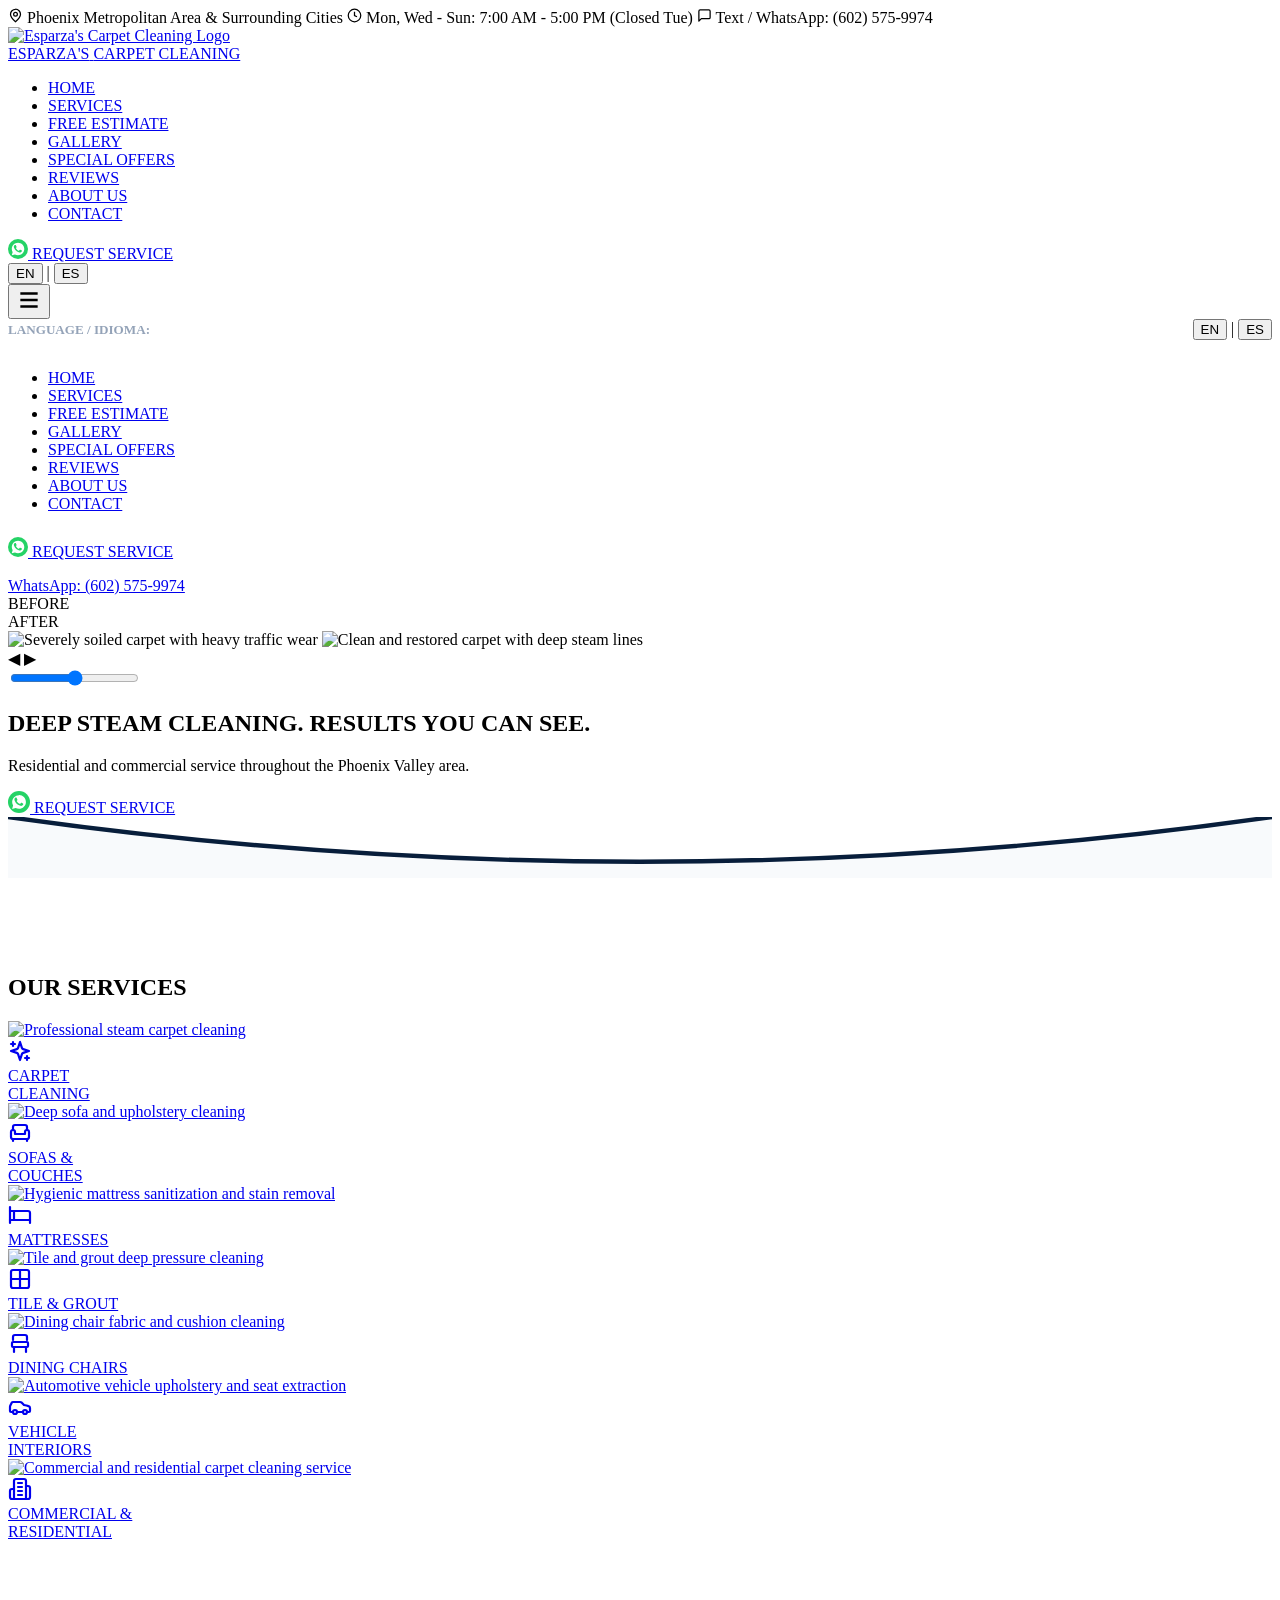
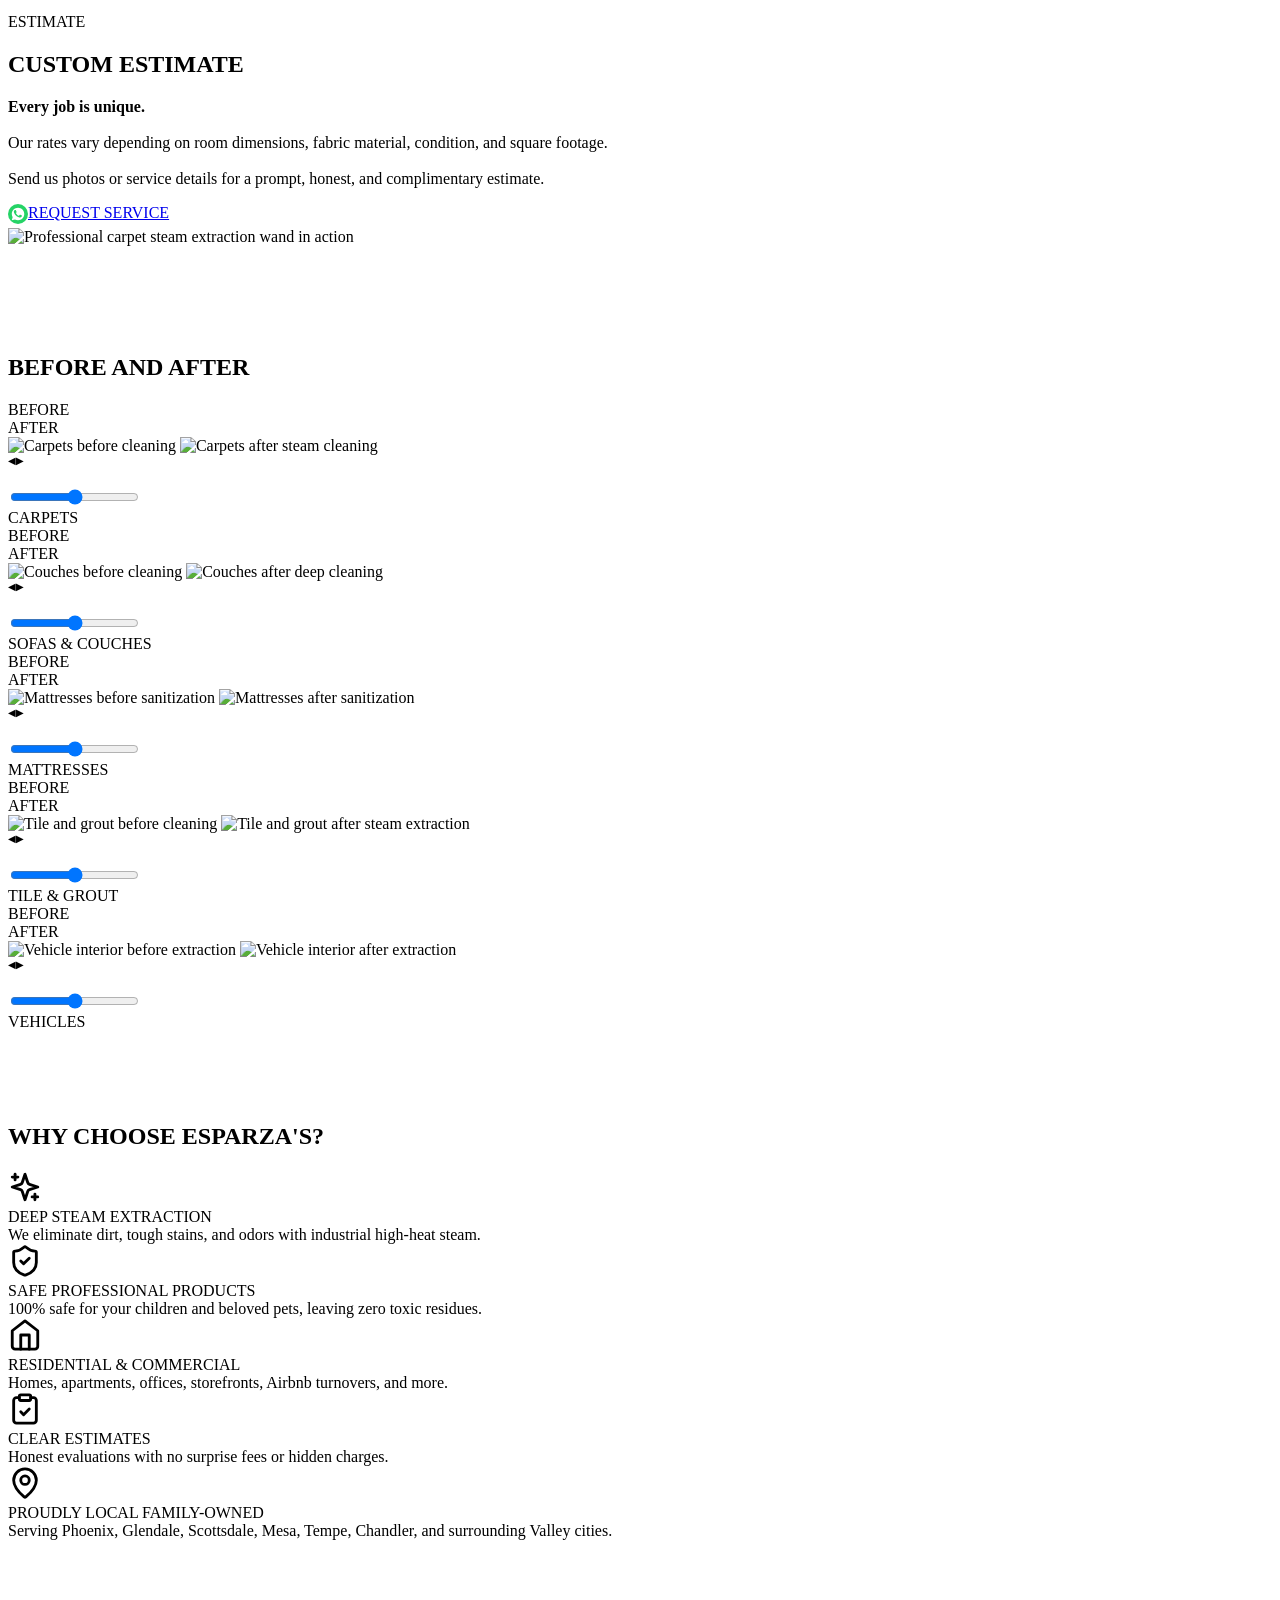
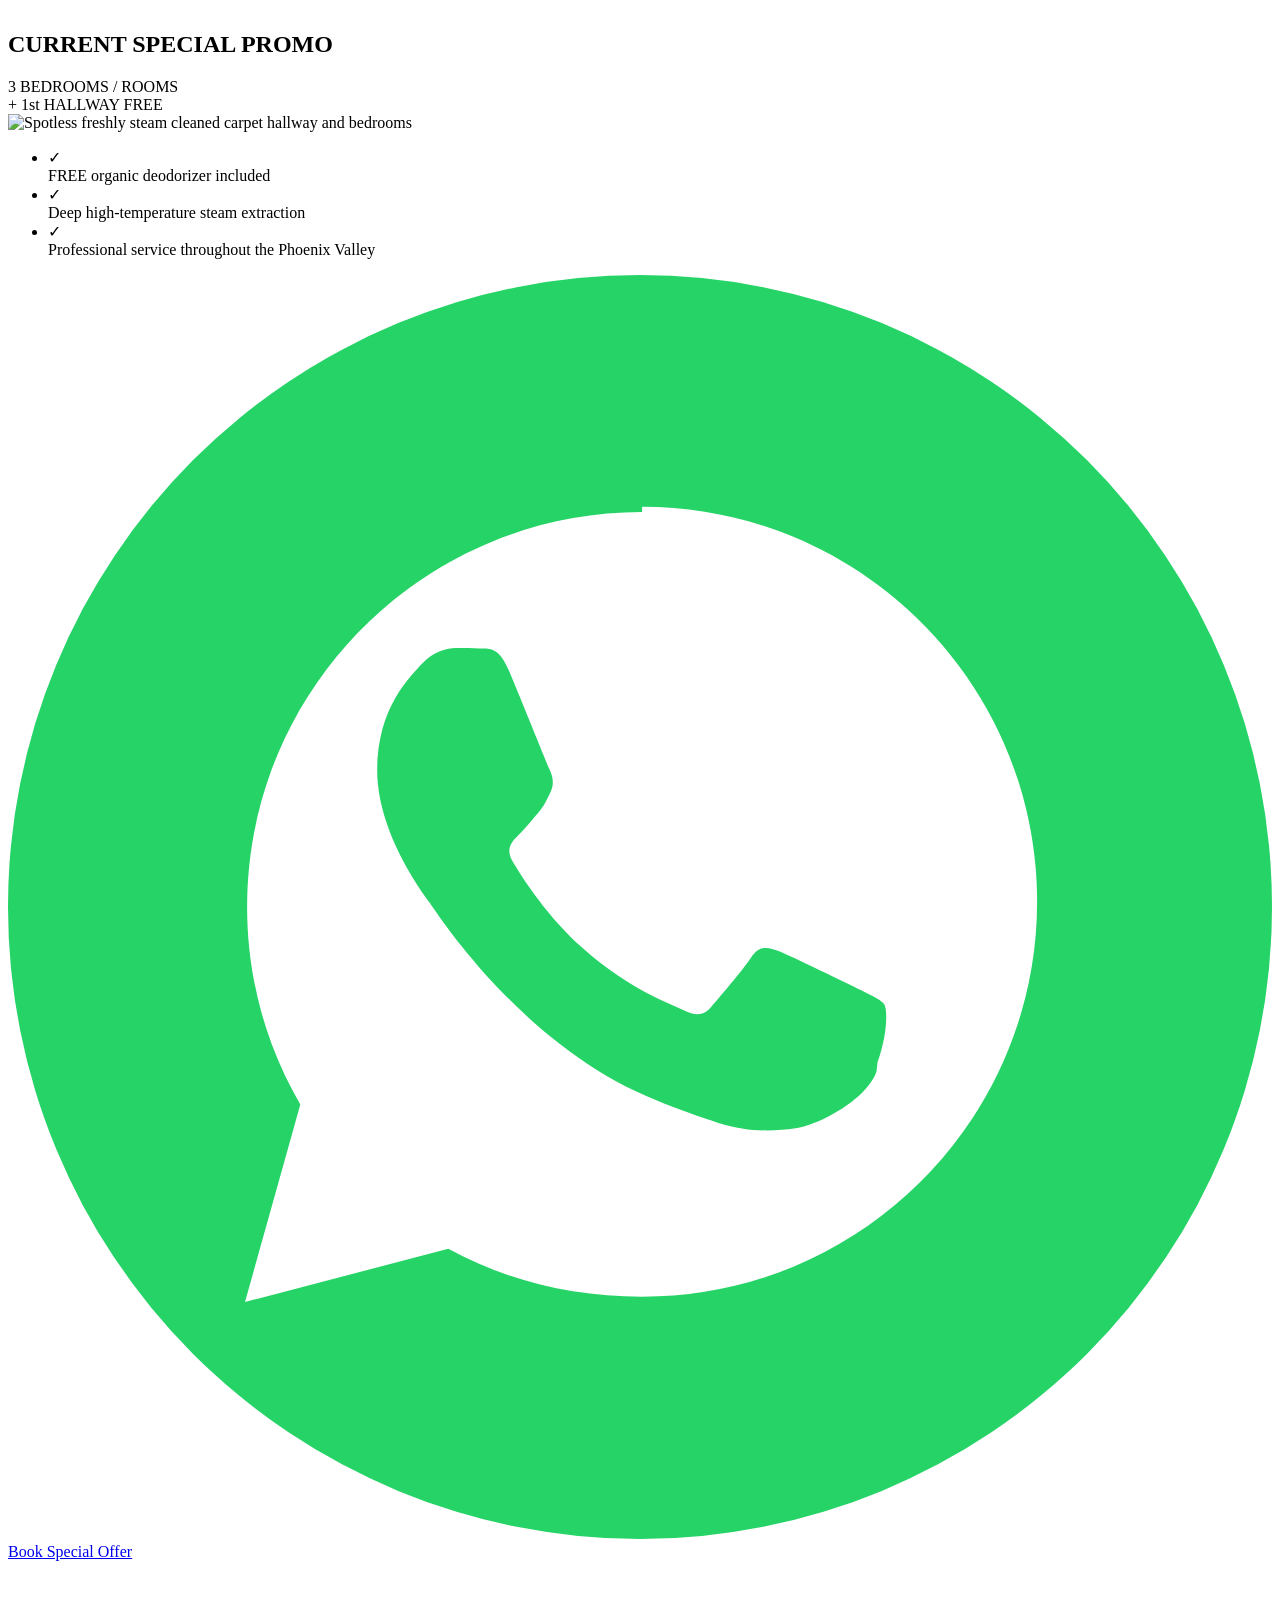
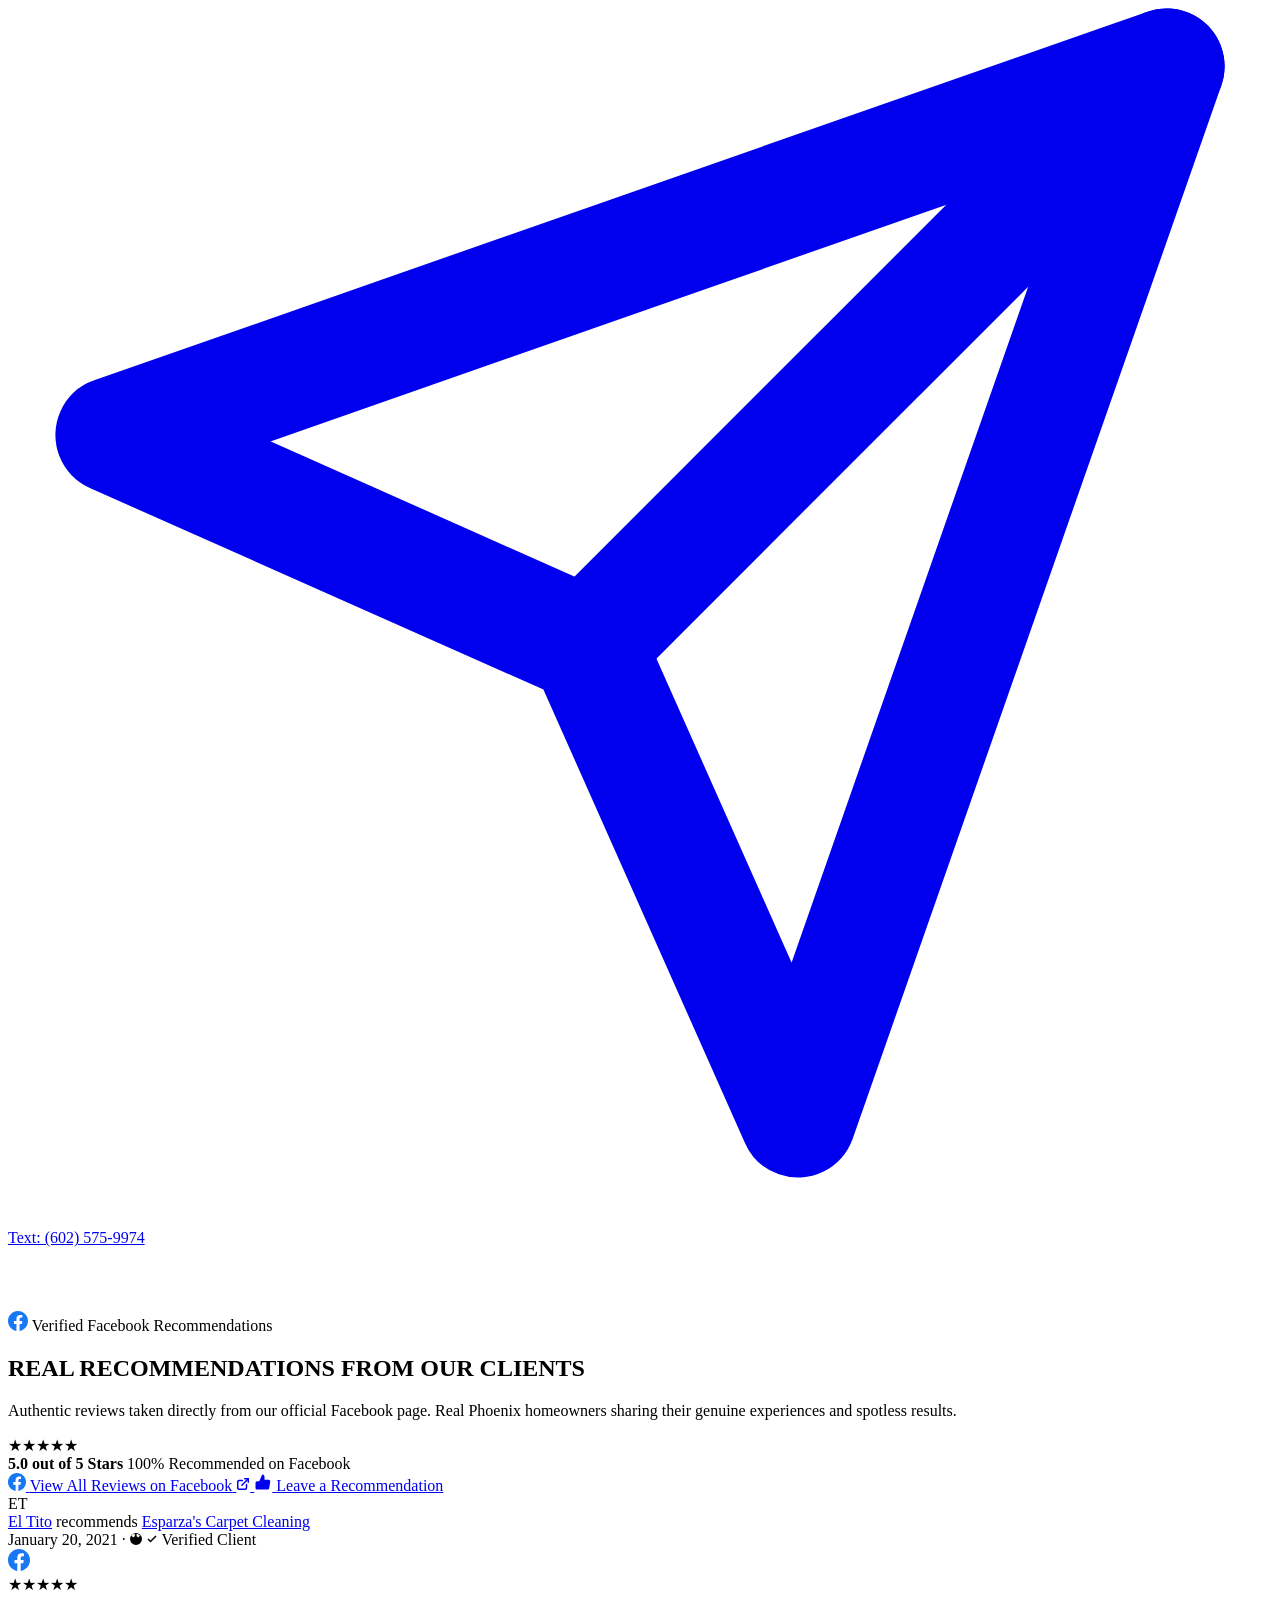
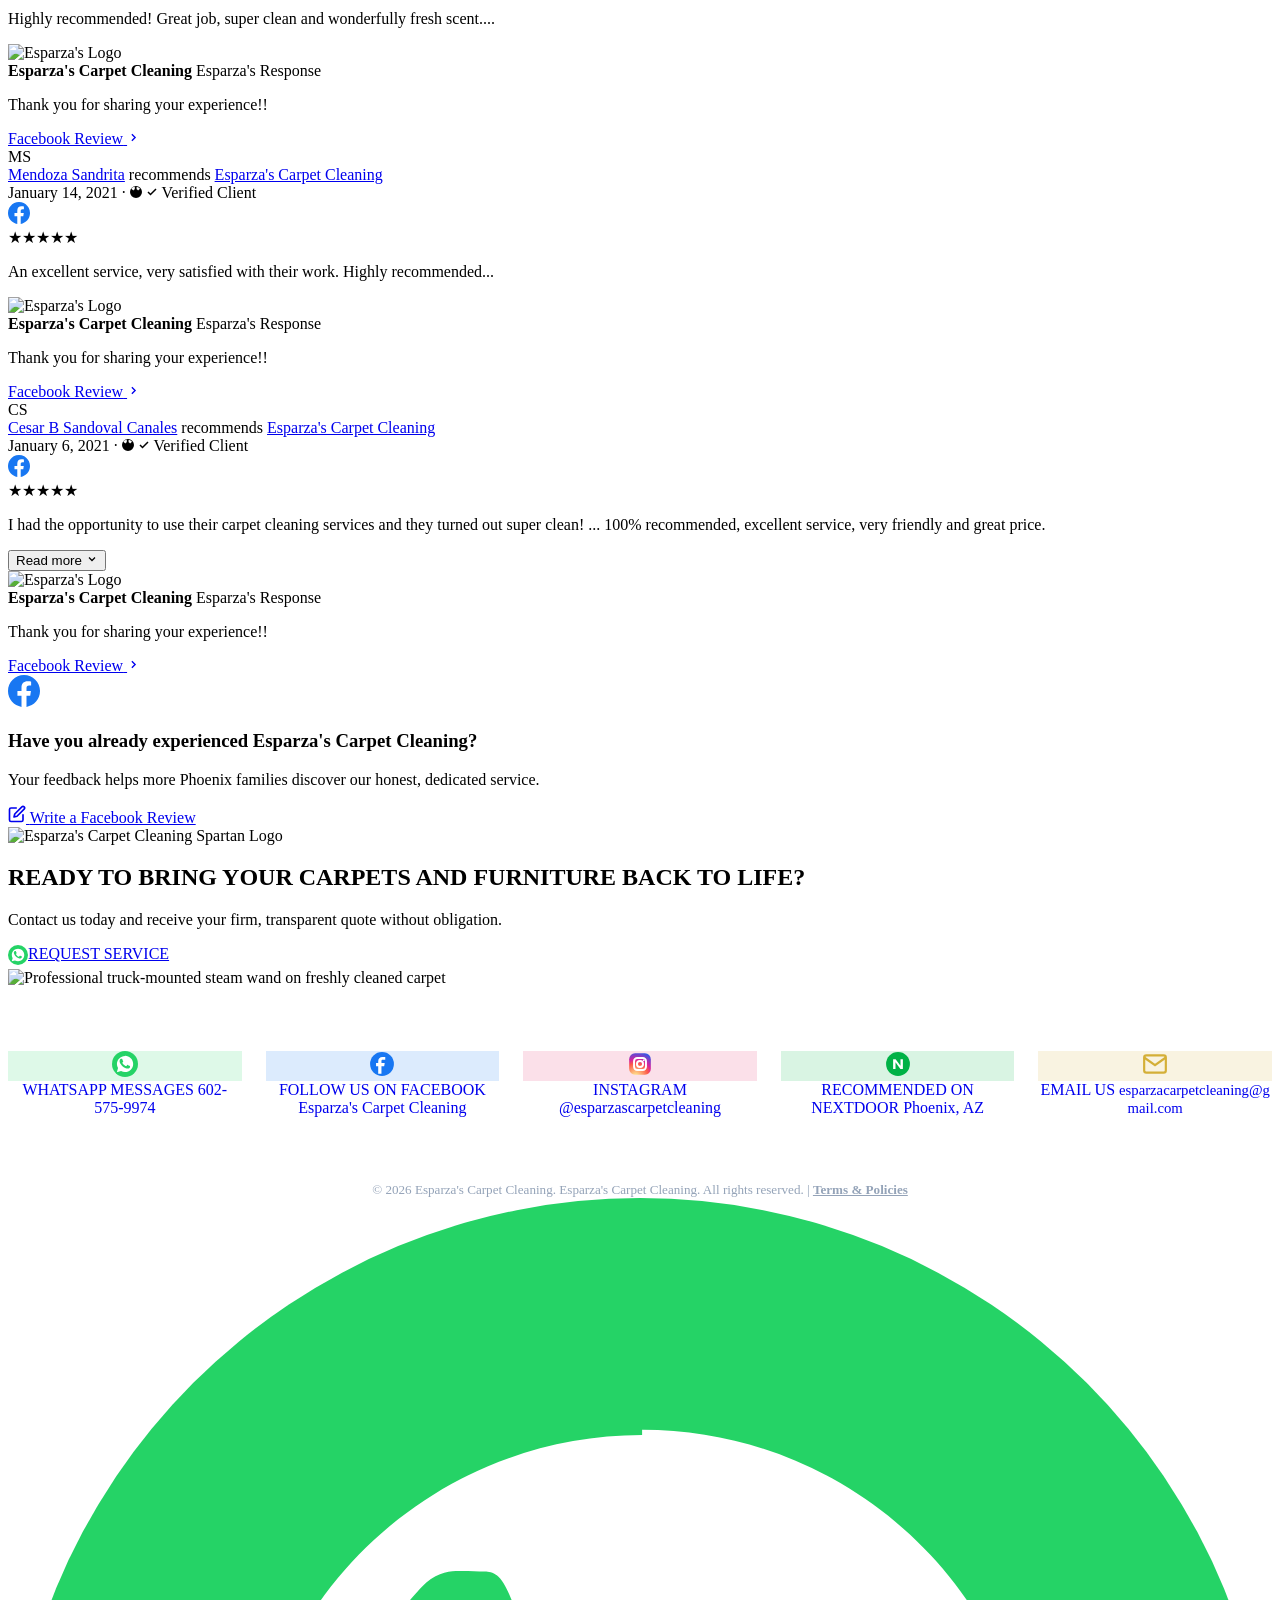
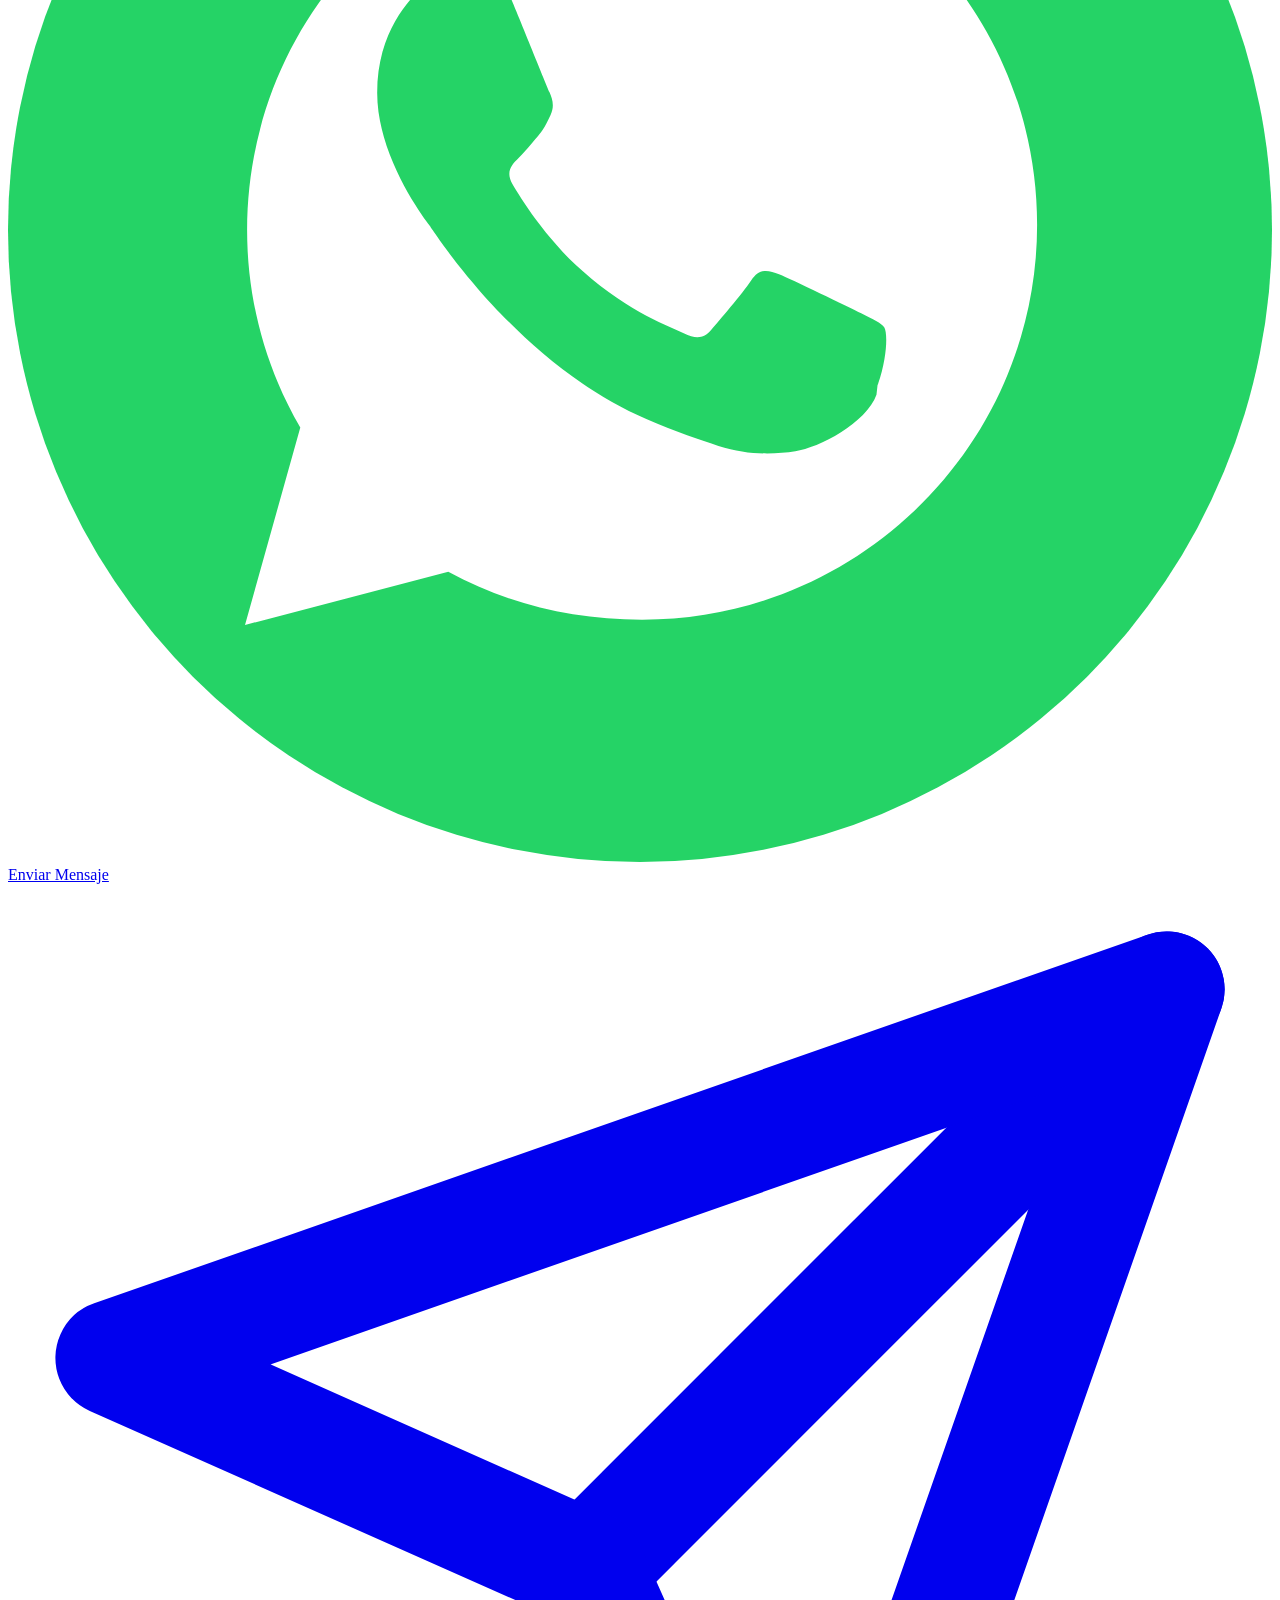
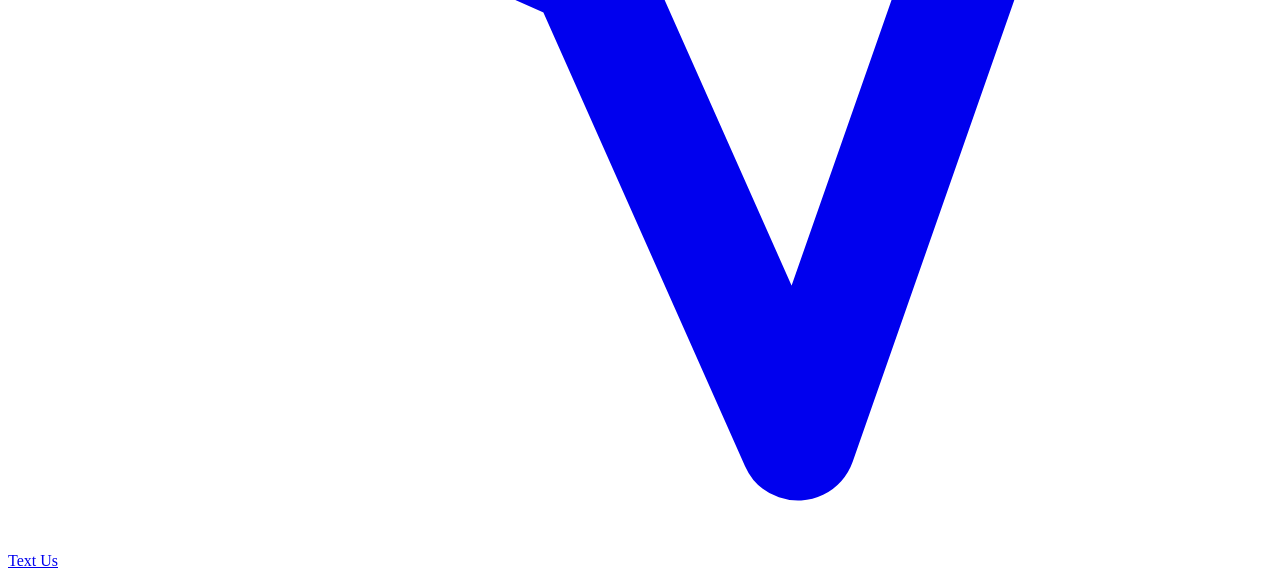
==== index.html @ 628b63f5 "Add files via upload" ====
﻿<!DOCTYPE html>
<html lang="en">
<head>
  <meta charset="UTF-8">
  <meta name="viewport" content="width=device-width, initial-scale=1.0">
  <title>Esparza's Carpet Cleaning | Deep Residential &amp; Commercial Steam Cleaning in Phoenix, AZ</title>
  <meta name="description" content="Esparza's Carpet Cleaning in Phoenix, AZ. Deep steam extraction for carpets, couches, mattresses, tile &amp; grout, and upholstery. Professional-grade products safe for children and pets. Request your free estimate today!">
  <!-- Google Fonts & Stylesheets -->
  <link rel="stylesheet" href="css/styles.css">
  <link rel="stylesheet" href="css/components.css">
  <link rel="icon" type="image/svg+xml" href="assets/images/logo.svg">
</head>
<body>

  <!-- Top Notice Bar -->
  <div class="top-notice-bar">
    <div class="container">
      <div class="top-notice-info">
        <span class="top-notice-item">
          <svg width="15" height="15" viewBox="0 0 24 24" fill="none" stroke="currentColor" stroke-width="2"><path d="M12 2a8 8 0 0 0-8 8c0 5.25 8 12 8 12s8-6.75 8-12a8 8 0 0 0-8-8z"/><circle cx="12" cy="10" r="3"/></svg>
          <span data-i18n="top_area">Phoenix Metropolitan Area &amp; Surrounding Cities</span>
        </span>
        <span class="top-notice-item">
          <svg width="15" height="15" viewBox="0 0 24 24" fill="none" stroke="currentColor" stroke-width="2"><circle cx="12" cy="12" r="10"/><polyline points="12 6 12 12 16 14"/></svg>
          <span data-i18n="top_hours">Mon, Wed - Sun: 7:00 AM - 5:00 PM (Closed Tue)</span>
        </span>
        <span class="top-notice-item">
          <svg width="15" height="15" viewBox="0 0 24 24" fill="none" stroke="currentColor" stroke-width="2" stroke-linecap="round" stroke-linejoin="round"><path d="M21 15a2 2 0 0 1-2 2H7l-4 4V5a2 2 0 0 1 2-2h14a2 2 0 0 1 2 2z"/></svg>
          <span data-i18n="top_direct">Text / WhatsApp: (602) 575-9974</span>
        </span>
      </div>
    </div>
  </div>

  <!-- Header Fijo -->
  <header class="site-header">
    <div class="container header-inner">
      <a href="index.html" class="brand-logo" title="Esparza's Carpet Cleaning">
        <img src="assets/images/logo-spartan.png" alt="Esparza's Carpet Cleaning Logo" width="60" height="60" data-i18n-alt="logo_main_alt">
        <div class="logo-text-group">
          <span class="logo-main-text">ESPARZA'S</span>
          <span class="logo-sub-text">CARPET CLEANING</span>
        </div>
      </a>

      <!-- Desktop Navigation -->
      <nav class="main-nav">
        <ul class="nav-links">
          <li><a href="index.html" class="nav-link active" data-i18n="nav_inicio">HOME</a></li>
          <li><a href="servicios.html" class="nav-link" data-i18n="nav_servicios">SERVICES</a></li>
          <li><a href="#tarifas" class="nav-link" data-i18n="nav_tarifas">FREE ESTIMATE</a></li>
          <li><a href="galeria.html" class="nav-link" data-i18n="nav_galeria">GALLERY</a></li>
          <li><a href="#promociones" class="nav-link" data-i18n="nav_promociones">SPECIAL OFFERS</a></li>
          <li><a href="#comentarios" class="nav-link" data-i18n="nav_resenas">REVIEWS</a></li>
          <li><a href="nosotros.html" class="nav-link" data-i18n="nav_nosotros">ABOUT US</a></li>
          <li><a href="contacto.html" class="nav-link" data-i18n="nav_contacto">CONTACT</a></li>
        </ul>
        <a href="solicitud.html" class="btn-nav-gold">
          <svg width="20" height="20" viewBox="0 0 24 24" fill="none" style="flex-shrink: 0;"><circle cx="12" cy="12" r="12" fill="#25D366"/><path d="M12.04 4.5c-4.14 0-7.5 3.36-7.5 7.5 0 1.33.35 2.62 1.01 3.75L4.5 19.5l3.86-1.01c1.1.6 2.34.91 3.68.91 4.14 0 7.5-3.36 7.5-7.5s-3.36-7.5-7.5-7.5zm4.45 10.63c-.19.53-1.09 1.01-1.54 1.07-.39.06-.9.08-1.46-.1-.34-.11-.79-.26-1.37-.51-2.43-1.05-4-3.52-4.12-3.68-.12-.16-.99-1.32-.99-2.51 0-1.19.63-1.78.85-2.02.22-.24.48-.3.64-.3.16 0 .32 0 .46.01.15.01.35-.06.55.42.21.49.71 1.74.77 1.87.06.13.1.28.02.44-.08.16-.12.26-.24.4-.12.14-.26.31-.37.42-.12.12-.25.25-.11.49.14.24.62 1.02 1.33 1.65.91.81 1.68 1.06 1.92 1.18.24.12.38.1.52-.06.14-.16.6-.7.76-.94.16-.24.32-.2.53-.12.21.08 1.33.63 1.56.74.23.12.38.18.44.27.06.1.06.57-.13 1.1z" fill="#FFFFFF"/></svg>
          <span data-i18n="nav_cta">REQUEST SERVICE</span>
        </a>

        <!-- Language Switcher Toggle -->
        <div class="lang-switch-container" title="Change language / Cambiar idioma">
          <button type="button" class="lang-btn active" data-lang="en">EN</button>
          <span class="lang-separator">|</span>
          <button type="button" class="lang-btn" data-lang="es">ES</button>
        </div>
      </nav>

      <!-- Mobile Menu Toggle Button -->
      <button class="mobile-toggle-btn" aria-label="Mobile Navigation Menu" data-i18n-aria="nav_menu_aria" aria-expanded="false">
        <svg width="26" height="26" viewBox="0 0 24 24" fill="none" stroke="currentColor" stroke-width="2.5"><path d="M4 6h16M4 12h16M4 18h16"/></svg>
      </button>
    </div>
  </header>

  <!-- Mobile Drawer -->
  <div class="mobile-menu-drawer">
    <div style="display: flex; justify-content: space-between; align-items: center; margin-bottom: 1rem; padding-bottom: 0.75rem; border-bottom: 1px solid rgba(255,255,255,0.1);">
      <span style="font-size: 0.82rem; color: #94A3B8; font-weight: 700;">LANGUAGE / IDIOMA:</span>
      <div class="lang-switch-container">
        <button type="button" class="lang-btn active" data-lang="en">EN</button>
        <span class="lang-separator">|</span>
        <button type="button" class="lang-btn" data-lang="es">ES</button>
      </div>
    </div>
    <ul class="mobile-nav-links">
      <li><a href="index.html" class="nav-link active" data-i18n="nav_inicio">HOME</a></li>
      <li><a href="servicios.html" class="nav-link" data-i18n="nav_servicios">SERVICES</a></li>
      <li><a href="#tarifas" class="nav-link" data-i18n="nav_tarifas">FREE ESTIMATE</a></li>
      <li><a href="galeria.html" class="nav-link" data-i18n="nav_galeria">GALLERY</a></li>
      <li><a href="#promociones" class="nav-link" data-i18n="nav_promociones">SPECIAL OFFERS</a></li>
      <li><a href="#comentarios" class="nav-link" data-i18n="nav_resenas">REVIEWS</a></li>
      <li><a href="nosotros.html" class="nav-link" data-i18n="nav_nosotros">ABOUT US</a></li>
      <li><a href="contacto.html" class="nav-link" data-i18n="nav_contacto">CONTACT</a></li>
    </ul>
    <div style="margin-top: 1.5rem; display: flex; flex-direction: column; gap: 1rem;">
      <a href="solicitud.html" class="btn-nav-gold" style="width: 100%; justify-content: center;">
        <svg width="20" height="20" viewBox="0 0 24 24" fill="none" style="flex-shrink: 0;"><circle cx="12" cy="12" r="12" fill="#25D366"/><path d="M12.04 4.5c-4.14 0-7.5 3.36-7.5 7.5 0 1.33.35 2.62 1.01 3.75L4.5 19.5l3.86-1.01c1.1.6 2.34.91 3.68.91 4.14 0 7.5-3.36 7.5-7.5s-3.36-7.5-7.5-7.5zm4.45 10.63c-.19.53-1.09 1.01-1.54 1.07-.39.06-.9.08-1.46-.1-.34-.11-.79-.26-1.37-.51-2.43-1.05-4-3.52-4.12-3.68-.12-.16-.99-1.32-.99-2.51 0-1.19.63-1.78.85-2.02.22-.24.48-.3.64-.3.16 0 .32 0 .46.01.15.01.35-.06.55.42.21.49.71 1.74.77 1.87.06.13.1.28.02.44-.08.16-.12.26-.24.4-.12.14-.26.31-.37.42-.12.12-.25.25-.11.49.14.24.62 1.02 1.33 1.65.91.81 1.68 1.06 1.92 1.18.24.12.38.1.52-.06.14-.16.6-.7.76-.94.16-.24.32-.2.53-.12.21.08 1.33.63 1.56.74.23.12.38.18.44.27.06.1.06.57-.13 1.1z" fill="#FFFFFF"/></svg>
        <span data-i18n="nav_cta">REQUEST SERVICE</span>
      </a>
      <a href="https://wa.me/16025759974" target="_blank" rel="noopener" class="btn btn-secondary" style="width: 100%; justify-content: center;" data-i18n="nav_call">WhatsApp: (602) 575-9974</a>
    </div>
  </div>

  <main>
    <!-- HERO IMMERSIVO DE ANCHO COMPLETO (EXACTO A LA IMAGEN DE REFERENCIA) -->
    <section class="hero-immersive-section">
      <!-- Full-bleed Before/After interactive container -->
      <div class="before-after-container hero-immersive-slider" id="hero-slider">
        <!-- Badges exactos al screenshot -->
        <div class="hero-badge-pill badge-antes" data-i18n="hero_antes">BEFORE</div>
        <div class="hero-badge-pill badge-despues" data-i18n="hero_despues">AFTER</div>

        <!-- Real Photographic Carpet Textures (Perfect Pixel Alignment) -->
        <img src="assets/images/hero-1.jpg" alt="Severely soiled carpet with heavy traffic wear" class="ba-image ba-image-before" data-i18n-alt="img_hero_before_alt">
        <img src="assets/images/hero-2.jpg" alt="Clean and restored carpet with deep steam lines" class="ba-image ba-image-after" data-i18n-alt="img_hero_after_alt">

        <!-- Draggable Handle with Circle Button and Left/Right Arrows -->
        <div class="ba-handle hero-handle">
          <div class="ba-handle-button hero-handle-button">
            <span class="hero-handle-arrow-left">&#9664;</span>
            <span class="hero-handle-arrow-right">&#9654;</span>
          </div>
        </div>

        <input type="range" min="0" max="100" value="50" class="ba-range-input" aria-label="Slide to compare before and after" data-i18n-aria="hero_slider_aria">
      </div>

      <!-- Centered Impact Headline & CTA Overlaid Directly On Carpet -->
      <div class="hero-impact-overlay">
        <div class="hero-impact-text-wrapper">
          <h1 class="hero-impact-title">
            <span class="hero-impact-line" data-i18n="hero_title_1">DEEP STEAM CLEANING.</span>
            <span class="hero-impact-line" data-i18n="hero_title_2">RESULTS YOU CAN SEE.</span>
          </h1>
          <p class="hero-impact-subtitle" data-i18n="hero_sub">Residential and commercial service throughout the Phoenix Valley area.</p>
          <a href="solicitud.html" class="hero-btn-gold">
            <svg width="22" height="22" viewBox="0 0 24 24" fill="none" style="flex-shrink: 0;"><circle cx="12" cy="12" r="12" fill="#25D366"/><path d="M12.04 4.5c-4.14 0-7.5 3.36-7.5 7.5 0 1.33.35 2.62 1.01 3.75L4.5 19.5l3.86-1.01c1.1.6 2.34.91 3.68.91 4.14 0 7.5-3.36 7.5-7.5s-3.36-7.5-7.5-7.5zm4.45 10.63c-.19.53-1.09 1.01-1.54 1.07-.39.06-.9.08-1.46-.1-.34-.11-.79-.26-1.37-.51-2.43-1.05-4-3.52-4.12-3.68-.12-.16-.99-1.32-.99-2.51 0-1.19.63-1.78.85-2.02.22-.24.48-.3.64-.3.16 0 .32 0 .46.01.15.01.35-.06.55.42.21.49.71 1.74.77 1.87.06.13.1.28.02.44-.08.16-.12.26-.24.4-.12.14-.26.31-.37.42-.12.12-.25.25-.11.49.14.24.62 1.02 1.33 1.65.91.81 1.68 1.06 1.92 1.18.24.12.38.1.52-.06.14-.16.6-.7.76-.94.16-.24.32-.2.53-.12.21.08 1.33.63 1.56.74.23.12.38.18.44.27.06.1.06.57-.13 1.1z" fill="#FFFFFF"/></svg>
            <span data-i18n="hero_cta">REQUEST SERVICE</span>
          </a>
        </div>
      </div>

      <!-- Curved Blue Wave Separator at bottom of Hero -->
      <div class="hero-wave-bottom">
        <svg viewBox="0 0 1440 70" fill="none" preserveAspectRatio="none">
          <path d="M0,0 C480,68 960,68 1440,0 L1440,70 L0,70 Z" fill="#F8FAFC"/>
          <path d="M0,0 C480,68 960,68 1440,0" stroke="#081E3B" stroke-width="5" fill="none"/>
        </svg>
      </div>
    </section>

    <!-- ================================================================
         1. NUESTROS SERVICIOS (7 FOTOS CON BADGES CIRCULARES AZULES)
         ================================================================ -->
    <section class="section section-light" id="servicios" style="padding: 4.5rem 0 3.5rem 0;">
      <div class="container" style="max-width: 1400px;">
        <h2 class="section-title-flanked reveal-on-scroll" data-i18n="sec_services_title">OUR SERVICES</h2>

        <div class="services-row-7">
          <!-- 1: Alfombras -->
          <a href="servicios.html#alfombras" class="service-card-clean reveal-on-scroll stagger-1">
            <div class="service-card-thumb-wrap">
              <img src="assets/images/CARPETCLEANING.jpg" alt="Professional steam carpet cleaning" data-i18n-alt="img_srv_carpet_alt">
            </div>
            <div class="service-badge-circle" title="Deep Steam Carpet Cleaning" data-i18n-title="title_srv_carpet">
              <svg width="24" height="24" viewBox="0 0 24 24" fill="none" stroke="currentColor" stroke-width="2.2" stroke-linecap="round" stroke-linejoin="round">
                <path d="m12 3-1.912 5.813a2 2 0 0 1-1.275 1.275L3 12l5.813 1.912a2 2 0 0 1 1.275 1.275L12 21l1.912-5.813a2 2 0 0 1 1.275-1.275L21 12l-5.813-1.912a2 2 0 0 1-1.275-1.275L12 3Z"/>
                <path d="M5 3v4"/>
                <path d="M19 17v4"/>
                <path d="M3 5h4"/>
                <path d="M17 19h4"/>
              </svg>
            </div>
            <div class="service-card-title-clean" data-i18n="srv_carpet">CARPET<br>CLEANING</div>
          </a>

          <!-- 2: Sofás y Sillones -->
          <a href="servicios.html#sofas" class="service-card-clean reveal-on-scroll stagger-2">
            <div class="service-card-thumb-wrap">
              <img src="assets/images/SOFAS&COUCHES.jpg" alt="Deep sofa and upholstery cleaning" data-i18n-alt="img_srv_sofas_alt">
            </div>
            <div class="service-badge-circle" title="Couches, Sofas &amp; Upholstery" data-i18n-title="title_srv_sofas">
              <svg width="24" height="24" viewBox="0 0 24 24" fill="none" stroke="currentColor" stroke-width="2.2" stroke-linecap="round" stroke-linejoin="round">
                <path d="M19 9V6a2 2 0 0 0-2-2H7a2 2 0 0 0-2 2v3"/>
                <path d="M3 16a2 2 0 0 0 2 2h14a2 2 0 0 0 2-2v-5a2 2 0 0 0-4 0v2H7v-2a2 2 0 0 0-4 0Z"/>
                <path d="M5 18v2"/>
                <path d="M19 18v2"/>
              </svg>
            </div>
            <div class="service-card-title-clean" data-i18n="srv_sofa">SOFAS &amp;<br>COUCHES</div>
          </a>

          <!-- 3: Colchones -->
          <a href="servicios.html#colchones" class="service-card-clean reveal-on-scroll stagger-3">
            <div class="service-card-thumb-wrap">
              <img src="assets/images/MATTRESSES.jpg" alt="Hygienic mattress sanitization and stain removal" data-i18n-alt="img_srv_mattress_alt">
            </div>
            <div class="service-badge-circle" title="Deep Mattress Sanitization" data-i18n-title="title_srv_mattress">
              <svg width="24" height="24" viewBox="0 0 24 24" fill="none" stroke="currentColor" stroke-width="2.2" stroke-linecap="round" stroke-linejoin="round">
                <path d="M2 4v16"/>
                <path d="M2 8h18a2 2 0 0 1 2 2v10"/>
                <path d="M2 17h20"/>
                <path d="M6 8v9"/>
              </svg>
            </div>
            <div class="service-card-title-clean" data-i18n="srv_mattress">MATTRESSES</div>
          </a>

          <!-- 4: Pisos -->
          <a href="servicios.html#pisos" class="service-card-clean reveal-on-scroll stagger-4">
            <div class="service-card-thumb-wrap">
              <img src="assets/images/TILE&GROUT.jpg" alt="Tile and grout deep pressure cleaning" data-i18n-alt="img_srv_tile_alt">
            </div>
            <div class="service-badge-circle" title="Tile &amp; Grout Deep Cleaning" data-i18n-title="title_srv_tile">
              <svg width="24" height="24" viewBox="0 0 24 24" fill="none" stroke="currentColor" stroke-width="2.2" stroke-linecap="round" stroke-linejoin="round">
                <rect width="18" height="18" x="3" y="3" rx="2"/>
                <path d="M3 12h18"/>
                <path d="M12 3v18"/>
              </svg>
            </div>
            <div class="service-card-title-clean" data-i18n="srv_tile">TILE &amp; GROUT</div>
          </a>

          <!-- 5: Sillas -->
          <a href="servicios.html#sillas" class="service-card-clean reveal-on-scroll stagger-5">
            <div class="service-card-thumb-wrap">
              <img src="assets/images/DININGCHAIRS.jpg" alt="Dining chair fabric and cushion cleaning" data-i18n-alt="img_srv_chairs_alt">
            </div>
            <div class="service-badge-circle" title="Dining &amp; Upholstered Chairs" data-i18n-title="title_srv_chairs">
              <svg width="24" height="24" viewBox="0 0 24 24" fill="none" stroke="currentColor" stroke-width="2.2" stroke-linecap="round" stroke-linejoin="round">
                <path d="M19 9V6a2 2 0 0 0-2-2H7a2 2 0 0 0-2 2v3"/>
                <rect width="16" height="5" x="4" y="11" rx="1"/>
                <path d="M6 16v5"/>
                <path d="M18 16v5"/>
              </svg>
            </div>
            <div class="service-card-title-clean" data-i18n="srv_chairs">DINING CHAIRS</div>
          </a>

          <!-- 6: Interior de Vehículos -->
          <a href="servicios.html#vehiculos" class="service-card-clean reveal-on-scroll stagger-6">
            <div class="service-card-thumb-wrap">
              <img src="assets/images/VEHICLEINTERIORS.jpg" alt="Automotive vehicle upholstery and seat extraction" data-i18n-alt="img_srv_car_alt">
            </div>
            <div class="service-badge-circle" title="Vehicle Interior Detailing &amp; Cleaning" data-i18n-title="title_srv_car">
              <svg width="24" height="24" viewBox="0 0 24 24" fill="none" stroke="currentColor" stroke-width="2.2" stroke-linecap="round" stroke-linejoin="round">
                <path d="M19 17h2c.6 0 1-.4 1-1v-3c0-.9-.7-1.7-1.5-1.9C18.7 10.6 16 10 16 10s-1.3-1.4-2.2-2.3c-.5-.4-1.1-.7-1.8-.7H5c-.6 0-1.1.4-1.4.9l-1.4 2.9A3.7 3.7 0 0 0 2 12v4c0 .6.4 1 1 1h2"/>
                <circle cx="7" cy="17" r="2"/>
                <path d="M9 17h6"/>
                <circle cx="17" cy="17" r="2"/>
              </svg>
            </div>
            <div class="service-card-title-clean" data-i18n="srv_car">VEHICLE<br>INTERIORS</div>
          </a>

          <!-- 7: Comercial y Residencial -->
          <a href="servicios.html#comercial" class="service-card-clean reveal-on-scroll stagger-7">
            <div class="service-card-thumb-wrap">
              <img src="assets/images/commercial-carpet-drying.jpg" alt="Commercial and residential carpet cleaning service" data-i18n-alt="img_srv_commercial_alt">
            </div>
            <div class="service-badge-circle" title="Commercial &amp; Residential Services" data-i18n-title="title_srv_commercial">
              <svg width="24" height="24" viewBox="0 0 24 24" fill="none" stroke="currentColor" stroke-width="2.2" stroke-linecap="round" stroke-linejoin="round">
                <path d="M6 22V4a2 2 0 0 1 2-2h8a2 2 0 0 1 2 2v18Z"/>
                <path d="M6 12H4a2 2 0 0 0-2 2v6a2 2 0 0 0 2 2h2"/>
                <path d="M18 9h2a2 2 0 0 1 2 2v9a2 2 0 0 1-2 2h-2"/>
                <path d="M10 6h4"/>
                <path d="M10 10h4"/>
                <path d="M10 14h4"/>
                <path d="M10 18h4"/>
              </svg>
            </div>
            <div class="service-card-title-clean" data-i18n="srv_commercial">COMMERCIAL &amp;<br>RESIDENTIAL</div>
          </a>
        </div>
      </div>
    </section>

    <!-- ================================================================
         2. TARIFAS: COTIZACIÓN PERSONALIZADA (BANNER INMERSIVO)
         ================================================================ -->
    <section class="section section-light" id="tarifas" style="padding: 1rem 0 4rem 0;">
      <div class="container" style="max-width: 1400px;">
        <div class="banner-custom-quote reveal-on-scroll">
          <div class="banner-quote-content">
            <span class="banner-quote-eyebrow" data-i18n="quote_eyebrow">ESTIMATE</span>
            <h2 class="banner-quote-title" data-i18n="quote_title">CUSTOM ESTIMATE</h2>
            <p class="banner-quote-desc">
              <strong data-i18n="quote_desc_1">Every job is unique.</strong><br><br>
              <span data-i18n="quote_desc_2">Our rates vary depending on room dimensions, fabric material, condition, and square footage.</span><br><br>
              <span data-i18n="quote_desc_3">Send us photos or service details for a prompt, honest, and complimentary estimate.</span>
            </p>
            <div>
              <a href="solicitud.html" class="hero-btn-gold" style="display: inline-flex;">
                <svg width="20" height="20" viewBox="0 0 24 24" fill="none" style="flex-shrink: 0;"><circle cx="12" cy="12" r="12" fill="#25D366"/><path d="M12.04 4.5c-4.14 0-7.5 3.36-7.5 7.5 0 1.33.35 2.62 1.01 3.75L4.5 19.5l3.86-1.01c1.1.6 2.34.91 3.68.91 4.14 0 7.5-3.36 7.5-7.5s-3.36-7.5-7.5-7.5zm4.45 10.63c-.19.53-1.09 1.01-1.54 1.07-.39.06-.9.08-1.46-.1-.34-.11-.79-.26-1.37-.51-2.43-1.05-4-3.52-4.12-3.68-.12-.16-.99-1.32-.99-2.51 0-1.19.63-1.78.85-2.02.22-.24.48-.3.64-.3.16 0 .32 0 .46.01.15.01.35-.06.55.42.21.49.71 1.74.77 1.87.06.13.1.28.02.44-.08.16-.12.26-.24.4-.12.14-.26.31-.37.42-.12.12-.25.25-.11.49.14.24.62 1.02 1.33 1.65.91.81 1.68 1.06 1.92 1.18.24.12.38.1.52-.06.14-.16.6-.7.76-.94.16-.24.32-.2.53-.12.21.08 1.33.63 1.56.74.23.12.38.18.44.27.06.1.06.57-.13 1.1z" fill="#FFFFFF"/></svg>
                <span data-i18n="quote_btn">REQUEST SERVICE</span>
              </a>
            </div>
          </div>
          <div class="banner-quote-image">
            <img src="assets/images/custom-quote-wand.jpg" alt="Professional carpet steam extraction wand in action" data-i18n-alt="img_quote_wand_alt">
          </div>
        </div>
      </div>
    </section>

    <!-- ================================================================
         3. ANTES Y DESPUÉS (5 CASOS CON SLIDERS INTERACTIVOS)
         ================================================================ -->
    <section class="section section-light" id="galeria" style="padding: 1.5rem 0 4.5rem 0;">
      <div class="container" style="max-width: 1400px;">
        <h2 class="section-title-flanked reveal-on-scroll" data-i18n="sec_ba_title">BEFORE AND AFTER</h2>

        <div class="ba-row-5">
          <!-- 1: Alfombras -->
          <div class="ba-card-item reveal-on-scroll stagger-1">
            <div class="before-after-container ba-card-slider-wrap">
              <div class="ba-mini-badge antes" data-i18n="hero_antes">BEFORE</div>
              <div class="ba-mini-badge despues" data-i18n="hero_despues">AFTER</div>
              <img src="assets/images/carpet-room-before.jpg" alt="Carpets before cleaning" data-i18n-alt="idx_ba_carpet_before" class="ba-image ba-image-before">
              <img src="assets/images/carpet-room-after.jpg" alt="Carpets after steam cleaning" data-i18n-alt="idx_ba_carpet_after" class="ba-image ba-image-after">
              <div class="ba-handle">
                <div class="ba-handle-button" style="width: 32px; height: 32px; font-size: 10px;"><span class="hero-handle-arrow-left">&#9664;</span><span class="hero-handle-arrow-right">&#9654;</span></div>
              </div>
              <input type="range" min="0" max="100" value="50" class="ba-range-input" aria-label="Slider Carpets" data-i18n-aria="idx_slider_carpets">
            </div>
            <div class="ba-card-title" data-i18n="ba_carpet">CARPETS</div>
          </div>

          <!-- 2: Sofás y Sillones -->
          <div class="ba-card-item reveal-on-scroll stagger-2">
            <div class="before-after-container ba-card-slider-wrap">
              <div class="ba-mini-badge antes" data-i18n="hero_antes">BEFORE</div>
              <div class="ba-mini-badge despues" data-i18n="hero_despues">AFTER</div>
              <img src="assets/images/real-sofa-before.jpg" alt="Couches before cleaning" data-i18n-alt="idx_ba_sofas_before" class="ba-image ba-image-before">
              <img src="assets/images/real-sofa-after.jpg" alt="Couches after deep cleaning" data-i18n-alt="idx_ba_sofas_after" class="ba-image ba-image-after">
              <div class="ba-handle">
                <div class="ba-handle-button" style="width: 32px; height: 32px; font-size: 10px;"><span class="hero-handle-arrow-left">&#9664;</span><span class="hero-handle-arrow-right">&#9654;</span></div>
              </div>
              <input type="range" min="0" max="100" value="50" class="ba-range-input" aria-label="Slider Couches" data-i18n-aria="idx_slider_couches">
            </div>
            <div class="ba-card-title" data-i18n="ba_sofas">SOFAS &amp; COUCHES</div>
          </div>

          <!-- 3: Colchones -->
          <div class="ba-card-item reveal-on-scroll stagger-3">
            <div class="before-after-container ba-card-slider-wrap">
              <div class="ba-mini-badge antes" data-i18n="hero_antes">BEFORE</div>
              <div class="ba-mini-badge despues" data-i18n="hero_despues">AFTER</div>
              <img src="assets/images/MATTRESSES.jpg" alt="Mattresses before sanitization" data-i18n-alt="idx_ba_mattress_before" class="ba-image ba-image-before">
              <img src="assets/images/mattress-after.jpg" alt="Mattresses after sanitization" data-i18n-alt="idx_ba_mattress_after" class="ba-image ba-image-after">
              <div class="ba-handle">
                <div class="ba-handle-button" style="width: 32px; height: 32px; font-size: 10px;"><span class="hero-handle-arrow-left">&#9664;</span><span class="hero-handle-arrow-right">&#9654;</span></div>
              </div>
              <input type="range" min="0" max="100" value="50" class="ba-range-input" aria-label="Slider Mattresses" data-i18n-aria="idx_slider_mattresses">
            </div>
            <div class="ba-card-title" data-i18n="ba_mattress">MATTRESSES</div>
          </div>

          <!-- 4: Pisos -->
          <div class="ba-card-item reveal-on-scroll stagger-4">
            <div class="before-after-container ba-card-slider-wrap">
              <div class="ba-mini-badge antes" data-i18n="hero_antes">BEFORE</div>
              <div class="ba-mini-badge despues" data-i18n="hero_despues">AFTER</div>
              <img src="assets/images/PISOANTES.jpg" alt="Tile and grout before cleaning" data-i18n-alt="idx_ba_tile_before" class="ba-image ba-image-before">
              <img src="assets/images/PISOLIMPIO.jpg" alt="Tile and grout after steam extraction" data-i18n-alt="idx_ba_tile_after" class="ba-image ba-image-after">
              <div class="ba-handle">
                <div class="ba-handle-button" style="width: 32px; height: 32px; font-size: 10px;"><span class="hero-handle-arrow-left">&#9664;</span><span class="hero-handle-arrow-right">&#9654;</span></div>
              </div>
              <input type="range" min="0" max="100" value="50" class="ba-range-input" aria-label="Slider Tile Floors" data-i18n-aria="idx_slider_tile">
            </div>
            <div class="ba-card-title" data-i18n="ba_floors">TILE &amp; GROUT</div>
          </div>

          <!-- 5: Vehículos -->
          <div class="ba-card-item reveal-on-scroll stagger-5">
            <div class="before-after-container ba-card-slider-wrap">
              <div class="ba-mini-badge antes" data-i18n="hero_antes">BEFORE</div>
              <div class="ba-mini-badge despues" data-i18n="hero_despues">AFTER</div>
              <img src="assets/images/car-seats-before.jpg" alt="Vehicle interior before extraction" data-i18n-alt="idx_ba_car_before" class="ba-image ba-image-before">
              <img src="assets/images/car-seats-after.jpg" alt="Vehicle interior after extraction" data-i18n-alt="idx_ba_car_after" class="ba-image ba-image-after">
              <div class="ba-handle">
                <div class="ba-handle-button" style="width: 32px; height: 32px; font-size: 10px;"><span class="hero-handle-arrow-left">&#9664;</span><span class="hero-handle-arrow-right">&#9654;</span></div>
              </div>
              <input type="range" min="0" max="100" value="50" class="ba-range-input" aria-label="Slider Vehicle Seats" data-i18n-aria="idx_slider_cars">
            </div>
            <div class="ba-card-title" data-i18n="ba_cars">VEHICLES</div>
          </div>
        </div>
      </div>
    </section>

    <!-- ================================================================
         4. ¿POR QUÉ ELEGIR ESPARZA'S? (FRANJA AZUL MARINO DE 5 PILARES)
         ================================================================ -->
    <!-- ================================================================
         4. ¿POR QUÉ ELEGIR ESPARZA'S? (FRANJA AZUL MARINO DE 5 PILARES)
         ================================================================ -->
    <section class="section-why-dark" id="nosotros">
      <div class="container" style="max-width: 1400px;">
        <h2 class="section-title-flanked light reveal-on-scroll" data-i18n="sec_why_title">WHY CHOOSE ESPARZA'S?</h2>

        <div class="why-grid-5">
          <!-- 1: Limpieza profunda -->
          <div class="why-item reveal-on-scroll stagger-1">
            <div class="why-icon-circle" title="Deep Steam Cleaning">
              <svg width="34" height="34" viewBox="0 0 24 24" fill="none" stroke="currentColor" stroke-width="2" stroke-linecap="round" stroke-linejoin="round">
                <path d="m12 3-1.912 5.813a2 2 0 0 1-1.275 1.275L3 12l5.813 1.912a2 2 0 0 1 1.275 1.275L12 21l1.912-5.813a2 2 0 0 1 1.275-1.275L21 12l-5.813-1.912a2 2 0 0 1-1.275-1.275L12 3Z"/>
                <path d="M5 3v4"/>
                <path d="M19 17v4"/>
                <path d="M3 5h4"/>
                <path d="M17 19h4"/>
              </svg>
            </div>
            <div class="why-item-title" data-i18n="why_1_title">DEEP STEAM EXTRACTION</div>
            <div class="why-item-desc" data-i18n="why_1_desc">We eliminate dirt, tough stains, and odors with industrial high-heat steam.</div>
          </div>

          <!-- 2: Productos profesionales -->
          <div class="why-item reveal-on-scroll stagger-2">
            <div class="why-icon-circle" title="Safe Professional Products">
              <svg width="34" height="34" viewBox="0 0 24 24" fill="none" stroke="currentColor" stroke-width="2" stroke-linecap="round" stroke-linejoin="round">
                <path d="M20 13c0 5-3.5 7.5-7.66 8.95a1 1 0 0 1-.67-.01C7.5 20.5 4 18 4 13V6a1 1 0 0 1 1-1c2 0 4.5-1.2 6.24-2.72a1.17 1.17 0 0 1 1.52 0C14.51 3.81 17 5 19 5a1 1 0 0 1 1 1z"/>
                <path d="m9 12 2 2 4-4"/>
              </svg>
            </div>
            <div class="why-item-title" data-i18n="why_2_title">SAFE PROFESSIONAL PRODUCTS</div>
            <div class="why-item-desc" data-i18n="why_2_desc">100% safe for your children and beloved pets, leaving zero toxic residues.</div>
          </div>

          <!-- 3: Servicio residencial y comercial -->
          <div class="why-item reveal-on-scroll stagger-3">
            <div class="why-icon-circle" title="Residential & Commercial Service">
              <svg width="34" height="34" viewBox="0 0 24 24" fill="none" stroke="currentColor" stroke-width="2" stroke-linecap="round" stroke-linejoin="round">
                <path d="m3 9 9-7 9 7v11a2 2 0 0 1-2 2H5a2 2 0 0 1-2-2z"/>
                <polyline points="9 22 9 12 15 12 15 22"/>
              </svg>
            </div>
            <div class="why-item-title" data-i18n="why_3_title">RESIDENTIAL &amp; COMMERCIAL</div>
            <div class="why-item-desc" data-i18n="why_3_desc">Homes, apartments, offices, storefronts, Airbnb turnovers, and more.</div>
          </div>

          <!-- 4: Presupuesto claro -->
          <div class="why-item reveal-on-scroll stagger-4">
            <div class="why-icon-circle" title="Clear & Transparent Estimates">
              <svg width="34" height="34" viewBox="0 0 24 24" fill="none" stroke="currentColor" stroke-width="2" stroke-linecap="round" stroke-linejoin="round">
                <rect width="8" height="4" x="8" y="2" rx="1" ry="1"/>
                <path d="M16 4h2a2 2 0 0 1 2 2v14a2 2 0 0 1-2 2H6a2 2 0 0 1-2-2V6a2 2 0 0 1 2-2h2"/>
                <path d="m9 14 2 2 4-4"/>
              </svg>
            </div>
            <div class="why-item-title" data-i18n="why_4_title">CLEAR ESTIMATES</div>
            <div class="why-item-desc" data-i18n="why_4_desc">Honest evaluations with no surprise fees or hidden charges.</div>
          </div>

          <!-- 5: Orgullosamente local -->
          <div class="why-item reveal-on-scroll stagger-5">
            <div class="why-icon-circle" title="Proudly Local Family-Owned">
              <svg width="34" height="34" viewBox="0 0 24 24" fill="none" stroke="currentColor" stroke-width="2" stroke-linecap="round" stroke-linejoin="round">
                <path d="M20 10c0 4.993-5.539 10.193-7.399 11.799a1 1 0 0 1-1.202 0C9.539 20.193 4 14.993 4 10a8 8 0 0 1 16 0"/>
                <circle cx="12" cy="10" r="3"/>
              </svg>
            </div>
            <div class="why-item-title" data-i18n="why_5_title">PROUDLY LOCAL FAMILY-OWNED</div>
            <div class="why-item-desc" data-i18n="why_5_desc">Serving Phoenix, Glendale, Scottsdale, Mesa, Tempe, Chandler, and surrounding Valley cities.</div>
          </div>
        </div>
      </div>
    </section>

    <!-- ================================================================
         5. PROMOCIÓN ACTUAL (OFERTA ESPECIAL + PASILLO GRATIS)
         ================================================================ -->
    <section class="section section-light" id="promociones" style="padding: 4.5rem 0 4rem 0;">
      <div class="container" style="max-width: 1400px;">
        <h2 class="section-title-flanked reveal-on-scroll" data-i18n="sec_promo_title">CURRENT SPECIAL PROMO</h2>

        <div class="promo-horizontal-card reveal-on-scroll">
          <div class="promo-block-price">
            <div class="promo-block-rooms" data-i18n="promo_rooms">3 BEDROOMS / ROOMS</div>
            <div class="promo-block-number" data-i18n="promo_price"></div>
            <div class="promo-block-ribbon" data-i18n="promo_ribbon">+ 1st HALLWAY FREE</div>
          </div>

          <div class="promo-block-photo">
            <img src="assets/images/promo-hallwayy.jpg" alt="Spotless freshly steam cleaned carpet hallway and bedrooms" data-i18n-alt="img_promo_alt">
          </div>

          <div class="promo-block-details">
            <ul class="promo-checklist">
              <li class="promo-check-item">
                <div class="promo-check-icon">&#10003;</div>
                <span data-i18n="promo_check_1">FREE organic deodorizer included</span>
              </li>
              <li class="promo-check-item">
                <div class="promo-check-icon">&#10003;</div>
                <span data-i18n="promo_check_2">Deep high-temperature steam extraction</span>
              </li>
              <li class="promo-check-item">
                <div class="promo-check-icon">&#10003;</div>
                <span data-i18n="promo_check_3">Professional service throughout the Phoenix Valley</span>
              </li>
            </ul>

            <div class="promo-actions-row">
              <a href="https://wa.me/16025759974?text=Hello%20Esparza's!%20I'd%20like%20to%20claim%20the%20current%20special%20promo%20(3%20rooms%20%2B%20free%20hallway)" target="_blank" rel="noopener" class="promo-btn-action promo-btn-schedule">
                <svg class="promo-action-icon" viewBox="0 0 24 24" fill="none">
                  <circle cx="12" cy="12" r="12" fill="#25D366"/>
                  <path d="M12.04 4.5c-4.14 0-7.5 3.36-7.5 7.5 0 1.33.35 2.62 1.01 3.75L4.5 19.5l3.86-1.01c1.1.6 2.34.91 3.68.91 4.14 0 7.5-3.36 7.5-7.5s-3.36-7.5-7.5-7.5zm4.45 10.63c-.19.53-1.09 1.01-1.54 1.07-.39.06-.9.08-1.46-.1-.34-.11-.79-.26-1.37-.51-2.43-1.05-4-3.52-4.12-3.68-.12-.16-.99-1.32-.99-2.51 0-1.19.63-1.78.85-2.02.22-.24.48-.3.64-.3.16 0 .32 0 .46.01.15.01.35-.06.55.42.21.49.71 1.74.77 1.87.06.13.1.28.02.44-.08.16-.12.26-.24.4-.12.14-.26.31-.37.42-.12.12-.25.25-.11.49.14.24.62 1.02 1.33 1.65.91.81 1.68 1.06 1.92 1.18.24.12.38.1.52-.06.14-.16.6-.7.76-.94.16-.24.32-.2.53-.12.21.08 1.33.63 1.56.74.23.12.38.18.44.27.06.1.06.57-.13 1.1z" fill="#FFFFFF"/>
                </svg>
                <span data-i18n="promo_btn_schedule">Book Special Offer</span>
              </a>
              <a href="sms:16025759974" class="promo-btn-action promo-btn-call">
                <svg class="promo-action-icon" viewBox="0 0 24 24" fill="none" stroke="currentColor" stroke-width="2.2" stroke-linecap="round" stroke-linejoin="round">
                  <line x1="22" y1="2" x2="11" y2="13"></line>
                  <polygon points="22 2 15 22 11 13 2 9 22 2"></polygon>
                </svg>
                <span data-i18n="promo_btn_call">Text: (602) 575-9974</span>
              </a>
            </div>
          </div>
        </div>
      </div>
    </section>

    <!-- ================================================================
         6. APARTADO EXCLUSIVO: COMENTARIOS Y RECOMENDACIONES DE FACEBOOK
         ================================================================ -->
    <section class="section section-light fb-reviews-section" id="comentarios">
      <!-- Hidden anchor for legacy links to #resenas -->
      <span id="resenas" style="display:block; position:relative; top:-100px; visibility:hidden;"></span>

      <div class="container" style="max-width: 1380px;">
        <!-- Header del Apartado con Insignias Oficiales de Facebook -->
        <div class="fb-section-header reveal-on-scroll">
          <div class="fb-verified-pill">
            <svg class="fb-icon-svg" viewBox="0 0 24 24" width="20" height="20" fill="#1877F2">
              <path d="M24 12.073c0-6.627-5.373-12-12-12s-12 5.373-12 12c0 5.99 4.388 10.954 10.125 11.854v-8.385H7.078v-3.47h3.047V9.43c0-3.007 1.792-4.669 4.533-4.669 1.312 0 2.686.235 2.686.235v2.953H15.83c-1.491 0-1.956.925-1.956 1.874v2.25h3.328l-.532 3.47h-2.796v8.385C19.612 23.027 24 18.062 24 12.073z"/>
            </svg>
            <span data-i18n="fb_sec_badge">Verified Facebook Recommendations</span>
          </div>

          <h2 class="section-title fb-heading" data-i18n="fb_sec_title">
            REAL RECOMMENDATIONS FROM <span class="highlight">OUR CLIENTS</span>
          </h2>
          <p class="section-subtitle fb-sub" data-i18n="fb_sec_sub">
            Authentic reviews taken directly from our official Facebook page. Real Phoenix homeowners sharing their genuine experiences and spotless results.
          </p>

          <!-- Overall Rating Bar & Quick Facebook Action -->
          <div class="fb-rating-summary-bar">
            <div class="fb-rating-score-box">
              <div class="fb-stars-row">
                ★★★★★
              </div>
              <div class="fb-rating-text-group">
                <strong data-i18n="fb_rating_score">5.0 out of 5 Stars</strong>
                <span data-i18n="fb_rating_desc">100% Recommended on Facebook</span>
              </div>
            </div>

            <div class="fb-cta-buttons-group">
              <a href="https://www.facebook.com/profile.php?id=100064240503033&sk=reviews" target="_blank" rel="noopener" class="fb-btn-outline" title="View all reviews on Facebook">
                <svg viewBox="0 0 24 24" width="18" height="18" fill="#1877F2">
                  <path d="M24 12.073c0-6.627-5.373-12-12-12s-12 5.373-12 12c0 5.99 4.388 10.954 10.125 11.854v-8.385H7.078v-3.47h3.047V9.43c0-3.007 1.792-4.669 4.533-4.669 1.312 0 2.686.235 2.686.235v2.953H15.83c-1.491 0-1.956.925-1.956 1.874v2.25h3.328l-.532 3.47h-2.796v8.385C19.612 23.027 24 18.062 24 12.073z"/>
                </svg>
                <span data-i18n="fb_btn_view_all">View All Reviews on Facebook</span>
                <svg width="14" height="14" viewBox="0 0 24 24" fill="none" stroke="currentColor" stroke-width="2.5" stroke-linecap="round" stroke-linejoin="round"><path d="M18 13v6a2 2 0 0 1-2 2H5a2 2 0 0 1-2-2V8a2 2 0 0 1 2-2h6"/><polyline points="15 3 21 3 21 9"/><line x1="10" y1="14" x2="21" y2="3"/></svg>
              </a>
              <a href="https://www.facebook.com/profile.php?id=100064240503033&sk=reviews" target="_blank" rel="noopener" class="fb-btn-primary" title="Leave a Facebook review">
                <svg width="18" height="18" viewBox="0 0 24 24" fill="currentColor">
                  <path d="M14 9V5a3 3 0 0 0-3-3l-4 9v11h11.28a2 2 0 0 0 2-1.7l1.38-9a2 2 0 0 0-2-2.3zM7 22H4a2 2 0 0 1-2-2v-7a2 2 0 0 1 2-2h3"/>
                </svg>
                <span data-i18n="fb_btn_leave_review">Leave a Recommendation</span>
              </a>
            </div>
          </div>
        </div>

        <!-- Las 3 Recomendaciones Reales Extraídas -->
        <div class="fb-reviews-grid">
          <!-- CARD 1: El Tito -->
          <div class="fb-review-card reveal-on-scroll stagger-1">
            <div class="fb-card-top">
              <div class="fb-user-header">
                <div class="fb-avatar fb-avatar-et" aria-hidden="true">ET</div>
                <div class="fb-user-meta">
                  <div class="fb-name-action">
                    <a href="https://www.facebook.com/el.tito.964412" target="_blank" rel="noopener" class="fb-user-name" data-i18n="fb_rev1_author">El Tito</a>
                    <span class="fb-action-phrase">
                      <span data-i18n="fb_recommends_txt">recommends</span>
                      <a href="https://www.facebook.com/profile.php?id=100064240503033" target="_blank" rel="noopener" class="fb-business-link" data-i18n="fb_company_name">Esparza's Carpet Cleaning</a>
                    </span>
                  </div>
                  <div class="fb-date-row">
                    <span class="fb-date" data-i18n="fb_rev1_date">January 20, 2021</span>
                    <span class="fb-dot">·</span>
                    <svg class="fb-privacy-icon" viewBox="0 0 16 16" width="12" height="12" fill="currentColor" title="Public">
                      <path d="M8 0a8 8 0 1 0 0 16A8 8 0 0 0 8 0zm0 1.067a6.933 6.933 0 0 1 5.376 2.56L10.74 5.92c-.37-.73-1.07-1.32-1.94-1.587V1.067zm-1.6 0v3.266c-.87.267-1.57.857-1.94 1.587L1.824 3.627A6.933 6.933 0 0 1 6.4 1.067z"/>
                    </svg>
                    <span class="fb-verified-client-badge">
                      <svg width="12" height="12" viewBox="0 0 24 24" fill="none" stroke="currentColor" stroke-width="3"><polyline points="20 6 9 17 4 12"/></svg>
                      <span data-i18n="fb_verified_badge">Verified Client</span>
                    </span>
                  </div>
                </div>
              </div>
              <div class="fb-brand-corner">
                <svg viewBox="0 0 24 24" width="22" height="22" fill="#1877F2">
                  <path d="M24 12.073c0-6.627-5.373-12-12-12s-12 5.373-12 12c0 5.99 4.388 10.954 10.125 11.854v-8.385H7.078v-3.47h3.047V9.43c0-3.007 1.792-4.669 4.533-4.669 1.312 0 2.686.235 2.686.235v2.953H15.83c-1.491 0-1.956.925-1.956 1.874v2.25h3.328l-.532 3.47h-2.796v8.385C19.612 23.027 24 18.062 24 12.073z"/>
                </svg>
              </div>
            </div>

            <!-- Content -->
            <div class="fb-card-content">
              <div class="fb-stars-rating">★★★★★</div>
              <p class="fb-review-body" data-i18n="fb_rev1_text">
                Highly recommended! Great job, super clean and wonderfully fresh scent....
              </p>
            </div>

            <!-- Official Business Response -->
            <div class="fb-owner-response-box">
              <div class="fb-owner-header">
                <img src="assets/images/logo-spartan.png" alt="Esparza's Logo" class="fb-owner-logo" width="24" height="24" data-i18n-alt="logo_footer_alt">
                <div class="fb-owner-info">
                  <strong class="fb-owner-name">Esparza's Carpet Cleaning</strong>
                  <span class="fb-owner-tag" data-i18n="fb_owner_reply_label">Esparza's Response</span>
                </div>
              </div>
              <p class="fb-owner-text" data-i18n="fb_rev1_reply">
                Thank you for sharing your experience!!
              </p>
            </div>

            <div class="fb-card-footer">
              <a href="https://www.facebook.com/profile.php?id=100064240503033&sk=reviews" target="_blank" rel="noopener" class="fb-original-link">
                <span>Facebook Review</span>
                <svg width="13" height="13" viewBox="0 0 24 24" fill="none" stroke="currentColor" stroke-width="2.5"><polyline points="9 18 15 12 9 6"/></svg>
              </a>
            </div>
          </div>

          <!-- CARD 2: Mendoza Sandrita -->
          <div class="fb-review-card reveal-on-scroll stagger-2">
            <div class="fb-card-top">
              <div class="fb-user-header">
                <div class="fb-avatar fb-avatar-ms" aria-hidden="true">MS</div>
                <div class="fb-user-meta">
                  <div class="fb-name-action">
                    <a href="https://www.facebook.com/sandysweetlove" target="_blank" rel="noopener" class="fb-user-name" data-i18n="fb_rev2_author">Mendoza Sandrita</a>
                    <span class="fb-action-phrase">
                      <span data-i18n="fb_recommends_txt">recommends</span>
                      <a href="https://www.facebook.com/profile.php?id=100064240503033" target="_blank" rel="noopener" class="fb-business-link" data-i18n="fb_company_name">Esparza's Carpet Cleaning</a>
                    </span>
                  </div>
                  <div class="fb-date-row">
                    <span class="fb-date" data-i18n="fb_rev2_date">January 14, 2021</span>
                    <span class="fb-dot">·</span>
                    <svg class="fb-privacy-icon" viewBox="0 0 16 16" width="12" height="12" fill="currentColor" title="Public">
                      <path d="M8 0a8 8 0 1 0 0 16A8 8 0 0 0 8 0zm0 1.067a6.933 6.933 0 0 1 5.376 2.56L10.74 5.92c-.37-.73-1.07-1.32-1.94-1.587V1.067zm-1.6 0v3.266c-.87.267-1.57.857-1.94 1.587L1.824 3.627A6.933 6.933 0 0 1 6.4 1.067z"/>
                    </svg>
                    <span class="fb-verified-client-badge">
                      <svg width="12" height="12" viewBox="0 0 24 24" fill="none" stroke="currentColor" stroke-width="3"><polyline points="20 6 9 17 4 12"/></svg>
                      <span data-i18n="fb_verified_badge">Verified Client</span>
                    </span>
                  </div>
                </div>
              </div>
              <div class="fb-brand-corner">
                <svg viewBox="0 0 24 24" width="22" height="22" fill="#1877F2">
                  <path d="M24 12.073c0-6.627-5.373-12-12-12s-12 5.373-12 12c0 5.99 4.388 10.954 10.125 11.854v-8.385H7.078v-3.47h3.047V9.43c0-3.007 1.792-4.669 4.533-4.669 1.312 0 2.686.235 2.686.235v2.953H15.83c-1.491 0-1.956.925-1.956 1.874v2.25h3.328l-.532 3.47h-2.796v8.385C19.612 23.027 24 18.062 24 12.073z"/>
                </svg>
              </div>
            </div>

            <!-- Content -->
            <div class="fb-card-content">
              <div class="fb-stars-rating">★★★★★</div>
              <p class="fb-review-body" data-i18n="fb_rev2_text">
                An excellent service, very satisfied with their work. Highly recommended...
              </p>
            </div>

            <!-- Official Business Response -->
            <div class="fb-owner-response-box">
              <div class="fb-owner-header">
                <img src="assets/images/logo-spartan.png" alt="Esparza's Logo" class="fb-owner-logo" width="24" height="24" data-i18n-alt="logo_footer_alt">
                <div class="fb-owner-info">
                  <strong class="fb-owner-name">Esparza's Carpet Cleaning</strong>
                  <span class="fb-owner-tag" data-i18n="fb_owner_reply_label">Esparza's Response</span>
                </div>
              </div>
              <p class="fb-owner-text" data-i18n="fb_rev2_reply">
                Thank you for sharing your experience!!
              </p>
            </div>

            <div class="fb-card-footer">
              <a href="https://www.facebook.com/profile.php?id=100064240503033&sk=reviews" target="_blank" rel="noopener" class="fb-original-link">
                <span>Facebook Review</span>
                <svg width="13" height="13" viewBox="0 0 24 24" fill="none" stroke="currentColor" stroke-width="2.5"><polyline points="9 18 15 12 9 6"/></svg>
              </a>
            </div>
          </div>

          <!-- CARD 3: Cesar B Sandoval Canales (Con función 'Leer más / Leer menos') -->
          <div class="fb-review-card reveal-on-scroll stagger-3">
            <div class="fb-card-top">
              <div class="fb-user-header">
                <div class="fb-avatar fb-avatar-cs" aria-hidden="true">CS</div>
                <div class="fb-user-meta">
                  <div class="fb-name-action">
                    <a href="https://www.facebook.com/cesando122" target="_blank" rel="noopener" class="fb-user-name" data-i18n="fb_rev3_author">Cesar B Sandoval Canales</a>
                    <span class="fb-action-phrase">
                      <span data-i18n="fb_recommends_txt">recommends</span>
                      <a href="https://www.facebook.com/profile.php?id=100064240503033" target="_blank" rel="noopener" class="fb-business-link" data-i18n="fb_company_name">Esparza's Carpet Cleaning</a>
                    </span>
                  </div>
                  <div class="fb-date-row">
                    <span class="fb-date" data-i18n="fb_rev3_date">January 6, 2021</span>
                    <span class="fb-dot">·</span>
                    <svg class="fb-privacy-icon" viewBox="0 0 16 16" width="12" height="12" fill="currentColor" title="Public">
                      <path d="M8 0a8 8 0 1 0 0 16A8 8 0 0 0 8 0zm0 1.067a6.933 6.933 0 0 1 5.376 2.56L10.74 5.92c-.37-.73-1.07-1.32-1.94-1.587V1.067zm-1.6 0v3.266c-.87.267-1.57.857-1.94 1.587L1.824 3.627A6.933 6.933 0 0 1 6.4 1.067z"/>
                    </svg>
                    <span class="fb-verified-client-badge">
                      <svg width="12" height="12" viewBox="0 0 24 24" fill="none" stroke="currentColor" stroke-width="3"><polyline points="20 6 9 17 4 12"/></svg>
                      <span data-i18n="fb_verified_badge">Verified Client</span>
                    </span>
                  </div>
                </div>
              </div>
              <div class="fb-brand-corner">
                <svg viewBox="0 0 24 24" width="22" height="22" fill="#1877F2">
                  <path d="M24 12.073c0-6.627-5.373-12-12-12s-12 5.373-12 12c0 5.99 4.388 10.954 10.125 11.854v-8.385H7.078v-3.47h3.047V9.43c0-3.007 1.792-4.669 4.533-4.669 1.312 0 2.686.235 2.686.235v2.953H15.83c-1.491 0-1.956.925-1.956 1.874v2.25h3.328l-.532 3.47h-2.796v8.385C19.612 23.027 24 18.062 24 12.073z"/>
                </svg>
              </div>
            </div>

            <!-- Content with Expandable Read More / Leer Más -->
            <div class="fb-card-content">
              <div class="fb-stars-rating">★★★★★</div>
              <p class="fb-review-body">
                <span data-i18n="fb_rev3_intro">I had the opportunity to use their carpet cleaning services and they turned out super clean!</span>
                <span class="fb-text-ellipsis">...</span>
                <span class="fb-text-expandable" data-i18n="fb_rev3_extra"> 100% recommended, excellent service, very friendly and great price.</span>
              </p>
              <button type="button" class="fb-read-more-toggle" aria-expanded="false">
                <span class="read-more-text" data-i18n="fb_read_more">Read more</span>
                <svg width="12" height="12" viewBox="0 0 24 24" fill="none" stroke="currentColor" stroke-width="2.5"><polyline points="6 9 12 15 18 9"/></svg>
              </button>
            </div>

            <!-- Official Business Response -->
            <div class="fb-owner-response-box">
              <div class="fb-owner-header">
                <img src="assets/images/logo-spartan.png" alt="Esparza's Logo" class="fb-owner-logo" width="24" height="24" data-i18n-alt="logo_footer_alt">
                <div class="fb-owner-info">
                  <strong class="fb-owner-name">Esparza's Carpet Cleaning</strong>
                  <span class="fb-owner-tag" data-i18n="fb_owner_reply_label">Esparza's Response</span>
                </div>
              </div>
              <p class="fb-owner-text" data-i18n="fb_rev3_reply">
                Thank you for sharing your experience!!
              </p>
            </div>

            <div class="fb-card-footer">
              <a href="https://www.facebook.com/profile.php?id=100064240503033&sk=reviews" target="_blank" rel="noopener" class="fb-original-link">
                <span>Facebook Review</span>
                <svg width="13" height="13" viewBox="0 0 24 24" fill="none" stroke="currentColor" stroke-width="2.5"><polyline points="9 18 15 12 9 6"/></svg>
              </a>
            </div>
          </div>
        </div>

        <!-- Banner Inferior de Confianza Facebook -->
        <div class="fb-trust-banner reveal-on-scroll">
          <div class="fb-trust-icon-box">
            <svg viewBox="0 0 24 24" width="32" height="32" fill="#1877F2">
              <path d="M24 12.073c0-6.627-5.373-12-12-12s-12 5.373-12 12c0 5.99 4.388 10.954 10.125 11.854v-8.385H7.078v-3.47h3.047V9.43c0-3.007 1.792-4.669 4.533-4.669 1.312 0 2.686.235 2.686.235v2.953H15.83c-1.491 0-1.956.925-1.956 1.874v2.25h3.328l-.532 3.47h-2.796v8.385C19.612 23.027 24 18.062 24 12.073z"/>
            </svg>
          </div>
          <div class="fb-trust-text">
            <h3 class="fb-trust-title" data-i18n="fb_banner_title">Have you already experienced Esparza's Carpet Cleaning?</h3>
            <p class="fb-trust-desc" data-i18n="fb_banner_sub">Your feedback helps more Phoenix families discover our honest, dedicated service.</p>
          </div>
          <a href="https://www.facebook.com/profile.php?id=100064240503033&sk=reviews" target="_blank" rel="noopener" class="fb-banner-cta-btn">
            <svg width="18" height="18" viewBox="0 0 24 24" fill="none" stroke="currentColor" stroke-width="2.2" stroke-linecap="round" stroke-linejoin="round">
              <path d="M11 4H4a2 2 0 0 0-2 2v14a2 2 0 0 0 2 2h14a2 2 0 0 0 2-2v-7"></path>
              <path d="M18.5 2.5a2.121 2.121 0 0 1 3 3L12 15l-4 1 1-4 9.5-9.5z"></path>
            </svg>
            <span data-i18n="fb_banner_btn">Write a Facebook Review</span>
          </a>
        </div>
      </div>
    </section>

    <!-- ================================================================
         7. PRE-FOOTER BANNER (LOGO ESPARTANO + TEXTO + MÁQUINA VAPOR)
         ================================================================ -->
    <section class="section section-light" style="padding: 0 0 4rem 0;">
      <div class="container" style="max-width: 1400px;">
        <div class="prefooter-banner-spartan reveal-on-scroll">
          <div class="prefooter-logo-wrap">
            <img src="assets/images/logo-spartan.svg" alt="Esparza's Carpet Cleaning Spartan Logo" width="220" style="max-width: 100%; height: auto;" data-i18n-alt="logo_spartan_alt">
          </div>
          <div class="prefooter-content">
            <h2 class="prefooter-title" data-i18n="prefooter_title">READY TO BRING YOUR CARPETS AND FURNITURE BACK TO LIFE?</h2>
            <p class="prefooter-sub" data-i18n="prefooter_sub">Contact us today and receive your firm, transparent quote without obligation.</p>
            <a href="solicitud.html" class="hero-btn-gold" style="display: inline-flex;">
              <svg width="20" height="20" viewBox="0 0 24 24" fill="none" style="flex-shrink: 0;"><circle cx="12" cy="12" r="12" fill="#25D366"/><path d="M12.04 4.5c-4.14 0-7.5 3.36-7.5 7.5 0 1.33.35 2.62 1.01 3.75L4.5 19.5l3.86-1.01c1.1.6 2.34.91 3.68.91 4.14 0 7.5-3.36 7.5-7.5s-3.36-7.5-7.5-7.5zm4.45 10.63c-.19.53-1.09 1.01-1.54 1.07-.39.06-.9.08-1.46-.1-.34-.11-.79-.26-1.37-.51-2.43-1.05-4-3.52-4.12-3.68-.12-.16-.99-1.32-.99-2.51 0-1.19.63-1.78.85-2.02.22-.24.48-.3.64-.3.16 0 .32 0 .46.01.15.01.35-.06.55.42.21.49.71 1.74.77 1.87.06.13.1.28.02.44-.08.16-.12.26-.24.4-.12.14-.26.31-.37.42-.12.12-.25.25-.11.49.14.24.62 1.02 1.33 1.65.91.81 1.68 1.06 1.92 1.18.24.12.38.1.52-.06.14-.16.6-.7.76-.94.16-.24.32-.2.53-.12.21.08 1.33.63 1.56.74.23.12.38.18.44.27.06.1.06.57-.13 1.1z" fill="#FFFFFF"/></svg>
              <span data-i18n="prefooter_btn">REQUEST SERVICE</span>
            </a>
          </div>
          <div class="prefooter-photo">
            <img src="assets/images/prefooter-wand.jpg" alt="Professional truck-mounted steam wand on freshly cleaned carpet" data-i18n-alt="img_prefooter_alt">
          </div>
        </div>
      </div>
    </section>
  </main>

  <!-- ================================================================
       8. FOOTER DIRECTO EN 3 COLUMNAS (WHATSAPP, FACEBOOK, PHOENIX)
       ================================================================ -->
  <footer class="footer-bar-simple" id="contacto">
    <div class="container" style="max-width: 1400px;">
      <div class="footer-items-row" style="display: grid; grid-template-columns: repeat(auto-fit, minmax(220px, 1fr)); gap: 1.5rem; text-align: center;">
        <!-- 1: WhatsApp -->
        <a href="https://wa.me/16025759974" target="_blank" rel="noopener" class="footer-item" style="text-decoration: none;">
          <div class="footer-item-icon" style="background: rgba(37, 211, 102, 0.15);">
            <svg width="26" height="26" viewBox="0 0 24 24" fill="none">
              <circle cx="12" cy="12" r="12" fill="#25D366"/>
              <path d="M12.04 4.5c-4.14 0-7.5 3.36-7.5 7.5 0 1.33.35 2.62 1.01 3.75L4.5 19.5l3.86-1.01c1.1.6 2.34.91 3.68.91 4.14 0 7.5-3.36 7.5-7.5s-3.36-7.5-7.5-7.5zm4.45 10.63c-.19.53-1.09 1.01-1.54 1.07-.39.06-.9.08-1.46-.1-.34-.11-.79-.26-1.37-.51-2.43-1.05-4-3.52-4.12-3.68-.12-.16-.99-1.32-.99-2.51 0-1.19.63-1.78.85-2.02.22-.24.48-.3.64-.3.16 0 .32 0 .46.01.15.01.35-.06.55.42.21.49.71 1.74.77 1.87.06.13.1.28.02.44-.08.16-.12.26-.24.4-.12.14-.26.31-.37.42-.12.12-.25.25-.11.49.14.24.62 1.02 1.33 1.65.91.81 1.68 1.06 1.92 1.18.24.12.38.1.52-.06.14-.16.6-.7.76-.94.16-.24.32-.2.53-.12.21.08 1.33.63 1.56.74.23.12.38.18.44.27.06.1.06.57-.13 1.1z" fill="#FFFFFF"/>
            </svg>
          </div>
          <span class="footer-item-label" data-i18n="footer_whatsapp">WHATSAPP MESSAGES</span>
          <span class="footer-item-val">602-575-9974</span>
        </a>

        <!-- 2: Facebook Oficial -->
        <a href="https://www.facebook.com/profile.php?id=100064240503033" target="_blank" rel="noopener" class="footer-item" style="text-decoration: none;">
          <div class="footer-item-icon" style="background: rgba(24, 119, 242, 0.15);">
            <svg width="26" height="26" viewBox="0 0 24 24" fill="none">
              <circle cx="12" cy="12" r="11" fill="#1877F2"/>
              <path d="M14.5 8h-2c-.55 0-1 .45-1 1v2h3l-.5 3h-2.5v7h-3v-7h-2v-3h2V9.5C8.5 7.01 10.01 5.5 12.5 5.5c1.2 0 2.22.09 2.5.13V8z" fill="#FFFFFF"/>
            </svg>
          </div>
          <span class="footer-item-label" data-i18n="footer_facebook">FOLLOW US ON FACEBOOK</span>
          <span class="footer-item-val">Esparza's Carpet Cleaning</span>
        </a>

        <!-- 3: Instagram -->
        <a href="https://www.instagram.com/esparzascarpetcleaning/" target="_blank" rel="noopener" class="footer-item" style="text-decoration: none;">
          <div class="footer-item-icon" style="background: rgba(225, 48, 108, 0.15);">
            <svg width="26" height="26" viewBox="0 0 24 24" fill="none">
              <defs>
                <radialGradient id="igGradFooter" cx="30%" cy="107%" r="130%">
                  <stop offset="0%" stop-color="#fdf497"/>
                  <stop offset="45%" stop-color="#fd5949"/>
                  <stop offset="60%" stop-color="#d6249f"/>
                  <stop offset="90%" stop-color="#285AEB"/>
                </radialGradient>
              </defs>
              <rect x="2" y="2" width="20" height="20" rx="5.5" fill="url(#igGradFooter)"/>
              <rect x="6.5" y="6.5" width="11" height="11" rx="3" stroke="#FFFFFF" stroke-width="1.8" fill="none"/>
              <circle cx="12" cy="12" r="2.8" stroke="#FFFFFF" stroke-width="1.8" fill="none"/>
              <circle cx="15.4" cy="8.6" r="0.8" fill="#FFFFFF"/>
            </svg>
          </div>
          <span class="footer-item-label">INSTAGRAM</span>
          <span class="footer-item-val">@esparzascarpetcleaning</span>
        </a>

        <!-- 4: Nextdoor -->
        <a href="https://nextdoor.com/pages/esparzas-carpet-cleaning-phoenix-az/" target="_blank" rel="noopener" class="footer-item" style="text-decoration: none;">
          <div class="footer-item-icon" style="background: rgba(0, 178, 70, 0.15);">
            <svg width="26" height="26" viewBox="0 0 24 24" fill="none">
              <circle cx="12" cy="12" r="11" fill="#00B246"/>
              <path d="M16.5 16.5h-2.3l-4.5-6.2v6.2H7.5V7.5h2.3l4.5 6.2V7.5h2.2v9z" fill="#FFFFFF"/>
            </svg>
          </div>
          <span class="footer-item-label">RECOMMENDED ON NEXTDOOR</span>
          <span class="footer-item-val">Phoenix, AZ</span>
        </a>

        <!-- 5: Correo Electrónico -->
        <a href="mailto:esparzacarpetcleaning@gmail.com" class="footer-item" style="text-decoration: none;">
          <div class="footer-item-icon" style="background: rgba(212, 175, 55, 0.15);">
            <svg width="26" height="26" viewBox="0 0 24 24" fill="none" stroke="#D4AF37" stroke-width="2">
              <rect x="2" y="4" width="20" height="16" rx="2"/>
              <path d="M22 6l-10 7L2 6"/>
            </svg>
          </div>
          <span class="footer-item-label">EMAIL US</span>
          <span class="footer-item-val" style="font-size: 0.92rem; word-break: break-all;">esparzacarpetcleaning@gmail.com</span>
        </a>
      </div>

      <div style="text-align: center; margin-top: 2.5rem; padding-top: 1.5rem; border-top: 1px solid rgba(255, 255, 255, 0.08); font-size: 0.82rem; color: #94A3B8;">
        &copy; <span class="current-year">2026</span> Esparza's Carpet Cleaning. <span data-i18n="footer_rights">Esparza's Carpet Cleaning. All rights reserved.</span> | <a href="terminos.html" style="color: var(--color-accent); font-weight: 700; text-decoration: underline;" data-i18n="footer_terms">Terms &amp; Policies</a>
      </div>
    </div>
  </footer>

  <!-- FLOATING STICKY CTA DOCK (WhatsApp & Direct Message - Agendar y Mensaje) -->
  <div class="floating-actions-dock">
    <a href="https://wa.me/16025759974?text=Hello%20Esparza's%20Carpet%20Cleaning!%20I'd%20like%20to%20schedule%20a%20service" target="_blank" rel="noopener" class="dock-btn dock-btn-schedule" title="WhatsApp Chat">
      <svg class="dock-btn-icon" viewBox="0 0 24 24" fill="none">
        <circle cx="12" cy="12" r="12" fill="#25D366"/>
        <path d="M12.04 4.5c-4.14 0-7.5 3.36-7.5 7.5 0 1.33.35 2.62 1.01 3.75L4.5 19.5l3.86-1.01c1.1.6 2.34.91 3.68.91 4.14 0 7.5-3.36 7.5-7.5s-3.36-7.5-7.5-7.5zm4.45 10.63c-.19.53-1.09 1.01-1.54 1.07-.39.06-.9.08-1.46-.1-.34-.11-.79-.26-1.37-.51-2.43-1.05-4-3.52-4.12-3.68-.12-.16-.99-1.32-.99-2.51 0-1.19.63-1.78.85-2.02.22-.24.48-.3.64-.3.16 0 .32 0 .46.01.15.01.35-.06.55.42.21.49.71 1.74.77 1.87.06.13.1.28.02.44-.08.16-.12.26-.24.4-.12.14-.26.31-.37.42-.12.12-.25.25-.11.49.14.24.62 1.02 1.33 1.65.91.81 1.68 1.06 1.92 1.18.24.12.38.1.52-.06.14-.16.6-.7.76-.94.16-.24.32-.2.53-.12.21.08 1.33.63 1.56.74.23.12.38.18.44.27.06.1.06.57-.13 1.1z" fill="#FFFFFF"/>
      </svg>
      <span class="dock-btn-label" data-i18n="dock_schedule">Enviar Mensaje</span>
    </a>
    <a href="sms:16025759974" class="dock-btn dock-btn-call" title="Enviar Mensaje / Text Us">
      <svg class="dock-btn-icon" viewBox="0 0 24 24" fill="none" stroke="currentColor" stroke-width="2.2" stroke-linecap="round" stroke-linejoin="round">
        <line x1="22" y1="2" x2="11" y2="13"></line>
        <polygon points="22 2 15 22 11 13 2 9 22 2"></polygon>
      </svg>
      <span class="dock-btn-label" data-i18n="dock_call">Text Us</span>
    </a>
  </div>

  <!-- Scripts -->
  <script src="js/i18n.js"></script>
  <script src="js/main.js"></script>
  <script src="js/before-after.js"></script>
</body>
</html>
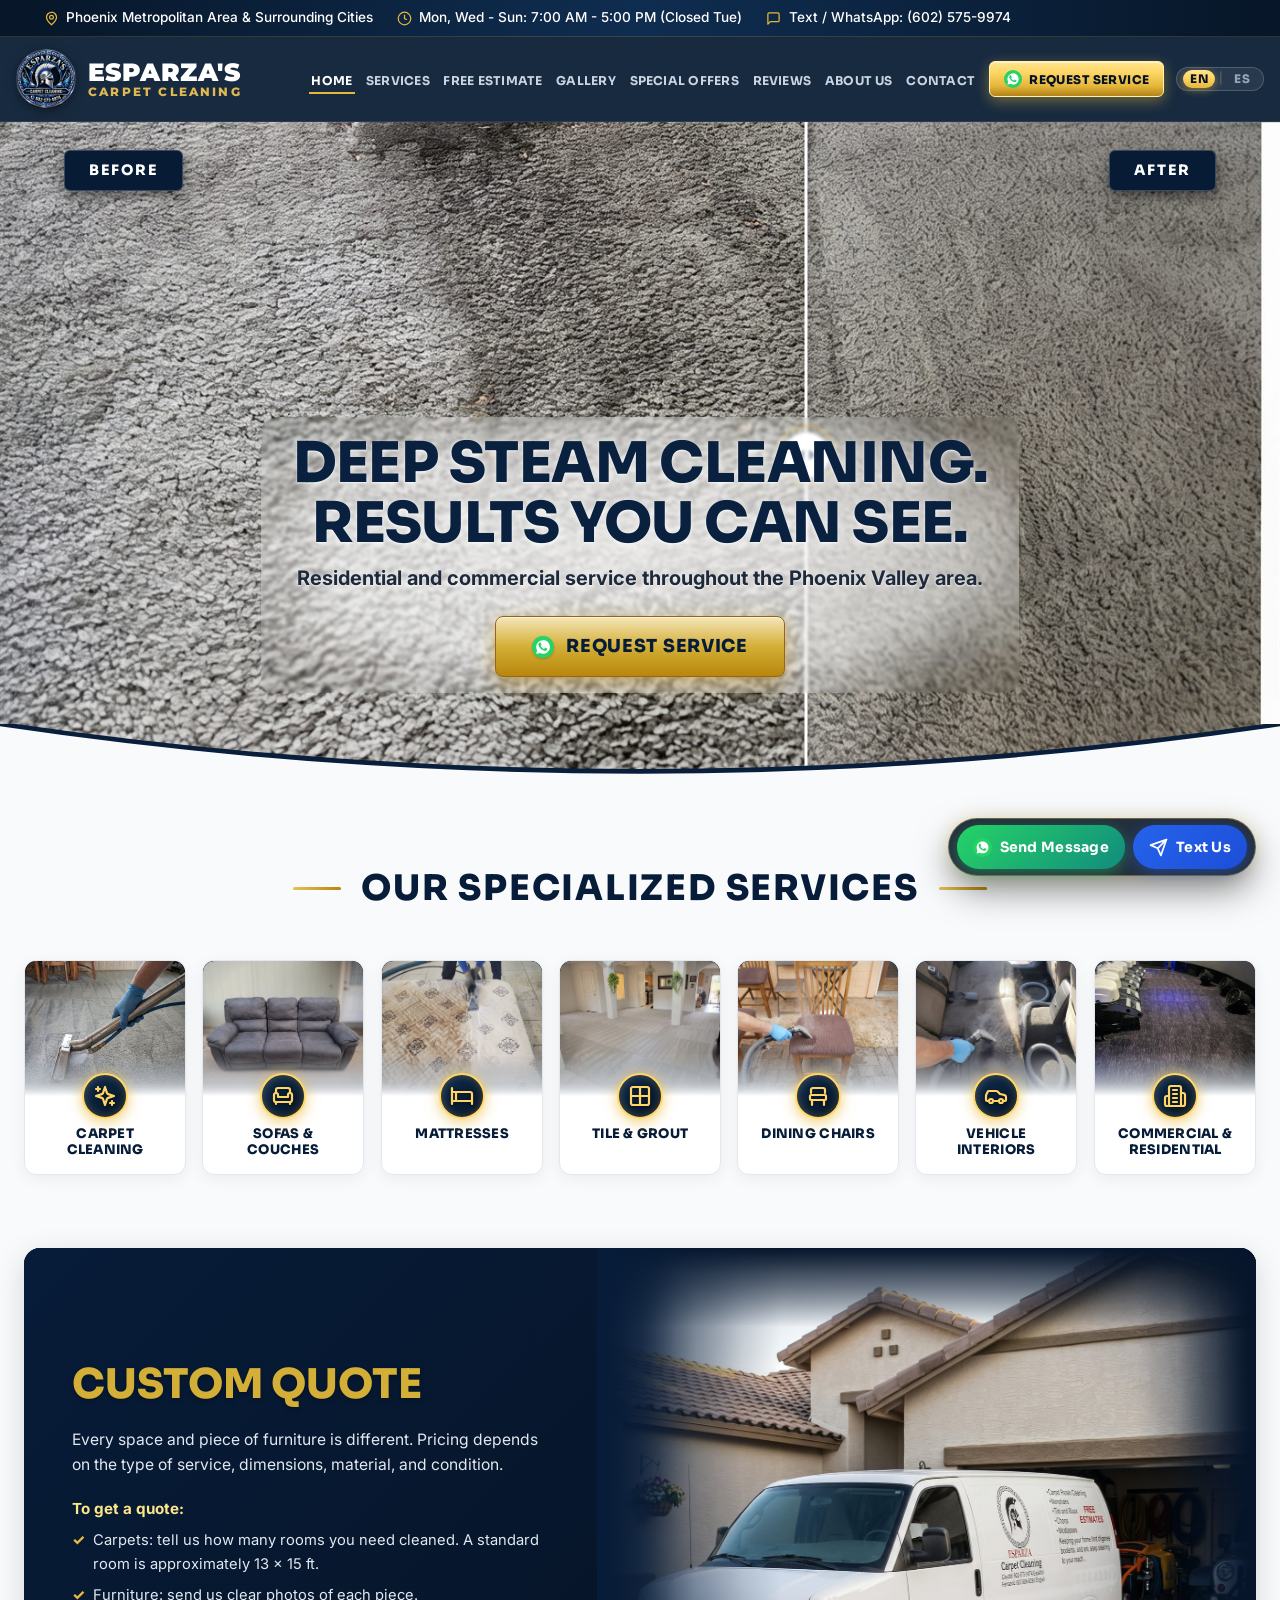
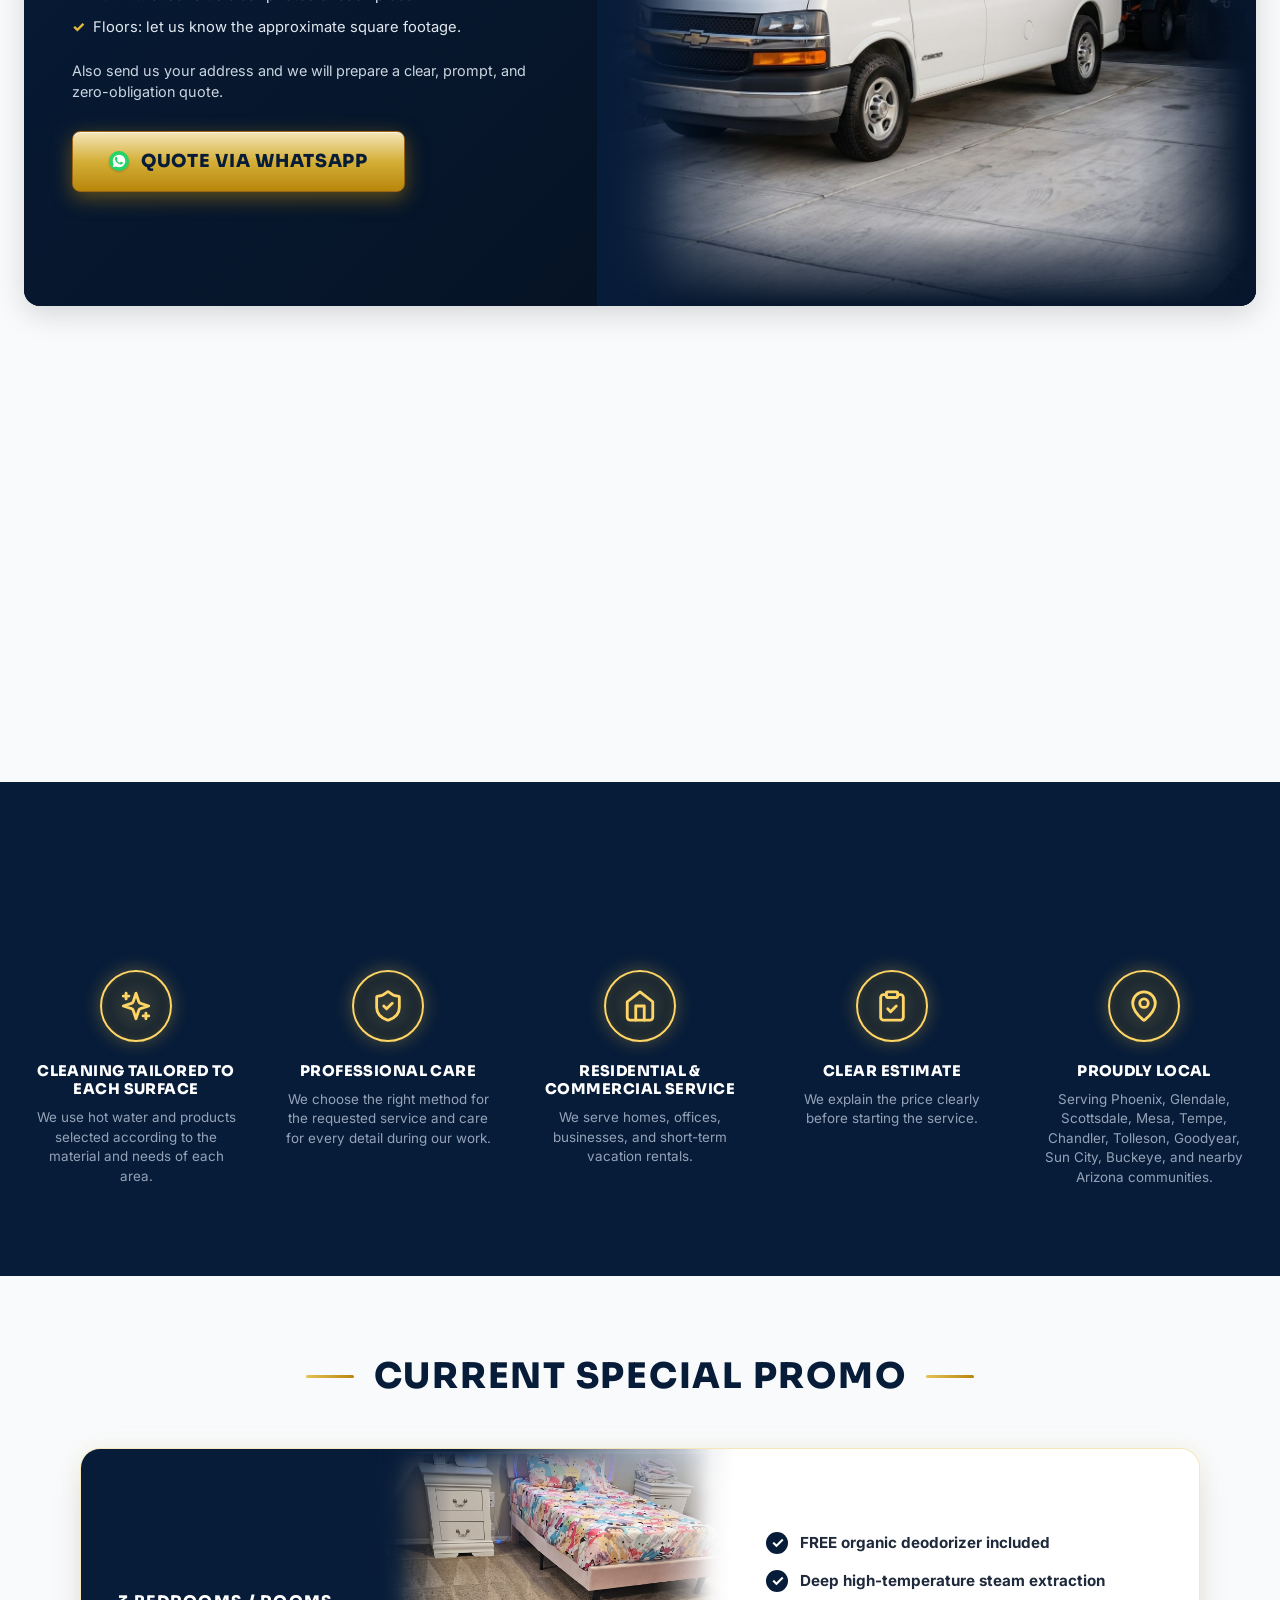
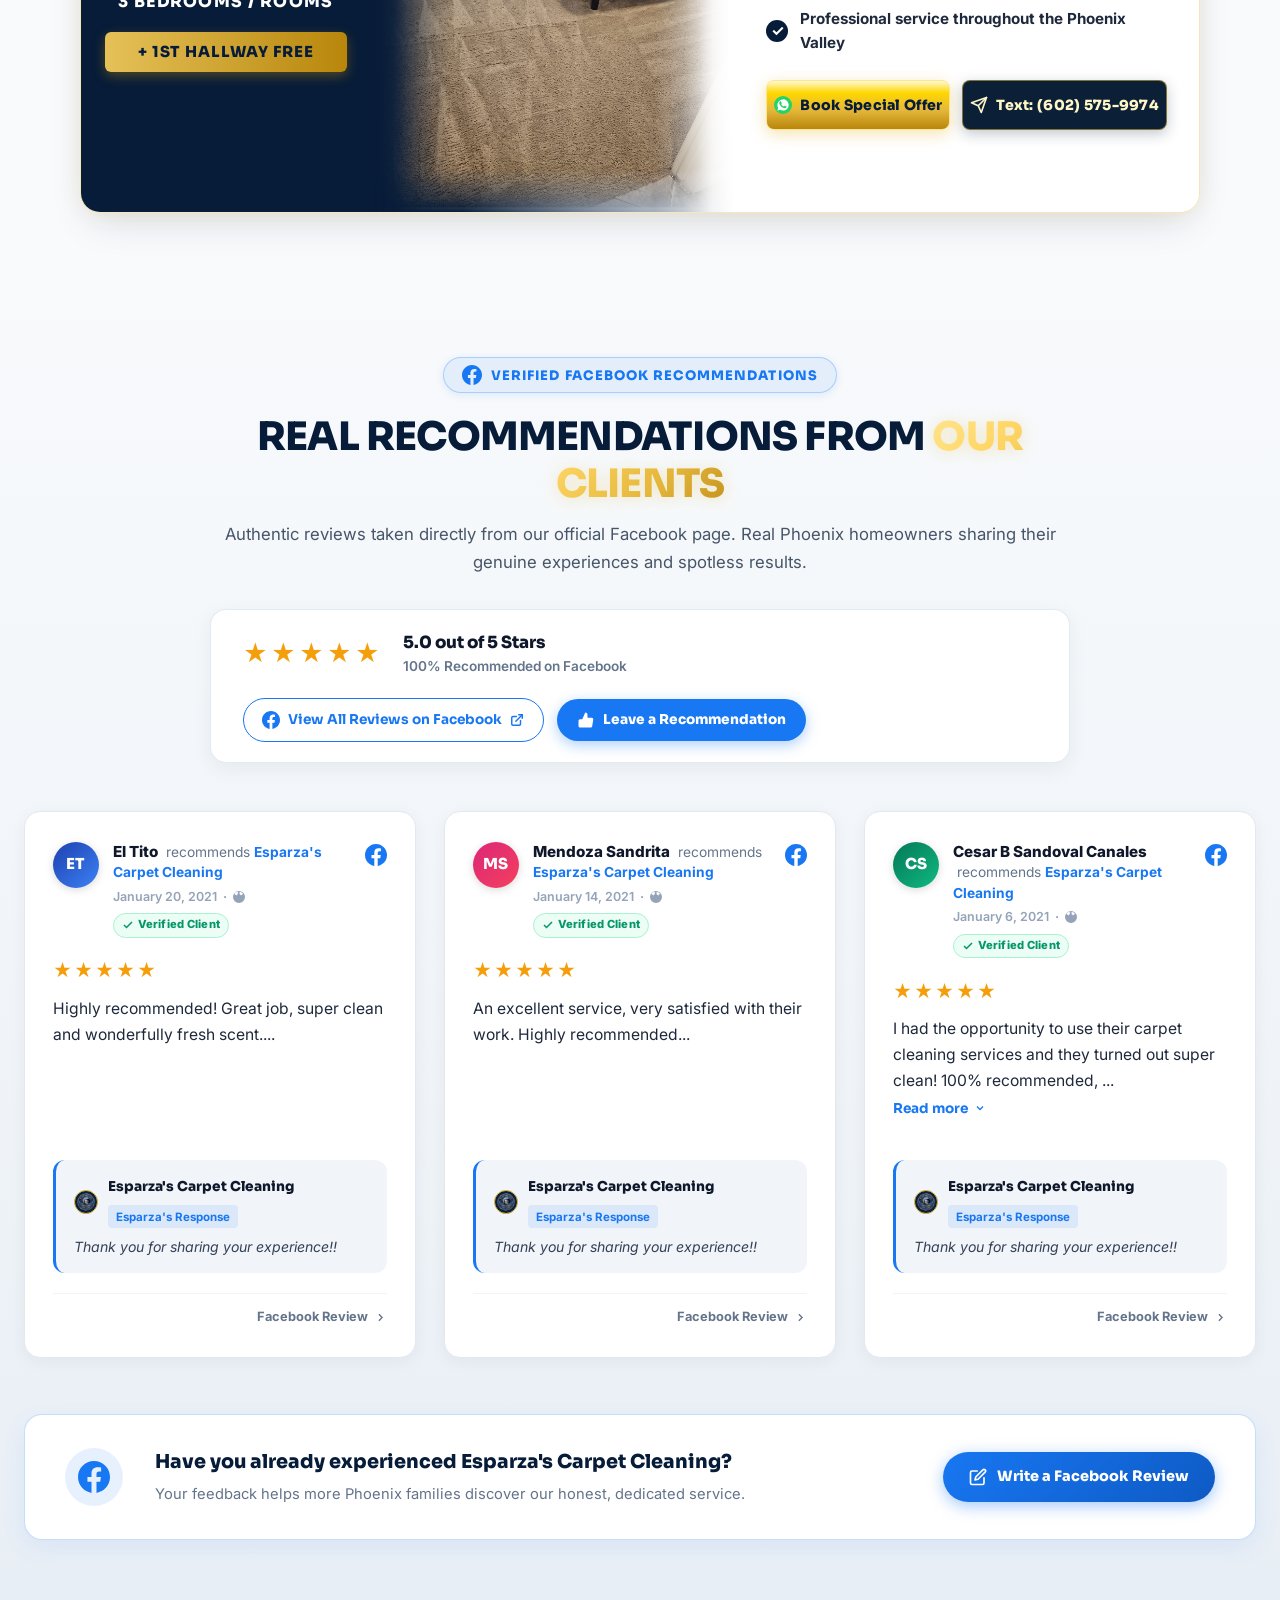
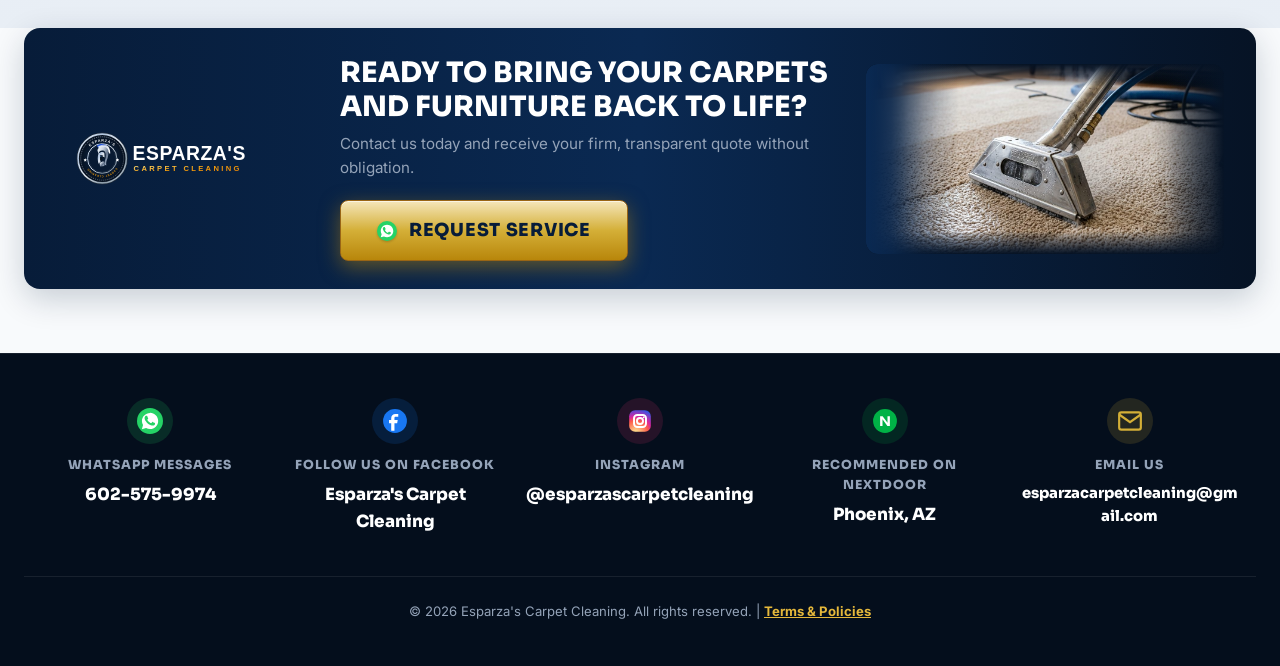
==== commit 468f11d0: "Update index.html" ====
--- a/index.html
+++ b/index.html
@@ -285,17 +285,34 @@
       <div class="container" style="max-width: 1400px;">
         <div class="banner-custom-quote reveal-on-scroll">
           <div class="banner-quote-content">
-            <span class="banner-quote-eyebrow" data-i18n="quote_eyebrow">ESTIMATE</span>
-            <h2 class="banner-quote-title" data-i18n="quote_title">CUSTOM ESTIMATE</h2>
-            <p class="banner-quote-desc">
-              <strong data-i18n="quote_desc_1">Every job is unique.</strong><br><br>
-              <span data-i18n="quote_desc_2">Our rates vary depending on room dimensions, fabric material, condition, and square footage.</span><br><br>
-              <span data-i18n="quote_desc_3">Send us photos or service details for a prompt, honest, and complimentary estimate.</span>
+            <h2 class="banner-quote-title" data-i18n="quote_title">Cotización personalizada</h2>
+            <p class="banner-quote-desc" style="margin-bottom: 1.25rem;">
+              <span data-i18n="quote_desc_1">Cada espacio y mueble es diferente. El precio depende del tipo de servicio, las dimensiones, el material y su condición.</span>
+            </p>
+            <div style="color: #FDE68A; font-weight: 700; font-size: 0.95rem; margin-bottom: 0.5rem;" data-i18n="quote_desc_lead">
+              Para cotizar:
+            </div>
+            <ul style="list-style: none; display: flex; flex-direction: column; gap: 0.5rem; margin-bottom: 1.25rem; font-size: 0.92rem; color: #E2E8F0; padding-left: 0;">
+              <li style="display: flex; align-items: flex-start; gap: 0.5rem;">
+                <span style="color: var(--color-accent); font-weight: 800;">✓</span>
+                <span data-i18n="quote_item_carpets">Alfombras: dinos cuántas habitaciones necesitas limpiar. Una habitación estándar mide aproximadamente 13 × 15 pies.</span>
+              </li>
+              <li style="display: flex; align-items: flex-start; gap: 0.5rem;">
+                <span style="color: var(--color-accent); font-weight: 800;">✓</span>
+                <span data-i18n="quote_item_furniture">Muebles: envíanos fotos claras de las piezas.</span>
+              </li>
+              <li style="display: flex; align-items: flex-start; gap: 0.5rem;">
+                <span style="color: var(--color-accent); font-weight: 800;">✓</span>
+                <span data-i18n="quote_item_floors">Pisos: indícanos los pies cuadrados aproximados.</span>
+              </li>
+            </ul>
+            <p style="font-size: 0.9rem; color: #CBD5E1; margin-bottom: 1.75rem; line-height: 1.5;" data-i18n="quote_desc_closing">
+              Envíanos también tu dirección y te prepararemos una cotización clara, rápida y sin compromiso.
             </p>
             <div>
-              <a href="solicitud.html" class="hero-btn-gold" style="display: inline-flex;">
+              <a href="https://wa.me/16025759974?text=Hola%20Esparza's!%20Me%20gustar%C3%ADa%20una%20cotizaci%C3%B3n%20personalizada" target="_blank" rel="noopener" class="hero-btn-gold" style="display: inline-flex;">
                 <svg width="20" height="20" viewBox="0 0 24 24" fill="none" style="flex-shrink: 0;"><circle cx="12" cy="12" r="12" fill="#25D366"/><path d="M12.04 4.5c-4.14 0-7.5 3.36-7.5 7.5 0 1.33.35 2.62 1.01 3.75L4.5 19.5l3.86-1.01c1.1.6 2.34.91 3.68.91 4.14 0 7.5-3.36 7.5-7.5s-3.36-7.5-7.5-7.5zm4.45 10.63c-.19.53-1.09 1.01-1.54 1.07-.39.06-.9.08-1.46-.1-.34-.11-.79-.26-1.37-.51-2.43-1.05-4-3.52-4.12-3.68-.12-.16-.99-1.32-.99-2.51 0-1.19.63-1.78.85-2.02.22-.24.48-.3.64-.3.16 0 .32 0 .46.01.15.01.35-.06.55.42.21.49.71 1.74.77 1.87.06.13.1.28.02.44-.08.16-.12.26-.24.4-.12.14-.26.31-.37.42-.12.12-.25.25-.11.49.14.24.62 1.02 1.33 1.65.91.81 1.68 1.06 1.92 1.18.24.12.38.1.52-.06.14-.16.6-.7.76-.94.16-.24.32-.2.53-.12.21.08 1.33.63 1.56.74.23.12.38.18.44.27.06.1.06.57-.13 1.1z" fill="#FFFFFF"/></svg>
-                <span data-i18n="quote_btn">REQUEST SERVICE</span>
+                <span data-i18n="quote_btn">Cotizar por WhatsApp</span>
               </a>
             </div>
           </div>
@@ -400,12 +417,12 @@
          ================================================================ -->
     <section class="section-why-dark" id="nosotros">
       <div class="container" style="max-width: 1400px;">
-        <h2 class="section-title-flanked light reveal-on-scroll" data-i18n="sec_why_title">WHY CHOOSE ESPARZA'S?</h2>
+        <h2 class="section-title-flanked light reveal-on-scroll" data-i18n="sec_why_title">¿POR QUÉ ELEGIR ESPARZA’S CARPET CLEANING?</h2>
 
         <div class="why-grid-5">
-          <!-- 1: Limpieza profunda -->
+          <!-- 1: Limpieza según cada superficie -->
           <div class="why-item reveal-on-scroll stagger-1">
-            <div class="why-icon-circle" title="Deep Steam Cleaning">
+            <div class="why-icon-circle" title="Limpieza según cada superficie">
               <svg width="34" height="34" viewBox="0 0 24 24" fill="none" stroke="currentColor" stroke-width="2" stroke-linecap="round" stroke-linejoin="round">
                 <path d="m12 3-1.912 5.813a2 2 0 0 1-1.275 1.275L3 12l5.813 1.912a2 2 0 0 1 1.275 1.275L12 21l1.912-5.813a2 2 0 0 1 1.275-1.275L21 12l-5.813-1.912a2 2 0 0 1-1.275-1.275L12 3Z"/>
                 <path d="M5 3v4"/>
@@ -414,57 +431,57 @@
                 <path d="M17 19h4"/>
               </svg>
             </div>
-            <div class="why-item-title" data-i18n="why_1_title">DEEP STEAM EXTRACTION</div>
-            <div class="why-item-desc" data-i18n="why_1_desc">We eliminate dirt, tough stains, and odors with industrial high-heat steam.</div>
-          </div>
-
-          <!-- 2: Productos profesionales -->
+            <div class="why-item-title" data-i18n="why_1_title">LIMPIEZA SEGÚN CADA SUPERFICIE</div>
+            <div class="why-item-desc" data-i18n="why_1_desc">Usamos agua caliente y productos seleccionados según el material y las necesidades de cada área.</div>
+          </div>
+
+          <!-- 2: Atención profesional -->
           <div class="why-item reveal-on-scroll stagger-2">
-            <div class="why-icon-circle" title="Safe Professional Products">
+            <div class="why-icon-circle" title="Atención profesional">
               <svg width="34" height="34" viewBox="0 0 24 24" fill="none" stroke="currentColor" stroke-width="2" stroke-linecap="round" stroke-linejoin="round">
                 <path d="M20 13c0 5-3.5 7.5-7.66 8.95a1 1 0 0 1-.67-.01C7.5 20.5 4 18 4 13V6a1 1 0 0 1 1-1c2 0 4.5-1.2 6.24-2.72a1.17 1.17 0 0 1 1.52 0C14.51 3.81 17 5 19 5a1 1 0 0 1 1 1z"/>
                 <path d="m9 12 2 2 4-4"/>
               </svg>
             </div>
-            <div class="why-item-title" data-i18n="why_2_title">SAFE PROFESSIONAL PRODUCTS</div>
-            <div class="why-item-desc" data-i18n="why_2_desc">100% safe for your children and beloved pets, leaving zero toxic residues.</div>
+            <div class="why-item-title" data-i18n="why_2_title">ATENCIÓN PROFESIONAL</div>
+            <div class="why-item-desc" data-i18n="why_2_desc">Elegimos el método adecuado para el servicio solicitado y cuidamos cada detalle durante el trabajo.</div>
           </div>
 
           <!-- 3: Servicio residencial y comercial -->
           <div class="why-item reveal-on-scroll stagger-3">
-            <div class="why-icon-circle" title="Residential & Commercial Service">
+            <div class="why-icon-circle" title="Servicio residencial y comercial">
               <svg width="34" height="34" viewBox="0 0 24 24" fill="none" stroke="currentColor" stroke-width="2" stroke-linecap="round" stroke-linejoin="round">
                 <path d="m3 9 9-7 9 7v11a2 2 0 0 1-2 2H5a2 2 0 0 1-2-2z"/>
                 <polyline points="9 22 9 12 15 12 15 22"/>
               </svg>
             </div>
-            <div class="why-item-title" data-i18n="why_3_title">RESIDENTIAL &amp; COMMERCIAL</div>
-            <div class="why-item-desc" data-i18n="why_3_desc">Homes, apartments, offices, storefronts, Airbnb turnovers, and more.</div>
-          </div>
-
-          <!-- 4: Presupuesto claro -->
+            <div class="why-item-title" data-i18n="why_3_title">SERVICIO RESIDENCIAL Y COMERCIAL</div>
+            <div class="why-item-desc" data-i18n="why_3_desc">Atendemos hogares, oficinas, negocios y propiedades de renta vacacional.</div>
+          </div>
+
+          <!-- 4: Cotización clara -->
           <div class="why-item reveal-on-scroll stagger-4">
-            <div class="why-icon-circle" title="Clear & Transparent Estimates">
+            <div class="why-icon-circle" title="Cotización clara">
               <svg width="34" height="34" viewBox="0 0 24 24" fill="none" stroke="currentColor" stroke-width="2" stroke-linecap="round" stroke-linejoin="round">
                 <rect width="8" height="4" x="8" y="2" rx="1" ry="1"/>
                 <path d="M16 4h2a2 2 0 0 1 2 2v14a2 2 0 0 1-2 2H6a2 2 0 0 1-2-2V6a2 2 0 0 1 2-2h2"/>
                 <path d="m9 14 2 2 4-4"/>
               </svg>
             </div>
-            <div class="why-item-title" data-i18n="why_4_title">CLEAR ESTIMATES</div>
-            <div class="why-item-desc" data-i18n="why_4_desc">Honest evaluations with no surprise fees or hidden charges.</div>
-          </div>
-
-          <!-- 5: Orgullosamente local -->
+            <div class="why-item-title" data-i18n="why_4_title">COTIZACIÓN CLARA</div>
+            <div class="why-item-desc" data-i18n="why_4_desc">Te explicamos el precio antes de comenzar el servicio.</div>
+          </div>
+
+          <!-- 5: Orgullosamente locales -->
           <div class="why-item reveal-on-scroll stagger-5">
-            <div class="why-icon-circle" title="Proudly Local Family-Owned">
+            <div class="why-icon-circle" title="Orgullosamente locales">
               <svg width="34" height="34" viewBox="0 0 24 24" fill="none" stroke="currentColor" stroke-width="2" stroke-linecap="round" stroke-linejoin="round">
                 <path d="M20 10c0 4.993-5.539 10.193-7.399 11.799a1 1 0 0 1-1.202 0C9.539 20.193 4 14.993 4 10a8 8 0 0 1 16 0"/>
                 <circle cx="12" cy="10" r="3"/>
               </svg>
             </div>
-            <div class="why-item-title" data-i18n="why_5_title">PROUDLY LOCAL FAMILY-OWNED</div>
-            <div class="why-item-desc" data-i18n="why_5_desc">Serving Phoenix, Glendale, Scottsdale, Mesa, Tempe, Chandler, and surrounding Valley cities.</div>
+            <div class="why-item-title" data-i18n="why_5_title">ORGULLOSAMENTE LOCALES</div>
+            <div class="why-item-desc" data-i18n="why_5_desc">Atendemos Phoenix, Glendale, Scottsdale, Mesa, Tempe, Chandler, Tolleson, Goodyear, Sun City, Buckeye y comunidades cercanas de Arizona.</div>
           </div>
         </div>
       </div>
@@ -902,7 +919,7 @@
       </div>
 
       <div style="text-align: center; margin-top: 2.5rem; padding-top: 1.5rem; border-top: 1px solid rgba(255, 255, 255, 0.08); font-size: 0.82rem; color: #94A3B8;">
-        &copy; <span class="current-year">2026</span> Esparza's Carpet Cleaning. <span data-i18n="footer_rights">Esparza's Carpet Cleaning. All rights reserved.</span> | <a href="terminos.html" style="color: var(--color-accent); font-weight: 700; text-decoration: underline;" data-i18n="footer_terms">Terms &amp; Policies</a>
+        &copy; <span class="current-year">2026</span> Esparza's Carpet Cleaning. <span data-i18n="footer_rights">Todos los derechos reservados.</span> | <a href="terminos.html" style="color: var(--color-accent); font-weight: 700; text-decoration: underline;" data-i18n="footer_terms">Terms &amp; Policies</a>
       </div>
     </div>
   </footer>
--- a/css/styles.css
+++ b/css/styles.css
@@ -0,0 +1,1084 @@
+/* ==========================================================================
+   Esparza's Carpet Cleaning - Global Stylesheet
+   Color Palette: Deep Navy (#0B1F36), Luxury Metallic Gold (#D4AF37), Clean White (#FFFFFF)
+   ========================================================================== */
+
+@import url('https://fonts.googleapis.com/css2?family=Montserrat:wght@400;600;700;800;900&family=Sora:wght@300;400;500;600;700;800;900&family=Inter:wght@300;400;500;600;700;800&family=Outfit:wght@400;600;800&display=swap');
+
+:root {
+  /* Brand Colors */
+  --color-primary-dark: #061325;
+  --color-primary: #0B1F36;
+  --color-primary-light: #133256;
+  --color-primary-alt: #1a4270;
+  --color-accent: #E5B83B;
+  --color-accent-hover: #F3C958;
+  --color-accent-bright: #FFE58F;
+  --color-accent-light: #FFF9E6;
+  --color-accent-dark: #B38218;
+  --color-accent-deep: #8C620B;
+  --color-accent-glow: rgba(229, 184, 59, 0.5);
+  --gold-gradient: linear-gradient(135deg, #FFF6C7 0%, #FFD666 25%, #E5B83B 55%, #C4911E 80%, #9E700F 100%);
+  --gold-metallic: linear-gradient(180deg, #FFF9D2 0%, #FFD700 25%, #E5B83B 60%, #B8860B 100%);
+  --gold-shimmer: linear-gradient(90deg, #E5B83B 0%, #FFF5C0 50%, #E5B83B 100%);
+  --gold-badge: linear-gradient(135deg, rgba(255, 246, 199, 0.25) 0%, rgba(229, 184, 59, 0.3) 50%, rgba(179, 130, 24, 0.22) 100%);
+
+  /* Functional Colors */
+  --color-whatsapp: #25D366;
+  --color-whatsapp-hover: #1eb957;
+  --color-phone: #2563EB;
+  --color-phone-hover: #1d4ed8;
+  --color-success: #10B981;
+  --color-star: #FBBF24;
+
+  /* Neutrals */
+  --color-bg-light: #F8FAFC;
+  --color-bg-card: #FFFFFF;
+  --color-border-light: #E2E8F0;
+  --color-text-dark: #0F172A;
+  --color-text-muted: #64748B;
+  --color-text-light: #F8FAFC;
+  --color-text-light-muted: #94A3B8;
+
+  /* Typography - Ultra-Modern 2026: Sora (Headings) + Inter (Body) */
+  --font-heading: 'Sora', 'Outfit', -apple-system, BlinkMacSystemFont, 'Segoe UI', Roboto, sans-serif;
+  --font-body: 'Inter', -apple-system, BlinkMacSystemFont, 'Segoe UI', Roboto, sans-serif;
+
+  /* Shadows */
+  --shadow-sm: 0 2px 6px rgba(0, 0, 0, 0.05);
+  --shadow-md: 0 6px 18px rgba(11, 31, 54, 0.08);
+  --shadow-lg: 0 14px 30px -6px rgba(11, 31, 54, 0.12), 0 8px 12px -6px rgba(11, 31, 54, 0.06);
+  --shadow-xl: 0 24px 45px -10px rgba(6, 19, 37, 0.35);
+  --shadow-glow: 0 0 30px var(--color-accent-glow);
+
+  /* Spacing & Radii */
+  --radius-sm: 8px;
+  --radius-md: 16px;
+  --radius-lg: 24px;
+  --radius-full: 9999px;
+  --transition-fast: 0.2s ease;
+  --transition-normal: 0.35s cubic-bezier(0.16, 1, 0.3, 1);
+  --transition-slow: 0.6s cubic-bezier(0.16, 1, 0.3, 1);
+}
+
+/* Reset & Base Setup */
+*, *::before, *::after {
+  box-sizing: border-box;
+  margin: 0;
+  padding: 0;
+}
+
+html {
+  scroll-behavior: smooth;
+  font-size: 16px;
+  overflow-x: hidden;
+  max-width: 100vw;
+  width: 100%;
+}
+
+body {
+  font-family: var(--font-body);
+  background-color: var(--color-bg-light);
+  color: var(--color-text-dark);
+  line-height: 1.6;
+  overflow-x: hidden;
+  max-width: 100vw;
+  width: 100%;
+  position: relative;
+  -webkit-font-smoothing: antialiased;
+}
+
+img, svg {
+  display: block;
+  max-width: 100%;
+}
+
+a {
+  text-decoration: none;
+  color: inherit;
+  transition: color var(--transition-fast);
+}
+
+button, input, select, textarea {
+  font-family: inherit;
+}
+
+/* Layout Utilities */
+.container {
+  width: 100%;
+  max-width: 1240px;
+  margin-left: auto;
+  margin-right: auto;
+  padding-left: 1.5rem;
+  padding-right: 1.5rem;
+}
+
+.section {
+  padding: 5rem 0;
+  position: relative;
+}
+
+.section-dark {
+  background-color: var(--color-primary);
+  color: var(--color-text-light);
+}
+
+.section-navy-gradient {
+  background: linear-gradient(180deg, var(--color-primary-dark) 0%, var(--color-primary) 50%, var(--color-primary-light) 100%);
+  color: var(--color-text-light);
+}
+
+.section-light {
+  background-color: var(--color-bg-light);
+}
+
+.section-white {
+  background-color: #FFFFFF;
+}
+
+/* Section Header Styles */
+.section-header {
+  text-align: center;
+  max-width: 760px;
+  margin: 0 auto 3.5rem auto;
+}
+
+.section-badge {
+  display: inline-flex;
+  align-items: center;
+  gap: 0.5rem;
+  padding: 0.35rem 1rem;
+  border-radius: var(--radius-full);
+  font-size: 0.82rem;
+  font-weight: 700;
+  text-transform: uppercase;
+  letter-spacing: 0.08em;
+  margin-bottom: 1rem;
+}
+
+.section-badge.gold {
+  background: linear-gradient(135deg, rgba(229, 184, 59, 0.18) 0%, rgba(255, 214, 102, 0.28) 100%);
+  color: #B38218;
+  border: 1px solid rgba(229, 184, 59, 0.55);
+  box-shadow: 0 2px 8px rgba(229, 184, 59, 0.2);
+}
+
+.section-dark .section-badge.gold {
+  background: linear-gradient(135deg, rgba(229, 184, 59, 0.25) 0%, rgba(255, 214, 102, 0.15) 100%);
+  color: #FFD666;
+  border: 1px solid rgba(255, 214, 102, 0.7);
+  box-shadow: 0 0 14px rgba(229, 184, 59, 0.35);
+}
+
+.section-title {
+  font-family: var(--font-heading);
+  font-size: 2.35rem;
+  font-weight: 800;
+  line-height: 1.2;
+  letter-spacing: -0.02em;
+  margin-bottom: 1rem;
+  color: var(--color-text-dark);
+}
+
+.section-dark .section-title {
+  color: #FFFFFF;
+}
+
+.section-title span.highlight {
+  background: linear-gradient(135deg, #FFE58F 0%, #FFD666 30%, #E5B83B 70%, #C4911E 100%);
+  -webkit-background-clip: text;
+  -webkit-text-fill-color: transparent;
+  filter: drop-shadow(0 2px 8px rgba(229, 184, 59, 0.3));
+}
+
+.section-subtitle {
+  font-size: 1.1rem;
+  color: var(--color-text-muted);
+}
+
+.section-dark .section-subtitle {
+  color: var(--color-text-light-muted);
+}
+
+/* Buttons */
+.btn {
+  display: inline-flex;
+  align-items: center;
+  justify-content: center;
+  gap: 0.65rem;
+  padding: 0.85rem 1.85rem;
+  border-radius: var(--radius-md);
+  font-family: var(--font-heading);
+  font-weight: 700;
+  font-size: 0.95rem;
+  text-transform: uppercase;
+  letter-spacing: 0.04em;
+  cursor: pointer;
+  transition: all var(--transition-normal);
+  border: none;
+  text-align: center;
+}
+
+.btn-primary {
+  position: relative;
+  overflow: hidden;
+  background: linear-gradient(135deg, #FFF6C7 0%, #FFD666 25%, #E5B83B 55%, #C4911E 80%, #9E700F 100%);
+  color: #061325;
+  font-weight: 800;
+  border: 1px solid #FFE58F;
+  box-shadow: 0 4px 18px rgba(229, 184, 59, 0.5), inset 0 1px 0 rgba(255, 255, 255, 0.6);
+  transition: all var(--transition-normal);
+}
+
+.btn-primary::after {
+  content: '';
+  position: absolute;
+  top: -50%;
+  left: -70%;
+  width: 45%;
+  height: 200%;
+  background: linear-gradient(to right, rgba(255, 255, 255, 0) 0%, rgba(255, 255, 255, 0.6) 50%, rgba(255, 255, 255, 0) 100%);
+  transform: rotate(30deg);
+  animation: btnShimmer 3.5s infinite cubic-bezier(0.4, 0, 0.2, 1);
+  pointer-events: none;
+}
+
+@keyframes btnShimmer {
+  0% { left: -70%; }
+  30% { left: 150%; }
+  100% { left: 150%; }
+}
+
+.btn-primary:hover {
+  background: linear-gradient(135deg, #FFFFFF 0%, #FFE58F 25%, #F3C958 60%, #C4911E 100%);
+  color: #061325;
+  transform: translateY(-3px) scale(1.02);
+  box-shadow: 0 10px 30px rgba(229, 184, 59, 0.7), inset 0 1px 0 rgba(255, 255, 255, 0.85);
+}
+
+.btn-secondary {
+  background-color: rgba(255, 255, 255, 0.05);
+  color: #FFFFFF;
+  border: 2px solid rgba(255, 255, 255, 0.25);
+  backdrop-filter: blur(8px);
+}
+
+.btn-secondary:hover {
+  border-color: #FFFFFF;
+  background-color: rgba(255, 255, 255, 0.15);
+  transform: translateY(-3px);
+  box-shadow: 0 8px 20px rgba(255, 255, 255, 0.1);
+}
+
+.btn-whatsapp {
+  background: linear-gradient(135deg, #25D366 0%, #128C7E 100%);
+  color: #FFFFFF;
+  box-shadow: 0 4px 16px rgba(37, 211, 102, 0.35);
+}
+
+.btn-whatsapp:hover {
+  background: linear-gradient(135deg, #34D399 0%, #059669 100%);
+  color: #FFFFFF;
+  transform: translateY(-3px) scale(1.02);
+  box-shadow: 0 10px 25px rgba(37, 211, 102, 0.5);
+}
+
+.btn-outline-gold {
+  background-color: transparent;
+  color: #FFD666;
+  border: 2px solid #E5B83B;
+  box-shadow: 0 0 14px rgba(229, 184, 59, 0.25);
+}
+
+.btn-outline-gold:hover {
+  background: linear-gradient(135deg, #FFF4C2 0%, #FFD666 30%, #E5B83B 100%);
+  color: #061325;
+  border-color: #FFE58F;
+  transform: translateY(-3px);
+  box-shadow: 0 8px 24px rgba(229, 184, 59, 0.65);
+}
+
+.btn-lg {
+  padding: 1.1rem 2.2rem;
+  font-size: 1.05rem;
+  border-radius: var(--radius-md);
+}
+
+/* ==========================================================================
+   HEADER & NAVBAR
+   ========================================================================== */
+.site-header {
+  position: sticky;
+  top: 0;
+  left: 0;
+  width: 100%;
+  z-index: 1000;
+  background-color: rgba(11, 31, 54, 0.95);
+  backdrop-filter: blur(12px);
+  -webkit-backdrop-filter: blur(12px);
+  border-bottom: 1px solid rgba(255, 255, 255, 0.08);
+  transition: all var(--transition-normal);
+}
+
+.site-header.scrolled {
+  background-color: rgba(7, 22, 40, 0.98);
+  box-shadow: 0 4px 20px rgba(0, 0, 0, 0.35);
+  border-bottom-color: rgba(212, 175, 55, 0.2);
+}
+
+.site-header .container.header-inner,
+.header-inner {
+  display: flex;
+  align-items: center;
+  justify-content: space-between;
+  gap: clamp(1rem, 2vw, 2.5rem);
+  height: 84px;
+  max-width: 1560px !important;
+  width: 100%;
+  padding-left: clamp(1rem, 2.5vw, 2.5rem);
+  padding-right: clamp(1rem, 2.5vw, 2.5rem);
+}
+
+/* Brand Logo */
+.site-header .brand-logo,
+.brand-logo {
+  display: inline-flex;
+  align-items: center;
+  gap: 0.75rem;
+  text-decoration: none;
+  flex-shrink: 0 !important;
+  margin-right: clamp(1rem, 2.2vw, 2.75rem) !important;
+}
+
+.site-header .brand-logo img,
+.brand-logo img {
+  width: 60px !important;
+  height: 60px !important;
+  object-fit: contain;
+  filter: drop-shadow(0 2px 6px rgba(0,0,0,0.4));
+  flex-shrink: 0;
+}
+
+.logo-symbol {
+  width: 44px;
+  height: 44px;
+  border-radius: 50%;
+  background: linear-gradient(135deg, #133A64 0%, #071A30 100%);
+  border: 2px solid var(--color-accent);
+  display: flex;
+  align-items: center;
+  justify-content: center;
+  box-shadow: 0 0 15px rgba(212, 175, 55, 0.25);
+  flex-shrink: 0;
+}
+
+.logo-text-group {
+  display: flex;
+  flex-direction: column;
+}
+
+.site-header .logo-main-text,
+.logo-main-text {
+  font-family: 'Montserrat', 'Outfit', var(--font-heading);
+  font-size: clamp(1.35rem, 3.8vw, 1.55rem) !important;
+  font-weight: 900;
+  letter-spacing: 0.02em;
+  color: #FFFFFF;
+  text-transform: uppercase;
+  line-height: 1.05;
+  white-space: nowrap;
+}
+
+.site-header .logo-sub-text,
+.logo-sub-text {
+  font-family: 'Montserrat', 'Outfit', var(--font-heading);
+  font-size: clamp(0.68rem, 1.8vw, 0.76rem) !important;
+  font-weight: 800;
+  letter-spacing: 0.18em;
+  color: #DEB853;
+  text-transform: uppercase;
+  line-height: 1.1;
+  white-space: nowrap;
+}
+
+/* Nav Menu */
+.main-nav {
+  display: flex;
+  align-items: center;
+  gap: clamp(0.75rem, 1.3vw, 1.65rem);
+  flex-shrink: 1;
+}
+
+.nav-links {
+  display: flex;
+  align-items: center;
+  gap: clamp(0.45rem, 0.85vw, 1.15rem);
+  list-style: none;
+  margin: 0;
+  padding: 0;
+}
+
+.nav-link {
+  font-family: var(--font-heading);
+  font-size: clamp(0.76rem, 0.8vw, 0.85rem);
+  font-weight: 700;
+  text-transform: uppercase;
+  letter-spacing: 0.025em;
+  color: #CBD5E1;
+  padding: 0.45rem 0.2rem;
+  position: relative;
+  white-space: nowrap; /* Prevents awkward 2-line wraps */
+  transition: color var(--transition-fast);
+}
+
+.nav-link::after {
+  content: '';
+  position: absolute;
+  bottom: 0;
+  left: 0;
+  width: 0%;
+  height: 2px;
+  background-color: var(--color-accent);
+  transition: width var(--transition-normal);
+}
+
+.nav-link:hover,
+.nav-link.active {
+  color: #FFFFFF;
+}
+
+.nav-link:hover::after,
+.nav-link.active::after {
+  width: 100%;
+}
+
+.nav-cta-btn {
+  padding: 0.55rem 1.2rem;
+  font-size: 0.82rem;
+}
+
+.btn-nav-gold {
+  display: inline-flex;
+  align-items: center;
+  gap: 0.45rem;
+  padding: 0.52rem 1.15rem;
+  background: linear-gradient(180deg, #FFE58F 0%, #FFD666 30%, #E5B83B 70%, #B38218 100%);
+  color: #061325 !important;
+  font-family: var(--font-heading);
+  font-size: 0.78rem;
+  font-weight: 800;
+  letter-spacing: 0.035em;
+  text-transform: uppercase;
+  border-radius: 6px;
+  border: 1px solid #FFF2B2;
+  box-shadow: 0 4px 14px rgba(229, 184, 59, 0.45), inset 0 1px 0 rgba(255, 255, 255, 0.5);
+  text-shadow: none;
+  text-decoration: none;
+  transition: all var(--transition-normal);
+  white-space: nowrap;
+  flex-shrink: 0;
+}
+
+.btn-nav-gold svg {
+  width: 18px;
+  height: 18px;
+  flex-shrink: 0;
+}
+
+.btn-nav-gold:hover {
+  transform: translateY(-2px);
+  box-shadow: 0 6px 24px rgba(229, 184, 59, 0.75), inset 0 1px 0 rgba(255, 255, 255, 0.8);
+  background: linear-gradient(180deg, #FFFFFF 0%, #FFE58F 30%, #F3C958 70%, #C4911E 100%);
+}
+
+/* Language Switcher */
+.lang-switch-container {
+  display: inline-flex;
+  align-items: center;
+  background: rgba(255, 255, 255, 0.07);
+  border: 1px solid rgba(255, 255, 255, 0.18);
+  border-radius: 20px;
+  padding: 2px 6px;
+  gap: 4px;
+  flex-shrink: 0;
+}
+
+.lang-btn {
+  background: none;
+  border: none;
+  color: #94A3B8;
+  font-family: var(--font-heading);
+  font-size: 0.74rem;
+  font-weight: 800;
+  letter-spacing: 0.04em;
+  padding: 2px 7px;
+  border-radius: 12px;
+  cursor: pointer;
+  transition: all var(--transition-fast);
+}
+
+.lang-btn:hover {
+  color: #FFFFFF;
+}
+
+.lang-btn.active {
+  background: linear-gradient(180deg, #FFE58F 0%, #FFD666 40%, #E5B83B 100%);
+  color: #061325;
+  font-weight: 900;
+  box-shadow: 0 2px 8px rgba(229, 184, 59, 0.5);
+}
+
+.lang-separator {
+  color: rgba(255, 255, 255, 0.25);
+  font-size: 0.7rem;
+  user-select: none;
+}
+
+.header-brand-spartan {
+  display: flex;
+  align-items: center;
+  text-decoration: none;
+}
+
+.header-brand-spartan img {
+  height: 56px;
+  width: auto;
+  max-width: 320px;
+  display: block;
+}
+
+/* Mobile Toggle */
+.mobile-toggle-btn {
+  display: none;
+  background: none;
+  border: none;
+  color: #FFFFFF;
+  cursor: pointer;
+  padding: 0.5rem;
+  font-size: 1.5rem;
+}
+
+/* Mobile Drawer */
+.mobile-menu-drawer {
+  position: fixed;
+  top: 84px;
+  left: 0;
+  width: 100%;
+  height: calc(100vh - 84px);
+  background-color: var(--color-primary-dark);
+  padding: 2rem 1.5rem;
+  display: flex;
+  flex-direction: column;
+  gap: 1.5rem;
+  transform: translateX(-100%);
+  transition: transform var(--transition-normal);
+  z-index: 999;
+  overflow-y: auto;
+}
+
+.mobile-menu-drawer.is-open {
+  transform: translateX(0);
+}
+
+.mobile-nav-links {
+  list-style: none;
+  display: flex;
+  flex-direction: column;
+  gap: 1.2rem;
+}
+
+.mobile-nav-links .nav-link {
+  font-size: 1.25rem;
+  display: block;
+  padding: 0.5rem 0;
+  border-bottom: 1px solid rgba(255, 255, 255, 0.08);
+}
+
+/* Top Banner Bar */
+.top-notice-bar {
+  background: linear-gradient(90deg, #071628 0%, #0F2D50 50%, #071628 100%);
+  color: #FFFFFF;
+  font-size: 0.85rem;
+  padding: 0.45rem 1rem;
+  border-bottom: 1px solid rgba(212, 175, 55, 0.2);
+  display: flex;
+  justify-content: space-between;
+  align-items: center;
+}
+
+.top-notice-info {
+  display: flex;
+  align-items: center;
+  gap: 1.5rem;
+  margin: 0 auto;
+}
+
+.top-notice-item {
+  display: inline-flex;
+  align-items: center;
+  gap: 0.45rem;
+  font-weight: 500;
+}
+
+.top-notice-item svg {
+  color: var(--color-accent);
+}
+
+/* ==========================================================================
+   FOOTER
+   ========================================================================== */
+.site-footer {
+  background-color: var(--color-primary-dark);
+  color: var(--color-text-light-muted);
+  padding-top: 4.5rem;
+  padding-bottom: 2rem;
+  border-top: 1px solid rgba(255, 255, 255, 0.08);
+}
+
+.footer-grid {
+  display: grid;
+  grid-template-columns: 2fr 1fr 1fr 1.5fr;
+  gap: 3rem;
+  margin-bottom: 3.5rem;
+}
+
+.footer-brand p {
+  margin-top: 1rem;
+  font-size: 0.95rem;
+  line-height: 1.7;
+  max-width: 340px;
+}
+
+.footer-col-title {
+  font-family: var(--font-heading);
+  font-size: 1.15rem;
+  font-weight: 700;
+  color: #FFFFFF;
+  margin-bottom: 1.4rem;
+  position: relative;
+  padding-bottom: 0.5rem;
+}
+
+.footer-col-title::after {
+  content: '';
+  position: absolute;
+  bottom: 0;
+  left: 0;
+  width: 32px;
+  height: 2px;
+  background-color: var(--color-accent);
+}
+
+.footer-nav-list {
+  list-style: none;
+  display: flex;
+  flex-direction: column;
+  gap: 0.75rem;
+}
+
+.footer-nav-list a {
+  color: var(--color-text-light-muted);
+  font-size: 0.92rem;
+  transition: color var(--transition-fast), transform var(--transition-fast);
+  display: inline-block;
+}
+
+.footer-nav-list a:hover {
+  color: var(--color-accent);
+  transform: translateX(4px);
+}
+
+.footer-contact-list {
+  list-style: none;
+  display: flex;
+  flex-direction: column;
+  gap: 1rem;
+}
+
+.footer-contact-item {
+  display: flex;
+  align-items: flex-start;
+  gap: 0.75rem;
+  font-size: 0.92rem;
+}
+
+.footer-contact-item svg {
+  color: var(--color-accent);
+  flex-shrink: 0;
+  margin-top: 0.2rem;
+}
+
+.footer-bottom {
+  padding-top: 2rem;
+  border-top: 1px solid rgba(255, 255, 255, 0.06);
+  display: flex;
+  justify-content: space-between;
+  align-items: center;
+  font-size: 0.85rem;
+  flex-wrap: wrap;
+  gap: 1rem;
+}
+
+.footer-social-links {
+  display: flex;
+  align-items: center;
+  gap: 0.85rem;
+}
+
+.social-icon-btn {
+  width: 38px;
+  height: 38px;
+  border-radius: 50%;
+  background-color: rgba(255, 255, 255, 0.06);
+  display: flex;
+  align-items: center;
+  justify-content: center;
+  color: #FFFFFF;
+  transition: all var(--transition-fast);
+}
+
+.social-icon-btn:hover {
+  background-color: var(--color-accent);
+  color: #071628;
+  transform: translateY(-3px);
+}
+
+/* ==========================================================================
+   STICKY FLOATING ACTIONS DOCK (WhatsApp & Direct Call - Ultra-Modern 2026)
+   ========================================================================== */
+.floating-actions-dock {
+  position: fixed;
+  bottom: 24px;
+  right: 24px;
+  z-index: 1050;
+  display: flex;
+  align-items: center;
+  gap: 8px;
+  background: rgba(6, 19, 37, 0.88);
+  backdrop-filter: blur(18px);
+  -webkit-backdrop-filter: blur(18px);
+  padding: 6px 8px;
+  border-radius: var(--radius-full);
+  border: 1px solid rgba(229, 184, 59, 0.4);
+  box-shadow: 0 16px 36px -4px rgba(0, 0, 0, 0.5), 0 0 20px rgba(229, 184, 59, 0.22);
+  animation: floatDockEntrance 0.75s cubic-bezier(0.16, 1, 0.3, 1) backwards;
+}
+
+@keyframes floatDockEntrance {
+  0% { transform: translateY(30px) scale(0.92); opacity: 0; }
+  100% { transform: translateY(0) scale(1); opacity: 1; }
+}
+
+.dock-btn {
+  display: inline-flex;
+  align-items: center;
+  justify-content: center;
+  gap: 8px;
+  height: 44px;
+  padding: 0 16px;
+  border-radius: var(--radius-full);
+  font-family: var(--font-heading);
+  font-weight: 700;
+  font-size: 0.88rem;
+  letter-spacing: 0.02em;
+  color: #FFFFFF;
+  text-decoration: none;
+  cursor: pointer;
+  border: none;
+  white-space: nowrap;
+  transition: all 0.25s cubic-bezier(0.16, 1, 0.3, 1);
+  position: relative;
+  overflow: hidden;
+}
+
+/* Schedule button: Emerald Green with pulse & shimmer */
+.dock-btn-schedule {
+  background: linear-gradient(135deg, #25D366 0%, #128C7E 100%);
+  box-shadow: 0 4px 14px rgba(37, 211, 102, 0.4);
+}
+
+.dock-btn-schedule::before {
+  content: '';
+  position: absolute;
+  inset: -3px;
+  border-radius: var(--radius-full);
+  background: rgba(37, 211, 102, 0.35);
+  z-index: -1;
+  animation: pulseDockGlow 2.5s infinite cubic-bezier(0.25, 1, 0.5, 1);
+}
+
+@keyframes pulseDockGlow {
+  0% { transform: scale(0.96); opacity: 0.8; }
+  60% { transform: scale(1.15); opacity: 0; }
+  100% { transform: scale(1.15); opacity: 0; }
+}
+
+.dock-btn-schedule:hover {
+  transform: translateY(-2px) scale(1.03);
+  box-shadow: 0 8px 22px rgba(37, 211, 102, 0.6);
+  color: #FFFFFF;
+}
+
+/* Call button: Royal Sapphire gradient */
+.dock-btn-call {
+  background: linear-gradient(135deg, #2563EB 0%, #1D4ED8 100%);
+  box-shadow: 0 4px 14px rgba(37, 99, 235, 0.4);
+}
+
+.dock-btn-call:hover {
+  transform: translateY(-2px) scale(1.03);
+  box-shadow: 0 8px 22px rgba(37, 99, 235, 0.6);
+  color: #FFFFFF;
+}
+
+.dock-btn-icon {
+  width: 19px;
+  height: 19px;
+  flex-shrink: 0;
+}
+
+.dock-btn-label {
+  font-weight: 700;
+  display: inline-block;
+  color: #FFFFFF;
+}
+
+/* Legacy floating fallback */
+.floating-actions-container {
+  position: fixed;
+  bottom: 24px;
+  right: 24px;
+  z-index: 1050;
+  display: flex;
+  flex-direction: column;
+  gap: 12px;
+}
+.floating-btn {
+  display: flex;
+  align-items: center;
+  gap: 10px;
+  padding: 12px 18px;
+  border-radius: var(--radius-full);
+  color: #FFFFFF;
+  font-family: var(--font-heading);
+  font-weight: 700;
+  font-size: 0.9rem;
+  box-shadow: 0 8px 24px rgba(0, 0, 0, 0.35);
+  transition: all var(--transition-normal);
+  cursor: pointer;
+  border: none;
+  text-decoration: none;
+}
+.floating-btn.btn-whatsapp-float {
+  background: linear-gradient(135deg, #25D366 0%, #128C7E 100%);
+}
+.floating-btn.btn-phone-float {
+  background: linear-gradient(135deg, #2563EB 0%, #1D4ED8 100%);
+}
+.floating-btn-icon {
+  width: 22px;
+  height: 22px;
+  flex-shrink: 0;
+}
+.floating-btn-text {
+  letter-spacing: 0.02em;
+}
+
+/* ==========================================================================
+   WAVE DIVIDER
+   ========================================================================== */
+.wave-divider {
+  width: 100%;
+  overflow: hidden;
+  line-height: 0;
+}
+
+.wave-divider svg {
+  display: block;
+  width: calc(100% + 1.3px);
+  height: 48px;
+}
+
+/* ==========================================================================
+   RESPONSIVE BREAKPOINTS
+   ========================================================================== */
+/* Medium desktop/laptop smooth navbar breathing room */
+@media (max-width: 1280px) and (min-width: 1081px) {
+  .site-header .container.header-inner,
+  .header-inner {
+    padding-left: 1rem;
+    padding-right: 1rem;
+    gap: 0.75rem;
+  }
+  .site-header .brand-logo,
+  .brand-logo {
+    margin-right: 0.75rem !important;
+  }
+  .nav-links {
+    gap: 0.55rem;
+  }
+  .nav-link {
+    font-size: 0.76rem;
+    letter-spacing: 0.02em;
+    padding: 0.35rem 0.15rem;
+  }
+  .main-nav {
+    gap: 0.75rem;
+  }
+  .btn-nav-gold {
+    padding: 0.48rem 0.85rem;
+    font-size: 0.75rem;
+  }
+}
+
+@media (max-width: 1080px) {
+  .main-nav {
+    display: none;
+  }
+
+  .mobile-toggle-btn {
+    display: block;
+  }
+
+  .top-notice-bar {
+    display: none;
+  }
+}
+
+@media (max-width: 1024px) {
+  .footer-grid {
+    grid-template-columns: 1fr 1fr;
+    gap: 2.5rem;
+  }
+
+  .section-title {
+    font-size: 2.1rem;
+  }
+}
+
+@media (max-width: 860px) {
+  .footer-grid {
+    grid-template-columns: 1fr;
+    gap: 2rem;
+  }
+
+  body {
+    padding-bottom: 75px;
+  }
+
+  .floating-actions-dock {
+    bottom: 14px;
+    right: 12px;
+    padding: 5px 6px;
+    gap: 6px;
+  }
+
+  .dock-btn {
+    height: 40px;
+    padding: 0 13px;
+    font-size: 0.82rem;
+    gap: 6px;
+  }
+
+  .dock-btn-icon {
+    width: 17px;
+    height: 17px;
+  }
+
+  .floating-actions-container {
+    bottom: 16px;
+    right: 16px;
+  }
+
+  .floating-btn-text {
+    display: none;
+  }
+
+  .floating-btn {
+    width: 52px;
+    height: 52px;
+    padding: 0;
+    justify-content: center;
+    border-radius: 50%;
+  }
+
+  .section-title {
+    font-size: 1.85rem;
+  }
+}
+
+/* ==========================================================================
+   SCROLL REVEAL & ORGANIC MOTION UTILITIES
+   ========================================================================== */
+.reveal-on-scroll {
+  opacity: 0;
+  transform: translateY(28px);
+  transition: opacity 0.75s cubic-bezier(0.16, 1, 0.3, 1), transform 0.75s cubic-bezier(0.16, 1, 0.3, 1);
+  will-change: opacity, transform;
+}
+
+.reveal-on-scroll.is-visible {
+  opacity: 1;
+  transform: translateY(0);
+}
+
+.reveal-fade {
+  opacity: 0;
+  transition: opacity 0.8s ease;
+}
+
+.reveal-fade.is-visible {
+  opacity: 1;
+}
+
+.stagger-1 { transition-delay: 0.08s; }
+.stagger-2 { transition-delay: 0.16s; }
+.stagger-3 { transition-delay: 0.24s; }
+.stagger-4 { transition-delay: 0.32s; }
+.stagger-5 { transition-delay: 0.40s; }
+.stagger-6 { transition-delay: 0.48s; }
+.stagger-7 { transition-delay: 0.56s; }
+
+/* Organic Ambient Glowing Orbs */
+.ambient-glow-orb {
+  position: absolute;
+  border-radius: 50%;
+  filter: blur(100px);
+  pointer-events: none;
+  z-index: 0;
+  opacity: 0.15;
+  mix-blend-mode: screen;
+}
+
+.orb-amber {
+  background: radial-gradient(circle, #E5B83B 0%, rgba(229, 184, 59, 0) 70%);
+  animation: floatOrbAmber 12s ease-in-out infinite alternate;
+}
+
+.orb-azure {
+  background: radial-gradient(circle, #38BDF8 0%, rgba(56, 189, 248, 0) 70%);
+  animation: floatOrbAzure 15s ease-in-out infinite alternate;
+}
+
+.orb-navy {
+  background: radial-gradient(circle, #1E40AF 0%, rgba(30, 64, 175, 0) 70%);
+  animation: floatOrbNavy 18s ease-in-out infinite alternate;
+}
+
+@keyframes floatOrbAmber {
+  0% { transform: translate(0, 0) scale(1); }
+  50% { transform: translate(45px, -35px) scale(1.12); }
+  100% { transform: translate(-30px, 25px) scale(0.92); }
+}
+
+@keyframes floatOrbAzure {
+  0% { transform: translate(0, 0) scale(1); }
+  50% { transform: translate(-50px, 40px) scale(1.15); }
+  100% { transform: translate(35px, -30px) scale(0.9); }
+}
+
+@keyframes floatOrbNavy {
+  0% { transform: translate(0, 0) scale(1); }
+  100% { transform: translate(30px, 40px) scale(1.08); }
+}
+
--- a/css/components.css
+++ b/css/components.css
@@ -0,0 +1,3231 @@
+/* ==========================================================================
+   Esparza's Carpet Cleaning - Components Stylesheet
+   ========================================================================== */
+
+/* --------------------------------------------------------------------------
+   1. BEFORE & AFTER INTERACTIVE SLIDER
+   -------------------------------------------------------------------------- */
+.before-after-container {
+  position: relative;
+  width: 100%;
+  border-radius: var(--radius-lg);
+  overflow: hidden;
+  box-shadow: var(--shadow-xl);
+  user-select: none;
+  touch-action: pan-y;
+  background-color: #071628;
+}
+
+.ba-aspect-hero {
+  height: 520px;
+}
+
+.ba-aspect-card {
+  height: 340px;
+}
+
+.ba-aspect-gallery {
+  height: 380px;
+}
+
+.ba-image {
+  position: absolute;
+  top: 0;
+  left: 0;
+  width: 100%;
+  height: 100%;
+  object-fit: cover;
+}
+
+.ba-image-before {
+  z-index: 1;
+}
+
+.ba-image-after {
+  z-index: 2;
+  clip-path: polygon(50% 0, 100% 0, 100% 100%, 50% 100%);
+  transition: none;
+}
+
+.ba-label {
+  position: absolute;
+  top: 20px;
+  z-index: 5;
+  padding: 6px 14px;
+  background: rgba(11, 31, 54, 0.85);
+  border: 1px solid rgba(255, 255, 255, 0.2);
+  backdrop-filter: blur(8px);
+  color: #FFFFFF;
+  font-family: var(--font-heading);
+  font-size: 0.82rem;
+  font-weight: 800;
+  letter-spacing: 0.1em;
+  text-transform: uppercase;
+  border-radius: var(--radius-sm);
+  pointer-events: none;
+}
+
+.ba-label-before {
+  left: 20px;
+}
+
+.ba-label-after {
+  right: 20px;
+  background: rgba(19, 50, 86, 0.85);
+  border-color: rgba(212, 175, 55, 0.4);
+}
+
+/* Slider Handle */
+.ba-handle {
+  position: absolute;
+  top: 0;
+  bottom: 0;
+  left: 50%;
+  width: 4px;
+  background-color: #FFFFFF;
+  z-index: 10;
+  cursor: ew-resize;
+  transform: translateX(-50%);
+  box-shadow: 0 0 12px rgba(0, 0, 0, 0.5);
+}
+
+.ba-handle-button {
+  position: absolute;
+  top: 50%;
+  left: 50%;
+  width: 50px;
+  height: 50px;
+  transform: translate(-50%, -50%);
+  background-color: #FFFFFF;
+  border-radius: 50%;
+  box-shadow: 0 4px 20px rgba(0, 0, 0, 0.45);
+  display: flex;
+  align-items: center;
+  justify-content: center;
+  color: var(--color-primary);
+  font-size: 1.1rem;
+  pointer-events: none;
+  border: 3px solid var(--color-accent);
+  transition: transform var(--transition-fast);
+}
+
+.ba-handle-button::before {
+  content: '';
+  position: absolute;
+  inset: -8px;
+  border-radius: 50%;
+  border: 2px solid rgba(212, 175, 55, 0.7);
+  animation: knobPulse 2.2s infinite ease-out;
+}
+
+@keyframes knobPulse {
+  0% { transform: scale(0.85); opacity: 1; }
+  100% { transform: scale(1.45); opacity: 0; }
+}
+
+.ba-handle-arrows {
+  display: flex;
+  align-items: center;
+  gap: 2px;
+  color: var(--color-primary);
+}
+
+.ba-drag-hint {
+  position: absolute;
+  bottom: 24px;
+  left: 50%;
+  transform: translateX(-50%);
+  z-index: 12;
+  background: rgba(6, 19, 37, 0.88);
+  border: 1px solid rgba(212, 175, 55, 0.5);
+  backdrop-filter: blur(10px);
+  -webkit-backdrop-filter: blur(10px);
+  padding: 8px 18px;
+  border-radius: var(--radius-full);
+  color: #FFFFFF;
+  font-family: var(--font-heading);
+  font-size: 0.85rem;
+  font-weight: 700;
+  display: flex;
+  align-items: center;
+  gap: 8px;
+  box-shadow: 0 8px 24px rgba(0, 0, 0, 0.5);
+  pointer-events: none;
+  animation: hintBounce 2.6s infinite ease-in-out;
+  transition: opacity 0.5s ease, transform 0.5s ease;
+}
+
+.ba-drag-hint.is-hidden {
+  opacity: 0;
+  transform: translateX(-50%) translateY(10px);
+  pointer-events: none;
+}
+
+@keyframes hintBounce {
+  0%, 100% { transform: translateX(-50%) translateY(0); }
+  50% { transform: translateX(-50%) translateY(-6px); }
+}
+
+/* Range input overlay for full accessibility */
+.ba-range-input {
+  position: absolute;
+  top: 0;
+  left: 0;
+  width: 100%;
+  height: 100%;
+  opacity: 0;
+  cursor: ew-resize;
+  z-index: 20;
+  margin: 0;
+}
+
+/* --------------------------------------------------------------------------
+   2. HERO IMMERSIVE FULL-BLEED COMPONENT (EXACT TO USER SCREENSHOT)
+   -------------------------------------------------------------------------- */
+.hero-immersive-section {
+  position: relative;
+  width: 100%;
+  height: 74vh;
+  min-height: 560px;
+  max-height: 720px;
+  overflow: hidden;
+  background-color: #061325;
+  user-select: none;
+}
+
+.hero-immersive-slider {
+  position: absolute;
+  top: 0;
+  left: 0;
+  width: 100%;
+  height: 100%;
+  border-radius: 0 !important;
+  box-shadow: none !important;
+  background-color: #071628;
+}
+
+.hero-immersive-slider .ba-image {
+  object-fit: cover;
+  object-position: center bottom;
+  width: 100%;
+  height: 100%;
+}
+
+/* Badges ANTES / DESPUÉS exactos a la imagen */
+.hero-badge-pill {
+  position: absolute;
+  top: 28px;
+  z-index: 25;
+  background-color: #071B34;
+  border: 1px solid rgba(255, 255, 255, 0.2);
+  color: #FFFFFF;
+  font-family: var(--font-heading);
+  font-size: 0.9rem;
+  font-weight: 800;
+  letter-spacing: 0.12em;
+  text-transform: uppercase;
+  padding: 8px 24px;
+  border-radius: 6px;
+  box-shadow: 0 6px 16px rgba(0, 0, 0, 0.5);
+  pointer-events: none;
+}
+
+.badge-antes {
+  left: 5%;
+}
+
+.badge-despues {
+  right: 5%;
+}
+
+/* Handle con círculo blanco y flechas azules */
+.hero-handle {
+  position: absolute;
+  top: 0;
+  bottom: 0;
+  left: 50%;
+  width: 3px;
+  background-color: #FFFFFF;
+  z-index: 15;
+  cursor: ew-resize;
+  transform: translateX(-50%);
+  box-shadow: 0 0 10px rgba(0, 0, 0, 0.45);
+}
+
+.hero-handle-button {
+  position: absolute;
+  top: 50%;
+  left: 50%;
+  width: 46px;
+  height: 46px;
+  transform: translate(-50%, -50%);
+  background-color: #FFFFFF;
+  border-radius: 50%;
+  box-shadow: 0 3px 12px rgba(0, 0, 0, 0.4);
+  display: flex;
+  align-items: center;
+  justify-content: center;
+  gap: 3px;
+  border: 1px solid #E2E8F0;
+  transition: transform var(--transition-fast), box-shadow var(--transition-fast);
+}
+
+.hero-handle:hover .hero-handle-button {
+  transform: translate(-50%, -50%) scale(1.08);
+  box-shadow: 0 6px 18px rgba(0, 0, 0, 0.5);
+}
+
+.hero-handle-arrow-left,
+.hero-handle-arrow-right {
+  font-size: 11px;
+  color: #09203E;
+  line-height: 1;
+}
+
+/* Superposición de texto central de alto impacto */
+.hero-impact-overlay {
+  position: absolute;
+  bottom: 95px;
+  left: 0;
+  right: 0;
+  z-index: 20;
+  display: flex;
+  justify-content: center;
+  align-items: center;
+  text-align: center;
+  padding: 0 1.5rem;
+  pointer-events: none; /* Permite arrastrar el slider detrás */
+}
+
+.hero-impact-text-wrapper {
+  max-width: 860px;
+  padding: 1rem 2rem;
+  border-radius: 16px;
+  background: radial-gradient(ellipse at center, rgba(255, 255, 255, 0.82) 0%, rgba(255, 255, 255, 0.55) 60%, rgba(255, 255, 255, 0) 90%);
+  backdrop-filter: blur(1.5px);
+}
+
+.hero-impact-title {
+  font-family: var(--font-heading);
+  font-weight: 900;
+  font-size: clamp(2.1rem, 4.4vw, 3.5rem);
+  color: #09203E;
+  line-height: 1.08;
+  letter-spacing: -0.01em;
+  text-transform: uppercase;
+  margin-bottom: 0.5rem;
+  text-shadow: 0 1px 2px rgba(255, 255, 255, 0.8), 0 2px 8px rgba(255, 255, 255, 0.6);
+}
+
+.hero-impact-line {
+  display: block;
+}
+
+.hero-impact-subtitle {
+  font-family: var(--font-body);
+  font-weight: 700;
+  font-size: clamp(0.95rem, 1.6vw, 1.25rem);
+  color: #1E293B;
+  margin-bottom: 1.4rem;
+  text-shadow: 0 1px 2px rgba(255, 255, 255, 0.9);
+}
+
+/* Botón dorado con relieve idéntico a la imagen */
+.hero-btn-gold {
+  pointer-events: auto; /* Permite hacer clic aunque el wrapper tenga pointer-events: none */
+  display: inline-flex;
+  align-items: center;
+  justify-content: center;
+  gap: 0.75rem;
+  padding: 0.95rem 2.25rem;
+  background: linear-gradient(180deg, #F5E6BA 0%, #D4AF37 50%, #B8860B 100%);
+  color: #071C39 !important;
+  font-family: var(--font-heading);
+  font-size: clamp(0.95rem, 1.4vw, 1.12rem);
+  font-weight: 800;
+  letter-spacing: 0.04em;
+  text-transform: uppercase;
+  border-radius: 8px;
+  border: 1px solid #996515;
+  box-shadow: 0 6px 20px rgba(184, 134, 11, 0.5), inset 0 1px 0 rgba(255, 255, 255, 0.6);
+  text-shadow: none;
+  text-decoration: none;
+  transition: all var(--transition-normal);
+  cursor: pointer;
+}
+
+.hero-btn-gold:hover {
+  transform: translateY(-2px) scale(1.02);
+  box-shadow: 0 10px 28px rgba(184, 134, 11, 0.65);
+  background: linear-gradient(180deg, #FFF0C2 0%, #E5C158 50%, #C5A059 100%);
+}
+
+.hero-btn-gold svg {
+  flex-shrink: 0;
+  filter: drop-shadow(0 1px 1px rgba(0, 0, 0, 0.2));
+}
+
+/* Divisor curvado inferior en forma de onda */
+.hero-wave-bottom {
+  position: absolute;
+  bottom: -1px;
+  left: 0;
+  width: 100%;
+  height: 65px;
+  z-index: 22;
+  pointer-events: none;
+  overflow: hidden;
+}
+
+.hero-wave-bottom svg {
+  width: 100%;
+  height: 100%;
+  display: block;
+}
+
+@media (max-width: 768px) {
+  .hero-immersive-section {
+    height: 65vh;
+    min-height: 480px;
+  }
+  .hero-impact-overlay {
+    bottom: 60px;
+    padding: 0 1rem;
+  }
+  .hero-impact-text-wrapper {
+    padding: 0.75rem 1rem;
+    background: radial-gradient(ellipse at center, rgba(255, 255, 255, 0.9) 0%, rgba(255, 255, 255, 0.75) 70%, rgba(255, 255, 255, 0) 100%);
+  }
+  .hero-badge-pill {
+    top: 16px;
+    font-size: 0.75rem;
+    padding: 6px 14px;
+  }
+  .badge-antes {
+    left: 14px;
+  }
+  .badge-despues {
+    right: 14px;
+  }
+}
+
+/* --------------------------------------------------------------------------
+   3. SERVICES GRID
+   -------------------------------------------------------------------------- */
+.services-grid-7 {
+  display: grid;
+  grid-template-columns: repeat(auto-fit, minmax(250px, 1fr));
+  gap: 1.5rem;
+}
+
+.service-card {
+  background: #FFFFFF;
+  border-radius: var(--radius-md);
+  overflow: hidden;
+  box-shadow: var(--shadow-md);
+  border: 1px solid var(--color-border-light);
+  transition: transform var(--transition-normal), box-shadow var(--transition-normal), border-color var(--transition-normal);
+  display: flex;
+  flex-direction: column;
+  position: relative;
+}
+
+.service-card:hover {
+  transform: translateY(-8px) scale(1.015);
+  box-shadow: 0 18px 36px -8px rgba(11, 31, 54, 0.18), 0 0 20px rgba(212, 175, 55, 0.15);
+  border-color: rgba(212, 175, 55, 0.5);
+}
+
+.service-card-thumb {
+  position: relative;
+  height: 190px;
+  overflow: hidden;
+  background-color: var(--color-primary-light);
+}
+
+.service-card-thumb img {
+  width: 100%;
+  height: 100%;
+  object-fit: cover;
+  transition: transform var(--transition-slow);
+}
+
+.service-card:hover .service-card-thumb img {
+  transform: scale(1.1);
+}
+
+.service-icon-badge {
+  position: absolute;
+  bottom: -22px;
+  left: 50%;
+  transform: translateX(-50%);
+  width: 52px;
+  height: 52px;
+  border-radius: 50%;
+  background: linear-gradient(135deg, #133256 0%, #0B1F36 100%);
+  border: 2px solid var(--color-accent);
+  display: flex;
+  align-items: center;
+  justify-content: center;
+  color: #FFFFFF;
+  box-shadow: 0 6px 14px rgba(0, 0, 0, 0.25);
+  z-index: 2;
+  transition: transform var(--transition-normal), border-color var(--transition-fast), box-shadow var(--transition-fast);
+}
+
+.service-card:hover .service-icon-badge {
+  transform: translateX(-50%) scale(1.12) rotate(6deg);
+  border-color: #FDE68A;
+  box-shadow: 0 8px 20px var(--color-accent-glow);
+}
+
+.service-card-body {
+  padding: 2.2rem 1.4rem 1.4rem 1.4rem;
+  text-align: center;
+  display: flex;
+  flex-direction: column;
+  flex-grow: 1;
+}
+
+.service-card-title {
+  font-family: var(--font-heading);
+  font-size: 1.1rem;
+  font-weight: 800;
+  text-transform: uppercase;
+  letter-spacing: 0.02em;
+  color: var(--color-text-dark);
+  margin-bottom: 0.6rem;
+}
+
+.service-card-desc {
+  font-size: 0.88rem;
+  color: var(--color-text-muted);
+  line-height: 1.5;
+  margin-bottom: 1.25rem;
+  flex-grow: 1;
+}
+
+.service-card-link {
+  font-family: var(--font-heading);
+  font-size: 0.88rem;
+  font-weight: 700;
+  color: var(--color-primary-light);
+  display: inline-flex;
+  align-items: center;
+  justify-content: center;
+  gap: 0.4rem;
+  transition: color var(--transition-fast);
+}
+
+.service-card-link:hover {
+  color: var(--color-accent-hover);
+}
+
+/* --------------------------------------------------------------------------
+   4. TARIFAS / CUSTOM QUOTE BLOCK
+   -------------------------------------------------------------------------- */
+.custom-quote-banner {
+  background: linear-gradient(135deg, #071628 0%, #0B1F36 60%, #122E4E 100%);
+  border-radius: var(--radius-lg);
+  overflow: hidden;
+  box-shadow: var(--shadow-xl);
+  border: 1px solid rgba(255, 255, 255, 0.08);
+}
+
+.quote-banner-grid {
+  display: grid;
+  grid-template-columns: 1.15fr 1fr;
+  align-items: center;
+}
+
+.quote-banner-content {
+  padding: 3.5rem;
+}
+
+.quote-banner-tag {
+  color: var(--color-accent);
+  font-family: var(--font-heading);
+  font-size: 0.85rem;
+  font-weight: 800;
+  letter-spacing: 0.15em;
+  text-transform: uppercase;
+  margin-bottom: 0.5rem;
+  display: block;
+}
+
+.quote-banner-title {
+  font-family: var(--font-heading);
+  font-size: 2.2rem;
+  font-weight: 800;
+  color: #FFFFFF;
+  margin-bottom: 1.25rem;
+  line-height: 1.2;
+}
+
+.quote-banner-desc {
+  color: #CBD5E1;
+  font-size: 1.05rem;
+  line-height: 1.7;
+  margin-bottom: 2rem;
+}
+
+.quote-banner-image-wrapper {
+  position: relative;
+  height: 100%;
+  min-height: 380px;
+}
+
+.quote-banner-image {
+  width: 100%;
+  height: 100%;
+  object-fit: cover;
+}
+
+/* --------------------------------------------------------------------------
+   5. WHY CHOOSE ESPARZA'S (5 PILLARS)
+   -------------------------------------------------------------------------- */
+.why-grid-5 {
+  display: grid;
+  grid-template-columns: repeat(5, 1fr);
+  gap: 1.5rem;
+}
+
+.why-pillar-card {
+  background: rgba(255, 255, 255, 0.04);
+  border: 1px solid rgba(229, 184, 59, 0.2);
+  border-radius: var(--radius-md);
+  padding: 2rem 1.25rem;
+  text-align: center;
+  transition: all var(--transition-normal);
+}
+
+.why-pillar-card:hover {
+  background: rgba(255, 255, 255, 0.08);
+  border-color: #FFD666;
+  transform: translateY(-5px);
+  box-shadow: 0 10px 25px rgba(229, 184, 59, 0.25);
+}
+
+.why-pillar-icon {
+  width: 62px;
+  height: 62px;
+  border-radius: 50%;
+  background: radial-gradient(circle, rgba(229, 184, 59, 0.22) 0%, rgba(7, 22, 40, 0.8) 100%);
+  border: 2px solid #FFD666;
+  display: flex;
+  align-items: center;
+  justify-content: center;
+  margin: 0 auto 1.25rem auto;
+  color: #FFD666;
+  box-shadow: 0 0 16px rgba(229, 184, 59, 0.35);
+  transition: all var(--transition-normal);
+}
+
+.why-pillar-card:hover .why-pillar-icon {
+  transform: scale(1.1);
+  border-color: #FFF2B2;
+  color: #FFF9D2;
+  box-shadow: 0 0 24px rgba(229, 184, 59, 0.65);
+}
+
+.why-pillar-title {
+  font-family: var(--font-heading);
+  font-size: 0.95rem;
+  font-weight: 800;
+  color: #FFFFFF;
+  text-transform: uppercase;
+  letter-spacing: 0.04em;
+  margin-bottom: 0.65rem;
+}
+
+.why-pillar-text {
+  font-size: 0.85rem;
+  color: var(--color-text-light-muted);
+  line-height: 1.5;
+}
+
+/* --------------------------------------------------------------------------
+   6. PROMOTION BANNER (SPECIAL OFFER)
+   -------------------------------------------------------------------------- */
+.promo-banner-card {
+  background: #FFFFFF;
+  border-radius: var(--radius-lg);
+  overflow: hidden;
+  box-shadow: var(--shadow-xl);
+  border: 2px solid rgba(212, 175, 55, 0.3);
+  display: grid;
+  grid-template-columns: 1fr 1.2fr 1.1fr;
+  align-items: center;
+}
+
+.promo-price-box {
+  background: linear-gradient(135deg, #071628 0%, #0B1F36 100%);
+  padding: 2.5rem 2rem;
+  color: #FFFFFF;
+  text-align: center;
+  height: 100%;
+  display: flex;
+  flex-direction: column;
+  justify-content: center;
+  align-items: center;
+  position: relative;
+}
+
+.promo-badge-tag {
+  font-family: var(--font-heading);
+  font-size: 0.85rem;
+  font-weight: 800;
+  letter-spacing: 0.1em;
+  text-transform: uppercase;
+  color: #94A3B8;
+  margin-bottom: 0.4rem;
+}
+
+.promo-price-main {
+  font-family: var(--font-heading);
+  font-size: 3.5rem;
+  font-weight: 800;
+  color: var(--color-accent);
+  line-height: 1;
+  margin-bottom: 0.5rem;
+}
+
+.promo-price-extra {
+  background-color: var(--color-accent);
+  color: #071628;
+  font-family: var(--font-heading);
+  font-weight: 800;
+  font-size: 0.92rem;
+  padding: 0.4rem 1rem;
+  border-radius: var(--radius-full);
+  text-transform: uppercase;
+  letter-spacing: 0.05em;
+}
+
+.promo-image-box {
+  height: 100%;
+  min-height: 240px;
+}
+
+.promo-image-box img {
+  width: 100%;
+  height: 100%;
+  object-fit: cover;
+}
+
+.promo-details-box {
+  padding: 2.5rem;
+}
+
+.promo-checklist {
+  list-style: none;
+  display: flex;
+  flex-direction: column;
+  gap: 0.85rem;
+  margin-bottom: 1.75rem;
+}
+
+.promo-check-item {
+  display: flex;
+  align-items: center;
+  gap: 0.75rem;
+  font-size: 0.95rem;
+  font-weight: 600;
+  color: var(--color-text-dark);
+}
+
+.promo-check-item svg {
+  color: var(--color-success);
+  flex-shrink: 0;
+}
+
+/* --------------------------------------------------------------------------
+   7. TESTIMONIALS (REVIEWS)
+   -------------------------------------------------------------------------- */
+.testimonials-grid {
+  display: grid;
+  grid-template-columns: repeat(3, 1fr);
+  gap: 1.75rem;
+}
+
+.testimonial-card {
+  background: #FFFFFF;
+  border-radius: var(--radius-md);
+  padding: 2.2rem;
+  box-shadow: var(--shadow-md);
+  border: 1px solid var(--color-border-light);
+  display: flex;
+  flex-direction: column;
+  justify-content: space-between;
+  transition: transform var(--transition-normal);
+}
+
+.testimonial-card:hover {
+  transform: translateY(-4px);
+  box-shadow: var(--shadow-lg);
+}
+
+.star-rating {
+  display: flex;
+  gap: 4px;
+  margin-bottom: 1.2rem;
+  color: var(--color-star);
+}
+
+.testimonial-text {
+  font-size: 0.98rem;
+  color: var(--color-text-dark);
+  font-style: italic;
+  line-height: 1.6;
+  margin-bottom: 1.5rem;
+}
+
+.testimonial-author {
+  font-family: var(--font-heading);
+  font-weight: 700;
+  font-size: 0.92rem;
+  color: var(--color-primary);
+  display: flex;
+  align-items: center;
+  gap: 0.5rem;
+}
+
+.testimonial-author::before {
+  content: '';
+  display: inline-block;
+  width: 18px;
+  height: 2px;
+  background-color: var(--color-accent);
+}
+
+/* --------------------------------------------------------------------------
+   8. DYNAMIC QUOTE CALCULATOR (cotizador.html)
+   -------------------------------------------------------------------------- */
+.calculator-card {
+  background: #FFFFFF;
+  border-radius: var(--radius-lg);
+  box-shadow: var(--shadow-xl);
+  border: 1px solid var(--color-border-light);
+  overflow: hidden;
+}
+
+.calculator-header {
+  background: linear-gradient(135deg, #071628 0%, #0B1F36 100%);
+  color: #FFFFFF;
+  padding: 2rem 2.5rem;
+  border-bottom: 3px solid var(--color-accent);
+}
+
+.calculator-body {
+  padding: 2.5rem;
+  display: grid;
+  grid-template-columns: 1.6fr 1fr;
+  gap: 3rem;
+}
+
+.calc-section-title {
+  font-family: var(--font-heading);
+  font-size: 1.15rem;
+  font-weight: 700;
+  color: var(--color-primary);
+  margin-bottom: 1.25rem;
+  display: flex;
+  align-items: center;
+  gap: 0.5rem;
+}
+
+.calc-grid-items {
+  display: grid;
+  grid-template-columns: 1fr 1fr;
+  gap: 1.2rem;
+  margin-bottom: 2rem;
+}
+
+.calc-item-box {
+  background-color: var(--color-bg-light);
+  border: 1px solid var(--color-border-light);
+  border-radius: var(--radius-md);
+  padding: 1.25rem;
+  display: flex;
+  align-items: center;
+  justify-content: space-between;
+}
+
+.calc-item-info {
+  display: flex;
+  flex-direction: column;
+}
+
+.calc-item-label {
+  font-weight: 700;
+  font-size: 0.92rem;
+  color: var(--color-text-dark);
+}
+
+.calc-item-hint {
+  font-size: 0.78rem;
+  color: var(--color-text-muted);
+}
+
+.calc-counter {
+  display: flex;
+  align-items: center;
+  gap: 0.5rem;
+}
+
+.calc-btn-count {
+  width: 32px;
+  height: 32px;
+  border-radius: 50%;
+  background: #FFFFFF;
+  border: 1px solid #CBD5E1;
+  color: var(--color-primary);
+  font-weight: 800;
+  cursor: pointer;
+  display: flex;
+  align-items: center;
+  justify-content: center;
+  transition: all var(--transition-fast);
+}
+
+.calc-btn-count:hover {
+  background: var(--color-accent);
+  color: #071628;
+  border-color: var(--color-accent);
+}
+
+.calc-count-val {
+  font-weight: 800;
+  font-size: 1.05rem;
+  width: 24px;
+  text-align: center;
+}
+
+/* Checkbox Extras */
+.calc-extras-list {
+  display: flex;
+  flex-direction: column;
+  gap: 0.85rem;
+}
+
+.calc-extra-option {
+  display: flex;
+  align-items: center;
+  justify-content: space-between;
+  padding: 1rem 1.25rem;
+  background-color: var(--color-bg-light);
+  border: 1px solid var(--color-border-light);
+  border-radius: var(--radius-md);
+  cursor: pointer;
+  transition: all var(--transition-fast);
+}
+
+.calc-extra-option:hover {
+  border-color: var(--color-accent);
+  background-color: #FFFDF5;
+}
+
+.calc-extra-option.active {
+  border-color: var(--color-accent);
+  background-color: #FEF3C7;
+}
+
+.calc-checkbox-label {
+  display: flex;
+  align-items: center;
+  gap: 0.85rem;
+  cursor: pointer;
+}
+
+.calc-checkbox-label input[type="checkbox"] {
+  width: 18px;
+  height: 18px;
+  accent-color: var(--color-accent);
+  cursor: pointer;
+}
+
+.calc-extra-price {
+  font-weight: 800;
+  color: var(--color-accent-hover);
+  font-size: 0.95rem;
+}
+
+/* Calculator Summary Box */
+.calc-summary-panel {
+  background: linear-gradient(180deg, #F8FAFC 0%, #EEF2F6 100%);
+  border: 1px solid var(--color-border-light);
+  border-radius: var(--radius-md);
+  padding: 1.85rem;
+  display: flex;
+  flex-direction: column;
+  height: fit-content;
+}
+
+.calc-summary-title {
+  font-family: var(--font-heading);
+  font-size: 1.25rem;
+  font-weight: 800;
+  color: var(--color-primary);
+  margin-bottom: 1.25rem;
+  padding-bottom: 0.75rem;
+  border-bottom: 1px solid #CBD5E1;
+}
+
+.calc-summary-rows {
+  display: flex;
+  flex-direction: column;
+  gap: 0.75rem;
+  margin-bottom: 1.5rem;
+  font-size: 0.92rem;
+}
+
+.calc-summary-row {
+  display: flex;
+  justify-content: space-between;
+  color: var(--color-text-muted);
+}
+
+.calc-summary-row.total-row {
+  padding-top: 1rem;
+  border-top: 2px dashed #CBD5E1;
+  font-family: var(--font-heading);
+  font-size: 1.45rem;
+  font-weight: 800;
+  color: var(--color-primary);
+}
+
+.calc-summary-row.total-row .total-amount {
+  color: var(--color-accent-hover);
+}
+
+.calc-note-box {
+  background-color: rgba(212, 175, 55, 0.12);
+  border-left: 3px solid var(--color-accent);
+  padding: 0.75rem 1rem;
+  font-size: 0.8rem;
+  color: #78350F;
+  border-radius: 4px;
+  margin-bottom: 1.5rem;
+}
+
+/* --------------------------------------------------------------------------
+   9. FAQ ACCORDION
+   -------------------------------------------------------------------------- */
+.faq-accordion {
+  display: flex;
+  flex-direction: column;
+  gap: 1rem;
+  max-width: 860px;
+  margin: 0 auto;
+}
+
+.faq-item {
+  background: #FFFFFF;
+  border: 1px solid var(--color-border-light);
+  border-radius: var(--radius-md);
+  overflow: hidden;
+  box-shadow: var(--shadow-sm);
+  transition: border-color var(--transition-fast);
+}
+
+.faq-item.active {
+  border-color: var(--color-accent);
+}
+
+.faq-question {
+  width: 100%;
+  padding: 1.25rem 1.5rem;
+  text-align: left;
+  background: none;
+  border: none;
+  display: flex;
+  align-items: center;
+  justify-content: space-between;
+  cursor: pointer;
+  font-family: var(--font-heading);
+  font-size: 1.05rem;
+  font-weight: 700;
+  color: var(--color-text-dark);
+}
+
+.faq-question:hover {
+  color: var(--color-primary-light);
+}
+
+.faq-icon {
+  width: 24px;
+  height: 24px;
+  border-radius: 50%;
+  background: var(--color-bg-light);
+  display: flex;
+  align-items: center;
+  justify-content: center;
+  flex-shrink: 0;
+  transition: transform var(--transition-normal);
+}
+
+.faq-item.active .faq-icon {
+  transform: rotate(180deg);
+  background: var(--color-accent);
+  color: #071628;
+}
+
+.faq-answer {
+  padding: 0 1.5rem 1.25rem 1.5rem;
+  color: var(--color-text-muted);
+  font-size: 0.95rem;
+  line-height: 1.6;
+  display: none;
+}
+
+.faq-item.active .faq-answer {
+  display: block;
+}
+
+/* --------------------------------------------------------------------------
+   10. GALLERY FILTER TABS
+   -------------------------------------------------------------------------- */
+.gallery-filters {
+  display: flex;
+  align-items: center;
+  justify-content: center;
+  gap: 0.65rem;
+  flex-wrap: wrap;
+  margin-bottom: 2.5rem;
+}
+
+.gallery-filter-btn {
+  padding: 0.6rem 1.35rem;
+  border-radius: var(--radius-full);
+  background: #FFFFFF;
+  border: 1px solid var(--color-border-light);
+  color: var(--color-text-dark);
+  font-family: var(--font-heading);
+  font-weight: 700;
+  font-size: 0.88rem;
+  cursor: pointer;
+  transition: all var(--transition-fast);
+}
+
+.gallery-filter-btn:hover,
+.gallery-filter-btn.active {
+  background: var(--color-primary);
+  color: #FFFFFF;
+  border-color: var(--color-primary);
+}
+
+.gallery-filter-btn.active {
+  box-shadow: 0 4px 12px rgba(11, 31, 54, 0.25);
+}
+
+/* --------------------------------------------------------------------------
+   RESPONSIVE OVERRIDES
+   -------------------------------------------------------------------------- */
+@media (max-width: 1024px) {
+  .why-grid-5 {
+    grid-template-columns: repeat(2, 1fr);
+  }
+
+  .quote-banner-grid {
+    grid-template-columns: 1fr;
+  }
+
+  .quote-banner-image-wrapper {
+    min-height: 260px;
+  }
+
+  .promo-banner-card {
+    grid-template-columns: 1fr;
+  }
+
+  .promo-image-box {
+    min-height: 200px;
+  }
+
+  .calculator-body {
+    grid-template-columns: 1fr;
+  }
+
+  .testimonials-grid {
+    grid-template-columns: 1fr;
+  }
+}
+
+@media (max-width: 768px) {
+  .ba-aspect-hero {
+    height: 340px;
+  }
+
+  .hero-card-overlay {
+    margin-top: -30px;
+    padding: 1.75rem 1.25rem;
+  }
+
+  .hero-headline {
+    font-size: 1.85rem;
+  }
+
+  .hero-subheadline {
+    font-size: 1rem;
+  }
+
+  .why-grid-5 {
+    grid-template-columns: 1fr;
+  }
+
+  .calc-grid-items {
+    grid-template-columns: 1fr;
+  }
+
+  .quote-banner-content {
+    padding: 2rem 1.5rem;
+  }
+
+  .quote-banner-title {
+    font-size: 1.75rem;
+  }
+}
+
+/* ==========================================================================
+   HOMEPAGE FULL REDESIGN STYLES (MATCHING USER SCREENSHOT media_1789075077687)
+   ========================================================================== */
+
+/* Titulares con guiones dorados elegantes */
+.section-title-flanked {
+  display: flex;
+  align-items: center;
+  justify-content: center;
+  gap: 1.25rem;
+  font-family: var(--font-heading);
+  font-size: clamp(1.4rem, 2.8vw, 2.2rem);
+  font-weight: 900;
+  color: #071C39;
+  text-transform: uppercase;
+  letter-spacing: 0.05em;
+  margin-bottom: 2.75rem;
+  text-align: center;
+}
+
+.section-title-flanked::before,
+.section-title-flanked::after {
+  content: '';
+  display: inline-block;
+  width: 48px;
+  height: 3px;
+  background: linear-gradient(90deg, #E5C158 0%, #B8860B 100%);
+  border-radius: 2px;
+}
+
+.section-title-flanked.light {
+  color: #FFFFFF;
+}
+
+/* --- SECCIÓN 1: 7 TARJETAS DE SERVICIOS --- */
+.services-row-7 {
+  display: grid;
+  grid-template-columns: repeat(7, 1fr);
+  gap: 1rem;
+  max-width: 1380px;
+  margin: 0 auto;
+}
+
+@media (max-width: 1200px) {
+  .services-row-7 {
+    grid-template-columns: repeat(4, 1fr);
+  }
+}
+
+@media (max-width: 768px) {
+  .services-row-7 {
+    grid-template-columns: repeat(2, 1fr);
+  }
+}
+
+@media (max-width: 480px) {
+  .services-row-7 {
+    grid-template-columns: 1fr;
+  }
+}
+
+.service-card-clean {
+  position: relative;
+  background: #FFFFFF;
+  border-radius: 12px;
+  overflow: visible;
+  box-shadow: 0 4px 16px rgba(0, 0, 0, 0.06);
+  border: 1px solid #E2E8F0;
+  display: flex;
+  flex-direction: column;
+  text-decoration: none;
+  transition: transform var(--transition-normal), box-shadow var(--transition-normal), border-color var(--transition-normal);
+}
+
+.service-card-clean:hover {
+  transform: translateY(-6px);
+  box-shadow: 0 14px 28px rgba(7, 28, 57, 0.12);
+  border-color: #CBD5E1;
+}
+
+.service-card-thumb-wrap {
+  position: relative;
+  width: 100%;
+  height: 135px;
+  overflow: hidden;
+  border-top-left-radius: 11px;
+  border-top-right-radius: 11px;
+  background-color: #071C39;
+}
+
+.service-card-thumb-wrap img {
+  width: 100%;
+  height: 100%;
+  object-fit: cover;
+  display: block;
+  border-top-left-radius: 11px;
+  border-top-right-radius: 11px;
+  transition: transform 0.45s cubic-bezier(0.16, 1, 0.3, 1);
+  -webkit-mask-image: linear-gradient(to bottom, #000000 0%, #000000 70%, rgba(0,0,0,0.6) 88%, transparent 100%);
+  mask-image: linear-gradient(to bottom, #000000 0%, #000000 70%, rgba(0,0,0,0.6) 88%, transparent 100%);
+}
+
+.service-card-thumb-wrap::after {
+  content: '';
+  position: absolute;
+  inset: 0;
+  pointer-events: none;
+  border-top-left-radius: 11px;
+  border-top-right-radius: 11px;
+  background: 
+    linear-gradient(to bottom, transparent 0%, transparent 68%, rgba(255, 255, 255, 0.6) 90%, #FFFFFF 100%),
+    radial-gradient(circle at center, transparent 70%, rgba(7, 28, 57, 0.12) 100%);
+}
+
+.service-card-clean:hover .service-card-thumb-wrap img {
+  transform: scale(1.08);
+}
+
+.service-badge-circle {
+  position: absolute;
+  top: 112px;
+  left: 50%;
+  transform: translateX(-50%);
+  width: 46px;
+  height: 46px;
+  border-radius: 50%;
+  background: linear-gradient(135deg, #0F2D50 0%, #061325 100%);
+  border: 2.5px solid #FFD666;
+  box-shadow: 0 4px 14px rgba(229, 184, 59, 0.5), 0 0 12px rgba(255, 214, 102, 0.4), inset 0 0 8px rgba(255, 214, 102, 0.25);
+  display: flex;
+  align-items: center;
+  justify-content: center;
+  color: #FFD666;
+  z-index: 10;
+  transition: all var(--transition-normal);
+}
+
+.service-badge-circle svg {
+  width: 24px;
+  height: 24px;
+  stroke: #FFD666;
+  stroke-width: 2.2;
+  filter: drop-shadow(0 1px 2px rgba(0, 0, 0, 0.6));
+}
+
+.service-card-clean:hover .service-badge-circle {
+  transform: translateX(-50%) scale(1.15);
+  border-color: #FFF2B2;
+  box-shadow: 0 6px 20px rgba(229, 184, 59, 0.8), 0 0 18px rgba(255, 242, 178, 0.65), inset 0 0 10px rgba(255, 242, 178, 0.4);
+  color: #FFF9D2;
+}
+
+.service-card-title-clean {
+  padding: 1.85rem 0.6rem 1rem 0.6rem;
+  font-family: var(--font-heading);
+  font-size: 0.82rem;
+  font-weight: 800;
+  color: #071C39;
+  text-transform: uppercase;
+  text-align: center;
+  letter-spacing: 0.02em;
+  line-height: 1.25;
+}
+
+/* --- SECCIÓN 2: BANNER TARIFAS Y COTIZACIÓN PERSONALIZADA --- */
+.banner-custom-quote {
+  position: relative;
+  width: 100%;
+  max-width: 1380px;
+  margin: 0 auto;
+  border-radius: 16px;
+  overflow: hidden;
+  box-shadow: 0 8px 30px rgba(0, 0, 0, 0.15);
+  display: grid;
+  grid-template-columns: 1fr 1.15fr;
+  background-color: #06152B;
+}
+
+.banner-quote-content {
+  background: linear-gradient(135deg, #071C39 0%, #061325 100%);
+  padding: 3.5rem 3rem;
+  display: flex;
+  flex-direction: column;
+  justify-content: center;
+  z-index: 2;
+}
+
+.banner-quote-eyebrow {
+  font-family: var(--font-heading);
+  font-size: 0.95rem;
+  font-weight: 800;
+  color: #D4AF37;
+  letter-spacing: 0.15em;
+  text-transform: uppercase;
+  margin-bottom: 0.35rem;
+}
+
+.banner-quote-title {
+  font-family: var(--font-heading);
+  font-size: clamp(1.8rem, 3.2vw, 2.6rem);
+  font-weight: 900;
+  color: #D4AF37;
+  text-transform: uppercase;
+  line-height: 1.1;
+  margin-bottom: 1.25rem;
+  text-shadow: 0 2px 4px rgba(0,0,0,0.3);
+}
+
+.banner-quote-desc {
+  color: #E2E8F0;
+  font-size: 0.98rem;
+  line-height: 1.6;
+  margin-bottom: 2rem;
+  font-weight: 400;
+}
+
+.banner-quote-image {
+  position: relative;
+  width: 100%;
+  height: 100%;
+  min-height: 380px;
+  overflow: hidden;
+  background: #06152B;
+}
+
+.banner-quote-image img {
+  width: 100%;
+  height: 100%;
+  object-fit: cover;
+  display: block;
+  -webkit-mask-image: 
+    linear-gradient(to right, transparent 0%, rgba(0,0,0,0.3) 4%, rgba(0,0,0,0.8) 12%, #000000 22%, #000000 88%, rgba(0,0,0,0.4) 97%, transparent 100%),
+    linear-gradient(to bottom, transparent 0%, rgba(0,0,0,0.4) 4%, #000000 12%, #000000 88%, rgba(0,0,0,0.4) 96%, transparent 100%);
+  -webkit-mask-composite: destination-in;
+  mask-image: 
+    linear-gradient(to right, transparent 0%, rgba(0,0,0,0.3) 4%, rgba(0,0,0,0.8) 12%, #000000 22%, #000000 88%, rgba(0,0,0,0.4) 97%, transparent 100%),
+    linear-gradient(to bottom, transparent 0%, rgba(0,0,0,0.4) 4%, #000000 12%, #000000 88%, rgba(0,0,0,0.4) 96%, transparent 100%);
+  mask-composite: intersect;
+  transition: transform 0.6s cubic-bezier(0.16, 1, 0.3, 1);
+}
+
+.banner-quote-image::after {
+  content: '';
+  position: absolute;
+  inset: 0;
+  pointer-events: none;
+  background: 
+    linear-gradient(to right, #071C39 0%, rgba(7, 28, 57, 0.8) 7%, rgba(7, 28, 57, 0.35) 15%, transparent 28%, transparent 82%, rgba(6, 21, 43, 0.45) 94%, #06152B 100%),
+    linear-gradient(to bottom, rgba(6, 21, 43, 0.35) 0%, transparent 12%, transparent 88%, rgba(6, 21, 43, 0.35) 100%),
+    radial-gradient(circle at center, transparent 55%, rgba(6, 21, 43, 0.35) 100%);
+}
+
+@media (max-width: 900px) {
+  .banner-custom-quote {
+    grid-template-columns: 1fr;
+  }
+  .banner-quote-content {
+    padding: 2.5rem 1.5rem;
+  }
+  .banner-quote-image {
+    min-height: 260px;
+  }
+  .banner-quote-image::after {
+    background: 
+      linear-gradient(to bottom, #071C39 0%, rgba(7, 28, 57, 0.96) 14%, rgba(7, 28, 57, 0.6) 28%, transparent 45%, transparent 75%, rgba(6, 21, 43, 0.6) 90%, #06152B 100%),
+      linear-gradient(to right, rgba(6, 21, 43, 0.5) 0%, transparent 16%, transparent 84%, rgba(6, 21, 43, 0.5) 100%);
+  }
+}
+
+/* --- SECCIÓN 3: 5 CASOS DE ANTES Y DESPUÉS --- */
+.ba-row-5 {
+  display: grid;
+  grid-template-columns: repeat(5, 1fr);
+  gap: 1.25rem;
+  max-width: 1380px;
+  margin: 0 auto;
+}
+
+@media (max-width: 1100px) {
+  .ba-row-5 {
+    grid-template-columns: repeat(3, 1fr);
+  }
+}
+
+@media (max-width: 768px) {
+  .ba-row-5 {
+    grid-template-columns: repeat(2, 1fr);
+  }
+}
+
+@media (max-width: 480px) {
+  .ba-row-5 {
+    grid-template-columns: 1fr;
+  }
+}
+
+.ba-card-item {
+  display: flex;
+  flex-direction: column;
+  align-items: center;
+}
+
+.ba-card-slider-wrap {
+  position: relative;
+  width: 100%;
+  height: 180px;
+  border-radius: 12px;
+  overflow: hidden;
+  box-shadow: 0 4px 16px rgba(0, 0, 0, 0.08);
+  border: 1px solid #E2E8F0;
+  background-color: #071C39;
+  user-select: none;
+}
+
+.ba-card-slider-wrap .ba-image {
+  width: 100%;
+  height: 100%;
+  object-fit: cover;
+}
+
+.ba-card-slider-wrap .ba-handle {
+  width: 2px;
+}
+
+.ba-card-slider-wrap .ba-handle-button {
+  width: 30px !important;
+  height: 30px !important;
+  border-width: 2px !important;
+  border-color: #D4AF37 !important;
+  box-shadow: 0 2px 8px rgba(0, 0, 0, 0.35) !important;
+}
+
+.ba-card-slider-wrap .ba-handle-button::before {
+  display: none !important;
+}
+
+
+.ba-mini-badge {
+  position: absolute;
+  bottom: 8px;
+  padding: 4px 10px;
+  background: rgba(7, 28, 57, 0.88);
+  border: 1px solid rgba(255, 255, 255, 0.2);
+  color: #FFFFFF;
+  font-family: var(--font-heading);
+  font-size: 0.65rem;
+  font-weight: 800;
+  letter-spacing: 0.08em;
+  border-radius: 4px;
+  z-index: 5;
+  pointer-events: none;
+}
+
+.ba-mini-badge.antes {
+  left: 8px;
+}
+
+.ba-mini-badge.despues {
+  right: 8px;
+}
+
+.ba-card-title {
+  margin-top: 0.9rem;
+  font-family: var(--font-heading);
+  font-size: 0.85rem;
+  font-weight: 800;
+  color: #071C39;
+  text-transform: uppercase;
+  letter-spacing: 0.04em;
+  text-align: center;
+}
+
+/* --- SECCIÓN 4: ¿POR QUÉ ELEGIR ESPARZA'S? (FRANJA AZUL MARINO) --- */
+.section-why-dark {
+  background-color: #071C39;
+  padding: 4.5rem 0;
+  color: #FFFFFF;
+}
+
+.why-grid-5 {
+  display: grid;
+  grid-template-columns: repeat(5, 1fr);
+  gap: 1.75rem;
+  max-width: 1380px;
+  margin: 0 auto;
+  text-align: center;
+}
+
+@media (max-width: 1024px) {
+  .why-grid-5 {
+    grid-template-columns: repeat(3, 1fr);
+  }
+}
+
+@media (max-width: 640px) {
+  .why-grid-5 {
+    grid-template-columns: 1fr;
+  }
+}
+
+.why-item {
+  display: flex;
+  flex-direction: column;
+  align-items: center;
+  padding: 1rem 0.5rem;
+}
+
+.why-icon-circle {
+  width: 72px;
+  height: 72px;
+  border-radius: 50%;
+  border: 2px solid #FFD666;
+  background: radial-gradient(circle, rgba(229, 184, 59, 0.22) 0%, rgba(7, 22, 40, 0.8) 100%);
+  display: flex;
+  align-items: center;
+  justify-content: center;
+  color: #FFD666;
+  margin-bottom: 1.25rem;
+  box-shadow: 0 0 18px rgba(229, 184, 59, 0.35), inset 0 0 10px rgba(229, 184, 59, 0.2);
+  transition: all var(--transition-normal);
+}
+
+.why-item:hover .why-icon-circle {
+  border-color: #FFF2B2;
+  color: #FFF9D2;
+  transform: translateY(-4px) scale(1.1);
+  box-shadow: 0 0 30px rgba(229, 184, 59, 0.7), inset 0 0 15px rgba(255, 242, 178, 0.45);
+}
+
+.why-item-title {
+  font-family: var(--font-heading);
+  font-size: 0.92rem;
+  font-weight: 800;
+  text-transform: uppercase;
+  letter-spacing: 0.03em;
+  margin-bottom: 0.6rem;
+  line-height: 1.25;
+  color: #FFFFFF;
+}
+
+.why-item-desc {
+  font-size: 0.84rem;
+  color: #94A3B8;
+  line-height: 1.45;
+}
+
+/* --- SECCIÓN 5: PROMOCIÓN ACTUAL HORIZONTAL --- */
+.promo-horizontal-card {
+  display: grid;
+  grid-template-columns: 290px 1.2fr 1.3fr;
+  max-width: 1120px;
+  margin: 0 auto;
+  background: #FFFFFF;
+  border-radius: 20px;
+  overflow: hidden;
+  box-shadow: 0 16px 40px -10px rgba(11, 31, 54, 0.14), 0 0 25px rgba(229, 184, 59, 0.12);
+  border: 1.5px solid rgba(229, 184, 59, 0.35);
+  transition: transform 0.4s cubic-bezier(0.16, 1, 0.3, 1), box-shadow 0.4s cubic-bezier(0.16, 1, 0.3, 1);
+}
+
+.promo-horizontal-card:hover {
+  transform: translateY(-3px);
+  box-shadow: 0 24px 50px -10px rgba(11, 31, 54, 0.2), 0 0 35px rgba(229, 184, 59, 0.22);
+}
+
+@media (max-width: 900px) {
+  .promo-horizontal-card {
+    grid-template-columns: 1fr;
+  }
+}
+
+.promo-block-price {
+  background: #071C39;
+  display: flex;
+  flex-direction: column;
+  align-items: center;
+  justify-content: center;
+  padding: 2.5rem 1.5rem;
+  text-align: center;
+  position: relative;
+}
+
+.promo-block-rooms {
+  font-family: var(--font-heading);
+  font-size: 1rem;
+  font-weight: 800;
+  color: #FFFFFF;
+  text-transform: uppercase;
+  letter-spacing: 0.08em;
+  margin-bottom: 0.25rem;
+}
+
+.promo-block-number {
+  font-family: var(--font-heading);
+  font-size: 4.2rem;
+  font-weight: 900;
+  color: #FFFFFF;
+  line-height: 1;
+  margin-bottom: 0.85rem;
+}
+
+.promo-block-ribbon {
+  background: linear-gradient(90deg, #E5C158 0%, #B8860B 100%);
+  color: #071C39;
+  font-family: var(--font-heading);
+  font-size: 0.95rem;
+  font-weight: 900;
+  text-transform: uppercase;
+  letter-spacing: 0.06em;
+  padding: 8px 18px;
+  border-radius: 6px;
+  box-shadow: 0 4px 12px rgba(184, 134, 11, 0.4);
+  width: 100%;
+}
+
+.promo-block-photo {
+  position: relative;
+  min-height: 260px;
+  background: linear-gradient(to right, #071C39 0%, #071C39 25%, #e2e8f0 75%, #FFFFFF 100%);
+  overflow: hidden;
+  display: flex;
+  align-items: center;
+  justify-content: center;
+}
+
+.promo-block-photo img {
+  width: 100%;
+  height: 100%;
+  object-fit: cover;
+  display: block;
+  /* Difuminado suave y equilibrado: desvanece de forma limpia en los bordes sin tapar la foto */
+  -webkit-mask-image: 
+    linear-gradient(to right, transparent 0%, rgba(0,0,0,0.3) 4%, rgba(0,0,0,0.85) 10%, #000000 18%, #000000 82%, rgba(0,0,0,0.85) 90%, rgba(0,0,0,0.3) 96%, transparent 100%),
+    linear-gradient(to bottom, transparent 0%, rgba(0,0,0,0.5) 4%, #000000 12%, #000000 88%, rgba(0,0,0,0.5) 96%, transparent 100%);
+  -webkit-mask-composite: destination-in;
+  mask-image: 
+    linear-gradient(to right, transparent 0%, rgba(0,0,0,0.3) 4%, rgba(0,0,0,0.85) 10%, #000000 18%, #000000 82%, rgba(0,0,0,0.85) 90%, rgba(0,0,0,0.3) 96%, transparent 100%),
+    linear-gradient(to bottom, transparent 0%, rgba(0,0,0,0.5) 4%, #000000 12%, #000000 88%, rgba(0,0,0,0.5) 96%, transparent 100%);
+  mask-composite: intersect;
+  transition: transform 0.65s cubic-bezier(0.16, 1, 0.3, 1), filter 0.65s ease;
+}
+
+.promo-horizontal-card:hover .promo-block-photo img {
+  transform: scale(1.06);
+}
+
+/* Difuminado perimetral calibrado: funde suavemente la foto con el azul marino a la izquierda y el blanco a la derecha sin opacarla */
+.promo-block-photo::after {
+  content: '';
+  position: absolute;
+  inset: 0;
+  pointer-events: none;
+  background: 
+    linear-gradient(to right, #071C39 0%, rgba(7, 28, 57, 0.85) 6%, rgba(7, 28, 57, 0.3) 14%, transparent 22%, transparent 78%, rgba(255, 255, 255, 0.3) 86%, rgba(255, 255, 255, 0.85) 94%, #FFFFFF 100%),
+    linear-gradient(to bottom, rgba(7, 28, 57, 0.25) 0%, transparent 10%, transparent 90%, rgba(7, 28, 57, 0.25) 100%),
+    radial-gradient(ellipse at center, transparent 60%, rgba(7, 28, 57, 0.15) 100%);
+}
+
+@media (max-width: 900px) {
+  .promo-block-photo {
+    background: linear-gradient(to bottom, #071C39 0%, #071C39 15%, #f1f5f9 85%, #FFFFFF 100%);
+    min-height: 240px;
+  }
+  .promo-block-photo::after {
+    background: 
+      linear-gradient(to bottom, #071C39 0%, rgba(7, 28, 57, 0.85) 6%, rgba(7, 28, 57, 0.3) 14%, transparent 22%, transparent 78%, rgba(255, 255, 255, 0.3) 86%, rgba(255, 255, 255, 0.85) 94%, #FFFFFF 100%),
+      linear-gradient(to right, rgba(7, 28, 57, 0.25) 0%, transparent 10%, transparent 90%, rgba(7, 28, 57, 0.25) 100%),
+      radial-gradient(ellipse at center, transparent 60%, rgba(7, 28, 57, 0.15) 100%);
+  }
+}
+
+.promo-block-details {
+  padding: 2.5rem 2rem;
+  display: flex;
+  flex-direction: column;
+  justify-content: center;
+  background: #FFFFFF;
+}
+
+.promo-checklist {
+  list-style: none;
+  padding: 0;
+  margin: 0 0 1.5rem 0;
+  display: flex;
+  flex-direction: column;
+  gap: 0.85rem;
+}
+
+.promo-check-item {
+  display: flex;
+  align-items: center;
+  gap: 0.75rem;
+  font-family: var(--font-body);
+  font-size: 0.95rem;
+  font-weight: 700;
+  color: #1E293B;
+}
+
+.promo-check-icon {
+  width: 22px;
+  height: 22px;
+  border-radius: 50%;
+  background-color: #071C39;
+  color: #FFFFFF;
+  display: flex;
+  align-items: center;
+  justify-content: center;
+  flex-shrink: 0;
+}
+
+/* Dual Action Buttons in Promo Card */
+.promo-actions-row {
+  display: grid;
+  grid-template-columns: 1.15fr 0.95fr;
+  gap: 0.75rem;
+  width: 100%;
+}
+
+@media (max-width: 600px) {
+  .promo-actions-row {
+    grid-template-columns: 1fr;
+  }
+}
+
+.promo-btn-action {
+  display: inline-flex;
+  align-items: center;
+  justify-content: center;
+  gap: 8px;
+  padding: 13px 16px;
+  border-radius: var(--radius-sm);
+  font-family: var(--font-heading);
+  font-size: 0.88rem;
+  font-weight: 800;
+  letter-spacing: 0.02em;
+  text-decoration: none;
+  cursor: pointer;
+  transition: all var(--transition-normal);
+  text-align: center;
+  white-space: nowrap;
+}
+
+.promo-btn-schedule {
+  background: var(--gold-metallic);
+  color: #071C39;
+  border: 1px solid #FFE58F;
+  box-shadow: 0 4px 16px rgba(229, 184, 59, 0.4);
+}
+
+.promo-btn-schedule:hover {
+  transform: translateY(-2px);
+  box-shadow: 0 8px 24px rgba(229, 184, 59, 0.65);
+  color: #040F1E;
+}
+
+.promo-btn-call {
+  background: #0B1F36;
+  color: #FFF6C7;
+  border: 1.5px solid rgba(229, 184, 59, 0.55);
+  box-shadow: 0 4px 14px rgba(11, 31, 54, 0.25);
+}
+
+.promo-btn-call:hover {
+  background: #133256;
+  border-color: var(--color-accent);
+  color: #FFFFFF;
+  transform: translateY(-2px);
+  box-shadow: 0 8px 20px rgba(11, 31, 54, 0.4);
+}
+
+.promo-action-icon {
+  width: 18px;
+  height: 18px;
+  flex-shrink: 0;
+}
+
+/* --- SECCIÓN 6: APARTADO DE COMENTARIOS Y RECOMENDACIONES DE FACEBOOK --- */
+.fb-reviews-section {
+  background: linear-gradient(180deg, #F8FAFC 0%, #F1F5F9 50%, #E8EEF5 100%);
+  padding: 5rem 0 5.5rem 0;
+  position: relative;
+  overflow: hidden;
+}
+
+.fb-section-header {
+  text-align: center;
+  max-width: 860px;
+  margin: 0 auto 3rem auto;
+}
+
+.fb-verified-pill {
+  display: inline-flex;
+  align-items: center;
+  gap: 0.55rem;
+  background: rgba(24, 119, 242, 0.08);
+  border: 1.5px solid rgba(24, 119, 242, 0.28);
+  color: #1877F2;
+  font-family: var(--font-heading);
+  font-size: 0.82rem;
+  font-weight: 800;
+  text-transform: uppercase;
+  letter-spacing: 0.08em;
+  padding: 0.42rem 1.15rem;
+  border-radius: var(--radius-full);
+  margin-bottom: 1.25rem;
+  box-shadow: 0 2px 8px rgba(24, 119, 242, 0.12);
+}
+
+.fb-heading {
+  font-size: clamp(1.85rem, 3.2vw, 2.45rem);
+  color: #071C39;
+  margin-bottom: 0.85rem;
+}
+
+.fb-sub {
+  font-size: 1.05rem;
+  color: #475569;
+  line-height: 1.65;
+  margin-bottom: 2rem;
+}
+
+/* Rating Summary Bar */
+.fb-rating-summary-bar {
+  display: flex;
+  align-items: center;
+  justify-content: space-between;
+  flex-wrap: wrap;
+  gap: 1.25rem 1.75rem;
+  background: #FFFFFF;
+  border-radius: 16px;
+  padding: 1.25rem 2rem;
+  box-shadow: 0 6px 20px rgba(11, 31, 54, 0.06);
+  border: 1.5px solid rgba(226, 232, 240, 0.9);
+  margin: 1.5rem auto 0 auto;
+  max-width: 960px;
+  width: 100%;
+  box-sizing: border-box;
+}
+
+.fb-rating-score-box {
+  display: flex;
+  align-items: center;
+  gap: 1.25rem;
+  flex-shrink: 0;
+}
+
+.fb-stars-row {
+  color: #F59E0B;
+  font-size: 1.5rem;
+  letter-spacing: 3px;
+  line-height: 1;
+}
+
+.fb-rating-text-group {
+  display: flex;
+  flex-direction: column;
+  text-align: left;
+}
+
+.fb-rating-text-group strong {
+  font-family: var(--font-heading);
+  font-size: 1.05rem;
+  font-weight: 800;
+  color: #0F172A;
+}
+
+.fb-rating-text-group span {
+  font-size: 0.85rem;
+  color: #64748B;
+  font-weight: 600;
+}
+
+.fb-cta-buttons-group {
+  display: flex;
+  align-items: center;
+  flex-wrap: wrap;
+  gap: 0.85rem;
+}
+
+.fb-btn-outline {
+  display: inline-flex;
+  align-items: center;
+  gap: 0.5rem;
+  padding: 0.62rem 1.15rem;
+  border-radius: var(--radius-full);
+  border: 1.5px solid #1877F2;
+  color: #1877F2;
+  background: transparent;
+  font-family: var(--font-heading);
+  font-size: 0.85rem;
+  font-weight: 700;
+  text-decoration: none;
+  transition: all var(--transition-fast);
+  white-space: nowrap;
+}
+
+.fb-btn-outline:hover {
+  background: rgba(24, 119, 242, 0.08);
+  transform: translateY(-2px);
+  color: #0E5AC4;
+}
+
+.fb-btn-primary {
+  display: inline-flex;
+  align-items: center;
+  gap: 0.5rem;
+  padding: 0.65rem 1.25rem;
+  border-radius: var(--radius-full);
+  background: #1877F2;
+  color: #FFFFFF !important;
+  font-family: var(--font-heading);
+  font-size: 0.85rem;
+  font-weight: 800;
+  text-decoration: none;
+  box-shadow: 0 4px 14px rgba(24, 119, 242, 0.35);
+  transition: all var(--transition-normal);
+  white-space: nowrap;
+}
+
+.fb-btn-primary:hover {
+  background: #0E5AC4;
+  transform: translateY(-2px);
+  box-shadow: 0 8px 20px rgba(24, 119, 242, 0.45);
+}
+
+/* Reviews Grid */
+.fb-reviews-grid {
+  display: grid;
+  grid-template-columns: repeat(3, 1fr);
+  gap: 1.75rem;
+  margin-top: 2.5rem;
+}
+
+@media (max-width: 1080px) {
+  .fb-rating-summary-bar {
+    flex-direction: column;
+    align-items: center;
+    justify-content: center;
+    text-align: center;
+    padding: 1.5rem 1.25rem;
+    gap: 1.25rem;
+  }
+  .fb-rating-score-box {
+    flex-direction: row;
+    justify-content: center;
+    gap: 1rem;
+    text-align: left;
+  }
+  .fb-cta-buttons-group {
+    justify-content: center;
+    width: 100%;
+    flex-wrap: wrap;
+  }
+}
+
+@media (max-width: 600px) {
+  .fb-cta-buttons-group {
+    flex-direction: column;
+    width: 100%;
+  }
+  .fb-btn-outline,
+  .fb-btn-primary {
+    width: 100%;
+    justify-content: center;
+    text-align: center;
+  }
+}
+
+@media (max-width: 720px) {
+  .fb-reviews-grid {
+    grid-template-columns: 1fr;
+  }
+}
+
+@media (max-width: 580px) {
+  .fb-rating-score-box {
+    flex-direction: column;
+    text-align: center;
+    gap: 0.4rem;
+  }
+  .fb-rating-text-group {
+    text-align: center;
+  }
+  .fb-cta-buttons-group {
+    flex-direction: column;
+    gap: 0.75rem;
+  }
+  .fb-btn-outline, .fb-btn-primary {
+    width: 100%;
+    justify-content: center;
+  }
+}
+
+/* Individual Review Card */
+.fb-review-card {
+  background: #FFFFFF;
+  border-radius: 16px;
+  padding: 1.85rem 1.75rem;
+  box-shadow: 0 4px 16px rgba(11, 31, 54, 0.05);
+  border: 1.5px solid #E2E8F0;
+  display: flex;
+  flex-direction: column;
+  justify-content: space-between;
+  transition: transform var(--transition-normal), box-shadow var(--transition-normal), border-color var(--transition-normal);
+  position: relative;
+}
+
+.fb-review-card:hover {
+  transform: translateY(-5px);
+  box-shadow: 0 14px 32px rgba(11, 31, 54, 0.1);
+  border-color: #CBD5E1;
+}
+
+/* Card Top: User Header */
+.fb-card-top {
+  display: flex;
+  align-items: flex-start;
+  justify-content: space-between;
+  gap: 0.75rem;
+  margin-bottom: 1.15rem;
+}
+
+.fb-user-header {
+  display: flex;
+  align-items: flex-start;
+  gap: 0.85rem;
+  flex: 1;
+}
+
+.fb-avatar {
+  width: 46px;
+  height: 46px;
+  border-radius: 50%;
+  color: #FFFFFF;
+  font-family: var(--font-heading);
+  font-weight: 900;
+  font-size: 0.95rem;
+  letter-spacing: 0.02em;
+  display: flex;
+  align-items: center;
+  justify-content: center;
+  flex-shrink: 0;
+  box-shadow: 0 2px 8px rgba(0, 0, 0, 0.15);
+}
+
+.fb-avatar-et {
+  background: linear-gradient(135deg, #1E40AF 0%, #3B82F6 100%);
+}
+
+.fb-avatar-ms {
+  background: linear-gradient(135deg, #DB2777 0%, #F43F5E 100%);
+}
+
+.fb-avatar-cs {
+  background: linear-gradient(135deg, #047857 0%, #10B981 100%);
+}
+
+.fb-user-meta {
+  display: flex;
+  flex-direction: column;
+  gap: 0.25rem;
+  min-width: 0;
+}
+
+.fb-name-action {
+  font-size: 0.95rem;
+  line-height: 1.35;
+  color: #1E293B;
+  word-break: break-word;
+}
+
+.fb-user-name {
+  font-weight: 800;
+  color: #0F172A;
+  text-decoration: none;
+  transition: color var(--transition-fast);
+}
+
+.fb-user-name:hover {
+  color: #1877F2;
+  text-decoration: underline;
+}
+
+.fb-action-phrase {
+  font-size: 0.86rem;
+  color: #64748B;
+  margin-left: 0.25rem;
+}
+
+.fb-business-link {
+  color: #1877F2;
+  font-weight: 700;
+  text-decoration: none;
+}
+
+.fb-business-link:hover {
+  text-decoration: underline;
+}
+
+.fb-date-row {
+  display: flex;
+  align-items: center;
+  flex-wrap: wrap;
+  gap: 0.4rem;
+  font-size: 0.78rem;
+  color: #94A3B8;
+}
+
+.fb-date {
+  font-weight: 600;
+}
+
+.fb-dot {
+  font-weight: bold;
+}
+
+.fb-privacy-icon {
+  fill: #94A3B8;
+}
+
+.fb-verified-client-badge {
+  display: inline-flex;
+  align-items: center;
+  gap: 0.25rem;
+  background: #ECFDF5;
+  color: #059669;
+  border: 1px solid #A7F3D0;
+  border-radius: 9999px;
+  padding: 0.15rem 0.5rem;
+  font-size: 0.7rem;
+  font-weight: 800;
+  letter-spacing: 0.02em;
+}
+
+.fb-brand-corner {
+  flex-shrink: 0;
+  padding-top: 2px;
+}
+
+/* Card Content */
+.fb-card-content {
+  margin-bottom: 1.25rem;
+  flex-grow: 1;
+}
+
+.fb-stars-rating {
+  color: #F59E0B;
+  font-size: 1.15rem;
+  letter-spacing: 2px;
+  margin-bottom: 0.65rem;
+}
+
+.fb-review-body {
+  font-size: 0.98rem;
+  line-height: 1.65;
+  color: #1E293B;
+  margin: 0;
+}
+
+/* Expandable Read More / Leer Más */
+.fb-text-ellipsis {
+  display: inline;
+}
+
+.fb-text-expandable {
+  display: none;
+}
+
+.fb-review-card.is-expanded .fb-text-ellipsis {
+  display: none;
+}
+
+.fb-review-card.is-expanded .fb-text-expandable {
+  display: inline;
+  animation: fbFadeIn 0.3s ease;
+}
+
+@keyframes fbFadeIn {
+  from { opacity: 0; }
+  to { opacity: 1; }
+}
+
+.fb-read-more-toggle {
+  background: none;
+  border: none;
+  color: #1877F2;
+  font-family: var(--font-heading);
+  font-weight: 700;
+  font-size: 0.85rem;
+  cursor: pointer;
+  padding: 0.35rem 0 0 0;
+  display: inline-flex;
+  align-items: center;
+  gap: 0.35rem;
+  transition: color var(--transition-fast);
+}
+
+.fb-read-more-toggle:hover {
+  color: #0E5AC4;
+  text-decoration: underline;
+}
+
+.fb-read-more-toggle svg {
+  transition: transform 0.25s ease;
+}
+
+.fb-review-card.is-expanded .fb-read-more-toggle svg {
+  transform: rotate(180deg);
+}
+
+/* Official Business Owner Response Box */
+.fb-owner-response-box {
+  background: #F1F5F9;
+  border-radius: 12px;
+  padding: 1rem 1.15rem;
+  border-left: 3.5px solid #1877F2;
+  margin-top: 1.25rem;
+}
+
+.fb-owner-header {
+  display: flex;
+  align-items: center;
+  gap: 0.6rem;
+  margin-bottom: 0.45rem;
+}
+
+.fb-owner-logo {
+  width: 24px;
+  height: 24px;
+  border-radius: 50%;
+  object-fit: contain;
+  background: #0B1F36;
+  padding: 2px;
+  border: 1px solid #E5B83B;
+}
+
+.fb-owner-info {
+  display: flex;
+  align-items: center;
+  flex-wrap: wrap;
+  gap: 0.45rem;
+}
+
+.fb-owner-name {
+  font-family: var(--font-heading);
+  font-size: 0.85rem;
+  font-weight: 800;
+  color: #0F172A;
+}
+
+.fb-owner-tag {
+  font-size: 0.72rem;
+  font-weight: 700;
+  color: #1877F2;
+  background: rgba(24, 119, 242, 0.1);
+  padding: 0.15rem 0.5rem;
+  border-radius: 4px;
+}
+
+.fb-owner-text {
+  font-size: 0.88rem;
+  color: #334155;
+  font-style: italic;
+  line-height: 1.5;
+  margin: 0;
+}
+
+/* Card Footer */
+.fb-card-footer {
+  margin-top: 1.25rem;
+  padding-top: 0.85rem;
+  border-top: 1px solid #F1F5F9;
+  display: flex;
+  align-items: center;
+  justify-content: flex-end;
+}
+
+.fb-original-link {
+  font-size: 0.8rem;
+  font-weight: 700;
+  color: #64748B;
+  text-decoration: none;
+  display: inline-flex;
+  align-items: center;
+  gap: 0.35rem;
+  transition: all var(--transition-fast);
+}
+
+.fb-original-link:hover {
+  color: #1877F2;
+  text-decoration: underline;
+  transform: translateX(2px);
+}
+
+/* Bottom Trust Banner in Apartado */
+.fb-trust-banner {
+  margin-top: 3.5rem;
+  background: #FFFFFF;
+  border-radius: 18px;
+  border: 1.5px solid rgba(24, 119, 242, 0.25);
+  box-shadow: 0 8px 24px rgba(24, 119, 242, 0.08);
+  padding: 2rem 2.5rem;
+  display: flex;
+  align-items: center;
+  justify-content: space-between;
+  gap: 2rem;
+}
+
+.fb-trust-icon-box {
+  width: 58px;
+  height: 58px;
+  border-radius: 50%;
+  background: rgba(24, 119, 242, 0.1);
+  display: flex;
+  align-items: center;
+  justify-content: center;
+  flex-shrink: 0;
+}
+
+.fb-trust-text {
+  flex: 1;
+}
+
+.fb-trust-title {
+  font-family: var(--font-heading);
+  font-size: 1.2rem;
+  font-weight: 800;
+  color: #071C39;
+  margin-bottom: 0.35rem;
+}
+
+.fb-trust-desc {
+  font-size: 0.92rem;
+  color: #64748B;
+  margin: 0;
+}
+
+.fb-banner-cta-btn {
+  display: inline-flex;
+  align-items: center;
+  gap: 0.6rem;
+  padding: 0.85rem 1.65rem;
+  background: linear-gradient(135deg, #1877F2 0%, #0E5AC4 100%);
+  color: #FFFFFF !important;
+  font-family: var(--font-heading);
+  font-size: 0.9rem;
+  font-weight: 800;
+  border-radius: var(--radius-full);
+  text-decoration: none;
+  white-space: nowrap;
+  box-shadow: 0 4px 16px rgba(24, 119, 242, 0.4);
+  transition: all var(--transition-normal);
+  flex-shrink: 0;
+}
+
+.fb-banner-cta-btn:hover {
+  transform: translateY(-3px);
+  box-shadow: 0 8px 24px rgba(24, 119, 242, 0.6);
+}
+
+@media (max-width: 860px) {
+  .fb-trust-banner {
+    flex-direction: column;
+    text-align: center;
+    padding: 2rem 1.5rem;
+  }
+  .fb-banner-cta-btn {
+    width: 100%;
+    justify-content: center;
+  }
+}
+
+/* Fallback legacy testimonial classes */
+.testimonials-clean-row {
+  display: grid;
+  grid-template-columns: repeat(3, 1fr);
+  gap: 1.5rem;
+  max-width: 1200px;
+  margin: 0 auto;
+}
+.testimonial-clean-card {
+  background: #FFFFFF;
+  border: 1px solid #E2E8F0;
+  border-radius: 12px;
+  padding: 2.2rem 1.75rem;
+  text-align: center;
+}
+.testimonial-stars {
+  color: #D4AF37;
+  font-size: 1.3rem;
+  letter-spacing: 4px;
+  margin-bottom: 1rem;
+}
+.testimonial-quote {
+  font-size: 0.95rem;
+  line-height: 1.6;
+  color: #334155;
+  font-style: italic;
+  margin-bottom: 1.25rem;
+}
+.testimonial-author {
+  font-family: var(--font-heading);
+  font-weight: 800;
+  font-size: 0.88rem;
+  color: #071C39;
+}
+
+/* --- SECCIÓN 7: PRE-FOOTER BANNER CON LOGO ESPARTANO --- */
+.prefooter-banner-spartan {
+  position: relative;
+  width: 100%;
+  max-width: 1380px;
+  margin: 0 auto;
+  border-radius: 16px;
+  overflow: hidden;
+  background: linear-gradient(90deg, #071C39 0%, #0A2952 50%, #061325 100%);
+  display: grid;
+  grid-template-columns: 260px 1.4fr 1fr;
+  align-items: center;
+  box-shadow: 0 10px 32px rgba(7, 28, 57, 0.2);
+  padding: 1.75rem 2rem;
+  gap: 1.5rem;
+}
+
+@media (max-width: 992px) {
+  .prefooter-banner-spartan {
+    grid-template-columns: 1fr;
+    text-align: center;
+    padding: 2.5rem 1.5rem;
+  }
+}
+
+.prefooter-logo-wrap {
+  display: flex;
+  align-items: center;
+  justify-content: center;
+}
+
+.prefooter-content {
+  display: flex;
+  flex-direction: column;
+  align-items: flex-start;
+  color: #FFFFFF;
+}
+
+@media (max-width: 992px) {
+  .prefooter-content {
+    align-items: center;
+  }
+}
+
+.prefooter-title {
+  font-family: var(--font-heading);
+  font-size: clamp(1.25rem, 2.2vw, 1.8rem);
+  font-weight: 900;
+  color: #FFFFFF;
+  text-transform: uppercase;
+  line-height: 1.2;
+  margin-bottom: 0.5rem;
+}
+
+.prefooter-sub {
+  font-size: 0.95rem;
+  color: #94A3B8;
+  margin-bottom: 1.25rem;
+}
+
+.prefooter-photo {
+  position: relative;
+  width: 100%;
+  height: 190px;
+  border-radius: 12px;
+  overflow: hidden;
+  background: #061325;
+}
+
+.prefooter-photo img {
+  width: 100%;
+  height: 100%;
+  object-fit: cover;
+  display: block;
+  -webkit-mask-image: 
+    linear-gradient(to right, transparent 0%, rgba(0,0,0,0.35) 4%, rgba(0,0,0,0.85) 12%, #000000 20%, #000000 84%, rgba(0,0,0,0.4) 96%, transparent 100%),
+    linear-gradient(to bottom, transparent 0%, rgba(0,0,0,0.4) 4%, #000000 12%, #000000 88%, rgba(0,0,0,0.4) 96%, transparent 100%);
+  -webkit-mask-composite: destination-in;
+  mask-image: 
+    linear-gradient(to right, transparent 0%, rgba(0,0,0,0.35) 4%, rgba(0,0,0,0.85) 12%, #000000 20%, #000000 84%, rgba(0,0,0,0.4) 96%, transparent 100%),
+    linear-gradient(to bottom, transparent 0%, rgba(0,0,0,0.4) 4%, #000000 12%, #000000 88%, rgba(0,0,0,0.4) 96%, transparent 100%);
+  mask-composite: intersect;
+  transition: transform 0.6s cubic-bezier(0.16, 1, 0.3, 1);
+}
+
+.prefooter-photo::after {
+  content: '';
+  position: absolute;
+  inset: 0;
+  pointer-events: none;
+  background: 
+    linear-gradient(to right, #0A2952 0%, rgba(10, 41, 82, 0.8) 7%, rgba(10, 41, 82, 0.3) 16%, transparent 26%, transparent 80%, rgba(6, 19, 37, 0.5) 100%),
+    linear-gradient(to bottom, rgba(6, 19, 37, 0.3) 0%, transparent 12%, transparent 88%, rgba(6, 19, 37, 0.4) 100%),
+    radial-gradient(circle at center, transparent 55%, rgba(6, 19, 37, 0.3) 100%);
+}
+
+/* --- SECCIÓN 8: FOOTER DIRECTO EN 3 COLUMNAS --- */
+.footer-bar-simple {
+  background-color: #040E1C;
+  padding: 2.75rem 0;
+  color: #FFFFFF;
+  border-top: 1px solid rgba(255, 255, 255, 0.08);
+}
+
+.footer-items-row {
+  display: grid;
+  grid-template-columns: repeat(3, 1fr);
+  gap: 2rem;
+  max-width: 1200px;
+  margin: 0 auto;
+  text-align: center;
+}
+
+@media (max-width: 768px) {
+  .footer-items-row {
+    grid-template-columns: 1fr;
+    gap: 1.75rem;
+  }
+}
+
+.footer-item {
+  display: flex;
+  flex-direction: column;
+  align-items: center;
+  gap: 0.35rem;
+}
+
+.footer-item-icon {
+  width: 46px;
+  height: 46px;
+  border-radius: 50%;
+  background: rgba(255, 255, 255, 0.08);
+  display: flex;
+  align-items: center;
+  justify-content: center;
+  color: #D4AF37;
+  margin-bottom: 0.4rem;
+}
+
+.footer-item-label {
+  font-family: var(--font-heading);
+  font-size: 0.78rem;
+  font-weight: 800;
+  letter-spacing: 0.08em;
+  text-transform: uppercase;
+  color: #94A3B8;
+}
+
+.footer-item-val {
+  font-family: var(--font-heading);
+  font-size: 1.05rem;
+  font-weight: 800;
+  color: #FFFFFF;
+  text-decoration: none;
+  transition: color var(--transition-fast);
+}
+
+.footer-item-val:hover {
+  color: #D4AF37;
+}
+
+/* Alerta de Tarifa Mínima */
+.min-fee-alert {
+  background: rgba(212, 175, 55, 0.12);
+  border: 1.5px solid #D4AF37;
+  border-radius: var(--radius-md);
+  padding: 0.85rem 1.15rem;
+  margin-top: 1rem;
+  display: flex;
+  align-items: flex-start;
+  gap: 0.75rem;
+  font-size: 0.86rem;
+  color: #D97706;
+  line-height: 1.45;
+  font-weight: 600;
+}
+
+.min-fee-alert.is-hidden {
+  display: none;
+}
+
+.min-fee-alert svg {
+  flex-shrink: 0;
+  margin-top: 2px;
+  color: #D4AF37;
+}
+
+/* Disclaimer Transparente de Pelo de Mascotas */
+.pet-disclaimer-box {
+  background: #FFFBEB;
+  border: 1px solid #FDE68A;
+  border-radius: 8px;
+  padding: 0.85rem 1.1rem;
+  margin-top: 0.75rem;
+  font-size: 0.82rem;
+  color: #92400E;
+  line-height: 1.5;
+  display: flex;
+  align-items: flex-start;
+  gap: 0.65rem;
+}
+
+.pet-disclaimer-box svg {
+  flex-shrink: 0;
+  margin-top: 2px;
+  color: #D97706;
+}
+
+/* Cuadro de Información Requerida para Cotización */
+.quote-req-card {
+  background: #F8FAFC;
+  border: 1.5px dashed #CBD5E1;
+  border-radius: 12px;
+  padding: 1.25rem 1.5rem;
+  margin: 1.5rem 0;
+}
+
+.quote-req-title {
+  font-family: var(--font-heading);
+  font-size: 0.92rem;
+  font-weight: 800;
+  color: #071C39;
+  text-transform: uppercase;
+  margin-bottom: 0.6rem;
+  display: flex;
+  align-items: center;
+  gap: 0.5rem;
+}
+
+.quote-req-list {
+  list-style: none;
+  padding: 0;
+  margin: 0;
+  display: flex;
+  flex-direction: column;
+  gap: 0.45rem;
+  font-size: 0.86rem;
+  color: #334155;
+}
+
+.quote-req-list li {
+  display: flex;
+  align-items: center;
+  gap: 0.5rem;
+}
+
+/* ==========================================================================
+   MOBILE-FIRST SERVICE DETAIL ROWS (FIX FOR HORIZONTAL OVERFLOW)
+   ========================================================================== */
+.service-detail-row {
+  background: #FFFFFF;
+  border-radius: var(--radius-lg);
+  overflow: hidden;
+  box-shadow: var(--shadow-md);
+  border: 1px solid var(--color-border-light);
+  display: grid;
+  grid-template-columns: 1.1fr 1fr;
+  align-items: center;
+  width: 100%;
+  margin-bottom: 2.5rem;
+}
+
+.service-detail-row.reverse {
+  grid-template-columns: 1fr 1.1fr;
+}
+
+.service-detail-content {
+  padding: 3rem;
+}
+
+.service-detail-media {
+  height: 100%;
+  min-height: 380px;
+  width: 100%;
+  overflow: hidden;
+}
+
+.service-detail-media img {
+  width: 100%;
+  height: 100%;
+  object-fit: cover;
+  display: block;
+}
+
+.service-detail-media.photo-feathered {
+  position: relative;
+  background: #FFFFFF;
+}
+
+.service-detail-media.photo-feathered img {
+  border-radius: var(--radius-md);
+  transition: transform 0.6s cubic-bezier(0.16, 1, 0.3, 1);
+}
+
+@media (max-width: 900px) {
+  .service-detail-row,
+  .service-detail-row.reverse {
+    grid-template-columns: 1fr !important;
+  }
+  .service-detail-row.reverse .service-detail-media {
+    order: 2;
+  }
+  .service-detail-row.reverse .service-detail-content {
+    order: 1;
+  }
+  .service-detail-content {
+    padding: 2rem 1.25rem !important;
+  }
+  .service-detail-media {
+    min-height: 240px;
+    height: 240px;
+  }
+}
+
+/* Grilla Responsiva para Tratamientos de Mascotas (Fix Captura de Pantalla) */
+.pet-treatments-grid {
+  display: grid;
+  grid-template-columns: 1fr 1fr;
+  gap: 2rem;
+  width: 100%;
+}
+
+@media (max-width: 768px) {
+  .pet-treatments-grid {
+    grid-template-columns: 1fr !important;
+    gap: 1.25rem !important;
+  }
+}
+
+/* Grilla Responsiva para Contacto y Formulario */
+.contact-layout-grid {
+  display: grid;
+  grid-template-columns: 1fr 1.3fr;
+  gap: 3.5rem;
+  width: 100%;
+}
+
+@media (max-width: 992px) {
+  .contact-layout-grid {
+    grid-template-columns: 1fr !important;
+    gap: 2rem !important;
+  }
+}
+
+.form-row-2col {
+  display: grid;
+  grid-template-columns: 1fr 1fr;
+  gap: 1.2rem;
+  margin-bottom: 1.2rem;
+  width: 100%;
+}
+
+@media (max-width: 640px) {
+  .form-row-2col {
+    grid-template-columns: 1fr !important;
+    gap: 1rem !important;
+  }
+}
+
+/* Grillas Responsivas para Nosotros (About Page) */
+.about-values-grid {
+  display: grid;
+  grid-template-columns: repeat(4, 1fr);
+  gap: 1.5rem;
+  width: 100%;
+}
+
+.about-value-card {
+  background: #FFFFFF;
+  border-radius: var(--radius-lg);
+  padding: 2rem 1.6rem;
+  box-shadow: 0 4px 16px rgba(11, 31, 54, 0.06);
+  border: 1.5px solid rgba(229, 184, 59, 0.3);
+  transition: transform var(--transition-normal), box-shadow var(--transition-normal), border-color var(--transition-normal);
+  display: flex;
+  flex-direction: column;
+  text-align: left;
+}
+
+.about-value-card:hover {
+  transform: translateY(-4px);
+  box-shadow: 0 12px 28px rgba(11, 31, 54, 0.12);
+  border-color: var(--color-accent);
+}
+
+@media (max-width: 1080px) {
+  .about-values-grid {
+    grid-template-columns: repeat(2, 1fr);
+    gap: 1.5rem;
+  }
+}
+
+@media (max-width: 600px) {
+  .about-values-grid {
+    grid-template-columns: 1fr;
+    gap: 1.25rem;
+  }
+  .about-value-card {
+    padding: 1.75rem 1.25rem;
+  }
+}
+
+.about-philosophy-grid {
+  display: grid;
+  grid-template-columns: 1.15fr 1fr;
+  gap: 3.5rem;
+  align-items: center;
+  width: 100%;
+}
+
+.about-safety-grid {
+  display: grid;
+  grid-template-columns: 1fr 1.2fr;
+  gap: 3rem;
+  align-items: center;
+  width: 100%;
+}
+
+@media (max-width: 900px) {
+  .about-philosophy-grid,
+  .about-safety-grid {
+    grid-template-columns: 1fr !important;
+    gap: 2rem !important;
+  }
+}
+
+/* ==========================================================================
+   CAJA DESTACADA DE FOTOS EN CHAT WHATSAPP
+   ========================================================================== */
+.chat-photo-instruction-box {
+  background: linear-gradient(135deg, #071C39 0%, #0B254A 100%);
+  border: 2px solid #D4AF37;
+  border-radius: 14px;
+  padding: 1.5rem;
+  margin: 1.75rem 0;
+  color: #FFFFFF;
+  box-shadow: 0 8px 24px rgba(7, 28, 57, 0.25);
+}
+
+.chat-photo-header {
+  display: flex;
+  align-items: center;
+  gap: 0.75rem;
+  font-family: var(--font-heading);
+  font-size: 1.05rem;
+  font-weight: 800;
+  color: #D4AF37;
+  margin-bottom: 0.85rem;
+}
+
+.chat-photo-instruction-box p {
+  font-size: 0.92rem;
+  line-height: 1.6;
+  color: #E2E8F0;
+  margin-bottom: 1rem;
+}
+
+.chat-photo-notice {
+  display: flex;
+  flex-direction: column;
+  gap: 0.45rem;
+  font-size: 0.84rem;
+  color: #FDE68A;
+  background: rgba(255, 255, 255, 0.08);
+  padding: 0.85rem 1.15rem;
+  border-radius: 8px;
+  border-left: 4px solid #D4AF37;
+}
+
+/* ==========================================================================
+   MAPA DE COBERTURA Y SECCIÓN DE ÁREA SERVIDA
+   ========================================================================== */
+.coverage-map-section {
+  background: #FFFFFF;
+  border-radius: 16px;
+  padding: 2.5rem;
+  box-shadow: var(--shadow-md);
+  border: 1px solid var(--color-border-light);
+  margin: 3rem 0;
+}
+
+.map-iframe-container {
+  width: 100%;
+  height: 400px;
+  border-radius: 12px;
+  overflow: hidden;
+  border: 2px solid #CBD5E1;
+  margin: 1.5rem 0;
+  box-shadow: inset 0 2px 8px rgba(0,0,0,0.05);
+}
+
+.map-iframe-container iframe {
+  width: 100%;
+  height: 100%;
+  border: 0;
+}
+
+.map-cities-pills {
+  display: flex;
+  flex-wrap: wrap;
+  gap: 0.6rem;
+  margin-top: 1.25rem;
+}
+
+.map-city-pill {
+  background: #F1F5F9;
+  color: #0F172A;
+  font-weight: 700;
+  font-size: 0.84rem;
+  padding: 0.45rem 0.95rem;
+  border-radius: var(--radius-full);
+  display: inline-flex;
+  align-items: center;
+  gap: 0.35rem;
+  border: 1px solid #E2E8F0;
+}
+
+.map-city-pill svg {
+  color: #10B981;
+}
+
+.map-alert-exclusion {
+  background: #FEF2F2;
+  border: 2px solid #EF4444;
+  border-radius: 12px;
+  padding: 1.25rem 1.5rem;
+  display: flex;
+  align-items: flex-start;
+  gap: 1rem;
+  color: #991B1B;
+  margin-top: 1.5rem;
+}
+
+.map-alert-exclusion-title {
+  font-family: var(--font-heading);
+  font-weight: 800;
+  font-size: 1rem;
+  color: #B91C1C;
+  margin-bottom: 0.25rem;
+  display: flex;
+  align-items: center;
+  gap: 0.5rem;
+}
+
+@media (max-width: 768px) {
+  .coverage-map-section {
+    padding: 1.5rem 1rem;
+  }
+  .map-iframe-container {
+    height: 280px;
+  }
+  .map-alert-exclusion {
+    flex-direction: column;
+    gap: 0.5rem;
+    padding: 1rem;
+  }
+}
+
+/* ==========================================================================
+   ULTRA-LUXURY METALLIC GOLD ICONOGRAPHY & MEDALLIONS
+   ========================================================================== */
+.gold-medallion-icon {
+  width: 58px;
+  height: 58px;
+  border-radius: 50%;
+  background: linear-gradient(135deg, #FFF9D2 0%, #FFD666 40%, #E5B83B 80%, #C49117 100%);
+  border: 2.5px solid #FFFFFF;
+  box-shadow: 0 6px 18px rgba(212, 175, 55, 0.5), 0 2px 8px rgba(0, 0, 0, 0.12);
+  display: inline-flex;
+  align-items: center;
+  justify-content: center;
+  color: #061830;
+  flex-shrink: 0;
+  transition: all var(--transition-normal);
+}
+
+.gold-medallion-icon svg {
+  width: 28px;
+  height: 28px;
+  stroke: #061830;
+  stroke-width: 2.2;
+  filter: drop-shadow(0 1px 1px rgba(255, 255, 255, 0.5));
+}
+
+.gold-medallion-icon:hover {
+  transform: translateY(-3px) scale(1.08);
+  box-shadow: 0 10px 24px rgba(212, 175, 55, 0.7), 0 4px 10px rgba(0, 0, 0, 0.18);
+  border-color: #FFFFFF;
+  color: #061830;
+}
+
+.gold-medallion-icon.lg {
+  width: 68px;
+  height: 68px;
+}
+
+.gold-medallion-icon.lg svg {
+  width: 34px;
+  height: 34px;
+}
+
+.gold-medallion-icon.sm {
+  width: 42px;
+  height: 42px;
+  border-width: 2px;
+}
+
+.gold-medallion-icon.sm svg {
+  width: 22px;
+  height: 22px;
+}
+
+.form-step-badge {
+  background: linear-gradient(135deg, #FFF4C2 0%, #FFD666 30%, #E5B83B 70%, #B38218 100%);
+  color: #061325 !important;
+  font-family: var(--font-heading);
+  font-weight: 900;
+  width: 30px;
+  height: 30px;
+  border-radius: 50%;
+  display: inline-flex;
+  align-items: center;
+  justify-content: center;
+  font-size: 0.92rem;
+  border: 1.5px solid #FFF6C7;
+  box-shadow: 0 2px 10px rgba(229, 184, 59, 0.45);
+  flex-shrink: 0;
+}
+
+.protocol-card-gold {
+  background: #FFFFFF;
+  border-radius: var(--radius-md);
+  padding: 2rem 1.4rem;
+  box-shadow: 0 4px 16px rgba(11, 31, 54, 0.08);
+  border: 1.5px solid rgba(229, 184, 59, 0.3);
+  text-align: center;
+  position: relative;
+  transition: all var(--transition-normal);
+  display: flex;
+  flex-direction: column;
+  align-items: center;
+}
+
+.protocol-card-gold:hover {
+  transform: translateY(-6px);
+  border-color: #FFD666;
+  box-shadow: 0 14px 32px -6px rgba(11, 31, 54, 0.15), 0 0 20px rgba(229, 184, 59, 0.35);
+}
+
+.protocol-num-badge {
+  font-family: var(--font-heading);
+  font-size: 1.45rem;
+  font-weight: 900;
+  background: linear-gradient(135deg, #FFE58F 0%, #FFD666 35%, #E5B83B 75%, #B38218 100%);
+  -webkit-background-clip: text;
+  -webkit-text-fill-color: transparent;
+  margin-top: 0.75rem;
+  margin-bottom: 0.25rem;
+  letter-spacing: -0.02em;
+}
+
+.gold-service-row-badge {
+  display: inline-flex;
+  align-items: center;
+  gap: 0.6rem;
+  padding: 0.45rem 1.15rem;
+  border-radius: 9999px;
+  background: linear-gradient(135deg, rgba(229, 184, 59, 0.18) 0%, rgba(255, 214, 102, 0.12) 100%);
+  border: 1.5px solid rgba(255, 214, 102, 0.6);
+  color: #FFD666;
+  font-weight: 800;
+  font-size: 0.85rem;
+  letter-spacing: 0.06em;
+  text-transform: uppercase;
+  margin-bottom: 1.25rem;
+  box-shadow: 0 0 14px rgba(229, 184, 59, 0.25);
+}
+
+/* --------------------------------------------------------------------------
+   VIDEO SHOWCASE - AUTOPLAY ON SCROLL
+   -------------------------------------------------------------------------- */
+.video-showcase-section {
+  position: relative;
+  overflow: hidden;
+}
+
+.video-showcase-wrapper {
+  transition: transform var(--transition-normal), box-shadow var(--transition-normal);
+}
+
+.video-showcase-wrapper:hover {
+  box-shadow: 0 28px 70px -10px rgba(0, 0, 0, 0.8), 0 0 50px rgba(222, 184, 83, 0.3) !important;
+}
+
+.video-frame-container {
+  position: relative;
+  background-color: #000000;
+  cursor: pointer;
+}
+
+.video-frame-container video {
+  width: 100%;
+  height: 100%;
+  object-fit: cover;
+  display: block;
+}
+
+.video-sound-toggle-btn:hover {
+  background: rgba(222, 184, 83, 0.2) !important;
+  color: #FFE58F !important;
+  border-color: #FFD666 !important;
+  transform: scale(1.04);
+}
+
+.video-sound-toggle-btn:active {
+  transform: scale(0.97);
+}
+
+@keyframes pulseRed {
+  0% {
+    transform: scale(0.92);
+    box-shadow: 0 0 0 0 rgba(239, 68, 68, 0.7);
+  }
+  70% {
+    transform: scale(1.15);
+    box-shadow: 0 0 0 9px rgba(239, 68, 68, 0);
+  }
+  100% {
+    transform: scale(0.92);
+    box-shadow: 0 0 0 0 rgba(239, 68, 68, 0);
+  }
+}
+
+.gallery-single-showcase:hover img {
+  transform: scale(1.04);
+}
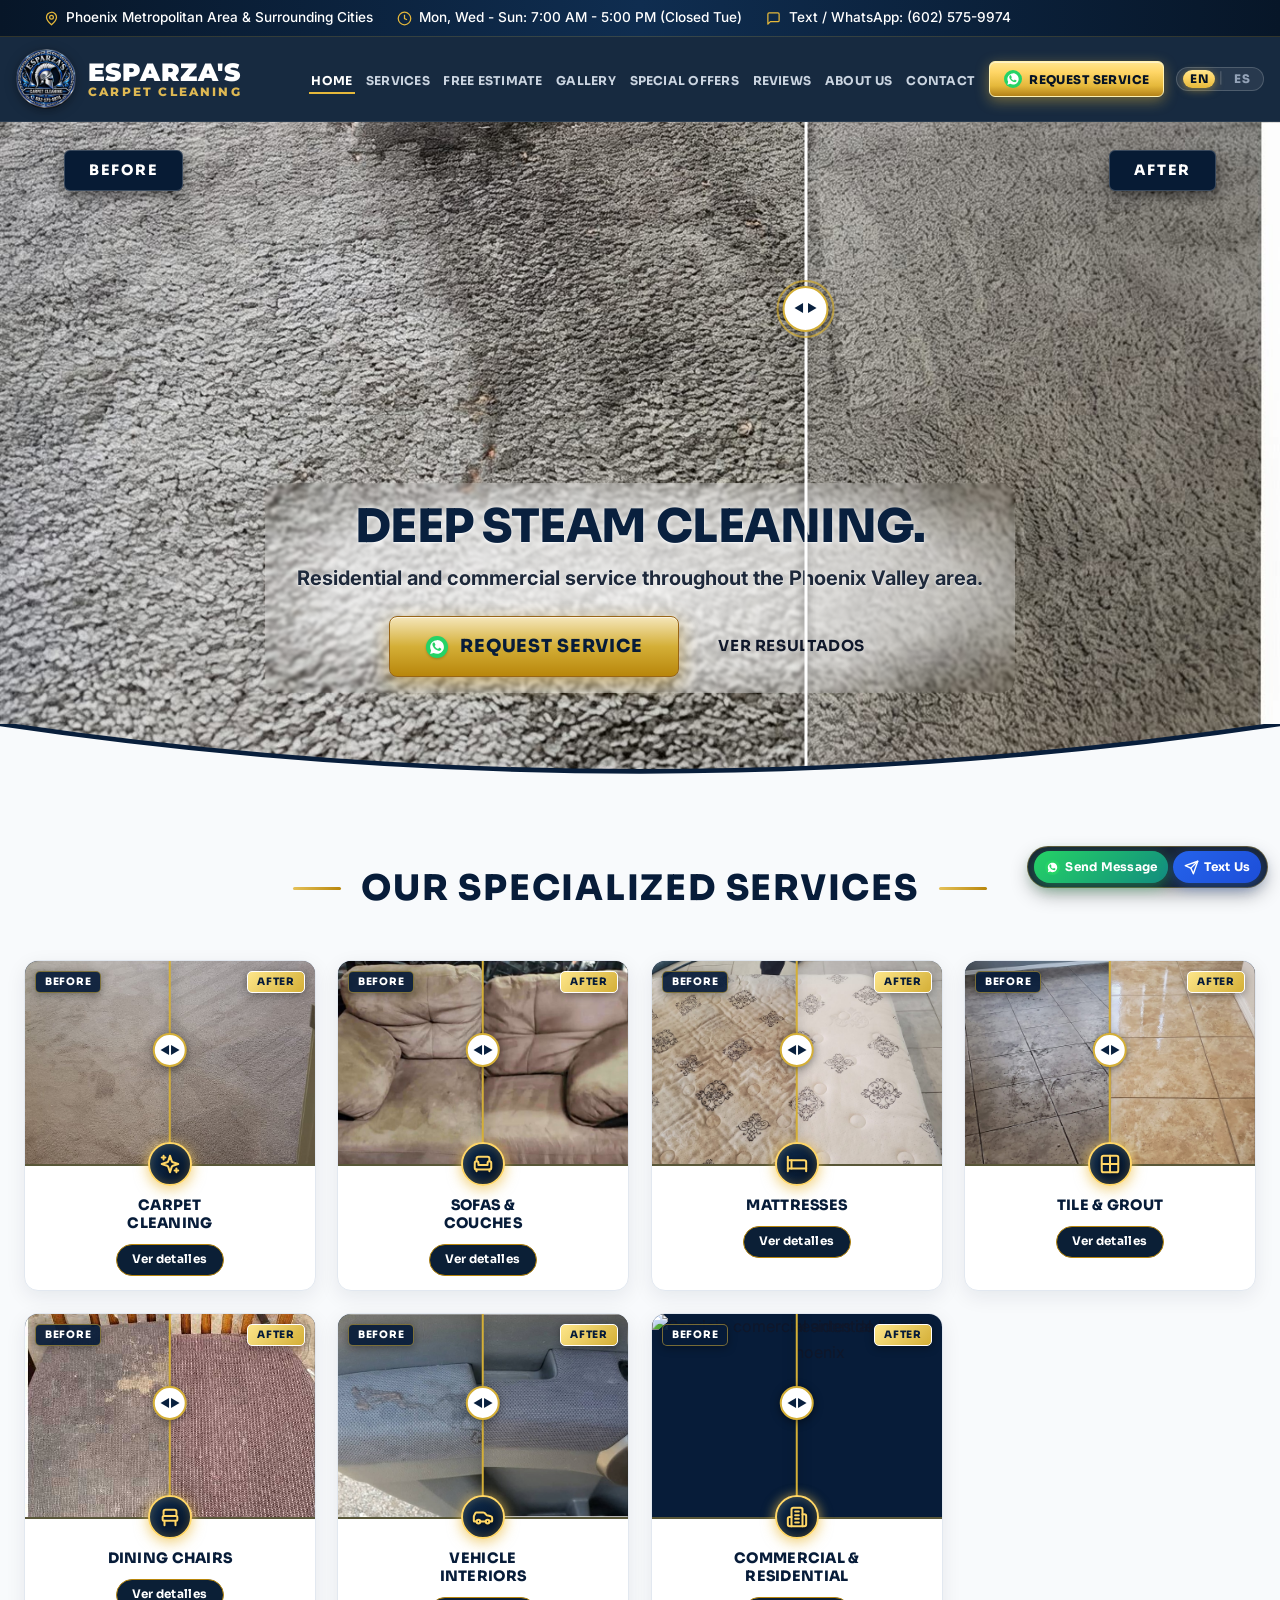
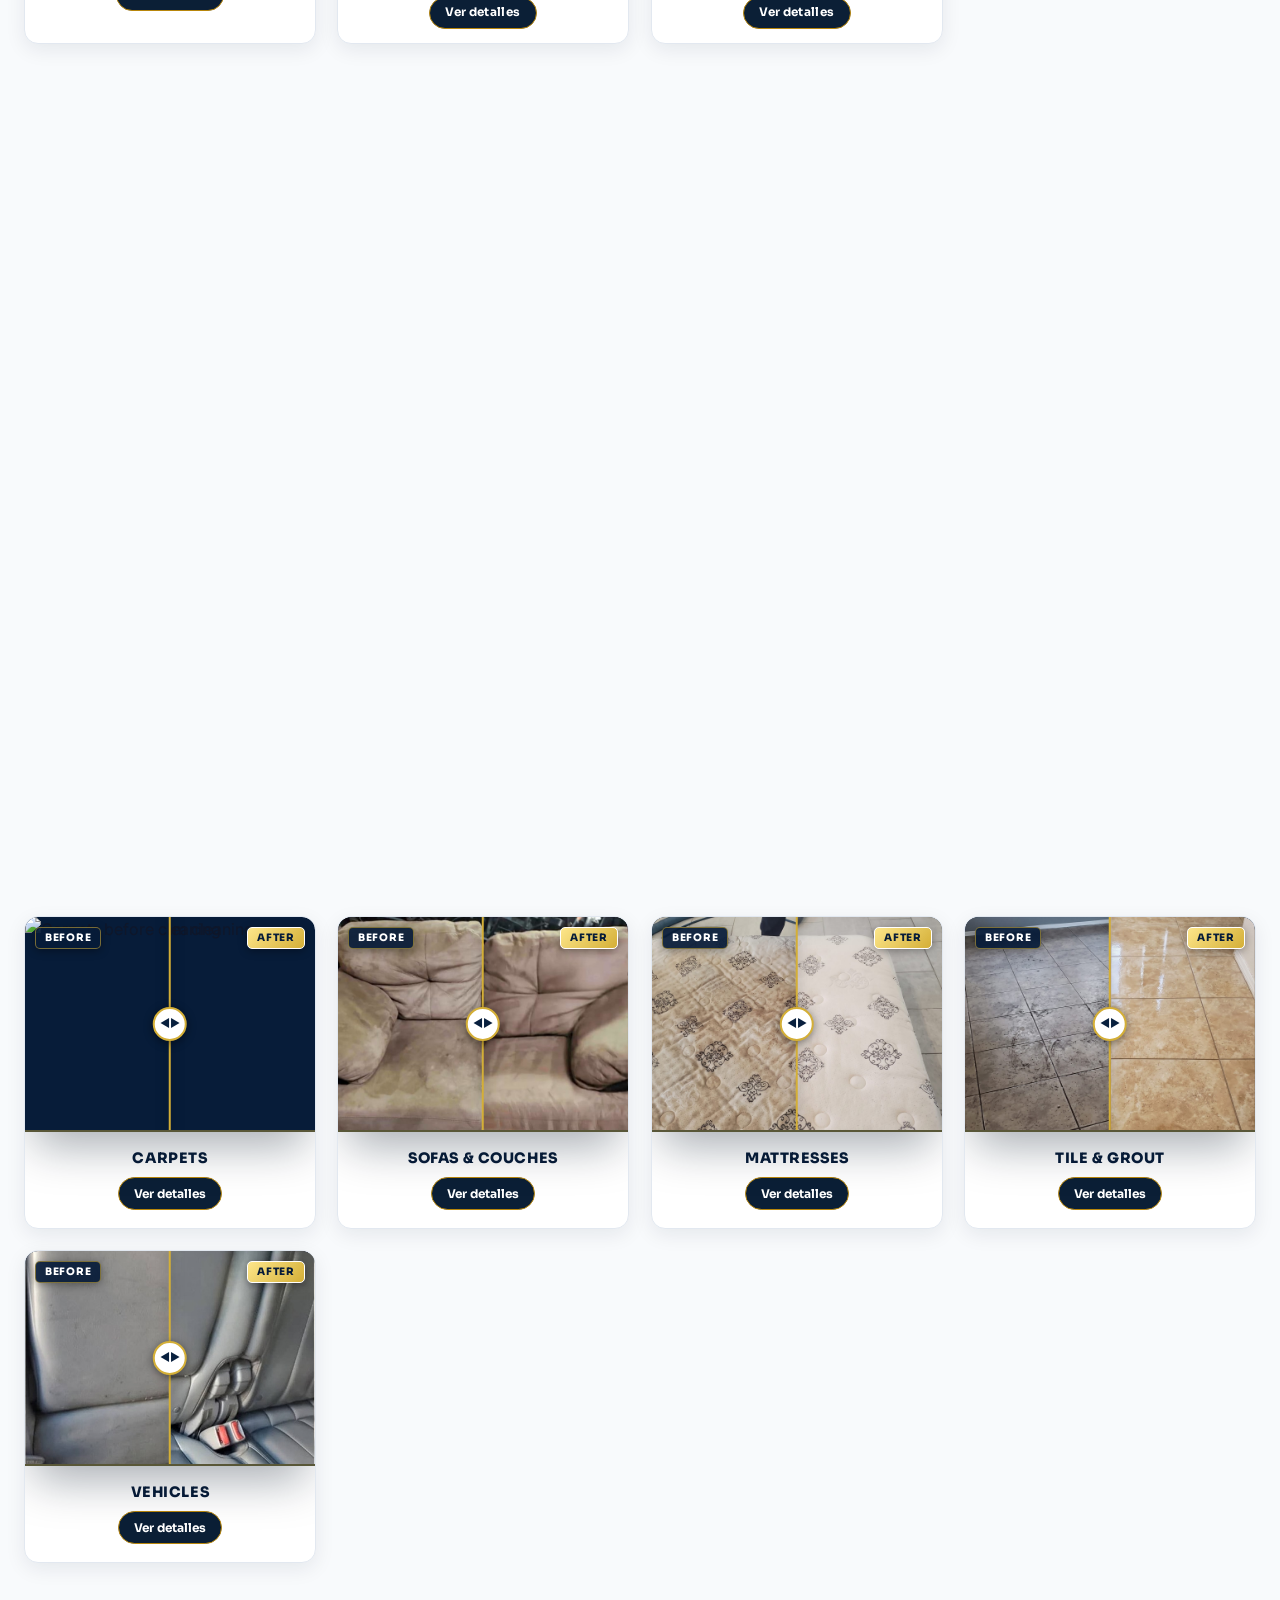
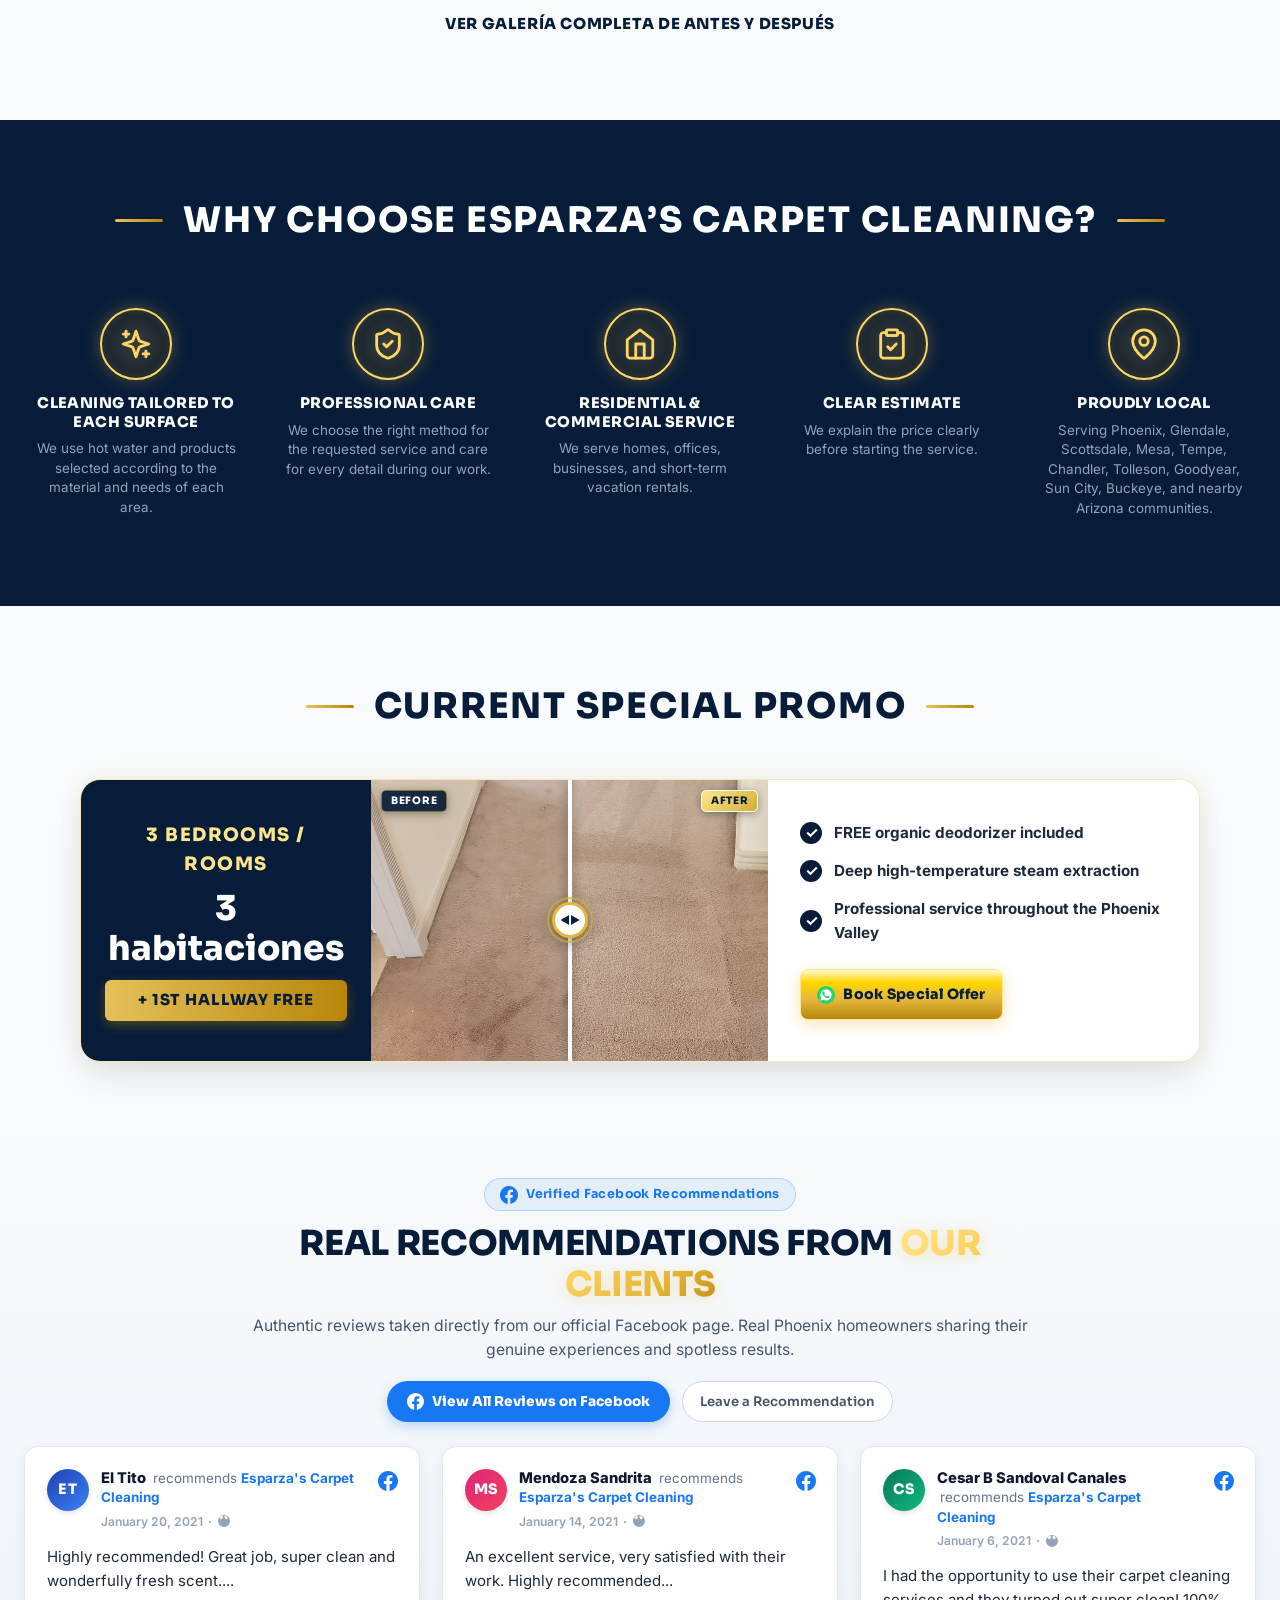
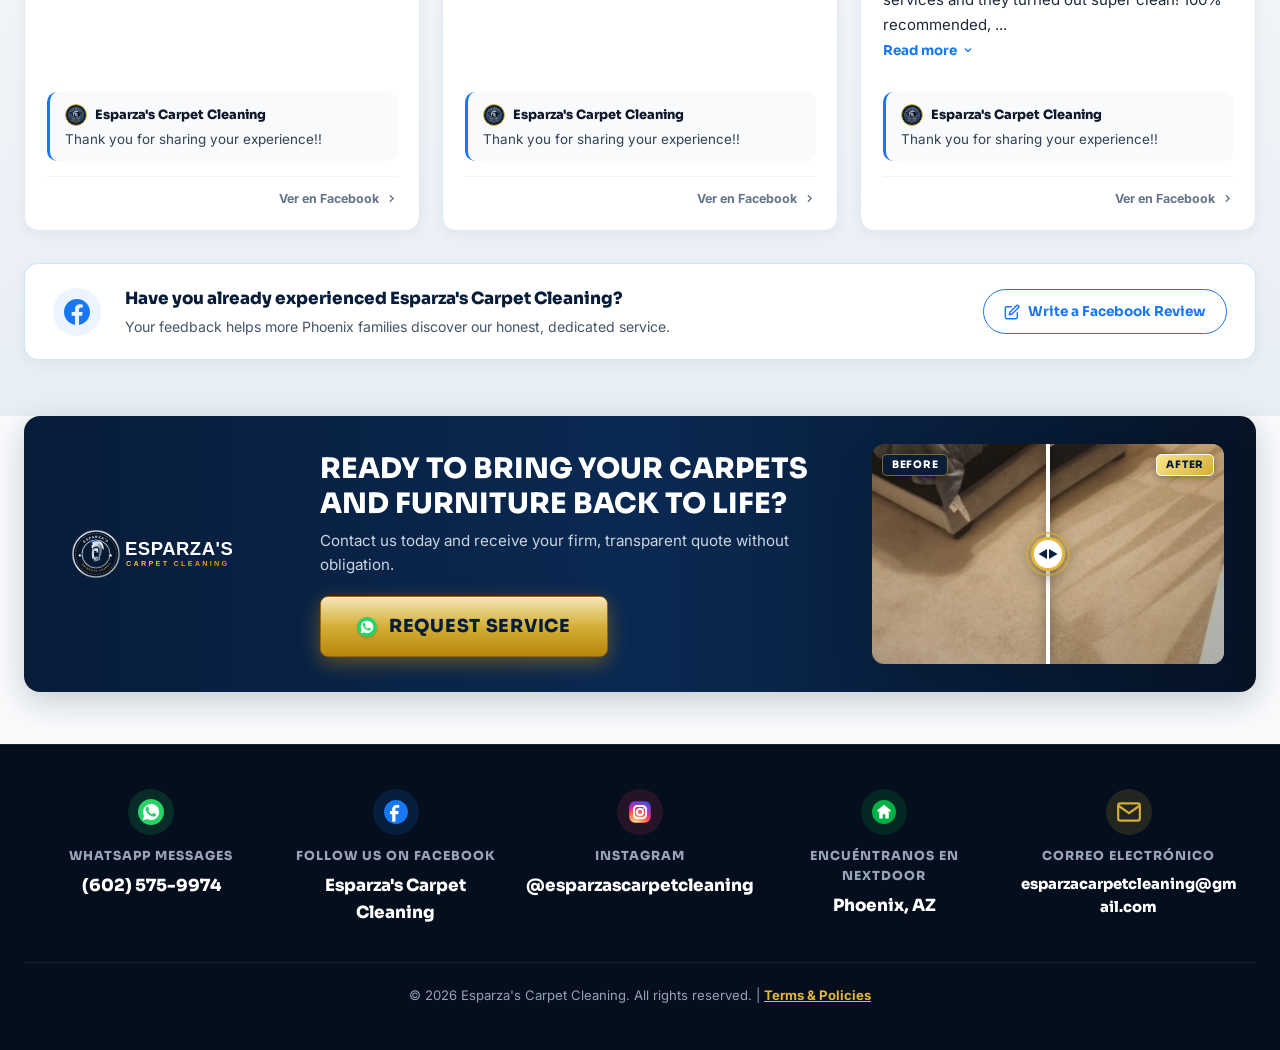
==== commit d28284de: "Update index.html" ====
--- a/index.html
+++ b/index.html
@@ -1,10 +1,10 @@
 ﻿<!DOCTYPE html>
-<html lang="en">
+<html lang="es">
 <head>
   <meta charset="UTF-8">
   <meta name="viewport" content="width=device-width, initial-scale=1.0">
-  <title>Esparza's Carpet Cleaning | Deep Residential &amp; Commercial Steam Cleaning in Phoenix, AZ</title>
-  <meta name="description" content="Esparza's Carpet Cleaning in Phoenix, AZ. Deep steam extraction for carpets, couches, mattresses, tile &amp; grout, and upholstery. Professional-grade products safe for children and pets. Request your free estimate today!">
+  <title>Esparza's Carpet Cleaning | Limpieza de Alfombras, Salas y Pisos en Phoenix, AZ</title>
+  <meta name="description" content="Esparza's Carpet Cleaning en Phoenix, AZ. Limpieza por inyección y extracción con agua caliente para alfombras, salas, colchones, pisos de cerámica y tapicería. ¡Solicita tu cotización por WhatsApp!">
   <!-- Google Fonts & Stylesheets -->
   <link rel="stylesheet" href="css/styles.css">
   <link rel="stylesheet" href="css/components.css">
@@ -18,15 +18,15 @@
       <div class="top-notice-info">
         <span class="top-notice-item">
           <svg width="15" height="15" viewBox="0 0 24 24" fill="none" stroke="currentColor" stroke-width="2"><path d="M12 2a8 8 0 0 0-8 8c0 5.25 8 12 8 12s8-6.75 8-12a8 8 0 0 0-8-8z"/><circle cx="12" cy="10" r="3"/></svg>
-          <span data-i18n="top_area">Phoenix Metropolitan Area &amp; Surrounding Cities</span>
+          <span data-i18n="top_area">Área Metropolitana de Phoenix y Alrededores</span>
         </span>
         <span class="top-notice-item">
           <svg width="15" height="15" viewBox="0 0 24 24" fill="none" stroke="currentColor" stroke-width="2"><circle cx="12" cy="12" r="10"/><polyline points="12 6 12 12 16 14"/></svg>
-          <span data-i18n="top_hours">Mon, Wed - Sun: 7:00 AM - 5:00 PM (Closed Tue)</span>
+          <span data-i18n="top_hours">Lunes a domingo: 7:00 a. m. – 5:00 p. m.</span>
         </span>
         <span class="top-notice-item">
           <svg width="15" height="15" viewBox="0 0 24 24" fill="none" stroke="currentColor" stroke-width="2" stroke-linecap="round" stroke-linejoin="round"><path d="M21 15a2 2 0 0 1-2 2H7l-4 4V5a2 2 0 0 1 2-2h14a2 2 0 0 1 2 2z"/></svg>
-          <span data-i18n="top_direct">Text / WhatsApp: (602) 575-9974</span>
+          <span data-i18n="top_direct">Mensajes / WhatsApp: (602) 575-9974</span>
         </span>
       </div>
     </div>
@@ -36,7 +36,7 @@
   <header class="site-header">
     <div class="container header-inner">
       <a href="index.html" class="brand-logo" title="Esparza's Carpet Cleaning">
-        <img src="assets/images/logo-spartan.png" alt="Esparza's Carpet Cleaning Logo" width="60" height="60" data-i18n-alt="logo_main_alt">
+        <img src="assets/images/logo-spartan.png" alt="Logo de Esparza's Carpet Cleaning" width="60" height="60" data-i18n-alt="logo_main_alt">
         <div class="logo-text-group">
           <span class="logo-main-text">ESPARZA'S</span>
           <span class="logo-sub-text">CARPET CLEANING</span>
@@ -46,30 +46,30 @@
       <!-- Desktop Navigation -->
       <nav class="main-nav">
         <ul class="nav-links">
-          <li><a href="index.html" class="nav-link active" data-i18n="nav_inicio">HOME</a></li>
-          <li><a href="servicios.html" class="nav-link" data-i18n="nav_servicios">SERVICES</a></li>
-          <li><a href="#tarifas" class="nav-link" data-i18n="nav_tarifas">FREE ESTIMATE</a></li>
-          <li><a href="galeria.html" class="nav-link" data-i18n="nav_galeria">GALLERY</a></li>
-          <li><a href="#promociones" class="nav-link" data-i18n="nav_promociones">SPECIAL OFFERS</a></li>
-          <li><a href="#comentarios" class="nav-link" data-i18n="nav_resenas">REVIEWS</a></li>
-          <li><a href="nosotros.html" class="nav-link" data-i18n="nav_nosotros">ABOUT US</a></li>
-          <li><a href="contacto.html" class="nav-link" data-i18n="nav_contacto">CONTACT</a></li>
+          <li><a href="index.html" class="nav-link active" data-i18n="nav_inicio">INICIO</a></li>
+          <li><a href="servicios.html" class="nav-link" data-i18n="nav_servicios">SERVICIOS</a></li>
+          <li><a href="#tarifas" class="nav-link" data-i18n="nav_tarifas">COTIZACIÓN</a></li>
+          <li><a href="galeria.html" class="nav-link" data-i18n="nav_galeria">GALERÍA</a></li>
+          <li><a href="#promociones" class="nav-link" data-i18n="nav_promociones">PROMOCIONES</a></li>
+          <li><a href="#comentarios" class="nav-link" data-i18n="nav_resenas">RESEÑAS</a></li>
+          <li><a href="nosotros.html" class="nav-link" data-i18n="nav_nosotros">NOSOTROS</a></li>
+          <li><a href="contacto.html" class="nav-link" data-i18n="nav_contacto">CONTACTO</a></li>
         </ul>
         <a href="solicitud.html" class="btn-nav-gold">
           <svg width="20" height="20" viewBox="0 0 24 24" fill="none" style="flex-shrink: 0;"><circle cx="12" cy="12" r="12" fill="#25D366"/><path d="M12.04 4.5c-4.14 0-7.5 3.36-7.5 7.5 0 1.33.35 2.62 1.01 3.75L4.5 19.5l3.86-1.01c1.1.6 2.34.91 3.68.91 4.14 0 7.5-3.36 7.5-7.5s-3.36-7.5-7.5-7.5zm4.45 10.63c-.19.53-1.09 1.01-1.54 1.07-.39.06-.9.08-1.46-.1-.34-.11-.79-.26-1.37-.51-2.43-1.05-4-3.52-4.12-3.68-.12-.16-.99-1.32-.99-2.51 0-1.19.63-1.78.85-2.02.22-.24.48-.3.64-.3.16 0 .32 0 .46.01.15.01.35-.06.55.42.21.49.71 1.74.77 1.87.06.13.1.28.02.44-.08.16-.12.26-.24.4-.12.14-.26.31-.37.42-.12.12-.25.25-.11.49.14.24.62 1.02 1.33 1.65.91.81 1.68 1.06 1.92 1.18.24.12.38.1.52-.06.14-.16.6-.7.76-.94.16-.24.32-.2.53-.12.21.08 1.33.63 1.56.74.23.12.38.18.44.27.06.1.06.57-.13 1.1z" fill="#FFFFFF"/></svg>
-          <span data-i18n="nav_cta">REQUEST SERVICE</span>
+          <span data-i18n="nav_cta">Solicitar cotización</span>
         </a>
 
         <!-- Language Switcher Toggle -->
-        <div class="lang-switch-container" title="Change language / Cambiar idioma">
-          <button type="button" class="lang-btn active" data-lang="en">EN</button>
+        <div class="lang-switch-container" title="Cambiar idioma / Change language">
+          <button type="button" class="lang-btn" data-lang="en">EN</button>
           <span class="lang-separator">|</span>
-          <button type="button" class="lang-btn" data-lang="es">ES</button>
+          <button type="button" class="lang-btn active" data-lang="es">ES</button>
         </div>
       </nav>
 
       <!-- Mobile Menu Toggle Button -->
-      <button class="mobile-toggle-btn" aria-label="Mobile Navigation Menu" data-i18n-aria="nav_menu_aria" aria-expanded="false">
+      <button class="mobile-toggle-btn" aria-label="Menú de navegación móvil" data-i18n-aria="nav_menu_aria" aria-expanded="false">
         <svg width="26" height="26" viewBox="0 0 24 24" fill="none" stroke="currentColor" stroke-width="2.5"><path d="M4 6h16M4 12h16M4 18h16"/></svg>
       </button>
     </div>
@@ -78,44 +78,43 @@
   <!-- Mobile Drawer -->
   <div class="mobile-menu-drawer">
     <div style="display: flex; justify-content: space-between; align-items: center; margin-bottom: 1rem; padding-bottom: 0.75rem; border-bottom: 1px solid rgba(255,255,255,0.1);">
-      <span style="font-size: 0.82rem; color: #94A3B8; font-weight: 700;">LANGUAGE / IDIOMA:</span>
+      <span style="font-size: 0.82rem; color: #94A3B8; font-weight: 700;">IDIOMA / LANGUAGE:</span>
       <div class="lang-switch-container">
-        <button type="button" class="lang-btn active" data-lang="en">EN</button>
+        <button type="button" class="lang-btn" data-lang="en">EN</button>
         <span class="lang-separator">|</span>
-        <button type="button" class="lang-btn" data-lang="es">ES</button>
+        <button type="button" class="lang-btn active" data-lang="es">ES</button>
       </div>
     </div>
     <ul class="mobile-nav-links">
-      <li><a href="index.html" class="nav-link active" data-i18n="nav_inicio">HOME</a></li>
-      <li><a href="servicios.html" class="nav-link" data-i18n="nav_servicios">SERVICES</a></li>
-      <li><a href="#tarifas" class="nav-link" data-i18n="nav_tarifas">FREE ESTIMATE</a></li>
-      <li><a href="galeria.html" class="nav-link" data-i18n="nav_galeria">GALLERY</a></li>
-      <li><a href="#promociones" class="nav-link" data-i18n="nav_promociones">SPECIAL OFFERS</a></li>
-      <li><a href="#comentarios" class="nav-link" data-i18n="nav_resenas">REVIEWS</a></li>
-      <li><a href="nosotros.html" class="nav-link" data-i18n="nav_nosotros">ABOUT US</a></li>
-      <li><a href="contacto.html" class="nav-link" data-i18n="nav_contacto">CONTACT</a></li>
+      <li><a href="index.html" class="nav-link active" data-i18n="nav_inicio">INICIO</a></li>
+      <li><a href="servicios.html" class="nav-link" data-i18n="nav_servicios">SERVICIOS</a></li>
+      <li><a href="#tarifas" class="nav-link" data-i18n="nav_tarifas">COTIZACIÓN</a></li>
+      <li><a href="galeria.html" class="nav-link" data-i18n="nav_galeria">GALERÍA</a></li>
+      <li><a href="#promociones" class="nav-link" data-i18n="nav_promociones">PROMOCIONES</a></li>
+      <li><a href="#comentarios" class="nav-link" data-i18n="nav_resenas">RESEÑAS</a></li>
+      <li><a href="nosotros.html" class="nav-link" data-i18n="nav_nosotros">NOSOTROS</a></li>
+      <li><a href="contacto.html" class="nav-link" data-i18n="nav_contacto">CONTACTO</a></li>
     </ul>
     <div style="margin-top: 1.5rem; display: flex; flex-direction: column; gap: 1rem;">
       <a href="solicitud.html" class="btn-nav-gold" style="width: 100%; justify-content: center;">
         <svg width="20" height="20" viewBox="0 0 24 24" fill="none" style="flex-shrink: 0;"><circle cx="12" cy="12" r="12" fill="#25D366"/><path d="M12.04 4.5c-4.14 0-7.5 3.36-7.5 7.5 0 1.33.35 2.62 1.01 3.75L4.5 19.5l3.86-1.01c1.1.6 2.34.91 3.68.91 4.14 0 7.5-3.36 7.5-7.5s-3.36-7.5-7.5-7.5zm4.45 10.63c-.19.53-1.09 1.01-1.54 1.07-.39.06-.9.08-1.46-.1-.34-.11-.79-.26-1.37-.51-2.43-1.05-4-3.52-4.12-3.68-.12-.16-.99-1.32-.99-2.51 0-1.19.63-1.78.85-2.02.22-.24.48-.3.64-.3.16 0 .32 0 .46.01.15.01.35-.06.55.42.21.49.71 1.74.77 1.87.06.13.1.28.02.44-.08.16-.12.26-.24.4-.12.14-.26.31-.37.42-.12.12-.25.25-.11.49.14.24.62 1.02 1.33 1.65.91.81 1.68 1.06 1.92 1.18.24.12.38.1.52-.06.14-.16.6-.7.76-.94.16-.24.32-.2.53-.12.21.08 1.33.63 1.56.74.23.12.38.18.44.27.06.1.06.57-.13 1.1z" fill="#FFFFFF"/></svg>
-        <span data-i18n="nav_cta">REQUEST SERVICE</span>
+        <span data-i18n="nav_cta">Solicitar cotización</span>
       </a>
       <a href="https://wa.me/16025759974" target="_blank" rel="noopener" class="btn btn-secondary" style="width: 100%; justify-content: center;" data-i18n="nav_call">WhatsApp: (602) 575-9974</a>
     </div>
   </div>
 
   <main>
-    <!-- HERO IMMERSIVO DE ANCHO COMPLETO (EXACTO A LA IMAGEN DE REFERENCIA) -->
+    <!-- HERO IMMERSIVO DE ANCHO COMPLETO (ANTES Y DESPUÉS INTERACTIVO) -->
     <section class="hero-immersive-section">
       <!-- Full-bleed Before/After interactive container -->
       <div class="before-after-container hero-immersive-slider" id="hero-slider">
-        <!-- Badges exactos al screenshot -->
-        <div class="hero-badge-pill badge-antes" data-i18n="hero_antes">BEFORE</div>
-        <div class="hero-badge-pill badge-despues" data-i18n="hero_despues">AFTER</div>
+        <div class="hero-badge-pill badge-antes" data-i18n="hero_antes">ANTES</div>
+        <div class="hero-badge-pill badge-despues" data-i18n="hero_despues">DESPUÉS</div>
 
         <!-- Real Photographic Carpet Textures (Perfect Pixel Alignment) -->
-        <img src="assets/images/hero-1.jpg" alt="Severely soiled carpet with heavy traffic wear" class="ba-image ba-image-before" data-i18n-alt="img_hero_before_alt">
-        <img src="assets/images/hero-2.jpg" alt="Clean and restored carpet with deep steam lines" class="ba-image ba-image-after" data-i18n-alt="img_hero_after_alt">
+        <img src="assets/images/hero-1.jpg" alt="Alfombra sucia antes de la limpieza" class="ba-image ba-image-before" data-i18n-alt="img_hero_before_alt">
+        <img src="assets/images/hero-2.jpg" alt="Alfombra limpia después del servicio" class="ba-image ba-image-after" data-i18n-alt="img_hero_after_alt">
 
         <!-- Draggable Handle with Circle Button and Left/Right Arrows -->
         <div class="ba-handle hero-handle">
@@ -131,15 +130,17 @@
       <!-- Centered Impact Headline & CTA Overlaid Directly On Carpet -->
       <div class="hero-impact-overlay">
         <div class="hero-impact-text-wrapper">
-          <h1 class="hero-impact-title">
-            <span class="hero-impact-line" data-i18n="hero_title_1">DEEP STEAM CLEANING.</span>
-            <span class="hero-impact-line" data-i18n="hero_title_2">RESULTS YOU CAN SEE.</span>
+          <h1 class="hero-impact-title" style="font-size: clamp(1.75rem, 3.6vw, 3rem); line-height: 1.18;">
+            <span class="hero-impact-line" data-i18n="hero_title_1">Limpieza profesional de alfombras y tapicería en Arizona</span>
           </h1>
-          <p class="hero-impact-subtitle" data-i18n="hero_sub">Residential and commercial service throughout the Phoenix Valley area.</p>
-          <a href="solicitud.html" class="hero-btn-gold">
-            <svg width="22" height="22" viewBox="0 0 24 24" fill="none" style="flex-shrink: 0;"><circle cx="12" cy="12" r="12" fill="#25D366"/><path d="M12.04 4.5c-4.14 0-7.5 3.36-7.5 7.5 0 1.33.35 2.62 1.01 3.75L4.5 19.5l3.86-1.01c1.1.6 2.34.91 3.68.91 4.14 0 7.5-3.36 7.5-7.5s-3.36-7.5-7.5-7.5zm4.45 10.63c-.19.53-1.09 1.01-1.54 1.07-.39.06-.9.08-1.46-.1-.34-.11-.79-.26-1.37-.51-2.43-1.05-4-3.52-4.12-3.68-.12-.16-.99-1.32-.99-2.51 0-1.19.63-1.78.85-2.02.22-.24.48-.3.64-.3.16 0 .32 0 .46.01.15.01.35-.06.55.42.21.49.71 1.74.77 1.87.06.13.1.28.02.44-.08.16-.12.26-.24.4-.12.14-.26.31-.37.42-.12.12-.25.25-.11.49.14.24.62 1.02 1.33 1.65.91.81 1.68 1.06 1.92 1.18.24.12.38.1.52-.06.14-.16.6-.7.76-.94.16-.24.32-.2.53-.12.21.08 1.33.63 1.56.74.23.12.38.18.44.27.06.1.06.57-.13 1.1z" fill="#FFFFFF"/></svg>
-            <span data-i18n="hero_cta">REQUEST SERVICE</span>
-          </a>
+          <p class="hero-impact-subtitle" data-i18n="hero_sub">Usamos equipo profesional de inyección y extracción, agua caliente y productos seleccionados según las necesidades de cada superficie.</p>
+          <div style="display: flex; flex-wrap: wrap; gap: 0.85rem; justify-content: center; align-items: center;">
+            <a href="solicitud.html" class="hero-btn-gold">
+              <svg width="22" height="22" viewBox="0 0 24 24" fill="none" style="flex-shrink: 0;"><circle cx="12" cy="12" r="12" fill="#25D366"/><path d="M12.04 4.5c-4.14 0-7.5 3.36-7.5 7.5 0 1.33.35 2.62 1.01 3.75L4.5 19.5l3.86-1.01c1.1.6 2.34.91 3.68.91 4.14 0 7.5-3.36 7.5-7.5s-3.36-7.5-7.5-7.5zm4.45 10.63c-.19.53-1.09 1.01-1.54 1.07-.39.06-.9.08-1.46-.1-.34-.11-.79-.26-1.37-.51-2.43-1.05-4-3.52-4.12-3.68-.12-.16-.99-1.32-.99-2.51 0-1.19.63-1.78.85-2.02.22-.24.48-.3.64-.3.16 0 .32 0 .46.01.15.01.35-.06.55.42.21.49.71 1.74.77 1.87.06.13.1.28.02.44-.08.16-.12.26-.24.4-.12.14-.26.31-.37.42-.12.12-.25.25-.11.49.14.24.62 1.02 1.33 1.65.91.81 1.68 1.06 1.92 1.18.24.12.38.1.52-.06.14-.16.6-.7.76-.94.16-.24.32-.2.53-.12.21.08 1.33.63 1.56.74.23.12.38.18.44.27.06.1.06.57-.13 1.1z" fill="#FFFFFF"/></svg>
+              <span data-i18n="hero_cta">Solicitar cotización</span>
+            </a>
+            <a href="#galeria" class="btn btn-outline-light" style="padding: 0.85rem 1.6rem; border-radius: var(--radius-full); font-weight: 700; pointer-events: auto;" data-i18n="hero_cta_results">Ver resultados</a>
+          </div>
         </div>
       </div>
 
@@ -153,19 +154,26 @@
     </section>
 
     <!-- ================================================================
-         1. NUESTROS SERVICIOS (7 FOTOS CON BADGES CIRCULARES AZULES)
+         1. NUESTROS SERVICIOS (7 FOTOS ANTES Y DESPUÉS INTERACTIVAS CON BADGES CIRCULARES AZULES)
          ================================================================ -->
     <section class="section section-light" id="servicios" style="padding: 4.5rem 0 3.5rem 0;">
       <div class="container" style="max-width: 1400px;">
-        <h2 class="section-title-flanked reveal-on-scroll" data-i18n="sec_services_title">OUR SERVICES</h2>
+        <h2 class="section-title-flanked reveal-on-scroll" data-i18n="sec_services_title">NUESTROS SERVICIOS</h2>
 
         <div class="services-row-7">
           <!-- 1: Alfombras -->
-          <a href="servicios.html#alfombras" class="service-card-clean reveal-on-scroll stagger-1">
-            <div class="service-card-thumb-wrap">
-              <img src="assets/images/CARPETCLEANING.jpg" alt="Professional steam carpet cleaning" data-i18n-alt="img_srv_carpet_alt">
-            </div>
-            <div class="service-badge-circle" title="Deep Steam Carpet Cleaning" data-i18n-title="title_srv_carpet">
+          <div class="service-card-clean reveal-on-scroll stagger-1">
+            <div class="service-card-thumb-wrap before-after-container">
+              <span class="ba-mini-badge antes" data-i18n="hero_antes">ANTES</span>
+              <span class="ba-mini-badge despues" data-i18n="hero_despues">DESPUÉS</span>
+              <img src="assets/images/carpet-chevron-bed1-before.jpg" alt="Alfombra antes de limpiar" class="ba-image ba-image-before">
+              <img src="assets/images/carpet-chevron-bed1-after.jpg" alt="Alfombra después de limpiar" class="ba-image ba-image-after" data-i18n-alt="img_srv_carpet_alt">
+              <div class="ba-handle">
+                <div class="ba-handle-button" style="width: 32px; height: 32px; font-size: 10px;"><span class="hero-handle-arrow-left">&#9664;</span><span class="hero-handle-arrow-right">&#9654;</span></div>
+              </div>
+              <input type="range" min="0" max="100" value="50" class="ba-range-input" aria-label="Comparar antes y después alfombras">
+            </div>
+            <div class="service-badge-circle" title="Limpieza de Alfombras" data-i18n-title="title_srv_carpet">
               <svg width="24" height="24" viewBox="0 0 24 24" fill="none" stroke="currentColor" stroke-width="2.2" stroke-linecap="round" stroke-linejoin="round">
                 <path d="m12 3-1.912 5.813a2 2 0 0 1-1.275 1.275L3 12l5.813 1.912a2 2 0 0 1 1.275 1.275L12 21l1.912-5.813a2 2 0 0 1 1.275-1.275L21 12l-5.813-1.912a2 2 0 0 1-1.275-1.275L12 3Z"/>
                 <path d="M5 3v4"/>
@@ -174,15 +182,23 @@
                 <path d="M17 19h4"/>
               </svg>
             </div>
-            <div class="service-card-title-clean" data-i18n="srv_carpet">CARPET<br>CLEANING</div>
-          </a>
+            <a href="servicios.html#alfombras" class="service-card-title-clean" data-i18n="srv_carpet">LIMPIEZA DE<br>ALFOMBRAS</a>
+            <a href="servicios.html#alfombras" class="service-card-ver-detalles" data-i18n="btn_ver_detalles">Ver detalles</a>
+          </div>
 
           <!-- 2: Sofás y Sillones -->
-          <a href="servicios.html#sofas" class="service-card-clean reveal-on-scroll stagger-2">
-            <div class="service-card-thumb-wrap">
-              <img src="assets/images/SOFAS&COUCHES.jpg" alt="Deep sofa and upholstery cleaning" data-i18n-alt="img_srv_sofas_alt">
-            </div>
-            <div class="service-badge-circle" title="Couches, Sofas &amp; Upholstery" data-i18n-title="title_srv_sofas">
+          <div class="service-card-clean reveal-on-scroll stagger-2">
+            <div class="service-card-thumb-wrap before-after-container">
+              <span class="ba-mini-badge antes" data-i18n="hero_antes">ANTES</span>
+              <span class="ba-mini-badge despues" data-i18n="hero_despues">DESPUÉS</span>
+              <img src="assets/images/real-sofa-before.jpg" alt="Sofá antes de limpiar" class="ba-image ba-image-before">
+              <img src="assets/images/real-sofa-after.jpg" alt="Sofá después de limpiar" class="ba-image ba-image-after" data-i18n-alt="img_srv_sofas_alt">
+              <div class="ba-handle">
+                <div class="ba-handle-button" style="width: 32px; height: 32px; font-size: 10px;"><span class="hero-handle-arrow-left">&#9664;</span><span class="hero-handle-arrow-right">&#9654;</span></div>
+              </div>
+              <input type="range" min="0" max="100" value="50" class="ba-range-input" aria-label="Comparar antes y después sofás">
+            </div>
+            <div class="service-badge-circle" title="Sofás y Sillones" data-i18n-title="title_srv_sofas">
               <svg width="24" height="24" viewBox="0 0 24 24" fill="none" stroke="currentColor" stroke-width="2.2" stroke-linecap="round" stroke-linejoin="round">
                 <path d="M19 9V6a2 2 0 0 0-2-2H7a2 2 0 0 0-2 2v3"/>
                 <path d="M3 16a2 2 0 0 0 2 2h14a2 2 0 0 0 2-2v-5a2 2 0 0 0-4 0v2H7v-2a2 2 0 0 0-4 0Z"/>
@@ -190,15 +206,23 @@
                 <path d="M19 18v2"/>
               </svg>
             </div>
-            <div class="service-card-title-clean" data-i18n="srv_sofa">SOFAS &amp;<br>COUCHES</div>
-          </a>
+            <a href="servicios.html#sofas" class="service-card-title-clean" data-i18n="srv_sofa">SOFÁS Y<br>SILLONES</a>
+            <a href="servicios.html#sofas" class="service-card-ver-detalles" data-i18n="btn_ver_detalles">Ver detalles</a>
+          </div>
 
           <!-- 3: Colchones -->
-          <a href="servicios.html#colchones" class="service-card-clean reveal-on-scroll stagger-3">
-            <div class="service-card-thumb-wrap">
-              <img src="assets/images/MATTRESSES.jpg" alt="Hygienic mattress sanitization and stain removal" data-i18n-alt="img_srv_mattress_alt">
-            </div>
-            <div class="service-badge-circle" title="Deep Mattress Sanitization" data-i18n-title="title_srv_mattress">
+          <div class="service-card-clean reveal-on-scroll stagger-3">
+            <div class="service-card-thumb-wrap before-after-container">
+              <span class="ba-mini-badge antes" data-i18n="hero_antes">ANTES</span>
+              <span class="ba-mini-badge despues" data-i18n="hero_despues">DESPUÉS</span>
+              <img src="assets/images/MATTRESSES.jpg" alt="Colchón antes de limpiar" class="ba-image ba-image-before">
+              <img src="assets/images/mattress-after.jpg" alt="Colchón después de limpiar" class="ba-image ba-image-after" data-i18n-alt="img_srv_mattress_alt">
+              <div class="ba-handle">
+                <div class="ba-handle-button" style="width: 32px; height: 32px; font-size: 10px;"><span class="hero-handle-arrow-left">&#9664;</span><span class="hero-handle-arrow-right">&#9654;</span></div>
+              </div>
+              <input type="range" min="0" max="100" value="50" class="ba-range-input" aria-label="Comparar antes y después colchones">
+            </div>
+            <div class="service-badge-circle" title="Limpieza de Colchones" data-i18n-title="title_srv_mattress">
               <svg width="24" height="24" viewBox="0 0 24 24" fill="none" stroke="currentColor" stroke-width="2.2" stroke-linecap="round" stroke-linejoin="round">
                 <path d="M2 4v16"/>
                 <path d="M2 8h18a2 2 0 0 1 2 2v10"/>
@@ -206,30 +230,46 @@
                 <path d="M6 8v9"/>
               </svg>
             </div>
-            <div class="service-card-title-clean" data-i18n="srv_mattress">MATTRESSES</div>
-          </a>
+            <a href="servicios.html#colchones" class="service-card-title-clean" data-i18n="srv_mattress">COLCHONES</a>
+            <a href="servicios.html#colchones" class="service-card-ver-detalles" data-i18n="btn_ver_detalles">Ver detalles</a>
+          </div>
 
           <!-- 4: Pisos -->
-          <a href="servicios.html#pisos" class="service-card-clean reveal-on-scroll stagger-4">
-            <div class="service-card-thumb-wrap">
-              <img src="assets/images/TILE&GROUT.jpg" alt="Tile and grout deep pressure cleaning" data-i18n-alt="img_srv_tile_alt">
-            </div>
-            <div class="service-badge-circle" title="Tile &amp; Grout Deep Cleaning" data-i18n-title="title_srv_tile">
+          <div class="service-card-clean reveal-on-scroll stagger-4">
+            <div class="service-card-thumb-wrap before-after-container">
+              <span class="ba-mini-badge antes" data-i18n="hero_antes">ANTES</span>
+              <span class="ba-mini-badge despues" data-i18n="hero_despues">DESPUÉS</span>
+              <img src="assets/images/PISOANTES.jpg" alt="Piso antes de limpiar" class="ba-image ba-image-before">
+              <img src="assets/images/PISOLIMPIO.jpg" alt="Piso después de limpiar" class="ba-image ba-image-after" data-i18n-alt="img_srv_tile_alt">
+              <div class="ba-handle">
+                <div class="ba-handle-button" style="width: 32px; height: 32px; font-size: 10px;"><span class="hero-handle-arrow-left">&#9664;</span><span class="hero-handle-arrow-right">&#9654;</span></div>
+              </div>
+              <input type="range" min="0" max="100" value="50" class="ba-range-input" aria-label="Comparar antes y después pisos">
+            </div>
+            <div class="service-badge-circle" title="Pisos y Boquillas" data-i18n-title="title_srv_tile">
               <svg width="24" height="24" viewBox="0 0 24 24" fill="none" stroke="currentColor" stroke-width="2.2" stroke-linecap="round" stroke-linejoin="round">
                 <rect width="18" height="18" x="3" y="3" rx="2"/>
                 <path d="M3 12h18"/>
                 <path d="M12 3v18"/>
               </svg>
             </div>
-            <div class="service-card-title-clean" data-i18n="srv_tile">TILE &amp; GROUT</div>
-          </a>
+            <a href="servicios.html#pisos" class="service-card-title-clean" data-i18n="srv_tile">PISOS (TILE)</a>
+            <a href="servicios.html#pisos" class="service-card-ver-detalles" data-i18n="btn_ver_detalles">Ver detalles</a>
+          </div>
 
           <!-- 5: Sillas -->
-          <a href="servicios.html#sillas" class="service-card-clean reveal-on-scroll stagger-5">
-            <div class="service-card-thumb-wrap">
-              <img src="assets/images/DININGCHAIRS.jpg" alt="Dining chair fabric and cushion cleaning" data-i18n-alt="img_srv_chairs_alt">
-            </div>
-            <div class="service-badge-circle" title="Dining &amp; Upholstered Chairs" data-i18n-title="title_srv_chairs">
+          <div class="service-card-clean reveal-on-scroll stagger-5">
+            <div class="service-card-thumb-wrap before-after-container">
+              <span class="ba-mini-badge antes" data-i18n="hero_antes">ANTES</span>
+              <span class="ba-mini-badge despues" data-i18n="hero_despues">DESPUÉS</span>
+              <img src="assets/images/SILLASSSS.jpeg" alt="Silla antes de limpiar" class="ba-image ba-image-before">
+              <img src="assets/images/SILLASS.jpeg" alt="Silla después de limpiar" class="ba-image ba-image-after" data-i18n-alt="img_srv_chairs_alt">
+              <div class="ba-handle">
+                <div class="ba-handle-button" style="width: 32px; height: 32px; font-size: 10px;"><span class="hero-handle-arrow-left">&#9664;</span><span class="hero-handle-arrow-right">&#9654;</span></div>
+              </div>
+              <input type="range" min="0" max="100" value="50" class="ba-range-input" aria-label="Comparar antes y después sillas">
+            </div>
+            <div class="service-badge-circle" title="Sillas Tapizadas" data-i18n-title="title_srv_chairs">
               <svg width="24" height="24" viewBox="0 0 24 24" fill="none" stroke="currentColor" stroke-width="2.2" stroke-linecap="round" stroke-linejoin="round">
                 <path d="M19 9V6a2 2 0 0 0-2-2H7a2 2 0 0 0-2 2v3"/>
                 <rect width="16" height="5" x="4" y="11" rx="1"/>
@@ -237,15 +277,23 @@
                 <path d="M18 16v5"/>
               </svg>
             </div>
-            <div class="service-card-title-clean" data-i18n="srv_chairs">DINING CHAIRS</div>
-          </a>
+            <a href="servicios.html#sillas" class="service-card-title-clean" data-i18n="srv_chairs">SILLAS</a>
+            <a href="servicios.html#sillas" class="service-card-ver-detalles" data-i18n="btn_ver_detalles">Ver detalles</a>
+          </div>
 
           <!-- 6: Interior de Vehículos -->
-          <a href="servicios.html#vehiculos" class="service-card-clean reveal-on-scroll stagger-6">
-            <div class="service-card-thumb-wrap">
-              <img src="assets/images/VEHICLEINTERIORS.jpg" alt="Automotive vehicle upholstery and seat extraction" data-i18n-alt="img_srv_car_alt">
-            </div>
-            <div class="service-badge-circle" title="Vehicle Interior Detailing &amp; Cleaning" data-i18n-title="title_srv_car">
+          <div class="service-card-clean reveal-on-scroll stagger-6">
+            <div class="service-card-thumb-wrap before-after-container">
+              <span class="ba-mini-badge antes" data-i18n="hero_antes">ANTES</span>
+              <span class="ba-mini-badge despues" data-i18n="hero_despues">DESPUÉS</span>
+              <img src="assets/images/car-armrest-before.jpg" alt="Interior de auto antes de limpiar" class="ba-image ba-image-before">
+              <img src="assets/images/car-armrest-after.jpg" alt="Interior de auto después de limpiar" class="ba-image ba-image-after" data-i18n-alt="img_srv_car_alt">
+              <div class="ba-handle">
+                <div class="ba-handle-button" style="width: 32px; height: 32px; font-size: 10px;"><span class="hero-handle-arrow-left">&#9664;</span><span class="hero-handle-arrow-right">&#9654;</span></div>
+              </div>
+              <input type="range" min="0" max="100" value="50" class="ba-range-input" aria-label="Comparar antes y después vehículos">
+            </div>
+            <div class="service-badge-circle" title="Interior de Vehículos" data-i18n-title="title_srv_car">
               <svg width="24" height="24" viewBox="0 0 24 24" fill="none" stroke="currentColor" stroke-width="2.2" stroke-linecap="round" stroke-linejoin="round">
                 <path d="M19 17h2c.6 0 1-.4 1-1v-3c0-.9-.7-1.7-1.5-1.9C18.7 10.6 16 10 16 10s-1.3-1.4-2.2-2.3c-.5-.4-1.1-.7-1.8-.7H5c-.6 0-1.1.4-1.4.9l-1.4 2.9A3.7 3.7 0 0 0 2 12v4c0 .6.4 1 1 1h2"/>
                 <circle cx="7" cy="17" r="2"/>
@@ -253,15 +301,23 @@
                 <circle cx="17" cy="17" r="2"/>
               </svg>
             </div>
-            <div class="service-card-title-clean" data-i18n="srv_car">VEHICLE<br>INTERIORS</div>
-          </a>
+            <a href="servicios.html#vehiculos" class="service-card-title-clean" data-i18n="srv_car">INTERIOR DE<br>VEHÍCULOS</a>
+            <a href="servicios.html#vehiculos" class="service-card-ver-detalles" data-i18n="btn_ver_detalles">Ver detalles</a>
+          </div>
 
           <!-- 7: Comercial y Residencial -->
-          <a href="servicios.html#comercial" class="service-card-clean reveal-on-scroll stagger-7">
-            <div class="service-card-thumb-wrap">
-              <img src="assets/images/commercial-carpet-drying.jpg" alt="Commercial and residential carpet cleaning service" data-i18n-alt="img_srv_commercial_alt">
-            </div>
-            <div class="service-badge-circle" title="Commercial &amp; Residential Services" data-i18n-title="title_srv_commercial">
+          <div class="service-card-clean reveal-on-scroll stagger-7">
+            <div class="service-card-thumb-wrap before-after-container">
+              <span class="ba-mini-badge antes" data-i18n="hero_antes">ANTES</span>
+              <span class="ba-mini-badge despues" data-i18n="hero_despues">DESPUÉS</span>
+              <img src="assets/images/otras-9.jpg" alt="Servicio comercial antes de limpiar" class="ba-image ba-image-before">
+              <img src="assets/images/otras-10.jpg" alt="Servicio comercial después de limpiar" class="ba-image ba-image-after" data-i18n-alt="img_srv_commercial_alt">
+              <div class="ba-handle">
+                <div class="ba-handle-button" style="width: 32px; height: 32px; font-size: 10px;"><span class="hero-handle-arrow-left">&#9664;</span><span class="hero-handle-arrow-right">&#9654;</span></div>
+              </div>
+              <input type="range" min="0" max="100" value="50" class="ba-range-input" aria-label="Comparar antes y después comercial">
+            </div>
+            <div class="service-badge-circle" title="Comercial y Residencial" data-i18n-title="title_srv_commercial">
               <svg width="24" height="24" viewBox="0 0 24 24" fill="none" stroke="currentColor" stroke-width="2.2" stroke-linecap="round" stroke-linejoin="round">
                 <path d="M6 22V4a2 2 0 0 1 2-2h8a2 2 0 0 1 2 2v18Z"/>
                 <path d="M6 12H4a2 2 0 0 0-2 2v6a2 2 0 0 0 2 2h2"/>
@@ -272,14 +328,15 @@
                 <path d="M10 18h4"/>
               </svg>
             </div>
-            <div class="service-card-title-clean" data-i18n="srv_commercial">COMMERCIAL &amp;<br>RESIDENTIAL</div>
-          </a>
+            <a href="servicios.html#comercial" class="service-card-title-clean" data-i18n="srv_commercial">COMERCIAL Y<br>RESIDENCIAL</a>
+            <a href="servicios.html#comercial" class="service-card-ver-detalles" data-i18n="btn_ver_detalles">Ver detalles</a>
+          </div>
         </div>
       </div>
     </section>
 
     <!-- ================================================================
-         2. TARIFAS: COTIZACIÓN PERSONALIZADA (BANNER INMERSIVO)
+         2. TARIFAS: COTIZACIÓN PERSONALIZADA (BANNER CON ANTES Y DESPUÉS)
          ================================================================ -->
     <section class="section section-light" id="tarifas" style="padding: 1rem 0 4rem 0;">
       <div class="container" style="max-width: 1400px;">
@@ -310,14 +367,21 @@
               Envíanos también tu dirección y te prepararemos una cotización clara, rápida y sin compromiso.
             </p>
             <div>
-              <a href="https://wa.me/16025759974?text=Hola%20Esparza's!%20Me%20gustar%C3%ADa%20una%20cotizaci%C3%B3n%20personalizada" target="_blank" rel="noopener" class="hero-btn-gold" style="display: inline-flex;">
+              <a href="https://wa.me/16025759974?text=Hola%20Esparza's!%20Me%20gustar%C3%ADa%20solicitar%20una%20cotizaci%C3%B3n" target="_blank" rel="noopener" class="hero-btn-gold" style="display: inline-flex;">
                 <svg width="20" height="20" viewBox="0 0 24 24" fill="none" style="flex-shrink: 0;"><circle cx="12" cy="12" r="12" fill="#25D366"/><path d="M12.04 4.5c-4.14 0-7.5 3.36-7.5 7.5 0 1.33.35 2.62 1.01 3.75L4.5 19.5l3.86-1.01c1.1.6 2.34.91 3.68.91 4.14 0 7.5-3.36 7.5-7.5s-3.36-7.5-7.5-7.5zm4.45 10.63c-.19.53-1.09 1.01-1.54 1.07-.39.06-.9.08-1.46-.1-.34-.11-.79-.26-1.37-.51-2.43-1.05-4-3.52-4.12-3.68-.12-.16-.99-1.32-.99-2.51 0-1.19.63-1.78.85-2.02.22-.24.48-.3.64-.3.16 0 .32 0 .46.01.15.01.35-.06.55.42.21.49.71 1.74.77 1.87.06.13.1.28.02.44-.08.16-.12.26-.24.4-.12.14-.26.31-.37.42-.12.12-.25.25-.11.49.14.24.62 1.02 1.33 1.65.91.81 1.68 1.06 1.92 1.18.24.12.38.1.52-.06.14-.16.6-.7.76-.94.16-.24.32-.2.53-.12.21.08 1.33.63 1.56.74.23.12.38.18.44.27.06.1.06.57-.13 1.1z" fill="#FFFFFF"/></svg>
-                <span data-i18n="quote_btn">Cotizar por WhatsApp</span>
+                <span data-i18n="quote_btn">Solicitar cotización</span>
               </a>
             </div>
           </div>
-          <div class="banner-quote-image">
-            <img src="assets/images/custom-quote-wand.jpg" alt="Professional carpet steam extraction wand in action" data-i18n-alt="img_quote_wand_alt">
+          <div class="banner-quote-image before-after-container" style="min-height: 280px;">
+            <div class="ba-mini-badge antes" data-i18n="hero_antes">ANTES</div>
+            <div class="ba-mini-badge despues" data-i18n="hero_despues">DESPUÉS</div>
+            <img src="assets/images/carpet-transformation-1-before.jpg" alt="Alfombra antes de la limpieza" class="ba-image ba-image-before">
+            <img src="assets/images/carpet-transformation-1-after.jpg" alt="Alfombra después de la limpieza" class="ba-image ba-image-after" data-i18n-alt="img_quote_wand_alt">
+            <div class="ba-handle">
+              <div class="ba-handle-button" style="width: 36px; height: 36px; font-size: 11px;"><span class="hero-handle-arrow-left">&#9664;</span><span class="hero-handle-arrow-right">&#9654;</span></div>
+            </div>
+            <input type="range" min="0" max="100" value="50" class="ba-range-input" aria-label="Comparar antes y después">
           </div>
         </div>
       </div>
@@ -328,96 +392,105 @@
          ================================================================ -->
     <section class="section section-light" id="galeria" style="padding: 1.5rem 0 4.5rem 0;">
       <div class="container" style="max-width: 1400px;">
-        <h2 class="section-title-flanked reveal-on-scroll" data-i18n="sec_ba_title">BEFORE AND AFTER</h2>
+        <h2 class="section-title-flanked reveal-on-scroll" data-i18n="sec_ba_title">ANTES Y DESPUÉS</h2>
+        <p class="reveal-on-scroll" style="text-align: center; color: #475569; max-width: 680px; margin: -0.75rem auto 2rem auto; font-size: 0.96rem;" data-i18n="sec_ba_subtitle">
+          Desliza cada imagen hacia los lados para comparar el antes y el después de nuestros servicios con extracción de agua caliente.
+        </p>
 
         <div class="ba-row-5">
           <!-- 1: Alfombras -->
           <div class="ba-card-item reveal-on-scroll stagger-1">
             <div class="before-after-container ba-card-slider-wrap">
-              <div class="ba-mini-badge antes" data-i18n="hero_antes">BEFORE</div>
-              <div class="ba-mini-badge despues" data-i18n="hero_despues">AFTER</div>
-              <img src="assets/images/carpet-room-before.jpg" alt="Carpets before cleaning" data-i18n-alt="idx_ba_carpet_before" class="ba-image ba-image-before">
-              <img src="assets/images/carpet-room-after.jpg" alt="Carpets after steam cleaning" data-i18n-alt="idx_ba_carpet_after" class="ba-image ba-image-after">
-              <div class="ba-handle">
-                <div class="ba-handle-button" style="width: 32px; height: 32px; font-size: 10px;"><span class="hero-handle-arrow-left">&#9664;</span><span class="hero-handle-arrow-right">&#9654;</span></div>
-              </div>
-              <input type="range" min="0" max="100" value="50" class="ba-range-input" aria-label="Slider Carpets" data-i18n-aria="idx_slider_carpets">
-            </div>
-            <div class="ba-card-title" data-i18n="ba_carpet">CARPETS</div>
+              <div class="ba-mini-badge antes" data-i18n="hero_antes">ANTES</div>
+              <div class="ba-mini-badge despues" data-i18n="hero_despues">DESPUÉS</div>
+              <img src="assets/images/otras-3.jpg" alt="Alfombras antes de la limpieza" data-i18n-alt="idx_ba_carpet_before" class="ba-image ba-image-before">
+              <img src="assets/images/otras-4.jpg" alt="Alfombras después de la extracción con agua caliente" data-i18n-alt="idx_ba_carpet_after" class="ba-image ba-image-after">
+              <div class="ba-handle">
+                <div class="ba-handle-button" style="width: 32px; height: 32px; font-size: 10px;"><span class="hero-handle-arrow-left">&#9664;</span><span class="hero-handle-arrow-right">&#9654;</span></div>
+              </div>
+              <input type="range" min="0" max="100" value="50" class="ba-range-input" aria-label="Comparar antes y después alfombras" data-i18n-aria="idx_slider_carpets">
+            </div>
+            <div class="ba-card-title" data-i18n="ba_carpet">ALFOMBRAS</div>
+            <a href="servicios.html#alfombras" class="ba-card-ver-detalles" data-i18n="btn_ver_detalles">Ver detalles</a>
           </div>
 
           <!-- 2: Sofás y Sillones -->
           <div class="ba-card-item reveal-on-scroll stagger-2">
             <div class="before-after-container ba-card-slider-wrap">
-              <div class="ba-mini-badge antes" data-i18n="hero_antes">BEFORE</div>
-              <div class="ba-mini-badge despues" data-i18n="hero_despues">AFTER</div>
-              <img src="assets/images/real-sofa-before.jpg" alt="Couches before cleaning" data-i18n-alt="idx_ba_sofas_before" class="ba-image ba-image-before">
-              <img src="assets/images/real-sofa-after.jpg" alt="Couches after deep cleaning" data-i18n-alt="idx_ba_sofas_after" class="ba-image ba-image-after">
-              <div class="ba-handle">
-                <div class="ba-handle-button" style="width: 32px; height: 32px; font-size: 10px;"><span class="hero-handle-arrow-left">&#9664;</span><span class="hero-handle-arrow-right">&#9654;</span></div>
-              </div>
-              <input type="range" min="0" max="100" value="50" class="ba-range-input" aria-label="Slider Couches" data-i18n-aria="idx_slider_couches">
-            </div>
-            <div class="ba-card-title" data-i18n="ba_sofas">SOFAS &amp; COUCHES</div>
+              <div class="ba-mini-badge antes" data-i18n="hero_antes">ANTES</div>
+              <div class="ba-mini-badge despues" data-i18n="hero_despues">DESPUÉS</div>
+              <img src="assets/images/real-sofa-before.jpg" alt="Sofás antes de la limpieza" data-i18n-alt="idx_ba_sofas_before" class="ba-image ba-image-before">
+              <img src="assets/images/real-sofa-after.jpg" alt="Sofás después de la extracción con agua caliente" data-i18n-alt="idx_ba_sofas_after" class="ba-image ba-image-after">
+              <div class="ba-handle">
+                <div class="ba-handle-button" style="width: 32px; height: 32px; font-size: 10px;"><span class="hero-handle-arrow-left">&#9664;</span><span class="hero-handle-arrow-right">&#9654;</span></div>
+              </div>
+              <input type="range" min="0" max="100" value="50" class="ba-range-input" aria-label="Comparar antes y después sofás" data-i18n-aria="idx_slider_couches">
+            </div>
+            <div class="ba-card-title" data-i18n="ba_sofas">SOFÁS Y SILLONES</div>
+            <a href="servicios.html#sofas" class="ba-card-ver-detalles" data-i18n="btn_ver_detalles">Ver detalles</a>
           </div>
 
           <!-- 3: Colchones -->
           <div class="ba-card-item reveal-on-scroll stagger-3">
             <div class="before-after-container ba-card-slider-wrap">
-              <div class="ba-mini-badge antes" data-i18n="hero_antes">BEFORE</div>
-              <div class="ba-mini-badge despues" data-i18n="hero_despues">AFTER</div>
-              <img src="assets/images/MATTRESSES.jpg" alt="Mattresses before sanitization" data-i18n-alt="idx_ba_mattress_before" class="ba-image ba-image-before">
-              <img src="assets/images/mattress-after.jpg" alt="Mattresses after sanitization" data-i18n-alt="idx_ba_mattress_after" class="ba-image ba-image-after">
-              <div class="ba-handle">
-                <div class="ba-handle-button" style="width: 32px; height: 32px; font-size: 10px;"><span class="hero-handle-arrow-left">&#9664;</span><span class="hero-handle-arrow-right">&#9654;</span></div>
-              </div>
-              <input type="range" min="0" max="100" value="50" class="ba-range-input" aria-label="Slider Mattresses" data-i18n-aria="idx_slider_mattresses">
-            </div>
-            <div class="ba-card-title" data-i18n="ba_mattress">MATTRESSES</div>
+              <div class="ba-mini-badge antes" data-i18n="hero_antes">ANTES</div>
+              <div class="ba-mini-badge despues" data-i18n="hero_despues">DESPUÉS</div>
+              <img src="assets/images/MATTRESSES.jpg" alt="Colchón antes de la limpieza" data-i18n-alt="idx_ba_mattress_before" class="ba-image ba-image-before">
+              <img src="assets/images/mattress-after.jpg" alt="Colchón después de la extracción con agua caliente" data-i18n-alt="idx_ba_mattress_after" class="ba-image ba-image-after">
+              <div class="ba-handle">
+                <div class="ba-handle-button" style="width: 32px; height: 32px; font-size: 10px;"><span class="hero-handle-arrow-left">&#9664;</span><span class="hero-handle-arrow-right">&#9654;</span></div>
+              </div>
+              <input type="range" min="0" max="100" value="50" class="ba-range-input" aria-label="Comparar antes y después colchones" data-i18n-aria="idx_slider_mattresses">
+            </div>
+            <div class="ba-card-title" data-i18n="ba_mattress">COLCHONES</div>
+            <a href="servicios.html#colchones" class="ba-card-ver-detalles" data-i18n="btn_ver_detalles">Ver detalles</a>
           </div>
 
           <!-- 4: Pisos -->
           <div class="ba-card-item reveal-on-scroll stagger-4">
             <div class="before-after-container ba-card-slider-wrap">
-              <div class="ba-mini-badge antes" data-i18n="hero_antes">BEFORE</div>
-              <div class="ba-mini-badge despues" data-i18n="hero_despues">AFTER</div>
-              <img src="assets/images/PISOANTES.jpg" alt="Tile and grout before cleaning" data-i18n-alt="idx_ba_tile_before" class="ba-image ba-image-before">
-              <img src="assets/images/PISOLIMPIO.jpg" alt="Tile and grout after steam extraction" data-i18n-alt="idx_ba_tile_after" class="ba-image ba-image-after">
-              <div class="ba-handle">
-                <div class="ba-handle-button" style="width: 32px; height: 32px; font-size: 10px;"><span class="hero-handle-arrow-left">&#9664;</span><span class="hero-handle-arrow-right">&#9654;</span></div>
-              </div>
-              <input type="range" min="0" max="100" value="50" class="ba-range-input" aria-label="Slider Tile Floors" data-i18n-aria="idx_slider_tile">
-            </div>
-            <div class="ba-card-title" data-i18n="ba_floors">TILE &amp; GROUT</div>
+              <div class="ba-mini-badge antes" data-i18n="hero_antes">ANTES</div>
+              <div class="ba-mini-badge despues" data-i18n="hero_despues">DESPUÉS</div>
+              <img src="assets/images/PISOANTES.jpg" alt="Piso y boquillas antes de la limpieza" data-i18n-alt="idx_ba_tile_before" class="ba-image ba-image-before">
+              <img src="assets/images/PISOLIMPIO.jpg" alt="Piso y boquillas después de la extracción con agua caliente" data-i18n-alt="idx_ba_tile_after" class="ba-image ba-image-after">
+              <div class="ba-handle">
+                <div class="ba-handle-button" style="width: 32px; height: 32px; font-size: 10px;"><span class="hero-handle-arrow-left">&#9664;</span><span class="hero-handle-arrow-right">&#9654;</span></div>
+              </div>
+              <input type="range" min="0" max="100" value="50" class="ba-range-input" aria-label="Comparar antes y después pisos" data-i18n-aria="idx_slider_tile">
+            </div>
+            <div class="ba-card-title" data-i18n="ba_floors">PISOS</div>
+            <a href="servicios.html#pisos" class="ba-card-ver-detalles" data-i18n="btn_ver_detalles">Ver detalles</a>
           </div>
 
           <!-- 5: Vehículos -->
           <div class="ba-card-item reveal-on-scroll stagger-5">
             <div class="before-after-container ba-card-slider-wrap">
-              <div class="ba-mini-badge antes" data-i18n="hero_antes">BEFORE</div>
-              <div class="ba-mini-badge despues" data-i18n="hero_despues">AFTER</div>
-              <img src="assets/images/car-seats-before.jpg" alt="Vehicle interior before extraction" data-i18n-alt="idx_ba_car_before" class="ba-image ba-image-before">
-              <img src="assets/images/car-seats-after.jpg" alt="Vehicle interior after extraction" data-i18n-alt="idx_ba_car_after" class="ba-image ba-image-after">
-              <div class="ba-handle">
-                <div class="ba-handle-button" style="width: 32px; height: 32px; font-size: 10px;"><span class="hero-handle-arrow-left">&#9664;</span><span class="hero-handle-arrow-right">&#9654;</span></div>
-              </div>
-              <input type="range" min="0" max="100" value="50" class="ba-range-input" aria-label="Slider Vehicle Seats" data-i18n-aria="idx_slider_cars">
-            </div>
-            <div class="ba-card-title" data-i18n="ba_cars">VEHICLES</div>
-          </div>
+              <div class="ba-mini-badge antes" data-i18n="hero_antes">ANTES</div>
+              <div class="ba-mini-badge despues" data-i18n="hero_despues">DESPUÉS</div>
+              <img src="assets/images/car-seats-before.jpg" alt="Interior de vehículo antes de la extracción" data-i18n-alt="idx_ba_car_before" class="ba-image ba-image-before">
+              <img src="assets/images/car-seats-after.jpg" alt="Interior de vehículo después de la extracción" data-i18n-alt="idx_ba_car_after" class="ba-image ba-image-after">
+              <div class="ba-handle">
+                <div class="ba-handle-button" style="width: 32px; height: 32px; font-size: 10px;"><span class="hero-handle-arrow-left">&#9664;</span><span class="hero-handle-arrow-right">&#9654;</span></div>
+              </div>
+              <input type="range" min="0" max="100" value="50" class="ba-range-input" aria-label="Comparar antes y después vehículos" data-i18n-aria="idx_slider_cars">
+            </div>
+            <div class="ba-card-title" data-i18n="ba_cars">VEHÍCULOS</div>
+            <a href="servicios.html#vehiculos" class="ba-card-ver-detalles" data-i18n="btn_ver_detalles">Ver detalles</a>
+          </div>
+        </div>
+
+        <div class="reveal-on-scroll" style="text-align: center; margin-top: 2.25rem;">
+          <a href="galeria.html" class="btn btn-outline" style="border-color: #071C39; color: #071C39; font-weight: 800; padding: 0.75rem 1.75rem;" data-i18n="btn_view_full_gallery">Ver galería completa de antes y después</a>
         </div>
       </div>
     </section>
 
-    <!-- ================================================================
-         4. ¿POR QUÉ ELEGIR ESPARZA'S? (FRANJA AZUL MARINO DE 5 PILARES)
-         ================================================================ -->
     <!-- ================================================================
          4. ¿POR QUÉ ELEGIR ESPARZA'S? (FRANJA AZUL MARINO DE 5 PILARES)
          ================================================================ -->
     <section class="section-why-dark" id="nosotros">
       <div class="container" style="max-width: 1400px;">
-        <h2 class="section-title-flanked light reveal-on-scroll" data-i18n="sec_why_title">¿POR QUÉ ELEGIR ESPARZA’S CARPET CLEANING?</h2>
+        <h2 class="section-title-flanked light reveal-on-scroll" data-i18n="sec_why_title">¿Por qué elegir Esparza’s Carpet Cleaning?</h2>
 
         <div class="why-grid-5">
           <!-- 1: Limpieza según cada superficie -->
@@ -431,7 +504,7 @@
                 <path d="M17 19h4"/>
               </svg>
             </div>
-            <div class="why-item-title" data-i18n="why_1_title">LIMPIEZA SEGÚN CADA SUPERFICIE</div>
+            <div class="why-item-title" data-i18n="why_1_title">Limpieza según cada superficie</div>
             <div class="why-item-desc" data-i18n="why_1_desc">Usamos agua caliente y productos seleccionados según el material y las necesidades de cada área.</div>
           </div>
 
@@ -443,7 +516,7 @@
                 <path d="m9 12 2 2 4-4"/>
               </svg>
             </div>
-            <div class="why-item-title" data-i18n="why_2_title">ATENCIÓN PROFESIONAL</div>
+            <div class="why-item-title" data-i18n="why_2_title">Atención profesional</div>
             <div class="why-item-desc" data-i18n="why_2_desc">Elegimos el método adecuado para el servicio solicitado y cuidamos cada detalle durante el trabajo.</div>
           </div>
 
@@ -455,7 +528,7 @@
                 <polyline points="9 22 9 12 15 12 15 22"/>
               </svg>
             </div>
-            <div class="why-item-title" data-i18n="why_3_title">SERVICIO RESIDENCIAL Y COMERCIAL</div>
+            <div class="why-item-title" data-i18n="why_3_title">Servicio residencial y comercial</div>
             <div class="why-item-desc" data-i18n="why_3_desc">Atendemos hogares, oficinas, negocios y propiedades de renta vacacional.</div>
           </div>
 
@@ -468,7 +541,7 @@
                 <path d="m9 14 2 2 4-4"/>
               </svg>
             </div>
-            <div class="why-item-title" data-i18n="why_4_title">COTIZACIÓN CLARA</div>
+            <div class="why-item-title" data-i18n="why_4_title">Cotización clara</div>
             <div class="why-item-desc" data-i18n="why_4_desc">Te explicamos el precio antes de comenzar el servicio.</div>
           </div>
 
@@ -480,61 +553,61 @@
                 <circle cx="12" cy="10" r="3"/>
               </svg>
             </div>
-            <div class="why-item-title" data-i18n="why_5_title">ORGULLOSAMENTE LOCALES</div>
-            <div class="why-item-desc" data-i18n="why_5_desc">Atendemos Phoenix, Glendale, Scottsdale, Mesa, Tempe, Chandler, Tolleson, Goodyear, Sun City, Buckeye y comunidades cercanas de Arizona.</div>
+            <div class="why-item-title" data-i18n="why_5_title">Orgullosamente locales</div>
+            <div class="why-item-desc" data-i18n="why_5_desc">Atendemos Phoenix, Glendale, Scottsdale, Mesa, Tempe, Chandler, Tolleson, Goodyear, Sun City, Buckeye y comunidades cercanas.</div>
           </div>
         </div>
       </div>
     </section>
 
     <!-- ================================================================
-         5. PROMOCIÓN ACTUAL (OFERTA ESPECIAL + PASILLO GRATIS)
+         5. PROMOCIÓN RESIDENCIAL: 3 HABITACIONES (CON ANTES Y DESPUÉS Y NOTA DE CÓDIGO POSTAL)
          ================================================================ -->
     <section class="section section-light" id="promociones" style="padding: 4.5rem 0 4rem 0;">
       <div class="container" style="max-width: 1400px;">
-        <h2 class="section-title-flanked reveal-on-scroll" data-i18n="sec_promo_title">CURRENT SPECIAL PROMO</h2>
+        <h2 class="section-title-flanked reveal-on-scroll" data-i18n="sec_promo_title">Promoción residencial</h2>
 
         <div class="promo-horizontal-card reveal-on-scroll">
           <div class="promo-block-price">
-            <div class="promo-block-rooms" data-i18n="promo_rooms">3 BEDROOMS / ROOMS</div>
-            <div class="promo-block-number" data-i18n="promo_price"></div>
-            <div class="promo-block-ribbon" data-i18n="promo_ribbon">+ 1st HALLWAY FREE</div>
-          </div>
-
-          <div class="promo-block-photo">
-            <img src="assets/images/promo-hallwayy.jpg" alt="Spotless freshly steam cleaned carpet hallway and bedrooms" data-i18n-alt="img_promo_alt">
+            <div class="promo-block-rooms" style="font-size: 1.15rem; color: #FDE68A;" data-i18n="promo_rooms">Paquete residencial</div>
+            <div class="promo-block-number" style="font-size: 2.15rem; margin: 0.4rem 0 0.75rem 0; line-height: 1.15;" data-i18n="promo_price">3 habitaciones</div>
+            <div class="promo-block-ribbon" data-i18n="promo_ribbon">Incluye 1 pasillo y desodorante</div>
+          </div>
+
+          <div class="promo-block-photo before-after-container" style="min-height: 270px;">
+            <div class="ba-mini-badge antes" data-i18n="hero_antes">ANTES</div>
+            <div class="ba-mini-badge despues" data-i18n="hero_despues">DESPUÉS</div>
+            <img src="assets/images/carpet-chevron-hallway-before.jpg" alt="Pasillo antes de la limpieza" class="ba-image ba-image-before">
+            <img src="assets/images/carpet-chevron-hallway-after.jpg" alt="Pasillo después de la limpieza" class="ba-image ba-image-after" data-i18n-alt="img_promo_alt">
+            <div class="ba-handle">
+              <div class="ba-handle-button" style="width: 36px; height: 36px; font-size: 11px;"><span class="hero-handle-arrow-left">&#9664;</span><span class="hero-handle-arrow-right">&#9654;</span></div>
+            </div>
+            <input type="range" min="0" max="100" value="50" class="ba-range-input" aria-label="Comparar antes y después promoción">
           </div>
 
           <div class="promo-block-details">
             <ul class="promo-checklist">
               <li class="promo-check-item">
                 <div class="promo-check-icon">&#10003;</div>
-                <span data-i18n="promo_check_1">FREE organic deodorizer included</span>
+                <span data-i18n="promo_check_1">Incluye limpieza por inyección y extracción con agua caliente en 3 habitaciones, 1 pasillo y aplicación de desodorante.</span>
               </li>
               <li class="promo-check-item">
                 <div class="promo-check-icon">&#10003;</div>
-                <span data-i18n="promo_check_2">Deep high-temperature steam extraction</span>
+                <span data-i18n="promo_check_2">Aplica a habitaciones estándar de aproximadamente 13 × 15 pies. Para espacios de otro tamaño, solicita una cotización.</span>
               </li>
               <li class="promo-check-item">
                 <div class="promo-check-icon">&#10003;</div>
-                <span data-i18n="promo_check_3">Professional service throughout the Phoenix Valley</span>
+                <span data-i18n="promo_check_3">Nota: Comparte tu código postal (ZIP) para confirmar disponibilidad y determinar si aplica algún cargo adicional por traslado según la ubicación.</span>
               </li>
             </ul>
 
-            <div class="promo-actions-row">
-              <a href="https://wa.me/16025759974?text=Hello%20Esparza's!%20I'd%20like%20to%20claim%20the%20current%20special%20promo%20(3%20rooms%20%2B%20free%20hallway)" target="_blank" rel="noopener" class="promo-btn-action promo-btn-schedule">
+            <div class="promo-actions-row" style="display: flex; flex-wrap: wrap; gap: 0.75rem;">
+              <a href="solicitud.html?promo=129" class="promo-btn-action promo-btn-schedule">
                 <svg class="promo-action-icon" viewBox="0 0 24 24" fill="none">
                   <circle cx="12" cy="12" r="12" fill="#25D366"/>
                   <path d="M12.04 4.5c-4.14 0-7.5 3.36-7.5 7.5 0 1.33.35 2.62 1.01 3.75L4.5 19.5l3.86-1.01c1.1.6 2.34.91 3.68.91 4.14 0 7.5-3.36 7.5-7.5s-3.36-7.5-7.5-7.5zm4.45 10.63c-.19.53-1.09 1.01-1.54 1.07-.39.06-.9.08-1.46-.1-.34-.11-.79-.26-1.37-.51-2.43-1.05-4-3.52-4.12-3.68-.12-.16-.99-1.32-.99-2.51 0-1.19.63-1.78.85-2.02.22-.24.48-.3.64-.3.16 0 .32 0 .46.01.15.01.35-.06.55.42.21.49.71 1.74.77 1.87.06.13.1.28.02.44-.08.16-.12.26-.24.4-.12.14-.26.31-.37.42-.12.12-.25.25-.11.49.14.24.62 1.02 1.33 1.65.91.81 1.68 1.06 1.92 1.18.24.12.38.1.52-.06.14-.16.6-.7.76-.94.16-.24.32-.2.53-.12.21.08 1.33.63 1.56.74.23.12.38.18.44.27.06.1.06.57-.13 1.1z" fill="#FFFFFF"/>
                 </svg>
-                <span data-i18n="promo_btn_schedule">Book Special Offer</span>
-              </a>
-              <a href="sms:16025759974" class="promo-btn-action promo-btn-call">
-                <svg class="promo-action-icon" viewBox="0 0 24 24" fill="none" stroke="currentColor" stroke-width="2.2" stroke-linecap="round" stroke-linejoin="round">
-                  <line x1="22" y1="2" x2="11" y2="13"></line>
-                  <polygon points="22 2 15 22 11 13 2 9 22 2"></polygon>
-                </svg>
-                <span data-i18n="promo_btn_call">Text: (602) 575-9974</span>
+                <span data-i18n="promo_btn_schedule">Solicitar promoción</span>
               </a>
             </div>
           </div>
@@ -550,53 +623,39 @@
       <span id="resenas" style="display:block; position:relative; top:-100px; visibility:hidden;"></span>
 
       <div class="container" style="max-width: 1380px;">
-        <!-- Header del Apartado con Insignias Oficiales de Facebook -->
+        <!-- Header del Apartado -->
         <div class="fb-section-header reveal-on-scroll">
           <div class="fb-verified-pill">
-            <svg class="fb-icon-svg" viewBox="0 0 24 24" width="20" height="20" fill="#1877F2">
+            <svg class="fb-icon-svg" viewBox="0 0 24 24" width="18" height="18" fill="#1877F2">
               <path d="M24 12.073c0-6.627-5.373-12-12-12s-12 5.373-12 12c0 5.99 4.388 10.954 10.125 11.854v-8.385H7.078v-3.47h3.047V9.43c0-3.007 1.792-4.669 4.533-4.669 1.312 0 2.686.235 2.686.235v2.953H15.83c-1.491 0-1.956.925-1.956 1.874v2.25h3.328l-.532 3.47h-2.796v8.385C19.612 23.027 24 18.062 24 12.073z"/>
             </svg>
-            <span data-i18n="fb_sec_badge">Verified Facebook Recommendations</span>
+            <span data-i18n="fb_sec_badge">Opiniones compartidas en Facebook</span>
           </div>
 
           <h2 class="section-title fb-heading" data-i18n="fb_sec_title">
-            REAL RECOMMENDATIONS FROM <span class="highlight">OUR CLIENTS</span>
+            Lo que dicen nuestros clientes
           </h2>
           <p class="section-subtitle fb-sub" data-i18n="fb_sec_sub">
-            Authentic reviews taken directly from our official Facebook page. Real Phoenix homeowners sharing their genuine experiences and spotless results.
+            Conoce algunas opiniones que nuestros clientes han compartido en nuestra página de Facebook.
           </p>
 
-          <!-- Overall Rating Bar & Quick Facebook Action -->
+          <!-- Botón principal y secundario ligero -->
           <div class="fb-rating-summary-bar">
-            <div class="fb-rating-score-box">
-              <div class="fb-stars-row">
-                ★★★★★
-              </div>
-              <div class="fb-rating-text-group">
-                <strong data-i18n="fb_rating_score">5.0 out of 5 Stars</strong>
-                <span data-i18n="fb_rating_desc">100% Recommended on Facebook</span>
-              </div>
-            </div>
-
             <div class="fb-cta-buttons-group">
-              <a href="https://www.facebook.com/profile.php?id=100064240503033&sk=reviews" target="_blank" rel="noopener" class="fb-btn-outline" title="View all reviews on Facebook">
-                <svg viewBox="0 0 24 24" width="18" height="18" fill="#1877F2">
+              <a href="https://www.facebook.com/profile.php?id=100064240503033&sk=reviews" target="_blank" rel="noopener" class="fb-btn-primary" title="Ver opiniones en Facebook">
+                <svg viewBox="0 0 24 24" width="17" height="17" fill="#FFFFFF">
                   <path d="M24 12.073c0-6.627-5.373-12-12-12s-12 5.373-12 12c0 5.99 4.388 10.954 10.125 11.854v-8.385H7.078v-3.47h3.047V9.43c0-3.007 1.792-4.669 4.533-4.669 1.312 0 2.686.235 2.686.235v2.953H15.83c-1.491 0-1.956.925-1.956 1.874v2.25h3.328l-.532 3.47h-2.796v8.385C19.612 23.027 24 18.062 24 12.073z"/>
                 </svg>
-                <span data-i18n="fb_btn_view_all">View All Reviews on Facebook</span>
-                <svg width="14" height="14" viewBox="0 0 24 24" fill="none" stroke="currentColor" stroke-width="2.5" stroke-linecap="round" stroke-linejoin="round"><path d="M18 13v6a2 2 0 0 1-2 2H5a2 2 0 0 1-2-2V8a2 2 0 0 1 2-2h6"/><polyline points="15 3 21 3 21 9"/><line x1="10" y1="14" x2="21" y2="3"/></svg>
+                <span data-i18n="fb_btn_view_all">Ver opiniones en Facebook</span>
               </a>
-              <a href="https://www.facebook.com/profile.php?id=100064240503033&sk=reviews" target="_blank" rel="noopener" class="fb-btn-primary" title="Leave a Facebook review">
-                <svg width="18" height="18" viewBox="0 0 24 24" fill="currentColor">
-                  <path d="M14 9V5a3 3 0 0 0-3-3l-4 9v11h11.28a2 2 0 0 0 2-1.7l1.38-9a2 2 0 0 0-2-2.3zM7 22H4a2 2 0 0 1-2-2v-7a2 2 0 0 1 2-2h3"/>
-                </svg>
-                <span data-i18n="fb_btn_leave_review">Leave a Recommendation</span>
+              <a href="https://www.facebook.com/profile.php?id=100064240503033&sk=reviews" target="_blank" rel="noopener" class="fb-btn-outline" title="Dejar una recomendación">
+                <span data-i18n="fb_btn_leave_review">Dejar una recomendación</span>
               </a>
             </div>
           </div>
         </div>
 
-        <!-- Las 3 Recomendaciones Reales Extraídas -->
+        <!-- Las 3 Recomendaciones Compartidas en Facebook -->
         <div class="fb-reviews-grid">
           <!-- CARD 1: El Tito -->
           <div class="fb-review-card reveal-on-scroll stagger-1">
@@ -607,25 +666,21 @@
                   <div class="fb-name-action">
                     <a href="https://www.facebook.com/el.tito.964412" target="_blank" rel="noopener" class="fb-user-name" data-i18n="fb_rev1_author">El Tito</a>
                     <span class="fb-action-phrase">
-                      <span data-i18n="fb_recommends_txt">recommends</span>
+                      <span data-i18n="fb_recommends_txt">recomienda a</span>
                       <a href="https://www.facebook.com/profile.php?id=100064240503033" target="_blank" rel="noopener" class="fb-business-link" data-i18n="fb_company_name">Esparza's Carpet Cleaning</a>
                     </span>
                   </div>
                   <div class="fb-date-row">
-                    <span class="fb-date" data-i18n="fb_rev1_date">January 20, 2021</span>
+                    <span class="fb-date" data-i18n="fb_rev1_date">20 de enero de 2021</span>
                     <span class="fb-dot">·</span>
-                    <svg class="fb-privacy-icon" viewBox="0 0 16 16" width="12" height="12" fill="currentColor" title="Public">
+                    <svg class="fb-privacy-icon" viewBox="0 0 16 16" width="12" height="12" fill="currentColor" title="Público">
                       <path d="M8 0a8 8 0 1 0 0 16A8 8 0 0 0 8 0zm0 1.067a6.933 6.933 0 0 1 5.376 2.56L10.74 5.92c-.37-.73-1.07-1.32-1.94-1.587V1.067zm-1.6 0v3.266c-.87.267-1.57.857-1.94 1.587L1.824 3.627A6.933 6.933 0 0 1 6.4 1.067z"/>
                     </svg>
-                    <span class="fb-verified-client-badge">
-                      <svg width="12" height="12" viewBox="0 0 24 24" fill="none" stroke="currentColor" stroke-width="3"><polyline points="20 6 9 17 4 12"/></svg>
-                      <span data-i18n="fb_verified_badge">Verified Client</span>
-                    </span>
                   </div>
                 </div>
               </div>
               <div class="fb-brand-corner">
-                <svg viewBox="0 0 24 24" width="22" height="22" fill="#1877F2">
+                <svg viewBox="0 0 24 24" width="20" height="20" fill="#1877F2">
                   <path d="M24 12.073c0-6.627-5.373-12-12-12s-12 5.373-12 12c0 5.99 4.388 10.954 10.125 11.854v-8.385H7.078v-3.47h3.047V9.43c0-3.007 1.792-4.669 4.533-4.669 1.312 0 2.686.235 2.686.235v2.953H15.83c-1.491 0-1.956.925-1.956 1.874v2.25h3.328l-.532 3.47h-2.796v8.385C19.612 23.027 24 18.062 24 12.073z"/>
                 </svg>
               </div>
@@ -633,29 +688,27 @@
 
             <!-- Content -->
             <div class="fb-card-content">
-              <div class="fb-stars-rating">★★★★★</div>
               <p class="fb-review-body" data-i18n="fb_rev1_text">
-                Highly recommended! Great job, super clean and wonderfully fresh scent....
+                ¡Muy recomendados! Un gran trabajo, súper limpio y un aroma rico...
               </p>
             </div>
 
             <!-- Official Business Response -->
             <div class="fb-owner-response-box">
               <div class="fb-owner-header">
-                <img src="assets/images/logo-spartan.png" alt="Esparza's Logo" class="fb-owner-logo" width="24" height="24" data-i18n-alt="logo_footer_alt">
+                <img src="assets/images/logo-spartan.png" alt="Logo de Esparza's" class="fb-owner-logo" width="22" height="22" data-i18n-alt="logo_footer_alt">
                 <div class="fb-owner-info">
                   <strong class="fb-owner-name">Esparza's Carpet Cleaning</strong>
-                  <span class="fb-owner-tag" data-i18n="fb_owner_reply_label">Esparza's Response</span>
                 </div>
               </div>
               <p class="fb-owner-text" data-i18n="fb_rev1_reply">
-                Thank you for sharing your experience!!
+                ¡Gracias por compartir tu experiencia!
               </p>
             </div>
 
             <div class="fb-card-footer">
               <a href="https://www.facebook.com/profile.php?id=100064240503033&sk=reviews" target="_blank" rel="noopener" class="fb-original-link">
-                <span>Facebook Review</span>
+                <span data-i18n="fb_card_link">Ver en Facebook</span>
                 <svg width="13" height="13" viewBox="0 0 24 24" fill="none" stroke="currentColor" stroke-width="2.5"><polyline points="9 18 15 12 9 6"/></svg>
               </a>
             </div>
@@ -670,25 +723,21 @@
                   <div class="fb-name-action">
                     <a href="https://www.facebook.com/sandysweetlove" target="_blank" rel="noopener" class="fb-user-name" data-i18n="fb_rev2_author">Mendoza Sandrita</a>
                     <span class="fb-action-phrase">
-                      <span data-i18n="fb_recommends_txt">recommends</span>
+                      <span data-i18n="fb_recommends_txt">recomienda a</span>
                       <a href="https://www.facebook.com/profile.php?id=100064240503033" target="_blank" rel="noopener" class="fb-business-link" data-i18n="fb_company_name">Esparza's Carpet Cleaning</a>
                     </span>
                   </div>
                   <div class="fb-date-row">
-                    <span class="fb-date" data-i18n="fb_rev2_date">January 14, 2021</span>
+                    <span class="fb-date" data-i18n="fb_rev2_date">14 de enero de 2021</span>
                     <span class="fb-dot">·</span>
-                    <svg class="fb-privacy-icon" viewBox="0 0 16 16" width="12" height="12" fill="currentColor" title="Public">
+                    <svg class="fb-privacy-icon" viewBox="0 0 16 16" width="12" height="12" fill="currentColor" title="Público">
                       <path d="M8 0a8 8 0 1 0 0 16A8 8 0 0 0 8 0zm0 1.067a6.933 6.933 0 0 1 5.376 2.56L10.74 5.92c-.37-.73-1.07-1.32-1.94-1.587V1.067zm-1.6 0v3.266c-.87.267-1.57.857-1.94 1.587L1.824 3.627A6.933 6.933 0 0 1 6.4 1.067z"/>
                     </svg>
-                    <span class="fb-verified-client-badge">
-                      <svg width="12" height="12" viewBox="0 0 24 24" fill="none" stroke="currentColor" stroke-width="3"><polyline points="20 6 9 17 4 12"/></svg>
-                      <span data-i18n="fb_verified_badge">Verified Client</span>
-                    </span>
                   </div>
                 </div>
               </div>
               <div class="fb-brand-corner">
-                <svg viewBox="0 0 24 24" width="22" height="22" fill="#1877F2">
+                <svg viewBox="0 0 24 24" width="20" height="20" fill="#1877F2">
                   <path d="M24 12.073c0-6.627-5.373-12-12-12s-12 5.373-12 12c0 5.99 4.388 10.954 10.125 11.854v-8.385H7.078v-3.47h3.047V9.43c0-3.007 1.792-4.669 4.533-4.669 1.312 0 2.686.235 2.686.235v2.953H15.83c-1.491 0-1.956.925-1.956 1.874v2.25h3.328l-.532 3.47h-2.796v8.385C19.612 23.027 24 18.062 24 12.073z"/>
                 </svg>
               </div>
@@ -696,29 +745,27 @@
 
             <!-- Content -->
             <div class="fb-card-content">
-              <div class="fb-stars-rating">★★★★★</div>
               <p class="fb-review-body" data-i18n="fb_rev2_text">
-                An excellent service, very satisfied with their work. Highly recommended...
+                Un excelente servicio, muy satisfecha con su trabajo, los recomiendo ampliamente...
               </p>
             </div>
 
             <!-- Official Business Response -->
             <div class="fb-owner-response-box">
               <div class="fb-owner-header">
-                <img src="assets/images/logo-spartan.png" alt="Esparza's Logo" class="fb-owner-logo" width="24" height="24" data-i18n-alt="logo_footer_alt">
+                <img src="assets/images/logo-spartan.png" alt="Logo de Esparza's" class="fb-owner-logo" width="22" height="22" data-i18n-alt="logo_footer_alt">
                 <div class="fb-owner-info">
                   <strong class="fb-owner-name">Esparza's Carpet Cleaning</strong>
-                  <span class="fb-owner-tag" data-i18n="fb_owner_reply_label">Esparza's Response</span>
                 </div>
               </div>
               <p class="fb-owner-text" data-i18n="fb_rev2_reply">
-                Thank you for sharing your experience!!
+                ¡Gracias por compartir tu experiencia!
               </p>
             </div>
 
             <div class="fb-card-footer">
               <a href="https://www.facebook.com/profile.php?id=100064240503033&sk=reviews" target="_blank" rel="noopener" class="fb-original-link">
-                <span>Facebook Review</span>
+                <span data-i18n="fb_card_link">Ver en Facebook</span>
                 <svg width="13" height="13" viewBox="0 0 24 24" fill="none" stroke="currentColor" stroke-width="2.5"><polyline points="9 18 15 12 9 6"/></svg>
               </a>
             </div>
@@ -733,25 +780,21 @@
                   <div class="fb-name-action">
                     <a href="https://www.facebook.com/cesando122" target="_blank" rel="noopener" class="fb-user-name" data-i18n="fb_rev3_author">Cesar B Sandoval Canales</a>
                     <span class="fb-action-phrase">
-                      <span data-i18n="fb_recommends_txt">recommends</span>
+                      <span data-i18n="fb_recommends_txt">recomienda a</span>
                       <a href="https://www.facebook.com/profile.php?id=100064240503033" target="_blank" rel="noopener" class="fb-business-link" data-i18n="fb_company_name">Esparza's Carpet Cleaning</a>
                     </span>
                   </div>
                   <div class="fb-date-row">
-                    <span class="fb-date" data-i18n="fb_rev3_date">January 6, 2021</span>
+                    <span class="fb-date" data-i18n="fb_rev3_date">6 de enero de 2021</span>
                     <span class="fb-dot">·</span>
-                    <svg class="fb-privacy-icon" viewBox="0 0 16 16" width="12" height="12" fill="currentColor" title="Public">
+                    <svg class="fb-privacy-icon" viewBox="0 0 16 16" width="12" height="12" fill="currentColor" title="Público">
                       <path d="M8 0a8 8 0 1 0 0 16A8 8 0 0 0 8 0zm0 1.067a6.933 6.933 0 0 1 5.376 2.56L10.74 5.92c-.37-.73-1.07-1.32-1.94-1.587V1.067zm-1.6 0v3.266c-.87.267-1.57.857-1.94 1.587L1.824 3.627A6.933 6.933 0 0 1 6.4 1.067z"/>
                     </svg>
-                    <span class="fb-verified-client-badge">
-                      <svg width="12" height="12" viewBox="0 0 24 24" fill="none" stroke="currentColor" stroke-width="3"><polyline points="20 6 9 17 4 12"/></svg>
-                      <span data-i18n="fb_verified_badge">Verified Client</span>
-                    </span>
                   </div>
                 </div>
               </div>
               <div class="fb-brand-corner">
-                <svg viewBox="0 0 24 24" width="22" height="22" fill="#1877F2">
+                <svg viewBox="0 0 24 24" width="20" height="20" fill="#1877F2">
                   <path d="M24 12.073c0-6.627-5.373-12-12-12s-12 5.373-12 12c0 5.99 4.388 10.954 10.125 11.854v-8.385H7.078v-3.47h3.047V9.43c0-3.007 1.792-4.669 4.533-4.669 1.312 0 2.686.235 2.686.235v2.953H15.83c-1.491 0-1.956.925-1.956 1.874v2.25h3.328l-.532 3.47h-2.796v8.385C19.612 23.027 24 18.062 24 12.073z"/>
                 </svg>
               </div>
@@ -759,14 +802,13 @@
 
             <!-- Content with Expandable Read More / Leer Más -->
             <div class="fb-card-content">
-              <div class="fb-stars-rating">★★★★★</div>
               <p class="fb-review-body">
-                <span data-i18n="fb_rev3_intro">I had the opportunity to use their carpet cleaning services and they turned out super clean!</span>
+                <span data-i18n="fb_rev3_intro">Tuve la oportunidad de utilizar sus servicios para limpiar mis carpetas y quedaron súper limpias.</span>
                 <span class="fb-text-ellipsis">...</span>
-                <span class="fb-text-expandable" data-i18n="fb_rev3_extra"> 100% recommended, excellent service, very friendly and great price.</span>
+                <span class="fb-text-expandable" data-i18n="fb_rev3_extra"> 100 % recomendados, excelente servicio, muy amables y muy buen precio.</span>
               </p>
               <button type="button" class="fb-read-more-toggle" aria-expanded="false">
-                <span class="read-more-text" data-i18n="fb_read_more">Read more</span>
+                <span class="read-more-text" data-i18n="fb_read_more">Leer más</span>
                 <svg width="12" height="12" viewBox="0 0 24 24" fill="none" stroke="currentColor" stroke-width="2.5"><polyline points="6 9 12 15 18 9"/></svg>
               </button>
             </div>
@@ -774,67 +816,73 @@
             <!-- Official Business Response -->
             <div class="fb-owner-response-box">
               <div class="fb-owner-header">
-                <img src="assets/images/logo-spartan.png" alt="Esparza's Logo" class="fb-owner-logo" width="24" height="24" data-i18n-alt="logo_footer_alt">
+                <img src="assets/images/logo-spartan.png" alt="Logo de Esparza's" class="fb-owner-logo" width="22" height="22" data-i18n-alt="logo_footer_alt">
                 <div class="fb-owner-info">
                   <strong class="fb-owner-name">Esparza's Carpet Cleaning</strong>
-                  <span class="fb-owner-tag" data-i18n="fb_owner_reply_label">Esparza's Response</span>
                 </div>
               </div>
               <p class="fb-owner-text" data-i18n="fb_rev3_reply">
-                Thank you for sharing your experience!!
+                ¡Gracias por compartir tu experiencia!
               </p>
             </div>
 
             <div class="fb-card-footer">
               <a href="https://www.facebook.com/profile.php?id=100064240503033&sk=reviews" target="_blank" rel="noopener" class="fb-original-link">
-                <span>Facebook Review</span>
+                <span data-i18n="fb_card_link">Ver en Facebook</span>
                 <svg width="13" height="13" viewBox="0 0 24 24" fill="none" stroke="currentColor" stroke-width="2.5"><polyline points="9 18 15 12 9 6"/></svg>
               </a>
             </div>
           </div>
         </div>
 
-        <!-- Banner Inferior de Confianza Facebook -->
+        <!-- Banner Inferior de Reseña en Facebook -->
         <div class="fb-trust-banner reveal-on-scroll">
           <div class="fb-trust-icon-box">
-            <svg viewBox="0 0 24 24" width="32" height="32" fill="#1877F2">
+            <svg viewBox="0 0 24 24" width="26" height="26" fill="#1877F2">
               <path d="M24 12.073c0-6.627-5.373-12-12-12s-12 5.373-12 12c0 5.99 4.388 10.954 10.125 11.854v-8.385H7.078v-3.47h3.047V9.43c0-3.007 1.792-4.669 4.533-4.669 1.312 0 2.686.235 2.686.235v2.953H15.83c-1.491 0-1.956.925-1.956 1.874v2.25h3.328l-.532 3.47h-2.796v8.385C19.612 23.027 24 18.062 24 12.073z"/>
             </svg>
           </div>
           <div class="fb-trust-text">
-            <h3 class="fb-trust-title" data-i18n="fb_banner_title">Have you already experienced Esparza's Carpet Cleaning?</h3>
-            <p class="fb-trust-desc" data-i18n="fb_banner_sub">Your feedback helps more Phoenix families discover our honest, dedicated service.</p>
+            <h3 class="fb-trust-title" data-i18n="fb_banner_title">¿Ya recibiste servicio de Esparza’s Carpet Cleaning?</h3>
+            <p class="fb-trust-desc" data-i18n="fb_banner_sub">Si gustas, comparte tu experiencia en Facebook. Tu opinión ayuda a otras personas del Valle de Phoenix a conocer nuestro trabajo.</p>
           </div>
           <a href="https://www.facebook.com/profile.php?id=100064240503033&sk=reviews" target="_blank" rel="noopener" class="fb-banner-cta-btn">
-            <svg width="18" height="18" viewBox="0 0 24 24" fill="none" stroke="currentColor" stroke-width="2.2" stroke-linecap="round" stroke-linejoin="round">
+            <svg width="16" height="16" viewBox="0 0 24 24" fill="none" stroke="currentColor" stroke-width="2.2" stroke-linecap="round" stroke-linejoin="round">
               <path d="M11 4H4a2 2 0 0 0-2 2v14a2 2 0 0 0 2 2h14a2 2 0 0 0 2-2v-7"></path>
               <path d="M18.5 2.5a2.121 2.121 0 0 1 3 3L12 15l-4 1 1-4 9.5-9.5z"></path>
             </svg>
-            <span data-i18n="fb_banner_btn">Write a Facebook Review</span>
+            <span data-i18n="fb_banner_btn">Dejar una reseña en Facebook</span>
           </a>
         </div>
       </div>
     </section>
 
     <!-- ================================================================
-         7. PRE-FOOTER BANNER (LOGO ESPARTANO + TEXTO + MÁQUINA VAPOR)
+         7. PRE-FOOTER BANNER (INVITACIÓN A SOLICITAR SERVICIO)
          ================================================================ -->
-    <section class="section section-light" style="padding: 0 0 4rem 0;">
+    <section class="section section-light" style="padding: 0 0 3.25rem 0;">
       <div class="container" style="max-width: 1400px;">
         <div class="prefooter-banner-spartan reveal-on-scroll">
           <div class="prefooter-logo-wrap">
-            <img src="assets/images/logo-spartan.svg" alt="Esparza's Carpet Cleaning Spartan Logo" width="220" style="max-width: 100%; height: auto;" data-i18n-alt="logo_spartan_alt">
+            <img src="assets/images/logo-spartan.svg" alt="Logo de Esparza's Carpet Cleaning" width="210" style="max-width: 100%; height: auto;" data-i18n-alt="logo_spartan_alt">
           </div>
           <div class="prefooter-content">
-            <h2 class="prefooter-title" data-i18n="prefooter_title">READY TO BRING YOUR CARPETS AND FURNITURE BACK TO LIFE?</h2>
-            <p class="prefooter-sub" data-i18n="prefooter_sub">Contact us today and receive your firm, transparent quote without obligation.</p>
+            <h2 class="prefooter-title" data-i18n="prefooter_title">¿Tus alfombras necesitan una limpieza?</h2>
+            <p class="prefooter-sub" data-i18n="prefooter_sub">Envíanos un mensaje con fotos del área y tu código postal. Revisaremos los detalles y te confirmaremos la cotización y disponibilidad por mensaje.</p>
             <a href="solicitud.html" class="hero-btn-gold" style="display: inline-flex;">
               <svg width="20" height="20" viewBox="0 0 24 24" fill="none" style="flex-shrink: 0;"><circle cx="12" cy="12" r="12" fill="#25D366"/><path d="M12.04 4.5c-4.14 0-7.5 3.36-7.5 7.5 0 1.33.35 2.62 1.01 3.75L4.5 19.5l3.86-1.01c1.1.6 2.34.91 3.68.91 4.14 0 7.5-3.36 7.5-7.5s-3.36-7.5-7.5-7.5zm4.45 10.63c-.19.53-1.09 1.01-1.54 1.07-.39.06-.9.08-1.46-.1-.34-.11-.79-.26-1.37-.51-2.43-1.05-4-3.52-4.12-3.68-.12-.16-.99-1.32-.99-2.51 0-1.19.63-1.78.85-2.02.22-.24.48-.3.64-.3.16 0 .32 0 .46.01.15.01.35-.06.55.42.21.49.71 1.74.77 1.87.06.13.1.28.02.44-.08.16-.12.26-.24.4-.12.14-.26.31-.37.42-.12.12-.25.25-.11.49.14.24.62 1.02 1.33 1.65.91.81 1.68 1.06 1.92 1.18.24.12.38.1.52-.06.14-.16.6-.7.76-.94.16-.24.32-.2.53-.12.21.08 1.33.63 1.56.74.23.12.38.18.44.27.06.1.06.57-.13 1.1z" fill="#FFFFFF"/></svg>
-              <span data-i18n="prefooter_btn">REQUEST SERVICE</span>
+              <span data-i18n="prefooter_btn">Solicitar cotización por WhatsApp</span>
             </a>
           </div>
-          <div class="prefooter-photo">
-            <img src="assets/images/prefooter-wand.jpg" alt="Professional truck-mounted steam wand on freshly cleaned carpet" data-i18n-alt="img_prefooter_alt">
+          <div class="prefooter-photo before-after-container" style="min-height: 220px;">
+            <div class="ba-mini-badge antes" data-i18n="hero_antes">ANTES</div>
+            <div class="ba-mini-badge despues" data-i18n="hero_despues">DESPUÉS</div>
+            <img src="assets/images/carpet-transformation-2-before.jpg" alt="Alfombra antes de la limpieza" class="ba-image ba-image-before">
+            <img src="assets/images/carpet-transformation-2-after.jpg" alt="Alfombra después de la limpieza" class="ba-image ba-image-after" data-i18n-alt="img_prefooter_alt">
+            <div class="ba-handle">
+              <div class="ba-handle-button" style="width: 34px; height: 34px; font-size: 10px;"><span class="hero-handle-arrow-left">&#9664;</span><span class="hero-handle-arrow-right">&#9654;</span></div>
+            </div>
+            <input type="range" min="0" max="100" value="50" class="ba-range-input" aria-label="Comparar antes y después">
           </div>
         </div>
       </div>
@@ -842,11 +890,11 @@
   </main>
 
   <!-- ================================================================
-       8. FOOTER DIRECTO EN 3 COLUMNAS (WHATSAPP, FACEBOOK, PHOENIX)
+       8. PIE DE PÁGINA EN ESPAÑOL CON ENLACES OFICIALES
        ================================================================ -->
   <footer class="footer-bar-simple" id="contacto">
     <div class="container" style="max-width: 1400px;">
-      <div class="footer-items-row" style="display: grid; grid-template-columns: repeat(auto-fit, minmax(220px, 1fr)); gap: 1.5rem; text-align: center;">
+      <div class="footer-items-row" style="display: grid; grid-template-columns: repeat(auto-fit, minmax(210px, 1fr)); gap: 1.35rem; text-align: center;">
         <!-- 1: WhatsApp -->
         <a href="https://wa.me/16025759974" target="_blank" rel="noopener" class="footer-item" style="text-decoration: none;">
           <div class="footer-item-icon" style="background: rgba(37, 211, 102, 0.15);">
@@ -855,8 +903,8 @@
               <path d="M12.04 4.5c-4.14 0-7.5 3.36-7.5 7.5 0 1.33.35 2.62 1.01 3.75L4.5 19.5l3.86-1.01c1.1.6 2.34.91 3.68.91 4.14 0 7.5-3.36 7.5-7.5s-3.36-7.5-7.5-7.5zm4.45 10.63c-.19.53-1.09 1.01-1.54 1.07-.39.06-.9.08-1.46-.1-.34-.11-.79-.26-1.37-.51-2.43-1.05-4-3.52-4.12-3.68-.12-.16-.99-1.32-.99-2.51 0-1.19.63-1.78.85-2.02.22-.24.48-.3.64-.3.16 0 .32 0 .46.01.15.01.35-.06.55.42.21.49.71 1.74.77 1.87.06.13.1.28.02.44-.08.16-.12.26-.24.4-.12.14-.26.31-.37.42-.12.12-.25.25-.11.49.14.24.62 1.02 1.33 1.65.91.81 1.68 1.06 1.92 1.18.24.12.38.1.52-.06.14-.16.6-.7.76-.94.16-.24.32-.2.53-.12.21.08 1.33.63 1.56.74.23.12.38.18.44.27.06.1.06.57-.13 1.1z" fill="#FFFFFF"/>
             </svg>
           </div>
-          <span class="footer-item-label" data-i18n="footer_whatsapp">WHATSAPP MESSAGES</span>
-          <span class="footer-item-val">602-575-9974</span>
+          <span class="footer-item-label" data-i18n="footer_whatsapp">Mensajes por WhatsApp</span>
+          <span class="footer-item-val">(602) 575-9974</span>
         </a>
 
         <!-- 2: Facebook Oficial -->
@@ -867,7 +915,7 @@
               <path d="M14.5 8h-2c-.55 0-1 .45-1 1v2h3l-.5 3h-2.5v7h-3v-7h-2v-3h2V9.5C8.5 7.01 10.01 5.5 12.5 5.5c1.2 0 2.22.09 2.5.13V8z" fill="#FFFFFF"/>
             </svg>
           </div>
-          <span class="footer-item-label" data-i18n="footer_facebook">FOLLOW US ON FACEBOOK</span>
+          <span class="footer-item-label" data-i18n="footer_facebook">Síguenos en Facebook</span>
           <span class="footer-item-val">Esparza's Carpet Cleaning</span>
         </a>
 
@@ -889,19 +937,19 @@
               <circle cx="15.4" cy="8.6" r="0.8" fill="#FFFFFF"/>
             </svg>
           </div>
-          <span class="footer-item-label">INSTAGRAM</span>
+          <span class="footer-item-label" data-i18n="footer_instagram">Instagram</span>
           <span class="footer-item-val">@esparzascarpetcleaning</span>
         </a>
 
         <!-- 4: Nextdoor -->
-        <a href="https://nextdoor.com/pages/esparzas-carpet-cleaning-phoenix-az/" target="_blank" rel="noopener" class="footer-item" style="text-decoration: none;">
+        <a href="https://nextdoor.com/p/mX83Z37mKYBD?utm_source=share&extras=Nzg4Njc4OTg%3D&utm_campaign=1791676445756&share_action_id=611f7eae-e75b-40b3-85cc-25ce50546664" target="_blank" rel="noopener" class="footer-item" style="text-decoration: none;">
           <div class="footer-item-icon" style="background: rgba(0, 178, 70, 0.15);">
-            <svg width="26" height="26" viewBox="0 0 24 24" fill="none">
+            <svg width="26" height="26" viewBox="0 0 24 24" fill="none" aria-hidden="true">
               <circle cx="12" cy="12" r="11" fill="#00B246"/>
-              <path d="M16.5 16.5h-2.3l-4.5-6.2v6.2H7.5V7.5h2.3l4.5 6.2V7.5h2.2v9z" fill="#FFFFFF"/>
+              <path d="M12 5.2l6.5 5.4-1.1 1.3-1-.9V18h-3.2v-4h-2.4v4H7.6v-7l-1 .9-1.1-1.3L12 5.2z" fill="#FFFFFF"/>
             </svg>
           </div>
-          <span class="footer-item-label">RECOMMENDED ON NEXTDOOR</span>
+          <span class="footer-item-label" data-i18n="footer_nextdoor">Encuéntranos en Nextdoor</span>
           <span class="footer-item-val">Phoenix, AZ</span>
         </a>
 
@@ -913,32 +961,32 @@
               <path d="M22 6l-10 7L2 6"/>
             </svg>
           </div>
-          <span class="footer-item-label">EMAIL US</span>
+          <span class="footer-item-label" data-i18n="footer_email">Correo electrónico</span>
           <span class="footer-item-val" style="font-size: 0.92rem; word-break: break-all;">esparzacarpetcleaning@gmail.com</span>
         </a>
       </div>
 
-      <div style="text-align: center; margin-top: 2.5rem; padding-top: 1.5rem; border-top: 1px solid rgba(255, 255, 255, 0.08); font-size: 0.82rem; color: #94A3B8;">
-        &copy; <span class="current-year">2026</span> Esparza's Carpet Cleaning. <span data-i18n="footer_rights">Todos los derechos reservados.</span> | <a href="terminos.html" style="color: var(--color-accent); font-weight: 700; text-decoration: underline;" data-i18n="footer_terms">Terms &amp; Policies</a>
+      <div style="text-align: center; margin-top: 2.25rem; padding-top: 1.35rem; border-top: 1px solid rgba(255, 255, 255, 0.08); font-size: 0.82rem; color: #94A3B8;">
+        &copy; <span class="current-year">2026</span> Esparza's Carpet Cleaning. <span data-i18n="footer_rights">Todos los derechos reservados.</span> | <a href="terminos.html" style="color: var(--color-accent); font-weight: 700; text-decoration: underline;" data-i18n="footer_terms">Términos y condiciones</a>
       </div>
     </div>
   </footer>
 
   <!-- FLOATING STICKY CTA DOCK (WhatsApp & Direct Message - Agendar y Mensaje) -->
   <div class="floating-actions-dock">
-    <a href="https://wa.me/16025759974?text=Hello%20Esparza's%20Carpet%20Cleaning!%20I'd%20like%20to%20schedule%20a%20service" target="_blank" rel="noopener" class="dock-btn dock-btn-schedule" title="WhatsApp Chat">
+    <a href="https://wa.me/16025759974?text=Hola%20Esparza's%20Carpet%20Cleaning!%20Me%20gustar%C3%ADa%20solicitar%20una%20cotizaci%C3%B3n" target="_blank" rel="noopener" class="dock-btn dock-btn-schedule" title="WhatsApp Chat">
       <svg class="dock-btn-icon" viewBox="0 0 24 24" fill="none">
         <circle cx="12" cy="12" r="12" fill="#25D366"/>
         <path d="M12.04 4.5c-4.14 0-7.5 3.36-7.5 7.5 0 1.33.35 2.62 1.01 3.75L4.5 19.5l3.86-1.01c1.1.6 2.34.91 3.68.91 4.14 0 7.5-3.36 7.5-7.5s-3.36-7.5-7.5-7.5zm4.45 10.63c-.19.53-1.09 1.01-1.54 1.07-.39.06-.9.08-1.46-.1-.34-.11-.79-.26-1.37-.51-2.43-1.05-4-3.52-4.12-3.68-.12-.16-.99-1.32-.99-2.51 0-1.19.63-1.78.85-2.02.22-.24.48-.3.64-.3.16 0 .32 0 .46.01.15.01.35-.06.55.42.21.49.71 1.74.77 1.87.06.13.1.28.02.44-.08.16-.12.26-.24.4-.12.14-.26.31-.37.42-.12.12-.25.25-.11.49.14.24.62 1.02 1.33 1.65.91.81 1.68 1.06 1.92 1.18.24.12.38.1.52-.06.14-.16.6-.7.76-.94.16-.24.32-.2.53-.12.21.08 1.33.63 1.56.74.23.12.38.18.44.27.06.1.06.57-.13 1.1z" fill="#FFFFFF"/>
       </svg>
-      <span class="dock-btn-label" data-i18n="dock_schedule">Enviar Mensaje</span>
+      <span class="dock-btn-label" data-i18n="dock_schedule">Solicitar cotización</span>
     </a>
-    <a href="sms:16025759974" class="dock-btn dock-btn-call" title="Enviar Mensaje / Text Us">
+    <a href="sms:16025759974" class="dock-btn dock-btn-call" title="Enviar SMS / Text Us">
       <svg class="dock-btn-icon" viewBox="0 0 24 24" fill="none" stroke="currentColor" stroke-width="2.2" stroke-linecap="round" stroke-linejoin="round">
         <line x1="22" y1="2" x2="11" y2="13"></line>
         <polygon points="22 2 15 22 11 13 2 9 22 2"></polygon>
       </svg>
-      <span class="dock-btn-label" data-i18n="dock_call">Text Us</span>
+      <span class="dock-btn-label" data-i18n="dock_call">Enviar SMS</span>
     </a>
   </div>
 
--- a/css/styles.css
+++ b/css/styles.css
@@ -744,24 +744,34 @@
 }
 
 /* ==========================================================================
-   STICKY FLOATING ACTIONS DOCK (WhatsApp & Direct Call - Ultra-Modern 2026)
+   STICKY FLOATING ACTIONS DOCK (WhatsApp & Direct Call - Compact & Non-Intrusive)
    ========================================================================== */
 .floating-actions-dock {
   position: fixed;
-  bottom: 24px;
-  right: 24px;
+  bottom: 12px;
+  right: 12px;
   z-index: 1050;
   display: flex;
   align-items: center;
-  gap: 8px;
-  background: rgba(6, 19, 37, 0.88);
-  backdrop-filter: blur(18px);
-  -webkit-backdrop-filter: blur(18px);
-  padding: 6px 8px;
+  gap: 5px;
+  background: rgba(6, 19, 37, 0.92);
+  backdrop-filter: blur(12px);
+  -webkit-backdrop-filter: blur(12px);
+  padding: 4px 6px;
   border-radius: var(--radius-full);
-  border: 1px solid rgba(229, 184, 59, 0.4);
-  box-shadow: 0 16px 36px -4px rgba(0, 0, 0, 0.5), 0 0 20px rgba(229, 184, 59, 0.22);
+  border: 1px solid rgba(229, 184, 59, 0.35);
+  box-shadow: 0 8px 20px -4px rgba(0, 0, 0, 0.45);
+  transition: opacity 0.25s ease, transform 0.25s ease, visibility 0.25s ease;
   animation: floatDockEntrance 0.75s cubic-bezier(0.16, 1, 0.3, 1) backwards;
+}
+
+.floating-actions-dock.is-hidden,
+body.hide-floating-dock .floating-actions-dock,
+body.page-form-active .floating-actions-dock {
+  opacity: 0 !important;
+  visibility: hidden !important;
+  pointer-events: none !important;
+  transform: translateY(20px) scale(0.92) !important;
 }
 
 @keyframes floatDockEntrance {
@@ -773,13 +783,13 @@
   display: inline-flex;
   align-items: center;
   justify-content: center;
-  gap: 8px;
-  height: 44px;
-  padding: 0 16px;
+  gap: 5px;
+  height: 32px;
+  padding: 0 11px;
   border-radius: var(--radius-full);
   font-family: var(--font-heading);
   font-weight: 700;
-  font-size: 0.88rem;
+  font-size: 0.75rem;
   letter-spacing: 0.02em;
   color: #FFFFFF;
   text-decoration: none;
@@ -832,8 +842,8 @@
 }
 
 .dock-btn-icon {
-  width: 19px;
-  height: 19px;
+  width: 15px;
+  height: 15px;
   flex-shrink: 0;
 }
 
@@ -957,37 +967,94 @@
 }
 
 @media (max-width: 860px) {
+  .site-footer {
+    padding-top: 2.5rem;
+    padding-bottom: 4.5rem;
+  }
+
   .footer-grid {
     grid-template-columns: 1fr;
-    gap: 2rem;
+    gap: 1.5rem;
+    margin-bottom: 1.75rem;
+  }
+
+  .footer-brand p {
+    max-width: 100%;
+    font-size: 0.9rem;
+    margin-top: 0.75rem;
+  }
+
+  .footer-col-title {
+    font-size: 1rem;
+    margin-bottom: 0.75rem;
+  }
+
+  .footer-nav-list {
+    display: grid;
+    grid-template-columns: repeat(2, minmax(0, 1fr));
+    gap: 0.45rem;
+  }
+
+  .footer-nav-list li {
+    margin: 0;
+  }
+
+  .footer-nav-list a {
+    display: flex;
+    align-items: center;
+    min-height: 38px;
+    padding: 0.45rem 0.7rem;
+    background: rgba(255, 255, 255, 0.06);
+    border: 1px solid rgba(255, 255, 255, 0.12);
+    border-radius: 8px;
+    font-size: 0.82rem;
+    font-weight: 600;
+    color: #F8FAFC;
+    line-height: 1.2;
+  }
+
+  .footer-nav-list a:hover {
+    transform: none;
+    background: rgba(212, 175, 55, 0.15);
+    border-color: var(--color-accent);
   }
 
   body {
-    padding-bottom: 75px;
+    padding-bottom: 56px;
   }
 
   .floating-actions-dock {
-    bottom: 14px;
+    bottom: 8px;
+    right: 5px;
+    left: auto;
+    flex-direction: column;
+    padding: 3px;
+    gap: 4px;
+    border-radius: 999px;
+    background: rgba(6, 19, 37, 0.9);
+    box-shadow: 0 4px 12px rgba(0, 0, 0, 0.35);
+  }
+
+  .dock-btn {
+    width: 32px;
+    height: 32px;
+    padding: 0;
+    border-radius: 50%;
+    gap: 0;
+  }
+
+  .dock-btn-label {
+    display: none;
+  }
+
+  .dock-btn-icon {
+    width: 16px;
+    height: 16px;
+  }
+
+  .floating-actions-container {
+    bottom: 12px;
     right: 12px;
-    padding: 5px 6px;
-    gap: 6px;
-  }
-
-  .dock-btn {
-    height: 40px;
-    padding: 0 13px;
-    font-size: 0.82rem;
-    gap: 6px;
-  }
-
-  .dock-btn-icon {
-    width: 17px;
-    height: 17px;
-  }
-
-  .floating-actions-container {
-    bottom: 16px;
-    right: 16px;
   }
 
   .floating-btn-text {
@@ -995,8 +1062,8 @@
   }
 
   .floating-btn {
-    width: 52px;
-    height: 52px;
+    width: 36px;
+    height: 36px;
     padding: 0;
     justify-content: center;
     border-radius: 50%;
@@ -1081,4 +1148,3 @@
   0% { transform: translate(0, 0) scale(1); }
   100% { transform: translate(30px, 40px) scale(1.08); }
 }
-
--- a/css/components.css
+++ b/css/components.css
@@ -35,6 +35,10 @@
   width: 100%;
   height: 100%;
   object-fit: cover;
+  pointer-events: none;
+  -webkit-user-drag: none;
+  user-select: none;
+  -webkit-user-select: none;
 }
 
 .ba-image-before {
@@ -87,6 +91,7 @@
   cursor: ew-resize;
   transform: translateX(-50%);
   box-shadow: 0 0 12px rgba(0, 0, 0, 0.5);
+  pointer-events: none;
 }
 
 .ba-handle-button {
@@ -166,7 +171,7 @@
   50% { transform: translateX(-50%) translateY(-6px); }
 }
 
-/* Range input overlay for full accessibility */
+/* Range input overlay for keyboard accessibility (pointer events handled by JS) */
 .ba-range-input {
   position: absolute;
   top: 0;
@@ -177,6 +182,7 @@
   cursor: ew-resize;
   z-index: 20;
   margin: 0;
+  pointer-events: none;
 }
 
 /* --------------------------------------------------------------------------
@@ -246,15 +252,16 @@
   left: 50%;
   width: 3px;
   background-color: #FFFFFF;
-  z-index: 15;
+  z-index: 21;
   cursor: ew-resize;
   transform: translateX(-50%);
   box-shadow: 0 0 10px rgba(0, 0, 0, 0.45);
+  pointer-events: none;
 }
 
 .hero-handle-button {
   position: absolute;
-  top: 50%;
+  top: 28%;
   left: 50%;
   width: 46px;
   height: 46px;
@@ -266,7 +273,7 @@
   align-items: center;
   justify-content: center;
   gap: 3px;
-  border: 1px solid #E2E8F0;
+  border: 2px solid #D4AF37;
   transition: transform var(--transition-fast), box-shadow var(--transition-fast);
 }
 
@@ -842,50 +849,60 @@
 }
 
 .calc-item-box {
-  background-color: var(--color-bg-light);
+  background-color: #FFFFFF;
   border: 1px solid var(--color-border-light);
   border-radius: var(--radius-md);
-  padding: 1.25rem;
+  padding: 0.9rem 1rem;
   display: flex;
   align-items: center;
   justify-content: space-between;
+  gap: 0.85rem;
 }
 
 .calc-item-info {
   display: flex;
   flex-direction: column;
+  flex: 1;
+  min-width: 0;
+  text-align: left;
 }
 
 .calc-item-label {
   font-weight: 700;
   font-size: 0.92rem;
   color: var(--color-text-dark);
+  line-height: 1.3;
 }
 
 .calc-item-hint {
   font-size: 0.78rem;
   color: var(--color-text-muted);
+  line-height: 1.35;
+  margin-top: 0.15rem;
 }
 
 .calc-counter {
   display: flex;
   align-items: center;
-  gap: 0.5rem;
+  gap: 0.45rem;
+  flex-shrink: 0;
 }
 
 .calc-btn-count {
-  width: 32px;
-  height: 32px;
+  width: 34px;
+  height: 34px;
   border-radius: 50%;
-  background: #FFFFFF;
-  border: 1px solid #CBD5E1;
+  background: #F8FAFC;
+  border: 1.5px solid #CBD5E1;
   color: var(--color-primary);
   font-weight: 800;
+  font-size: 1.05rem;
   cursor: pointer;
   display: flex;
   align-items: center;
   justify-content: center;
   transition: all var(--transition-fast);
+  flex-shrink: 0;
 }
 
 .calc-btn-count:hover {
@@ -897,8 +914,94 @@
 .calc-count-val {
   font-weight: 800;
   font-size: 1.05rem;
-  width: 24px;
+  min-width: 24px;
   text-align: center;
+  color: var(--color-primary);
+}
+
+/* Secciones desplegables de categorías de servicio */
+.service-cat-accordion {
+  background: #F8FAFC;
+  border: 1px solid #E2E8F0;
+  border-radius: 12px;
+  margin-bottom: 1rem;
+  overflow: hidden;
+  transition: border-color 0.2s ease, box-shadow 0.2s ease;
+}
+
+.service-cat-accordion[open] {
+  border-color: #CBD5E1;
+  box-shadow: 0 2px 10px rgba(11, 31, 54, 0.04);
+}
+
+.service-cat-accordion.cat-pets {
+  background: #FFFBEB;
+  border-color: #FDE68A;
+}
+
+.service-cat-summary {
+  list-style: none;
+  padding: 1rem 1.25rem;
+  font-weight: 800;
+  font-size: 1rem;
+  color: var(--color-primary);
+  display: flex;
+  align-items: center;
+  justify-content: space-between;
+  gap: 0.75rem;
+  cursor: pointer;
+  user-select: none;
+}
+
+.service-cat-summary::-webkit-details-marker {
+  display: none;
+}
+
+.service-cat-summary-left {
+  display: flex;
+  align-items: center;
+  gap: 0.65rem;
+}
+
+.service-cat-chevron {
+  width: 26px;
+  height: 26px;
+  border-radius: 50%;
+  background: #FFFFFF;
+  border: 1px solid #CBD5E1;
+  display: inline-flex;
+  align-items: center;
+  justify-content: center;
+  font-size: 0.75rem;
+  color: var(--color-primary);
+  transition: transform 0.25s ease, background 0.2s ease;
+  flex-shrink: 0;
+}
+
+.service-cat-accordion[open] .service-cat-chevron {
+  transform: rotate(180deg);
+  background: var(--color-accent);
+  border-color: var(--color-accent);
+  color: #071628;
+}
+
+.service-cat-body {
+  padding: 0 1.25rem 1.25rem 1.25rem;
+  border-top: 1px solid rgba(203, 213, 225, 0.45);
+  padding-top: 1rem;
+}
+
+@media (max-width: 640px) {
+  .service-cat-summary {
+    padding: 0.85rem 1rem;
+    font-size: 0.95rem;
+  }
+  .service-cat-body {
+    padding: 0.85rem 0.9rem 1rem 0.9rem;
+  }
+  .calc-item-box {
+    padding: 0.75rem 0.85rem;
+  }
 }
 
 /* Checkbox Extras */
@@ -1083,40 +1186,75 @@
 }
 
 /* --------------------------------------------------------------------------
-   10. GALLERY FILTER TABS
+   10. GALLERY FILTER TABS & CARDS
    -------------------------------------------------------------------------- */
 .gallery-filters {
   display: flex;
   align-items: center;
   justify-content: center;
-  gap: 0.65rem;
+  gap: 0.55rem;
   flex-wrap: wrap;
-  margin-bottom: 2.5rem;
+  margin-bottom: 1.5rem;
 }
 
 .gallery-filter-btn {
-  padding: 0.6rem 1.35rem;
+  padding: 0.55rem 1.25rem;
   border-radius: var(--radius-full);
   background: #FFFFFF;
-  border: 1px solid var(--color-border-light);
-  color: var(--color-text-dark);
+  border: 1.5px solid #CBD5E1;
+  color: #0B1F36;
   font-family: var(--font-heading);
   font-weight: 700;
-  font-size: 0.88rem;
+  font-size: 0.86rem;
   cursor: pointer;
   transition: all var(--transition-fast);
 }
 
 .gallery-filter-btn:hover,
 .gallery-filter-btn.active {
-  background: var(--color-primary);
+  background: #0B1F36;
   color: #FFFFFF;
-  border-color: var(--color-primary);
+  border-color: #B8860B;
 }
 
 .gallery-filter-btn.active {
   box-shadow: 0 4px 12px rgba(11, 31, 54, 0.25);
 }
+
+.gallery-item-card .btn-outline-gold,
+.section-light .btn-outline-gold {
+  background-color: #0B1F36;
+  color: #FFFFFF !important;
+  border: 1.5px solid #B8860B;
+  box-shadow: 0 4px 12px rgba(11, 31, 54, 0.18);
+  font-weight: 700;
+}
+
+.gallery-item-card .btn-outline-gold:hover,
+.section-light .btn-outline-gold:hover {
+  background-color: #133256;
+  color: #FFFFFF !important;
+  border-color: #D4AF37;
+  transform: translateY(-2px);
+  box-shadow: 0 6px 16px rgba(11, 31, 54, 0.28);
+}
+
+.gallery-item-card h3 {
+  font-family: var(--font-heading);
+  font-size: 1.12rem !important;
+  line-height: 1.28 !important;
+  font-weight: 800;
+  color: #0B1F36;
+  margin-bottom: 0.45rem;
+}
+
+@media (max-width: 768px) {
+  .gallery-item-card h3 {
+    font-size: 1.04rem !important;
+    line-height: 1.25 !important;
+  }
+}
+
 
 /* --------------------------------------------------------------------------
    RESPONSIVE OVERRIDES
@@ -1223,25 +1361,20 @@
 /* --- SECCIÓN 1: 7 TARJETAS DE SERVICIOS --- */
 .services-row-7 {
   display: grid;
-  grid-template-columns: repeat(7, 1fr);
-  gap: 1rem;
+  grid-template-columns: repeat(auto-fit, minmax(260px, 1fr));
+  gap: 1.35rem;
   max-width: 1380px;
   margin: 0 auto;
-}
-
-@media (max-width: 1200px) {
-  .services-row-7 {
-    grid-template-columns: repeat(4, 1fr);
-  }
 }
 
 @media (max-width: 768px) {
   .services-row-7 {
     grid-template-columns: repeat(2, 1fr);
-  }
-}
-
-@media (max-width: 480px) {
+    gap: 1rem;
+  }
+}
+
+@media (max-width: 520px) {
   .services-row-7 {
     grid-template-columns: 1fr;
   }
@@ -1250,9 +1383,9 @@
 .service-card-clean {
   position: relative;
   background: #FFFFFF;
-  border-radius: 12px;
+  border-radius: 14px;
   overflow: visible;
-  box-shadow: 0 4px 16px rgba(0, 0, 0, 0.06);
+  box-shadow: 0 6px 20px rgba(7, 28, 57, 0.08);
   border: 1px solid #E2E8F0;
   display: flex;
   flex-direction: column;
@@ -1262,18 +1395,25 @@
 
 .service-card-clean:hover {
   transform: translateY(-6px);
-  box-shadow: 0 14px 28px rgba(7, 28, 57, 0.12);
-  border-color: #CBD5E1;
+  box-shadow: 0 16px 32px rgba(7, 28, 57, 0.14);
+  border-color: #D4AF37;
 }
 
 .service-card-thumb-wrap {
   position: relative;
   width: 100%;
-  height: 135px;
+  height: 205px;
   overflow: hidden;
-  border-top-left-radius: 11px;
-  border-top-right-radius: 11px;
+  border-radius: 13px 13px 0 0 !important;
+  box-shadow: none !important;
   background-color: #071C39;
+  border-bottom: 2px solid rgba(212, 175, 55, 0.4);
+  user-select: none;
+}
+
+.service-card-thumb-wrap.ba-split-thumb {
+  display: grid;
+  grid-template-columns: 1fr 1fr;
 }
 
 .service-card-thumb-wrap img {
@@ -1281,36 +1421,47 @@
   height: 100%;
   object-fit: cover;
   display: block;
-  border-top-left-radius: 11px;
-  border-top-right-radius: 11px;
-  transition: transform 0.45s cubic-bezier(0.16, 1, 0.3, 1);
-  -webkit-mask-image: linear-gradient(to bottom, #000000 0%, #000000 70%, rgba(0,0,0,0.6) 88%, transparent 100%);
-  mask-image: linear-gradient(to bottom, #000000 0%, #000000 70%, rgba(0,0,0,0.6) 88%, transparent 100%);
-}
-
-.service-card-thumb-wrap::after {
-  content: '';
-  position: absolute;
-  inset: 0;
-  pointer-events: none;
-  border-top-left-radius: 11px;
-  border-top-right-radius: 11px;
-  background: 
-    linear-gradient(to bottom, transparent 0%, transparent 68%, rgba(255, 255, 255, 0.6) 90%, #FFFFFF 100%),
-    radial-gradient(circle at center, transparent 70%, rgba(7, 28, 57, 0.12) 100%);
-}
-
-.service-card-clean:hover .service-card-thumb-wrap img {
-  transform: scale(1.08);
+}
+
+.service-card-thumb-wrap .ba-handle {
+  width: 2.5px;
+  background: #D4AF37;
+}
+
+.service-card-thumb-wrap .ba-handle-button {
+  top: 44%;
+  width: 34px !important;
+  height: 34px !important;
+  border-width: 2px !important;
+  border-color: #D4AF37 !important;
+  box-shadow: 0 2px 10px rgba(0, 0, 0, 0.45) !important;
+}
+
+.service-card-thumb-wrap .ba-handle-button::before {
+  display: none !important;
+}
+
+.ba-split-thumb .ba-split-half {
+  width: 100%;
+  height: 100%;
+  object-fit: cover;
+  border-radius: 0 !important;
+  -webkit-mask-image: none !important;
+  mask-image: none !important;
+}
+
+.ba-split-thumb .ba-split-half.ba-left,
+.ba-split-thumb .ba-split-half.ba-split-left {
+  border-right: 2.5px solid #D4AF37;
 }
 
 .service-badge-circle {
   position: absolute;
-  top: 112px;
+  top: 181px;
   left: 50%;
   transform: translateX(-50%);
-  width: 46px;
-  height: 46px;
+  width: 44px;
+  height: 44px;
   border-radius: 50%;
   background: linear-gradient(135deg, #0F2D50 0%, #061325 100%);
   border: 2.5px solid #FFD666;
@@ -1319,29 +1470,32 @@
   align-items: center;
   justify-content: center;
   color: #FFD666;
-  z-index: 10;
+  z-index: 12;
+  pointer-events: none;
   transition: all var(--transition-normal);
 }
 
 .service-badge-circle svg {
-  width: 24px;
-  height: 24px;
+  width: 22px;
+  height: 22px;
   stroke: #FFD666;
   stroke-width: 2.2;
   filter: drop-shadow(0 1px 2px rgba(0, 0, 0, 0.6));
 }
 
 .service-card-clean:hover .service-badge-circle {
-  transform: translateX(-50%) scale(1.15);
+  transform: translateX(-50%) scale(1.1);
   border-color: #FFF2B2;
   box-shadow: 0 6px 20px rgba(229, 184, 59, 0.8), 0 0 18px rgba(255, 242, 178, 0.65), inset 0 0 10px rgba(255, 242, 178, 0.4);
   color: #FFF9D2;
 }
 
 .service-card-title-clean {
-  padding: 1.85rem 0.6rem 1rem 0.6rem;
-  font-family: var(--font-heading);
-  font-size: 0.82rem;
+  display: block;
+  text-decoration: none;
+  padding: 1.85rem 0.75rem 0.75rem 0.75rem;
+  font-family: var(--font-heading);
+  font-size: 0.9rem;
   font-weight: 800;
   color: #071C39;
   text-transform: uppercase;
@@ -1416,26 +1570,6 @@
   height: 100%;
   object-fit: cover;
   display: block;
-  -webkit-mask-image: 
-    linear-gradient(to right, transparent 0%, rgba(0,0,0,0.3) 4%, rgba(0,0,0,0.8) 12%, #000000 22%, #000000 88%, rgba(0,0,0,0.4) 97%, transparent 100%),
-    linear-gradient(to bottom, transparent 0%, rgba(0,0,0,0.4) 4%, #000000 12%, #000000 88%, rgba(0,0,0,0.4) 96%, transparent 100%);
-  -webkit-mask-composite: destination-in;
-  mask-image: 
-    linear-gradient(to right, transparent 0%, rgba(0,0,0,0.3) 4%, rgba(0,0,0,0.8) 12%, #000000 22%, #000000 88%, rgba(0,0,0,0.4) 97%, transparent 100%),
-    linear-gradient(to bottom, transparent 0%, rgba(0,0,0,0.4) 4%, #000000 12%, #000000 88%, rgba(0,0,0,0.4) 96%, transparent 100%);
-  mask-composite: intersect;
-  transition: transform 0.6s cubic-bezier(0.16, 1, 0.3, 1);
-}
-
-.banner-quote-image::after {
-  content: '';
-  position: absolute;
-  inset: 0;
-  pointer-events: none;
-  background: 
-    linear-gradient(to right, #071C39 0%, rgba(7, 28, 57, 0.8) 7%, rgba(7, 28, 57, 0.35) 15%, transparent 28%, transparent 82%, rgba(6, 21, 43, 0.45) 94%, #06152B 100%),
-    linear-gradient(to bottom, rgba(6, 21, 43, 0.35) 0%, transparent 12%, transparent 88%, rgba(6, 21, 43, 0.35) 100%),
-    radial-gradient(circle at center, transparent 55%, rgba(6, 21, 43, 0.35) 100%);
 }
 
 @media (max-width: 900px) {
@@ -1446,37 +1580,27 @@
     padding: 2.5rem 1.5rem;
   }
   .banner-quote-image {
-    min-height: 260px;
-  }
-  .banner-quote-image::after {
-    background: 
-      linear-gradient(to bottom, #071C39 0%, rgba(7, 28, 57, 0.96) 14%, rgba(7, 28, 57, 0.6) 28%, transparent 45%, transparent 75%, rgba(6, 21, 43, 0.6) 90%, #06152B 100%),
-      linear-gradient(to right, rgba(6, 21, 43, 0.5) 0%, transparent 16%, transparent 84%, rgba(6, 21, 43, 0.5) 100%);
+    min-height: 280px;
   }
 }
 
 /* --- SECCIÓN 3: 5 CASOS DE ANTES Y DESPUÉS --- */
 .ba-row-5 {
   display: grid;
-  grid-template-columns: repeat(5, 1fr);
-  gap: 1.25rem;
+  grid-template-columns: repeat(auto-fit, minmax(245px, 1fr));
+  gap: 1.35rem;
   max-width: 1380px;
   margin: 0 auto;
-}
-
-@media (max-width: 1100px) {
-  .ba-row-5 {
-    grid-template-columns: repeat(3, 1fr);
-  }
 }
 
 @media (max-width: 768px) {
   .ba-row-5 {
     grid-template-columns: repeat(2, 1fr);
-  }
-}
-
-@media (max-width: 480px) {
+    gap: 1rem;
+  }
+}
+
+@media (max-width: 520px) {
   .ba-row-5 {
     grid-template-columns: 1fr;
   }
@@ -1486,16 +1610,28 @@
   display: flex;
   flex-direction: column;
   align-items: center;
+  background: #FFFFFF;
+  border-radius: 14px;
+  border: 1px solid #E2E8F0;
+  box-shadow: 0 6px 20px rgba(7, 28, 57, 0.08);
+  padding-bottom: 1.15rem;
+  overflow: hidden;
+  transition: transform var(--transition-normal), box-shadow var(--transition-normal), border-color var(--transition-normal);
+}
+
+.ba-card-item:hover {
+  transform: translateY(-4px);
+  box-shadow: 0 14px 28px rgba(7, 28, 57, 0.13);
+  border-color: #D4AF37;
 }
 
 .ba-card-slider-wrap {
   position: relative;
   width: 100%;
-  height: 180px;
-  border-radius: 12px;
+  height: 215px;
+  border-radius: 13px 13px 0 0;
   overflow: hidden;
-  box-shadow: 0 4px 16px rgba(0, 0, 0, 0.08);
-  border: 1px solid #E2E8F0;
+  border-bottom: 2px solid rgba(212, 175, 55, 0.4);
   background-color: #071C39;
   user-select: none;
 }
@@ -1507,50 +1643,72 @@
 }
 
 .ba-card-slider-wrap .ba-handle {
-  width: 2px;
+  width: 2.5px;
+  background: #D4AF37;
 }
 
 .ba-card-slider-wrap .ba-handle-button {
-  width: 30px !important;
-  height: 30px !important;
+  width: 34px !important;
+  height: 34px !important;
   border-width: 2px !important;
   border-color: #D4AF37 !important;
-  box-shadow: 0 2px 8px rgba(0, 0, 0, 0.35) !important;
+  box-shadow: 0 2px 10px rgba(0, 0, 0, 0.45) !important;
 }
 
 .ba-card-slider-wrap .ba-handle-button::before {
   display: none !important;
 }
 
-
 .ba-mini-badge {
   position: absolute;
-  bottom: 8px;
-  padding: 4px 10px;
-  background: rgba(7, 28, 57, 0.88);
-  border: 1px solid rgba(255, 255, 255, 0.2);
+  top: 10px;
+  bottom: auto !important;
+  height: auto !important;
+  line-height: 1.2;
+  padding: 4px 9px;
+  background: rgba(7, 28, 57, 0.92);
+  border: 1px solid rgba(212, 175, 55, 0.55);
   color: #FFFFFF;
   font-family: var(--font-heading);
-  font-size: 0.65rem;
-  font-weight: 800;
-  letter-spacing: 0.08em;
-  border-radius: 4px;
-  z-index: 5;
+  font-size: 0.64rem;
+  font-weight: 800;
+  letter-spacing: 0.07em;
+  border-radius: 5px;
+  z-index: 6;
   pointer-events: none;
+  box-shadow: 0 2px 8px rgba(0, 0, 0, 0.35);
 }
 
 .ba-mini-badge.antes {
+  left: 10px;
+}
+
+.ba-mini-badge.despues {
+  right: 10px;
+  background: linear-gradient(135deg, #FDE68A 0%, #D4AF37 100%);
+  color: #071C39;
+  border-color: #FFFFFF;
+}
+
+.ba-split-thumb .ba-mini-badge {
+  top: 8px;
+  padding: 3px 8px;
+  font-size: 0.6rem;
+}
+
+.ba-split-thumb .ba-mini-badge.antes {
   left: 8px;
 }
 
-.ba-mini-badge.despues {
+.ba-split-thumb .ba-mini-badge.despues {
   right: 8px;
 }
 
 .ba-card-title {
-  margin-top: 0.9rem;
-  font-family: var(--font-heading);
-  font-size: 0.85rem;
+  margin-top: 0.95rem;
+  padding: 0 0.75rem;
+  font-family: var(--font-heading);
+  font-size: 0.9rem;
   font-weight: 800;
   color: #071C39;
   text-transform: uppercase;
@@ -1581,8 +1739,27 @@
 }
 
 @media (max-width: 640px) {
+  .section-why-dark {
+    padding: 3rem 0;
+  }
   .why-grid-5 {
     grid-template-columns: 1fr;
+    gap: 0.65rem;
+  }
+  .why-item {
+    padding: 0.45rem 0.5rem;
+  }
+  .why-icon-circle {
+    width: 50px;
+    height: 50px;
+    margin-bottom: 0.35rem;
+  }
+  .why-icon-circle svg {
+    width: 24px;
+    height: 24px;
+  }
+  .why-item-title {
+    margin-bottom: 0.25rem;
   }
 }
 
@@ -1603,7 +1780,7 @@
   align-items: center;
   justify-content: center;
   color: #FFD666;
-  margin-bottom: 1.25rem;
+  margin-bottom: 0.9rem;
   box-shadow: 0 0 18px rgba(229, 184, 59, 0.35), inset 0 0 10px rgba(229, 184, 59, 0.2);
   transition: all var(--transition-normal);
 }
@@ -1621,7 +1798,7 @@
   font-weight: 800;
   text-transform: uppercase;
   letter-spacing: 0.03em;
-  margin-bottom: 0.6rem;
+  margin-bottom: 0.5rem;
   line-height: 1.25;
   color: #FFFFFF;
 }
@@ -1703,12 +1880,14 @@
 
 .promo-block-photo {
   position: relative;
-  min-height: 260px;
-  background: linear-gradient(to right, #071C39 0%, #071C39 25%, #e2e8f0 75%, #FFFFFF 100%);
+  width: 100%;
+  height: 100%;
+  min-height: 280px;
+  background: #071C39;
   overflow: hidden;
-  display: flex;
-  align-items: center;
-  justify-content: center;
+  display: block;
+  border-radius: 0 !important;
+  box-shadow: none !important;
 }
 
 .promo-block-photo img {
@@ -1716,44 +1895,12 @@
   height: 100%;
   object-fit: cover;
   display: block;
-  /* Difuminado suave y equilibrado: desvanece de forma limpia en los bordes sin tapar la foto */
-  -webkit-mask-image: 
-    linear-gradient(to right, transparent 0%, rgba(0,0,0,0.3) 4%, rgba(0,0,0,0.85) 10%, #000000 18%, #000000 82%, rgba(0,0,0,0.85) 90%, rgba(0,0,0,0.3) 96%, transparent 100%),
-    linear-gradient(to bottom, transparent 0%, rgba(0,0,0,0.5) 4%, #000000 12%, #000000 88%, rgba(0,0,0,0.5) 96%, transparent 100%);
-  -webkit-mask-composite: destination-in;
-  mask-image: 
-    linear-gradient(to right, transparent 0%, rgba(0,0,0,0.3) 4%, rgba(0,0,0,0.85) 10%, #000000 18%, #000000 82%, rgba(0,0,0,0.85) 90%, rgba(0,0,0,0.3) 96%, transparent 100%),
-    linear-gradient(to bottom, transparent 0%, rgba(0,0,0,0.5) 4%, #000000 12%, #000000 88%, rgba(0,0,0,0.5) 96%, transparent 100%);
-  mask-composite: intersect;
-  transition: transform 0.65s cubic-bezier(0.16, 1, 0.3, 1), filter 0.65s ease;
-}
-
-.promo-horizontal-card:hover .promo-block-photo img {
-  transform: scale(1.06);
-}
-
-/* Difuminado perimetral calibrado: funde suavemente la foto con el azul marino a la izquierda y el blanco a la derecha sin opacarla */
-.promo-block-photo::after {
-  content: '';
-  position: absolute;
-  inset: 0;
-  pointer-events: none;
-  background: 
-    linear-gradient(to right, #071C39 0%, rgba(7, 28, 57, 0.85) 6%, rgba(7, 28, 57, 0.3) 14%, transparent 22%, transparent 78%, rgba(255, 255, 255, 0.3) 86%, rgba(255, 255, 255, 0.85) 94%, #FFFFFF 100%),
-    linear-gradient(to bottom, rgba(7, 28, 57, 0.25) 0%, transparent 10%, transparent 90%, rgba(7, 28, 57, 0.25) 100%),
-    radial-gradient(ellipse at center, transparent 60%, rgba(7, 28, 57, 0.15) 100%);
 }
 
 @media (max-width: 900px) {
   .promo-block-photo {
-    background: linear-gradient(to bottom, #071C39 0%, #071C39 15%, #f1f5f9 85%, #FFFFFF 100%);
-    min-height: 240px;
-  }
-  .promo-block-photo::after {
-    background: 
-      linear-gradient(to bottom, #071C39 0%, rgba(7, 28, 57, 0.85) 6%, rgba(7, 28, 57, 0.3) 14%, transparent 22%, transparent 78%, rgba(255, 255, 255, 0.3) 86%, rgba(255, 255, 255, 0.85) 94%, #FFFFFF 100%),
-      linear-gradient(to right, rgba(7, 28, 57, 0.25) 0%, transparent 10%, transparent 90%, rgba(7, 28, 57, 0.25) 100%),
-      radial-gradient(ellipse at center, transparent 60%, rgba(7, 28, 57, 0.15) 100%);
+    height: 280px;
+    min-height: 280px;
   }
 }
 
@@ -1865,134 +2012,97 @@
 /* --- SECCIÓN 6: APARTADO DE COMENTARIOS Y RECOMENDACIONES DE FACEBOOK --- */
 .fb-reviews-section {
   background: linear-gradient(180deg, #F8FAFC 0%, #F1F5F9 50%, #E8EEF5 100%);
-  padding: 5rem 0 5.5rem 0;
+  padding: 3.25rem 0 3.5rem 0;
   position: relative;
   overflow: hidden;
 }
 
 .fb-section-header {
   text-align: center;
-  max-width: 860px;
-  margin: 0 auto 3rem auto;
+  max-width: 780px;
+  margin: 0 auto 1.5rem auto;
 }
 
 .fb-verified-pill {
   display: inline-flex;
   align-items: center;
-  gap: 0.55rem;
+  gap: 0.5rem;
   background: rgba(24, 119, 242, 0.08);
-  border: 1.5px solid rgba(24, 119, 242, 0.28);
+  border: 1px solid rgba(24, 119, 242, 0.24);
   color: #1877F2;
   font-family: var(--font-heading);
-  font-size: 0.82rem;
-  font-weight: 800;
-  text-transform: uppercase;
-  letter-spacing: 0.08em;
-  padding: 0.42rem 1.15rem;
+  font-size: 0.78rem;
+  font-weight: 700;
+  letter-spacing: 0.03em;
+  padding: 0.35rem 0.95rem;
   border-radius: var(--radius-full);
-  margin-bottom: 1.25rem;
-  box-shadow: 0 2px 8px rgba(24, 119, 242, 0.12);
+  margin-bottom: 0.75rem;
 }
 
 .fb-heading {
-  font-size: clamp(1.85rem, 3.2vw, 2.45rem);
+  font-size: clamp(1.5rem, 2.8vw, 2.15rem);
   color: #071C39;
-  margin-bottom: 0.85rem;
+  text-transform: none !important;
+  letter-spacing: -0.01em;
+  margin-bottom: 0.5rem;
 }
 
 .fb-sub {
-  font-size: 1.05rem;
+  font-size: 0.98rem;
   color: #475569;
-  line-height: 1.65;
-  margin-bottom: 2rem;
-}
-
-/* Rating Summary Bar */
+  line-height: 1.55;
+  margin-bottom: 1.15rem;
+}
+
+/* Rating Summary / Actions Bar */
 .fb-rating-summary-bar {
   display: flex;
   align-items: center;
-  justify-content: space-between;
-  flex-wrap: wrap;
-  gap: 1.25rem 1.75rem;
-  background: #FFFFFF;
-  border-radius: 16px;
-  padding: 1.25rem 2rem;
-  box-shadow: 0 6px 20px rgba(11, 31, 54, 0.06);
-  border: 1.5px solid rgba(226, 232, 240, 0.9);
-  margin: 1.5rem auto 0 auto;
-  max-width: 960px;
-  width: 100%;
-  box-sizing: border-box;
-}
-
-.fb-rating-score-box {
-  display: flex;
-  align-items: center;
-  gap: 1.25rem;
-  flex-shrink: 0;
-}
-
-.fb-stars-row {
-  color: #F59E0B;
-  font-size: 1.5rem;
-  letter-spacing: 3px;
-  line-height: 1;
-}
-
-.fb-rating-text-group {
-  display: flex;
-  flex-direction: column;
-  text-align: left;
-}
-
-.fb-rating-text-group strong {
-  font-family: var(--font-heading);
-  font-size: 1.05rem;
-  font-weight: 800;
-  color: #0F172A;
-}
-
-.fb-rating-text-group span {
-  font-size: 0.85rem;
-  color: #64748B;
-  font-weight: 600;
-}
-
-.fb-cta-buttons-group {
-  display: flex;
-  align-items: center;
+  justify-content: center;
   flex-wrap: wrap;
   gap: 0.85rem;
+  margin: 0.5rem auto 0 auto;
+  max-width: 760px;
+  width: 100%;
+  box-sizing: border-box;
+}
+
+.fb-cta-buttons-group {
+  display: flex;
+  align-items: center;
+  justify-content: center;
+  flex-wrap: wrap;
+  gap: 0.75rem;
 }
 
 .fb-btn-outline {
   display: inline-flex;
   align-items: center;
-  gap: 0.5rem;
-  padding: 0.62rem 1.15rem;
+  gap: 0.45rem;
+  padding: 0.55rem 1.05rem;
   border-radius: var(--radius-full);
-  border: 1.5px solid #1877F2;
-  color: #1877F2;
-  background: transparent;
-  font-family: var(--font-heading);
-  font-size: 0.85rem;
-  font-weight: 700;
+  border: 1px solid #CBD5E1;
+  color: #475569;
+  background: #FFFFFF;
+  font-family: var(--font-heading);
+  font-size: 0.82rem;
+  font-weight: 600;
   text-decoration: none;
   transition: all var(--transition-fast);
   white-space: nowrap;
 }
 
 .fb-btn-outline:hover {
-  background: rgba(24, 119, 242, 0.08);
-  transform: translateY(-2px);
-  color: #0E5AC4;
+  background: #F8FAFC;
+  border-color: #1877F2;
+  color: #1877F2;
 }
 
 .fb-btn-primary {
   display: inline-flex;
   align-items: center;
   gap: 0.5rem;
-  padding: 0.65rem 1.25rem;
+  padding: 0.62rem 1.25rem;
   border-radius: var(--radius-full);
   background: #1877F2;
   color: #FFFFFF !important;
@@ -2000,7 +2110,7 @@
   font-size: 0.85rem;
   font-weight: 800;
   text-decoration: none;
-  box-shadow: 0 4px 14px rgba(24, 119, 242, 0.35);
+  box-shadow: 0 4px 12px rgba(24, 119, 242, 0.28);
   transition: all var(--transition-normal);
   white-space: nowrap;
 }
@@ -2008,32 +2118,18 @@
 .fb-btn-primary:hover {
   background: #0E5AC4;
   transform: translateY(-2px);
-  box-shadow: 0 8px 20px rgba(24, 119, 242, 0.45);
+  box-shadow: 0 8px 20px rgba(24, 119, 242, 0.4);
 }
 
 /* Reviews Grid */
 .fb-reviews-grid {
   display: grid;
   grid-template-columns: repeat(3, 1fr);
-  gap: 1.75rem;
-  margin-top: 2.5rem;
+  gap: 1.35rem;
+  margin-top: 1.5rem;
 }
 
 @media (max-width: 1080px) {
-  .fb-rating-summary-bar {
-    flex-direction: column;
-    align-items: center;
-    justify-content: center;
-    text-align: center;
-    padding: 1.5rem 1.25rem;
-    gap: 1.25rem;
-  }
-  .fb-rating-score-box {
-    flex-direction: row;
-    justify-content: center;
-    gap: 1rem;
-    text-align: left;
-  }
   .fb-cta-buttons-group {
     justify-content: center;
     width: 100%;
@@ -2041,51 +2137,40 @@
   }
 }
 
-@media (max-width: 600px) {
-  .fb-cta-buttons-group {
-    flex-direction: column;
-    width: 100%;
-  }
-  .fb-btn-outline,
-  .fb-btn-primary {
-    width: 100%;
-    justify-content: center;
-    text-align: center;
-  }
-}
-
 @media (max-width: 720px) {
+  .fb-reviews-section {
+    padding: 2.25rem 0 2.5rem 0;
+  }
+  .fb-section-header {
+    margin-bottom: 1.15rem;
+  }
   .fb-reviews-grid {
     grid-template-columns: 1fr;
+    gap: 1rem;
+    margin-top: 1.15rem;
   }
 }
 
 @media (max-width: 580px) {
-  .fb-rating-score-box {
-    flex-direction: column;
-    text-align: center;
-    gap: 0.4rem;
-  }
-  .fb-rating-text-group {
-    text-align: center;
-  }
   .fb-cta-buttons-group {
-    flex-direction: column;
-    gap: 0.75rem;
-  }
-  .fb-btn-outline, .fb-btn-primary {
-    width: 100%;
+    flex-direction: row;
     justify-content: center;
+    gap: 0.55rem;
+  }
+  .fb-btn-primary,
+  .fb-btn-outline {
+    font-size: 0.8rem;
+    padding: 0.55rem 0.95rem;
   }
 }
 
 /* Individual Review Card */
 .fb-review-card {
   background: #FFFFFF;
-  border-radius: 16px;
-  padding: 1.85rem 1.75rem;
-  box-shadow: 0 4px 16px rgba(11, 31, 54, 0.05);
-  border: 1.5px solid #E2E8F0;
+  border-radius: 14px;
+  padding: 1.35rem 1.35rem;
+  box-shadow: 0 4px 14px rgba(11, 31, 54, 0.05);
+  border: 1px solid #E2E8F0;
   display: flex;
   flex-direction: column;
   justify-content: space-between;
@@ -2094,8 +2179,8 @@
 }
 
 .fb-review-card:hover {
-  transform: translateY(-5px);
-  box-shadow: 0 14px 32px rgba(11, 31, 54, 0.1);
+  transform: translateY(-3px);
+  box-shadow: 0 12px 26px rgba(11, 31, 54, 0.09);
   border-color: #CBD5E1;
 }
 
@@ -2105,30 +2190,30 @@
   align-items: flex-start;
   justify-content: space-between;
   gap: 0.75rem;
-  margin-bottom: 1.15rem;
+  margin-bottom: 0.85rem;
 }
 
 .fb-user-header {
   display: flex;
   align-items: flex-start;
-  gap: 0.85rem;
+  gap: 0.75rem;
   flex: 1;
 }
 
 .fb-avatar {
-  width: 46px;
-  height: 46px;
+  width: 42px;
+  height: 42px;
   border-radius: 50%;
   color: #FFFFFF;
   font-family: var(--font-heading);
-  font-weight: 900;
-  font-size: 0.95rem;
+  font-weight: 800;
+  font-size: 0.9rem;
   letter-spacing: 0.02em;
   display: flex;
   align-items: center;
   justify-content: center;
   flex-shrink: 0;
-  box-shadow: 0 2px 8px rgba(0, 0, 0, 0.15);
+  box-shadow: 0 2px 6px rgba(0, 0, 0, 0.12);
 }
 
 .fb-avatar-et {
@@ -2146,12 +2231,12 @@
 .fb-user-meta {
   display: flex;
   flex-direction: column;
-  gap: 0.25rem;
+  gap: 0.2rem;
   min-width: 0;
 }
 
 .fb-name-action {
-  font-size: 0.95rem;
+  font-size: 0.92rem;
   line-height: 1.35;
   color: #1E293B;
   word-break: break-word;
@@ -2170,9 +2255,9 @@
 }
 
 .fb-action-phrase {
-  font-size: 0.86rem;
+  font-size: 0.84rem;
   color: #64748B;
-  margin-left: 0.25rem;
+  margin-left: 0.2rem;
 }
 
 .fb-business-link {
@@ -2189,8 +2274,8 @@
   display: flex;
   align-items: center;
   flex-wrap: wrap;
-  gap: 0.4rem;
-  font-size: 0.78rem;
+  gap: 0.35rem;
+  font-size: 0.76rem;
   color: #94A3B8;
 }
 
@@ -2204,20 +2289,6 @@
 
 .fb-privacy-icon {
   fill: #94A3B8;
-}
-
-.fb-verified-client-badge {
-  display: inline-flex;
-  align-items: center;
-  gap: 0.25rem;
-  background: #ECFDF5;
-  color: #059669;
-  border: 1px solid #A7F3D0;
-  border-radius: 9999px;
-  padding: 0.15rem 0.5rem;
-  font-size: 0.7rem;
-  font-weight: 800;
-  letter-spacing: 0.02em;
 }
 
 .fb-brand-corner {
@@ -2227,20 +2298,13 @@
 
 /* Card Content */
 .fb-card-content {
-  margin-bottom: 1.25rem;
+  margin-bottom: 1rem;
   flex-grow: 1;
 }
 
-.fb-stars-rating {
-  color: #F59E0B;
-  font-size: 1.15rem;
-  letter-spacing: 2px;
-  margin-bottom: 0.65rem;
-}
-
 .fb-review-body {
-  font-size: 0.98rem;
-  line-height: 1.65;
+  font-size: 0.94rem;
+  line-height: 1.6;
   color: #1E293B;
   margin: 0;
 }
@@ -2274,9 +2338,9 @@
   color: #1877F2;
   font-family: var(--font-heading);
   font-weight: 700;
-  font-size: 0.85rem;
+  font-size: 0.84rem;
   cursor: pointer;
-  padding: 0.35rem 0 0 0;
+  padding: 0.3rem 0 0 0;
   display: inline-flex;
   align-items: center;
   gap: 0.35rem;
@@ -2298,23 +2362,23 @@
 
 /* Official Business Owner Response Box */
 .fb-owner-response-box {
-  background: #F1F5F9;
-  border-radius: 12px;
-  padding: 1rem 1.15rem;
-  border-left: 3.5px solid #1877F2;
-  margin-top: 1.25rem;
+  background: #F8FAFC;
+  border-radius: 10px;
+  padding: 0.75rem 0.95rem;
+  border-left: 3px solid #1877F2;
+  margin-top: 0.85rem;
 }
 
 .fb-owner-header {
   display: flex;
   align-items: center;
-  gap: 0.6rem;
-  margin-bottom: 0.45rem;
+  gap: 0.5rem;
+  margin-bottom: 0.25rem;
 }
 
 .fb-owner-logo {
-  width: 24px;
-  height: 24px;
+  width: 22px;
+  height: 22px;
   border-radius: 50%;
   object-fit: contain;
   background: #0B1F36;
@@ -2326,37 +2390,27 @@
   display: flex;
   align-items: center;
   flex-wrap: wrap;
-  gap: 0.45rem;
+  gap: 0.4rem;
 }
 
 .fb-owner-name {
   font-family: var(--font-heading);
-  font-size: 0.85rem;
+  font-size: 0.8rem;
   font-weight: 800;
   color: #0F172A;
 }
 
-.fb-owner-tag {
-  font-size: 0.72rem;
-  font-weight: 700;
-  color: #1877F2;
-  background: rgba(24, 119, 242, 0.1);
-  padding: 0.15rem 0.5rem;
-  border-radius: 4px;
-}
-
 .fb-owner-text {
-  font-size: 0.88rem;
+  font-size: 0.84rem;
   color: #334155;
-  font-style: italic;
-  line-height: 1.5;
+  line-height: 1.45;
   margin: 0;
 }
 
 /* Card Footer */
 .fb-card-footer {
-  margin-top: 1.25rem;
-  padding-top: 0.85rem;
+  margin-top: 0.9rem;
+  padding-top: 0.75rem;
   border-top: 1px solid #F1F5F9;
   display: flex;
   align-items: center;
@@ -2364,7 +2418,7 @@
 }
 
 .fb-original-link {
-  font-size: 0.8rem;
+  font-size: 0.78rem;
   font-weight: 700;
   color: #64748B;
   text-decoration: none;
@@ -2382,23 +2436,23 @@
 
 /* Bottom Trust Banner in Apartado */
 .fb-trust-banner {
-  margin-top: 3.5rem;
+  margin-top: 2rem;
   background: #FFFFFF;
-  border-radius: 18px;
-  border: 1.5px solid rgba(24, 119, 242, 0.25);
-  box-shadow: 0 8px 24px rgba(24, 119, 242, 0.08);
-  padding: 2rem 2.5rem;
+  border-radius: 14px;
+  border: 1px solid rgba(24, 119, 242, 0.2);
+  box-shadow: 0 4px 16px rgba(11, 31, 54, 0.05);
+  padding: 1.35rem 1.75rem;
   display: flex;
   align-items: center;
   justify-content: space-between;
-  gap: 2rem;
+  gap: 1.5rem;
 }
 
 .fb-trust-icon-box {
-  width: 58px;
-  height: 58px;
+  width: 48px;
+  height: 48px;
   border-radius: 50%;
-  background: rgba(24, 119, 242, 0.1);
+  background: rgba(24, 119, 242, 0.08);
   display: flex;
   align-items: center;
   justify-content: center;
@@ -2411,46 +2465,48 @@
 
 .fb-trust-title {
   font-family: var(--font-heading);
-  font-size: 1.2rem;
+  font-size: 1.05rem;
   font-weight: 800;
   color: #071C39;
-  margin-bottom: 0.35rem;
+  margin-bottom: 0.25rem;
 }
 
 .fb-trust-desc {
-  font-size: 0.92rem;
-  color: #64748B;
+  font-size: 0.88rem;
+  color: #475569;
+  line-height: 1.5;
   margin: 0;
 }
 
 .fb-banner-cta-btn {
   display: inline-flex;
   align-items: center;
-  gap: 0.6rem;
-  padding: 0.85rem 1.65rem;
-  background: linear-gradient(135deg, #1877F2 0%, #0E5AC4 100%);
-  color: #FFFFFF !important;
-  font-family: var(--font-heading);
-  font-size: 0.9rem;
-  font-weight: 800;
+  gap: 0.5rem;
+  padding: 0.65rem 1.25rem;
+  background: #FFFFFF;
+  color: #1877F2 !important;
+  border: 1.5px solid #1877F2;
+  font-family: var(--font-heading);
+  font-size: 0.85rem;
+  font-weight: 700;
   border-radius: var(--radius-full);
   text-decoration: none;
   white-space: nowrap;
-  box-shadow: 0 4px 16px rgba(24, 119, 242, 0.4);
   transition: all var(--transition-normal);
   flex-shrink: 0;
 }
 
 .fb-banner-cta-btn:hover {
-  transform: translateY(-3px);
-  box-shadow: 0 8px 24px rgba(24, 119, 242, 0.6);
+  background: #1877F2;
+  color: #FFFFFF !important;
 }
 
 @media (max-width: 860px) {
   .fb-trust-banner {
     flex-direction: column;
     text-align: center;
-    padding: 2rem 1.5rem;
+    padding: 1.35rem 1.25rem;
+    gap: 1rem;
   }
   .fb-banner-cta-btn {
     width: 100%;
@@ -2503,7 +2559,7 @@
   overflow: hidden;
   background: linear-gradient(90deg, #071C39 0%, #0A2952 50%, #061325 100%);
   display: grid;
-  grid-template-columns: 260px 1.4fr 1fr;
+  grid-template-columns: 240px 1.5fr 1fr;
   align-items: center;
   box-shadow: 0 10px 32px rgba(7, 28, 57, 0.2);
   padding: 1.75rem 2rem;
@@ -2514,7 +2570,8 @@
   .prefooter-banner-spartan {
     grid-template-columns: 1fr;
     text-align: center;
-    padding: 2.5rem 1.5rem;
+    padding: 1.85rem 1.35rem;
+    gap: 1.15rem;
   }
 }
 
@@ -2539,17 +2596,18 @@
 
 .prefooter-title {
   font-family: var(--font-heading);
-  font-size: clamp(1.25rem, 2.2vw, 1.8rem);
-  font-weight: 900;
+  font-size: clamp(1.35rem, 2.2vw, 1.8rem);
+  font-weight: 800;
   color: #FFFFFF;
-  text-transform: uppercase;
-  line-height: 1.2;
+  text-transform: none;
+  line-height: 1.25;
   margin-bottom: 0.5rem;
 }
 
 .prefooter-sub {
   font-size: 0.95rem;
-  color: #94A3B8;
+  color: #CBD5E1;
+  line-height: 1.55;
   margin-bottom: 1.25rem;
 }
 
@@ -2567,26 +2625,6 @@
   height: 100%;
   object-fit: cover;
   display: block;
-  -webkit-mask-image: 
-    linear-gradient(to right, transparent 0%, rgba(0,0,0,0.35) 4%, rgba(0,0,0,0.85) 12%, #000000 20%, #000000 84%, rgba(0,0,0,0.4) 96%, transparent 100%),
-    linear-gradient(to bottom, transparent 0%, rgba(0,0,0,0.4) 4%, #000000 12%, #000000 88%, rgba(0,0,0,0.4) 96%, transparent 100%);
-  -webkit-mask-composite: destination-in;
-  mask-image: 
-    linear-gradient(to right, transparent 0%, rgba(0,0,0,0.35) 4%, rgba(0,0,0,0.85) 12%, #000000 20%, #000000 84%, rgba(0,0,0,0.4) 96%, transparent 100%),
-    linear-gradient(to bottom, transparent 0%, rgba(0,0,0,0.4) 4%, #000000 12%, #000000 88%, rgba(0,0,0,0.4) 96%, transparent 100%);
-  mask-composite: intersect;
-  transition: transform 0.6s cubic-bezier(0.16, 1, 0.3, 1);
-}
-
-.prefooter-photo::after {
-  content: '';
-  position: absolute;
-  inset: 0;
-  pointer-events: none;
-  background: 
-    linear-gradient(to right, #0A2952 0%, rgba(10, 41, 82, 0.8) 7%, rgba(10, 41, 82, 0.3) 16%, transparent 26%, transparent 80%, rgba(6, 19, 37, 0.5) 100%),
-    linear-gradient(to bottom, rgba(6, 19, 37, 0.3) 0%, transparent 12%, transparent 88%, rgba(6, 19, 37, 0.4) 100%),
-    radial-gradient(circle at center, transparent 55%, rgba(6, 19, 37, 0.3) 100%);
 }
 
 /* --- SECCIÓN 8: FOOTER DIRECTO EN 3 COLUMNAS --- */
@@ -2750,7 +2788,7 @@
   border: 1px solid var(--color-border-light);
   display: grid;
   grid-template-columns: 1.1fr 1fr;
-  align-items: center;
+  align-items: stretch;
   width: 100%;
   margin-bottom: 2.5rem;
 }
@@ -2760,7 +2798,10 @@
 }
 
 .service-detail-content {
-  padding: 3rem;
+  padding: 2.75rem;
+  display: flex;
+  flex-direction: column;
+  justify-content: center;
 }
 
 .service-detail-media {
@@ -2768,6 +2809,14 @@
   min-height: 380px;
   width: 100%;
   overflow: hidden;
+  position: relative;
+}
+
+.service-detail-media .before-after-container {
+  height: 100%;
+  min-height: 380px;
+  border-radius: 0 !important;
+  box-shadow: none !important;
 }
 
 .service-detail-media img {
@@ -2783,8 +2832,7 @@
 }
 
 .service-detail-media.photo-feathered img {
-  border-radius: var(--radius-md);
-  transition: transform 0.6s cubic-bezier(0.16, 1, 0.3, 1);
+  border-radius: 0 !important;
 }
 
 @media (max-width: 900px) {
@@ -2792,18 +2840,20 @@
   .service-detail-row.reverse {
     grid-template-columns: 1fr !important;
   }
+  .service-detail-row .service-detail-content,
+  .service-detail-row.reverse .service-detail-content {
+    order: 1 !important;
+    padding: 1.85rem 1.25rem !important;
+  }
+  .service-detail-row .service-detail-media,
   .service-detail-row.reverse .service-detail-media {
-    order: 2;
-  }
-  .service-detail-row.reverse .service-detail-content {
-    order: 1;
-  }
-  .service-detail-content {
-    padding: 2rem 1.25rem !important;
-  }
-  .service-detail-media {
-    min-height: 240px;
-    height: 240px;
+    order: 2 !important;
+    min-height: 280px;
+    height: 280px;
+  }
+  .service-detail-media .before-after-container {
+    min-height: 280px !important;
+    height: 280px !important;
   }
 }
 
@@ -3229,3 +3279,56 @@
 .gallery-single-showcase:hover img {
   transform: scale(1.04);
 }
+
+/* --------------------------------------------------------------------------
+   SERVICE DETAILS ANCHOR & VER DETALLES LINKS
+   -------------------------------------------------------------------------- */
+.service-detail-row {
+  scroll-margin-top: 110px;
+}
+
+.service-card-ver-detalles {
+  display: inline-block;
+  margin: 0 auto 0.9rem auto;
+  padding: 0.35rem 0.95rem;
+  border-radius: 9999px;
+  background-color: #0B1F36;
+  color: #FFFFFF !important;
+  border: 1.5px solid #B8860B;
+  font-family: var(--font-heading);
+  font-size: 0.74rem;
+  font-weight: 700;
+  letter-spacing: 0.03em;
+  text-decoration: none;
+  transition: all var(--transition-fast);
+}
+
+.service-card-clean:hover .service-card-ver-detalles,
+.service-card-ver-detalles:hover {
+  background-color: #D4AF37;
+  color: #071628 !important;
+  border-color: #D4AF37;
+}
+
+.ba-card-ver-detalles {
+  display: inline-flex;
+  align-items: center;
+  justify-content: center;
+  margin-top: 0.45rem;
+  padding: 0.35rem 0.95rem;
+  border-radius: 9999px;
+  background-color: #0B1F36;
+  color: #FFFFFF !important;
+  border: 1.5px solid #B8860B;
+  font-family: var(--font-heading);
+  font-size: 0.75rem;
+  font-weight: 700;
+  text-decoration: none;
+  transition: all var(--transition-fast);
+}
+
+.ba-card-ver-detalles:hover {
+  background-color: #133256;
+  border-color: #D4AF37;
+  transform: translateY(-1px);
+}
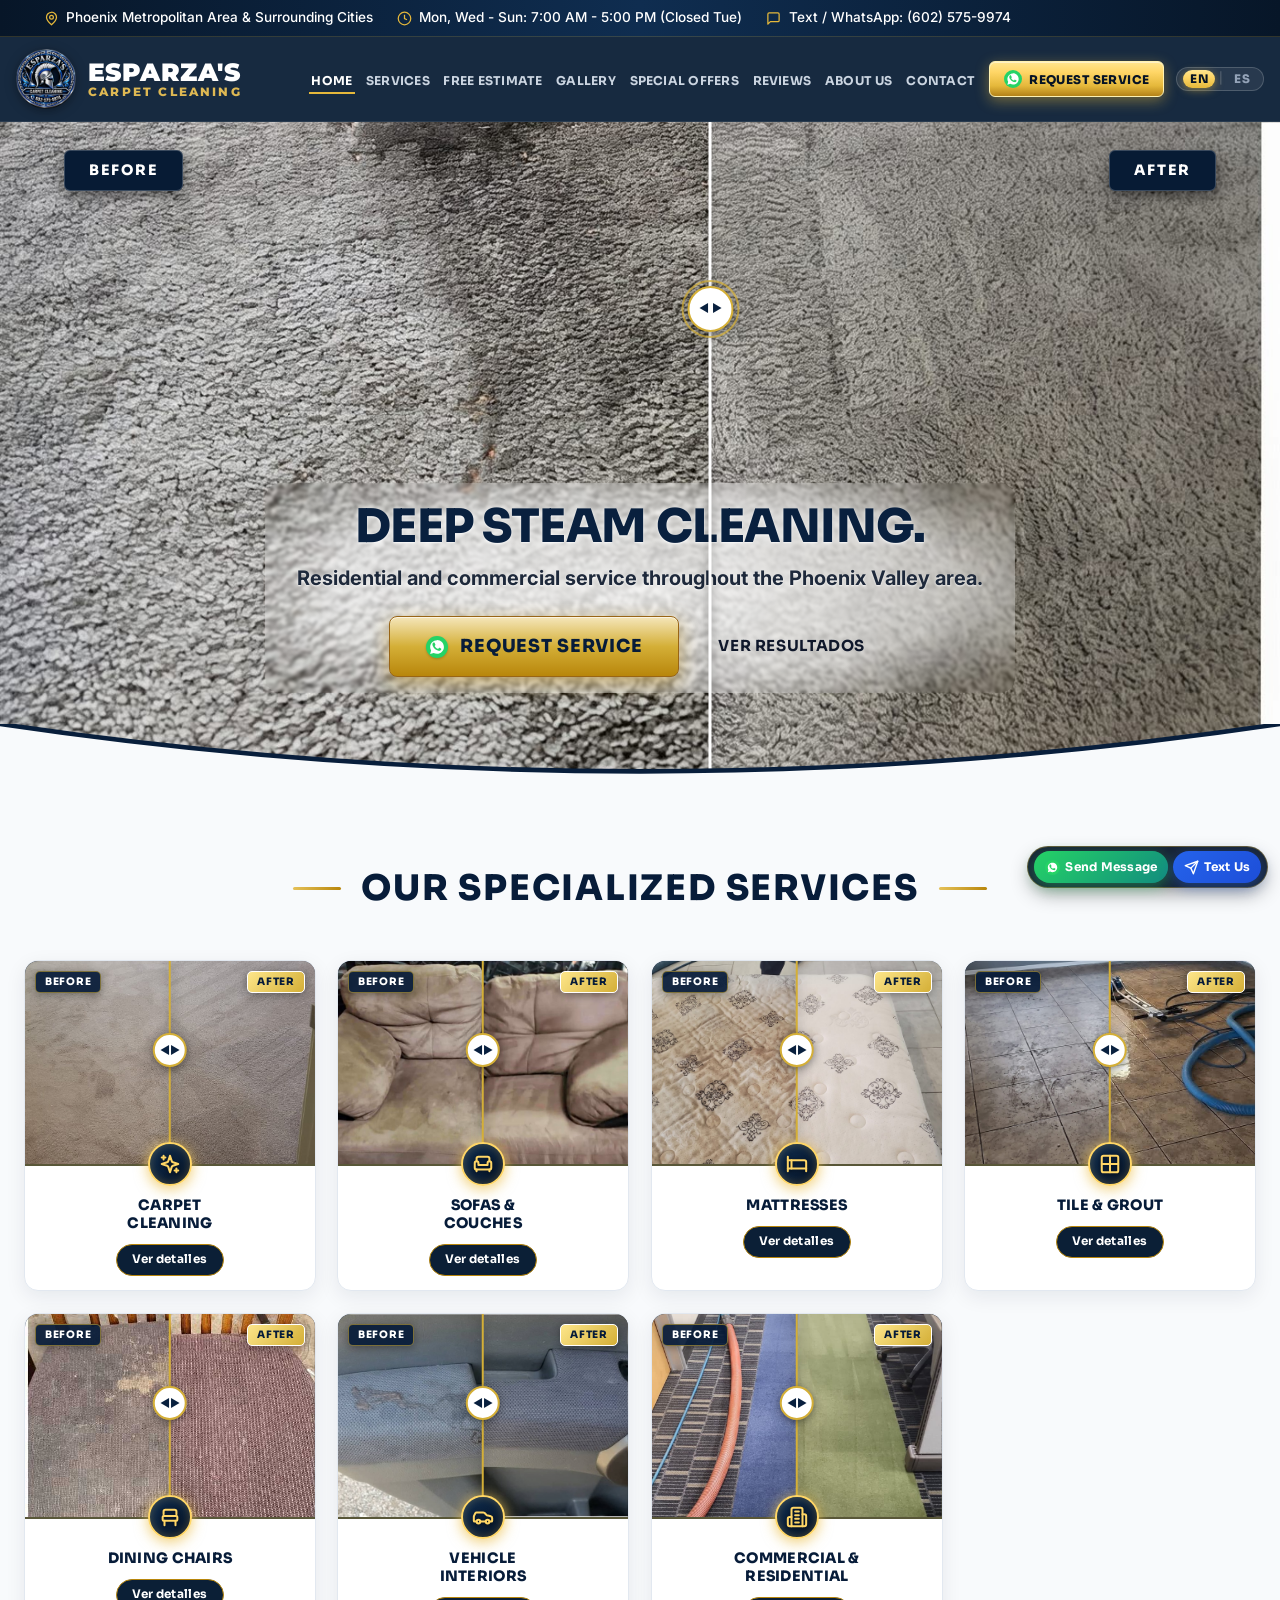
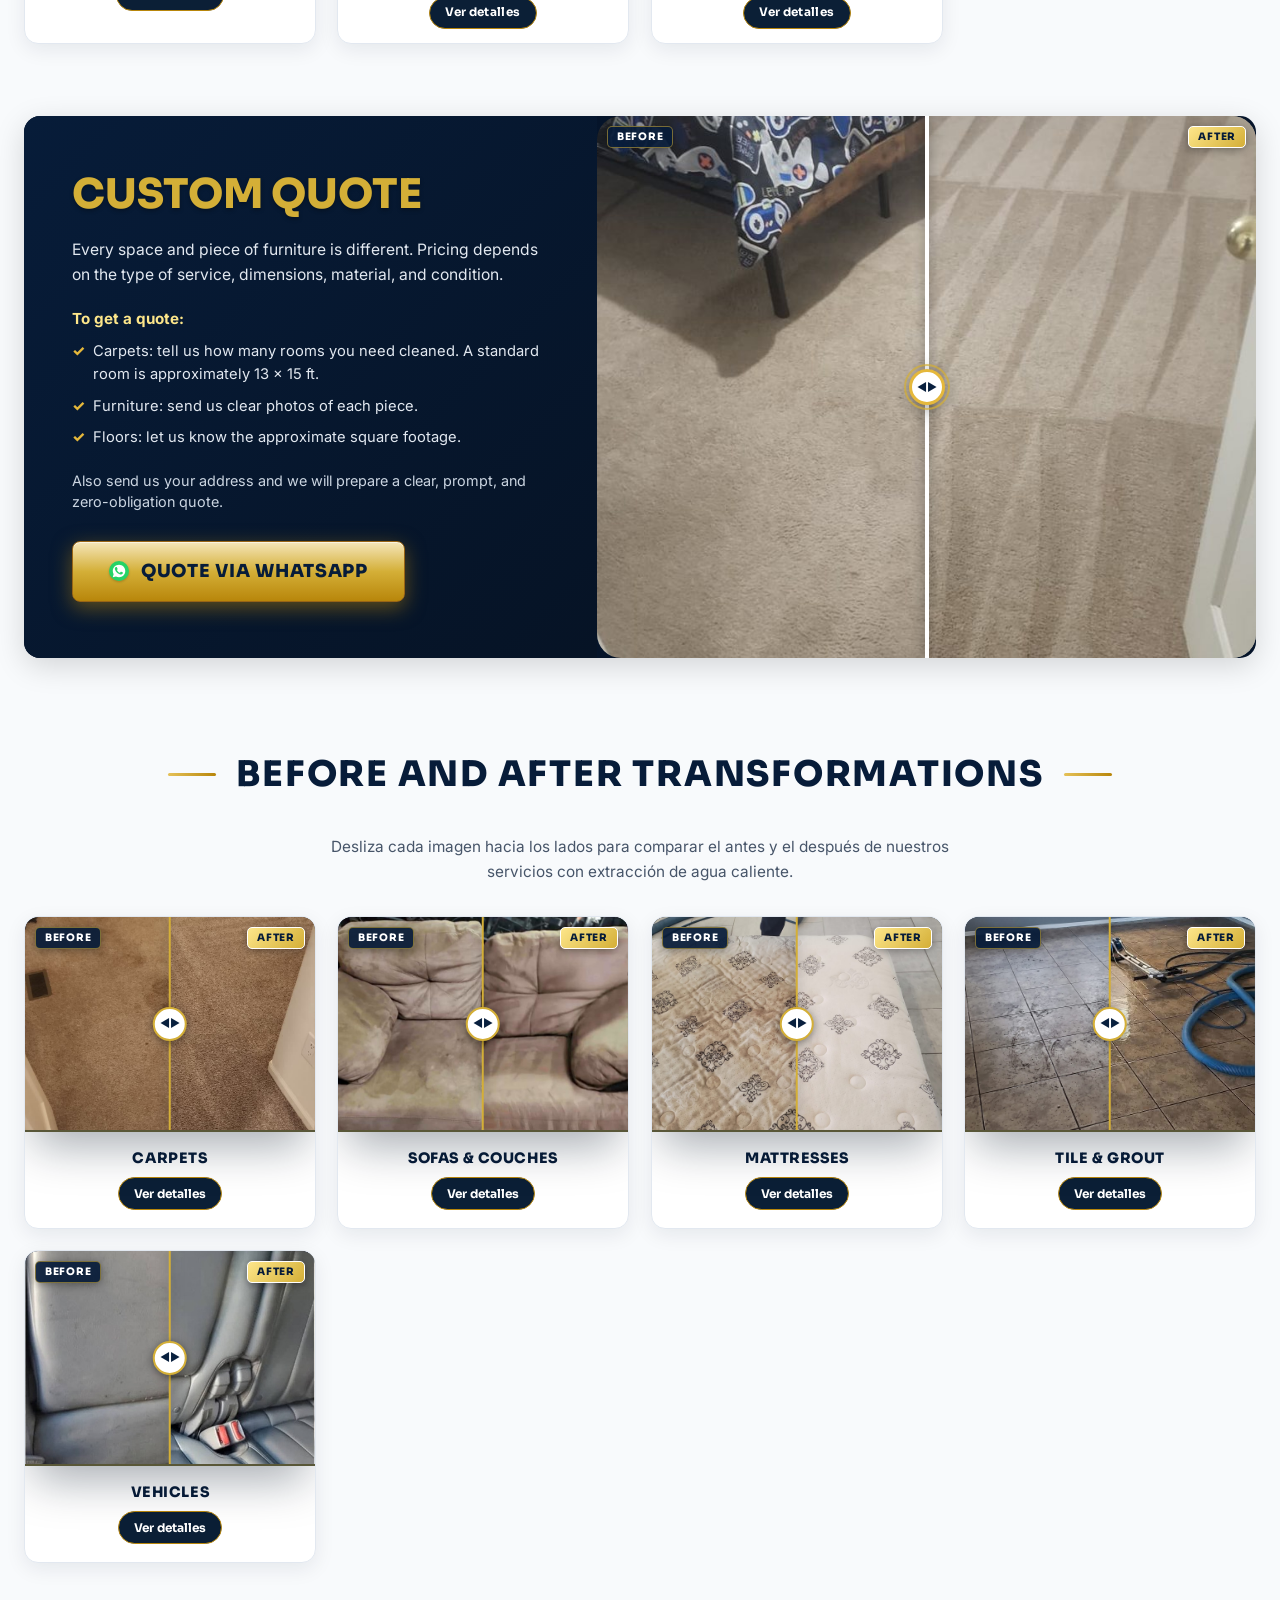
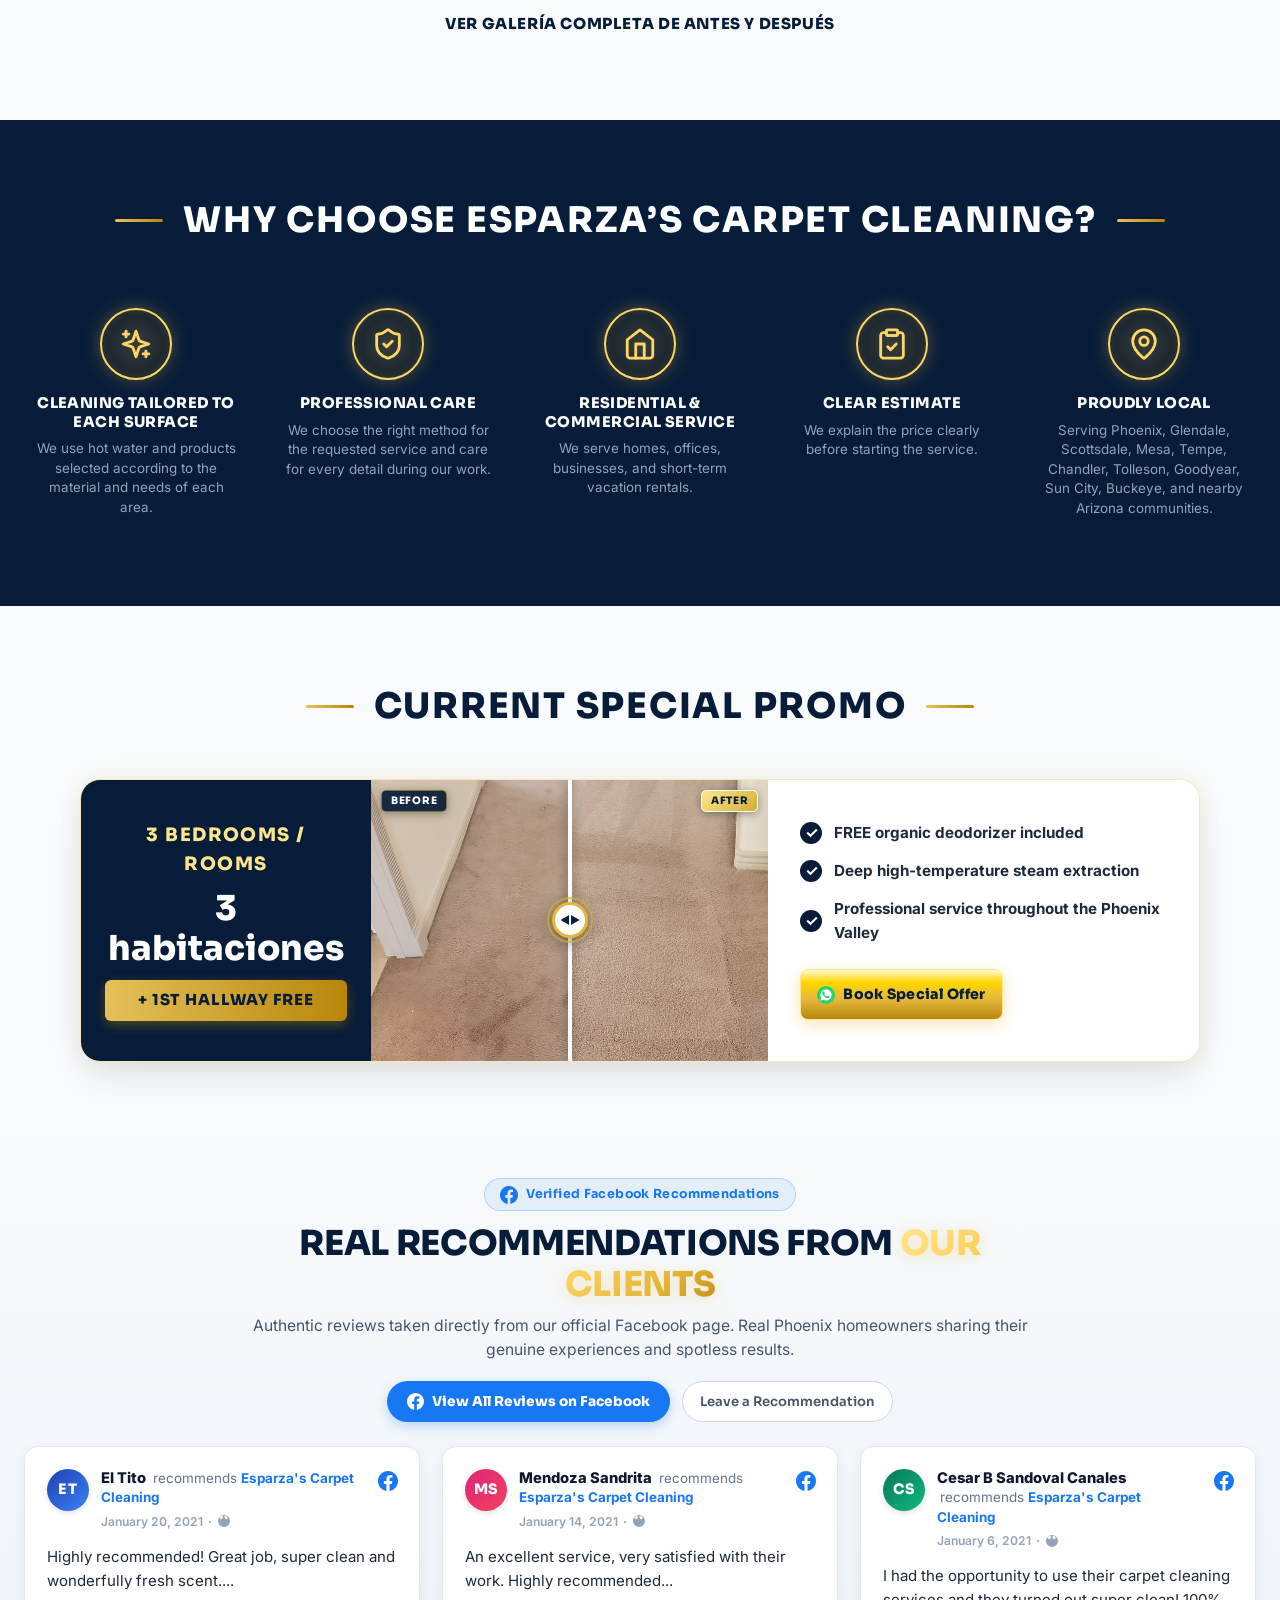
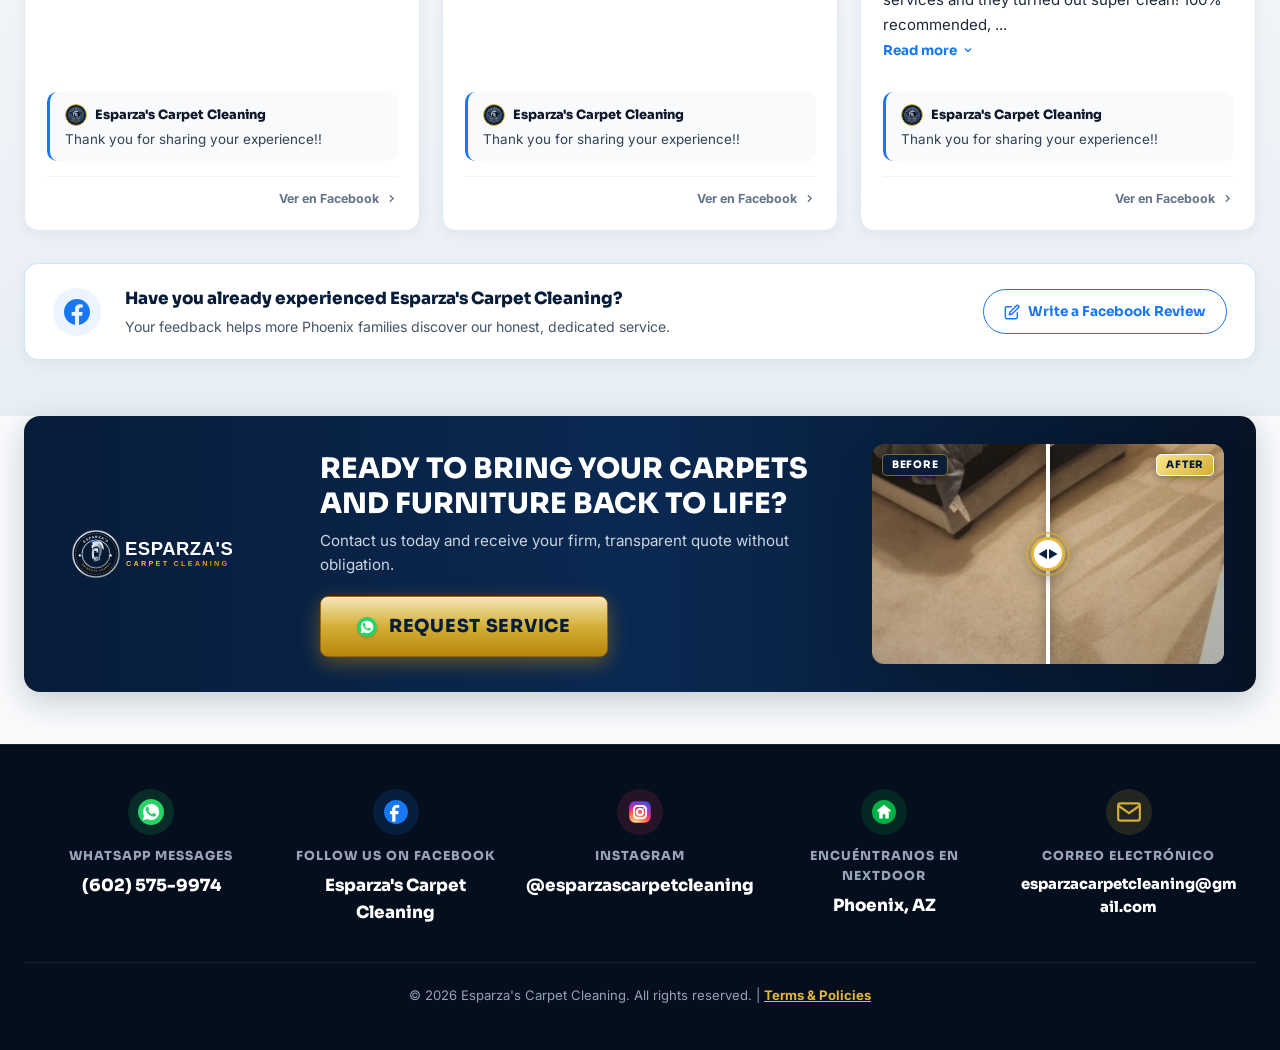
==== commit 896dfa53: "Update index.html" ====
--- a/index.html
+++ b/index.html
@@ -1,4 +1,4 @@
-﻿<!DOCTYPE html>
+<!DOCTYPE html>
 <html lang="es">
 <head>
   <meta charset="UTF-8">
@@ -22,7 +22,7 @@
         </span>
         <span class="top-notice-item">
           <svg width="15" height="15" viewBox="0 0 24 24" fill="none" stroke="currentColor" stroke-width="2"><circle cx="12" cy="12" r="10"/><polyline points="12 6 12 12 16 14"/></svg>
-          <span data-i18n="top_hours">Lunes a domingo: 7:00 a. m. – 5:00 p. m.</span>
+          <span data-i18n="top_hours">Disponible de lunes a domingo: 7:00 a. m. – 5:00 p. m.</span>
         </span>
         <span class="top-notice-item">
           <svg width="15" height="15" viewBox="0 0 24 24" fill="none" stroke="currentColor" stroke-width="2" stroke-linecap="round" stroke-linejoin="round"><path d="M21 15a2 2 0 0 1-2 2H7l-4 4V5a2 2 0 0 1 2-2h14a2 2 0 0 1 2 2z"/></svg>
@@ -240,7 +240,7 @@
               <span class="ba-mini-badge antes" data-i18n="hero_antes">ANTES</span>
               <span class="ba-mini-badge despues" data-i18n="hero_despues">DESPUÉS</span>
               <img src="assets/images/PISOANTES.jpg" alt="Piso antes de limpiar" class="ba-image ba-image-before">
-              <img src="assets/images/PISOLIMPIO.jpg" alt="Piso después de limpiar" class="ba-image ba-image-after" data-i18n-alt="img_srv_tile_alt">
+              <img src="assets/images/PISODESPUES.jpeg" alt="Piso después de limpiar" class="ba-image ba-image-after" data-i18n-alt="img_srv_tile_alt">
               <div class="ba-handle">
                 <div class="ba-handle-button" style="width: 32px; height: 32px; font-size: 10px;"><span class="hero-handle-arrow-left">&#9664;</span><span class="hero-handle-arrow-right">&#9654;</span></div>
               </div>
@@ -452,7 +452,7 @@
               <div class="ba-mini-badge antes" data-i18n="hero_antes">ANTES</div>
               <div class="ba-mini-badge despues" data-i18n="hero_despues">DESPUÉS</div>
               <img src="assets/images/PISOANTES.jpg" alt="Piso y boquillas antes de la limpieza" data-i18n-alt="idx_ba_tile_before" class="ba-image ba-image-before">
-              <img src="assets/images/PISOLIMPIO.jpg" alt="Piso y boquillas después de la extracción con agua caliente" data-i18n-alt="idx_ba_tile_after" class="ba-image ba-image-after">
+              <img src="assets/images/PISODESPUES.jpeg" alt="Piso y boquillas después de la extracción con agua caliente" data-i18n-alt="idx_ba_tile_after" class="ba-image ba-image-after">
               <div class="ba-handle">
                 <div class="ba-handle-button" style="width: 32px; height: 32px; font-size: 10px;"><span class="hero-handle-arrow-left">&#9664;</span><span class="hero-handle-arrow-right">&#9654;</span></div>
               </div>
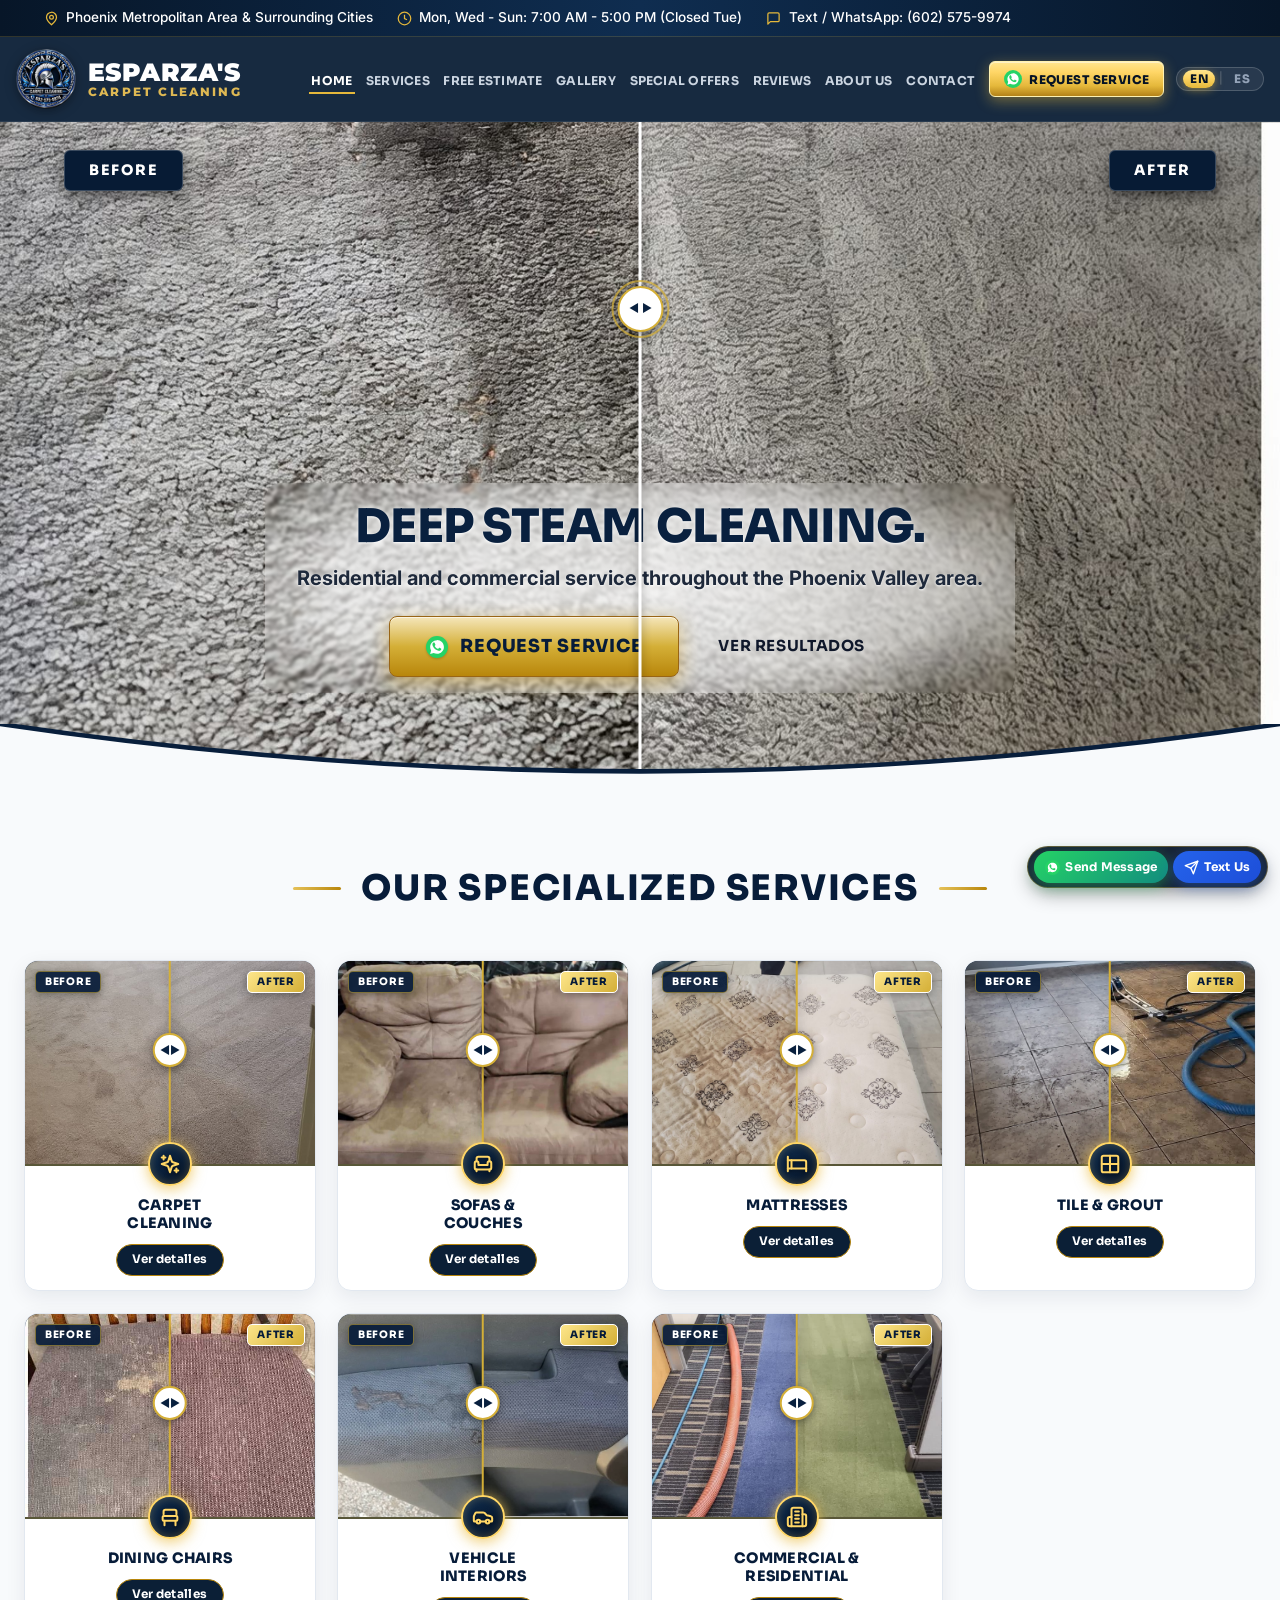
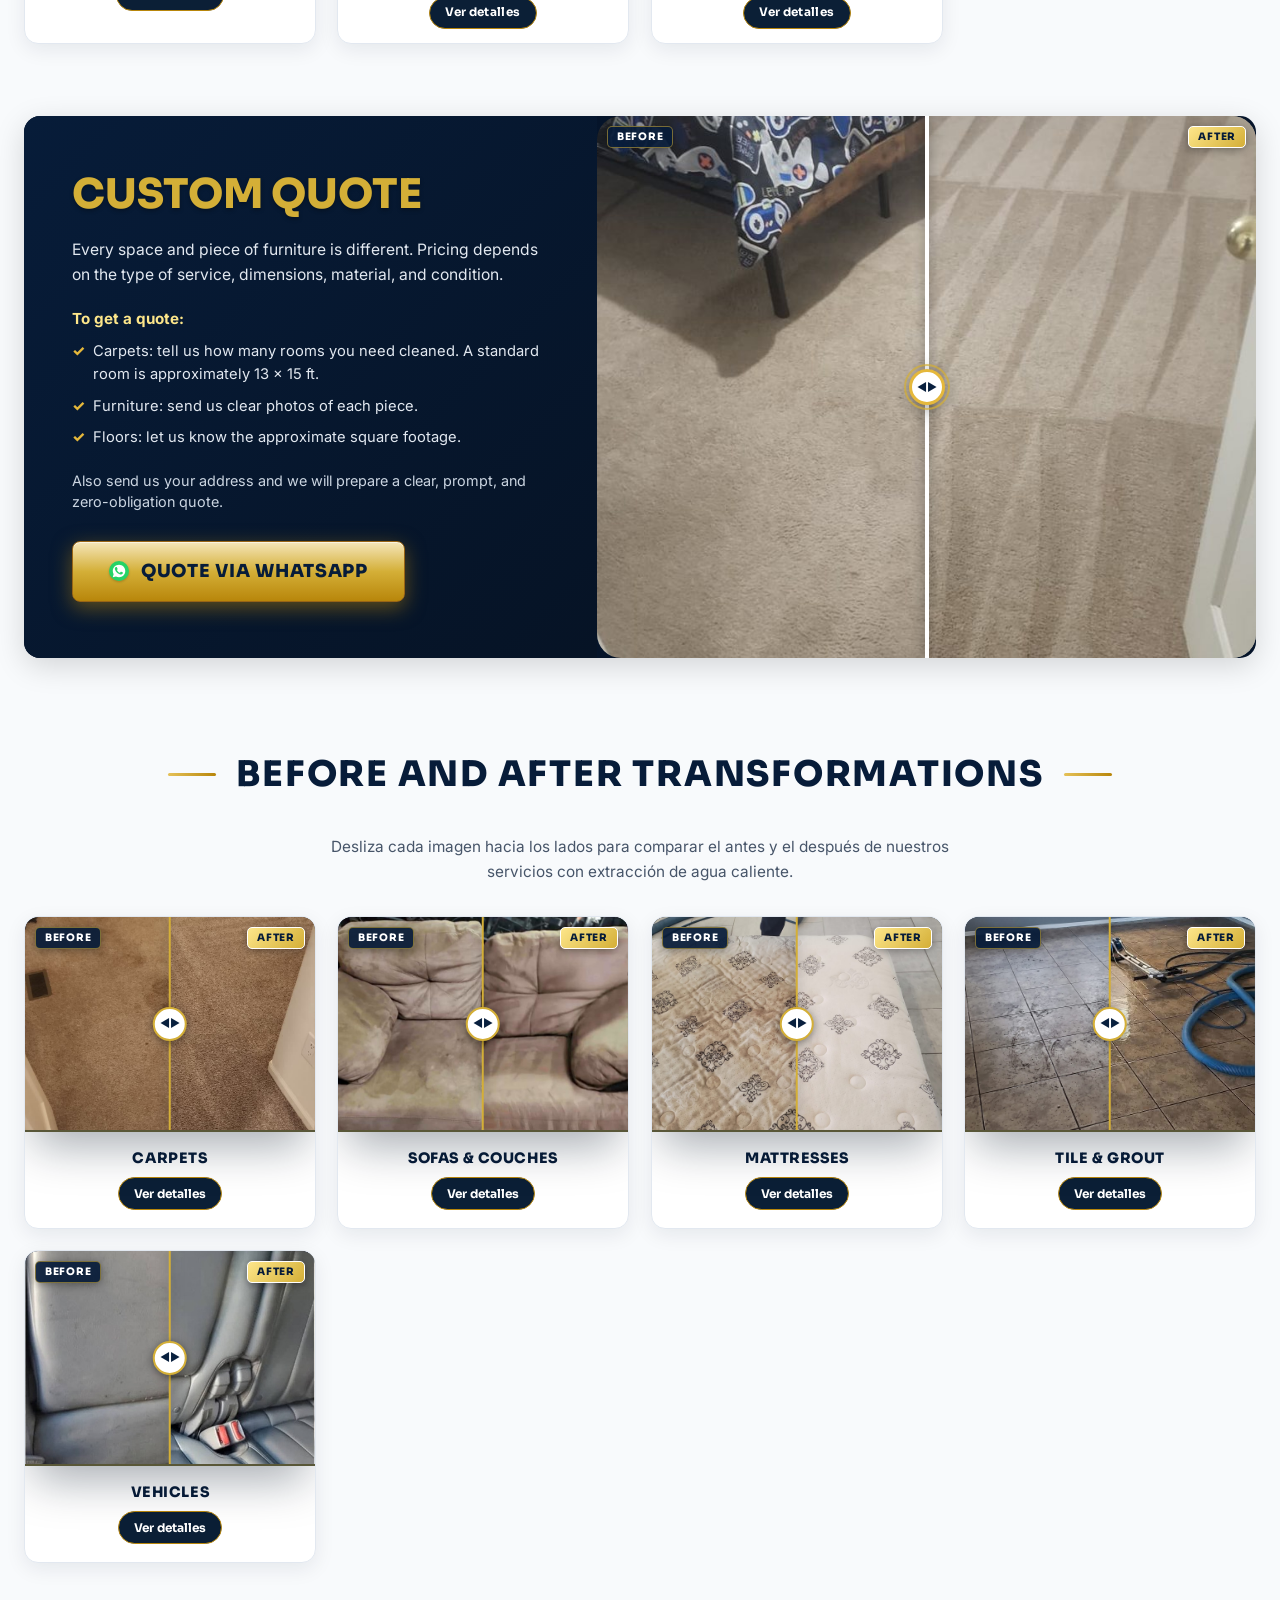
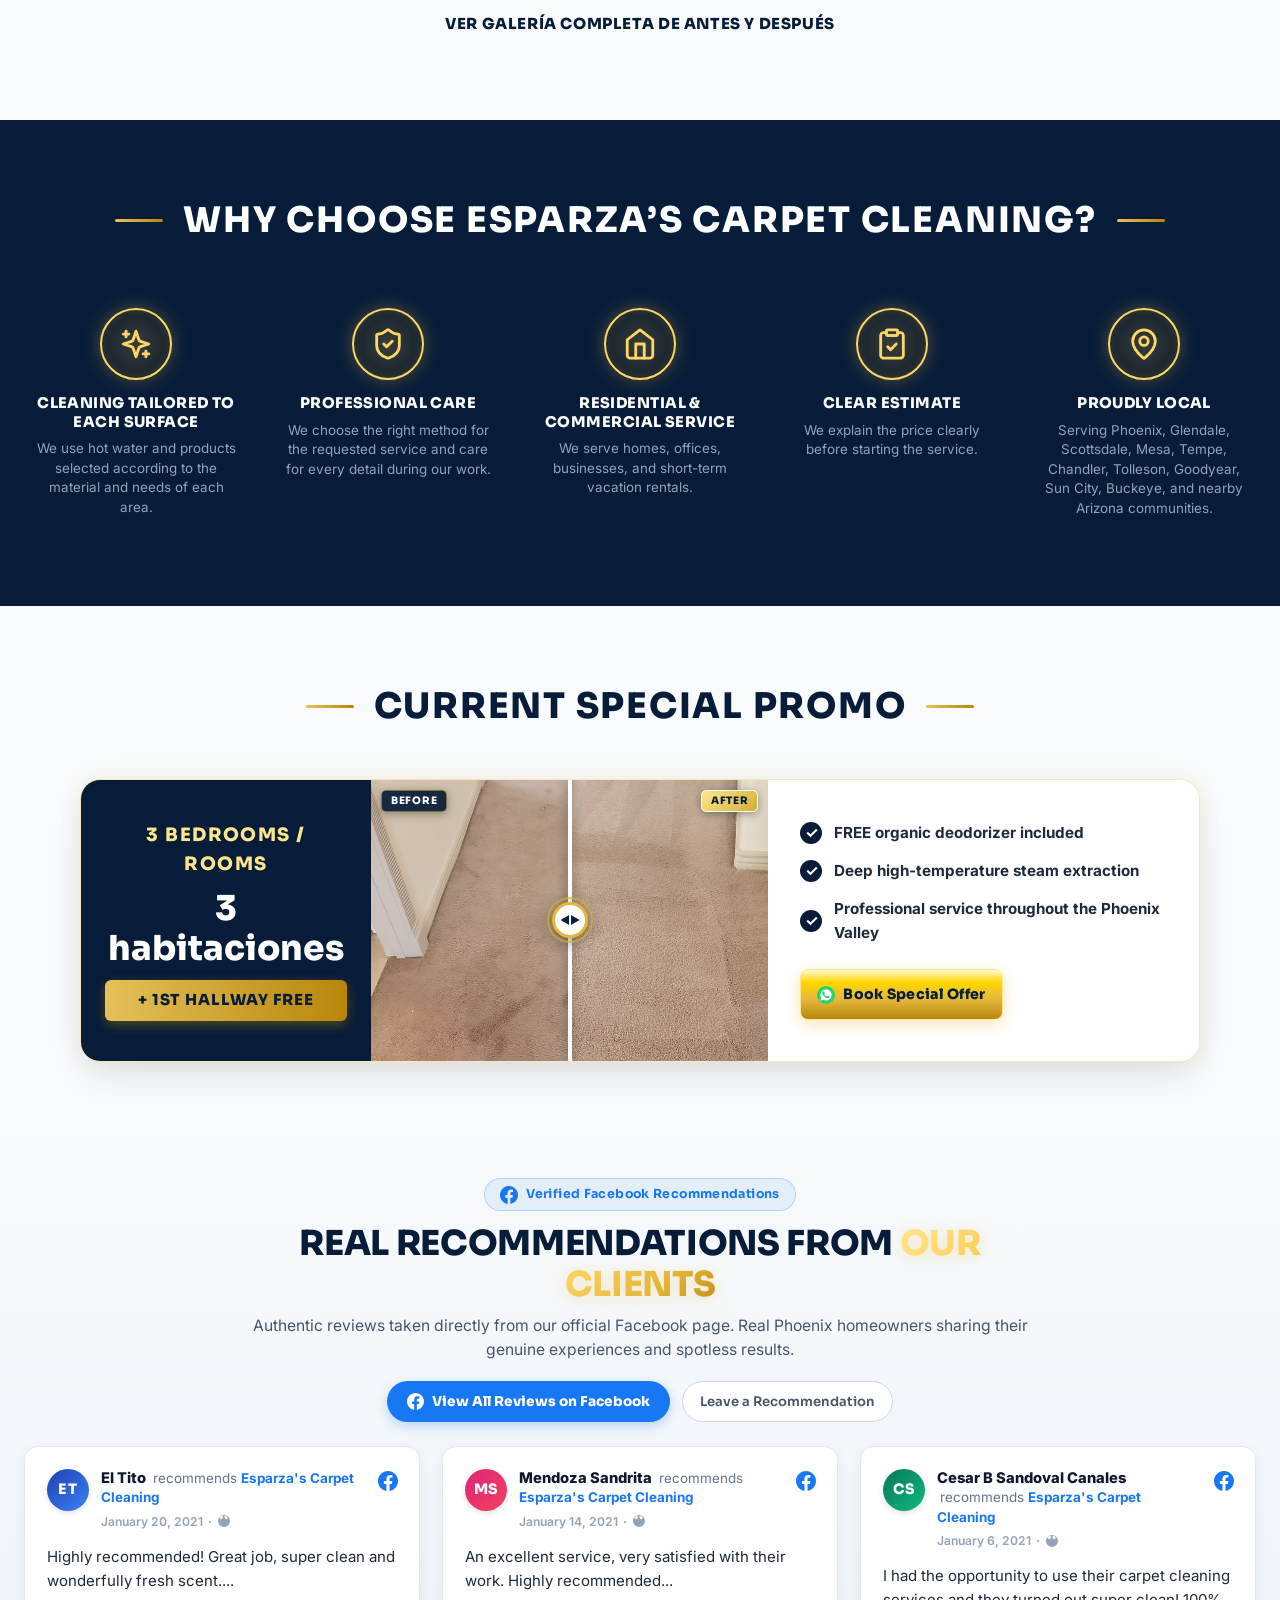
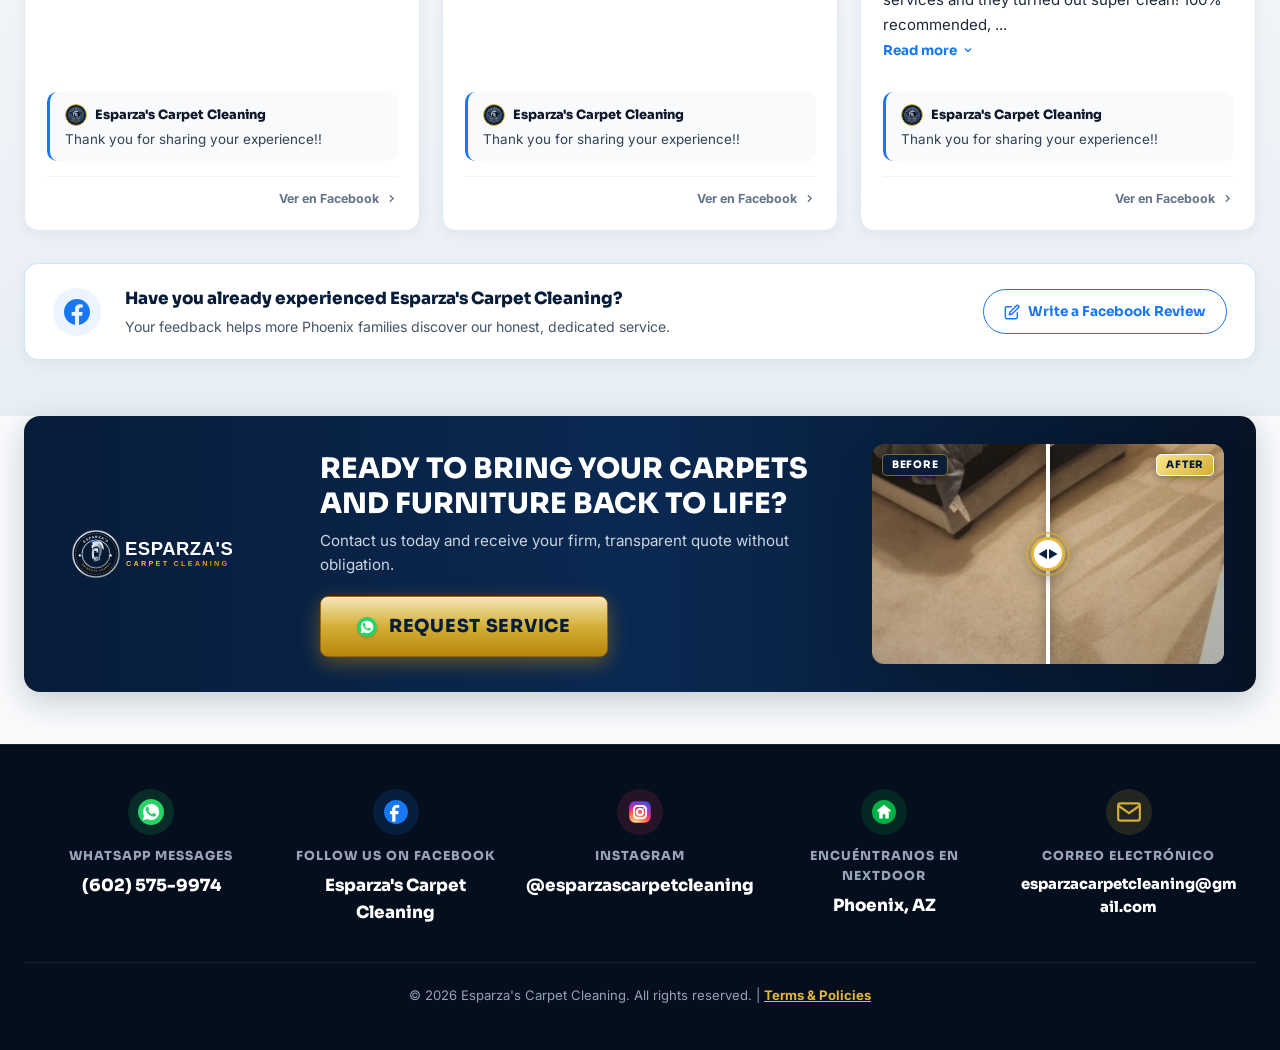
==== commit 5dc14d24: "Update index.html" ====
--- a/index.html
+++ b/index.html
@@ -5,6 +5,80 @@
   <meta name="viewport" content="width=device-width, initial-scale=1.0">
   <title>Esparza's Carpet Cleaning | Limpieza de Alfombras, Salas y Pisos en Phoenix, AZ</title>
   <meta name="description" content="Esparza's Carpet Cleaning en Phoenix, AZ. Limpieza por inyección y extracción con agua caliente para alfombras, salas, colchones, pisos de cerámica y tapicería. ¡Solicita tu cotización por WhatsApp!">
+  <link rel="canonical" href="https://www.esparzascarpetcleaning.com/">
+
+  <!-- Open Graph / Redes Sociales & Buscadores -->
+  <meta property="og:type" content="website">
+  <meta property="og:url" content="https://www.esparzascarpetcleaning.com/">
+  <meta property="og:title" content="Esparza's Carpet Cleaning | Limpieza de Alfombras, Salas y Pisos en Phoenix, AZ">
+  <meta property="og:description" content="Servicio profesional de limpieza por inyección y extracción con agua caliente para alfombras, salas, colchones y pisos en el Valle de Phoenix. Disponible de lunes a domingo.">
+  <meta property="og:image" content="https://www.esparzascarpetcleaning.com/assets/images/logo-spartan.png">
+  <meta property="og:locale" content="es_US">
+  <meta property="og:site_name" content="Esparza's Carpet Cleaning">
+
+  <!-- Schema.org Datos Estructurados para Google (Horario 7 días y Negocio Local) -->
+  <script type="application/ld+json">
+  {
+    "@context": "https://schema.org",
+    "@type": "HomeAndConstructionBusiness",
+    "name": "Esparza's Carpet Cleaning",
+    "alternateName": "Esparza's Carpet Cleaning Phoenix",
+    "url": "https://www.esparzascarpetcleaning.com/",
+    "logo": "https://www.esparzascarpetcleaning.com/assets/images/logo-spartan.png",
+    "image": "https://www.esparzascarpetcleaning.com/assets/images/hero-2.jpg",
+    "description": "Limpieza profesional por inyección y extracción con agua caliente para alfombras, tapicería, colchones, pisos de cerámica y boquillas en Phoenix, Arizona. Servicio disponible de lunes a domingo.",
+    "telephone": "+1-602-575-9974",
+    "email": "esparzacarpetcleaning@gmail.com",
+    "priceRange": "$",
+    "paymentAccepted": "Cash, Zelle",
+    "currenciesAccepted": "USD",
+    "address": {
+      "@type": "PostalAddress",
+      "addressLocality": "Phoenix",
+      "addressRegion": "AZ",
+      "addressCountry": "US"
+    },
+    "areaServed": [
+      { "@type": "City", "name": "Phoenix" },
+      { "@type": "City", "name": "Glendale" },
+      { "@type": "City", "name": "Scottsdale" },
+      { "@type": "City", "name": "Mesa" },
+      { "@type": "City", "name": "Tempe" },
+      { "@type": "City", "name": "Chandler" },
+      { "@type": "City", "name": "Gilbert" },
+      { "@type": "City", "name": "Peoria" },
+      { "@type": "City", "name": "Surprise" },
+      { "@type": "City", "name": "Avondale" },
+      { "@type": "City", "name": "Goodyear" },
+      { "@type": "City", "name": "Tolleson" },
+      { "@type": "City", "name": "Sun City" },
+      { "@type": "City", "name": "Buckeye" },
+      { "@type": "City", "name": "El Mirage" },
+      { "@type": "City", "name": "Litchfield Park" }
+    ],
+    "openingHoursSpecification": [
+      {
+        "@type": "OpeningHoursSpecification",
+        "dayOfWeek": [
+          "Monday",
+          "Tuesday",
+          "Wednesday",
+          "Thursday",
+          "Friday",
+          "Saturday",
+          "Sunday"
+        ],
+        "opens": "07:00",
+        "closes": "17:00"
+      }
+    ],
+    "sameAs": [
+      "https://www.facebook.com/profile.php?id=100064240503033",
+      "https://www.instagram.com/esparzascarpetcleaning/",
+      "https://nextdoor.com/p/mX83Z37mKYBD"
+    ]
+  }
+  </script>
   <!-- Google Fonts & Stylesheets -->
   <link rel="stylesheet" href="css/styles.css">
   <link rel="stylesheet" href="css/components.css">
